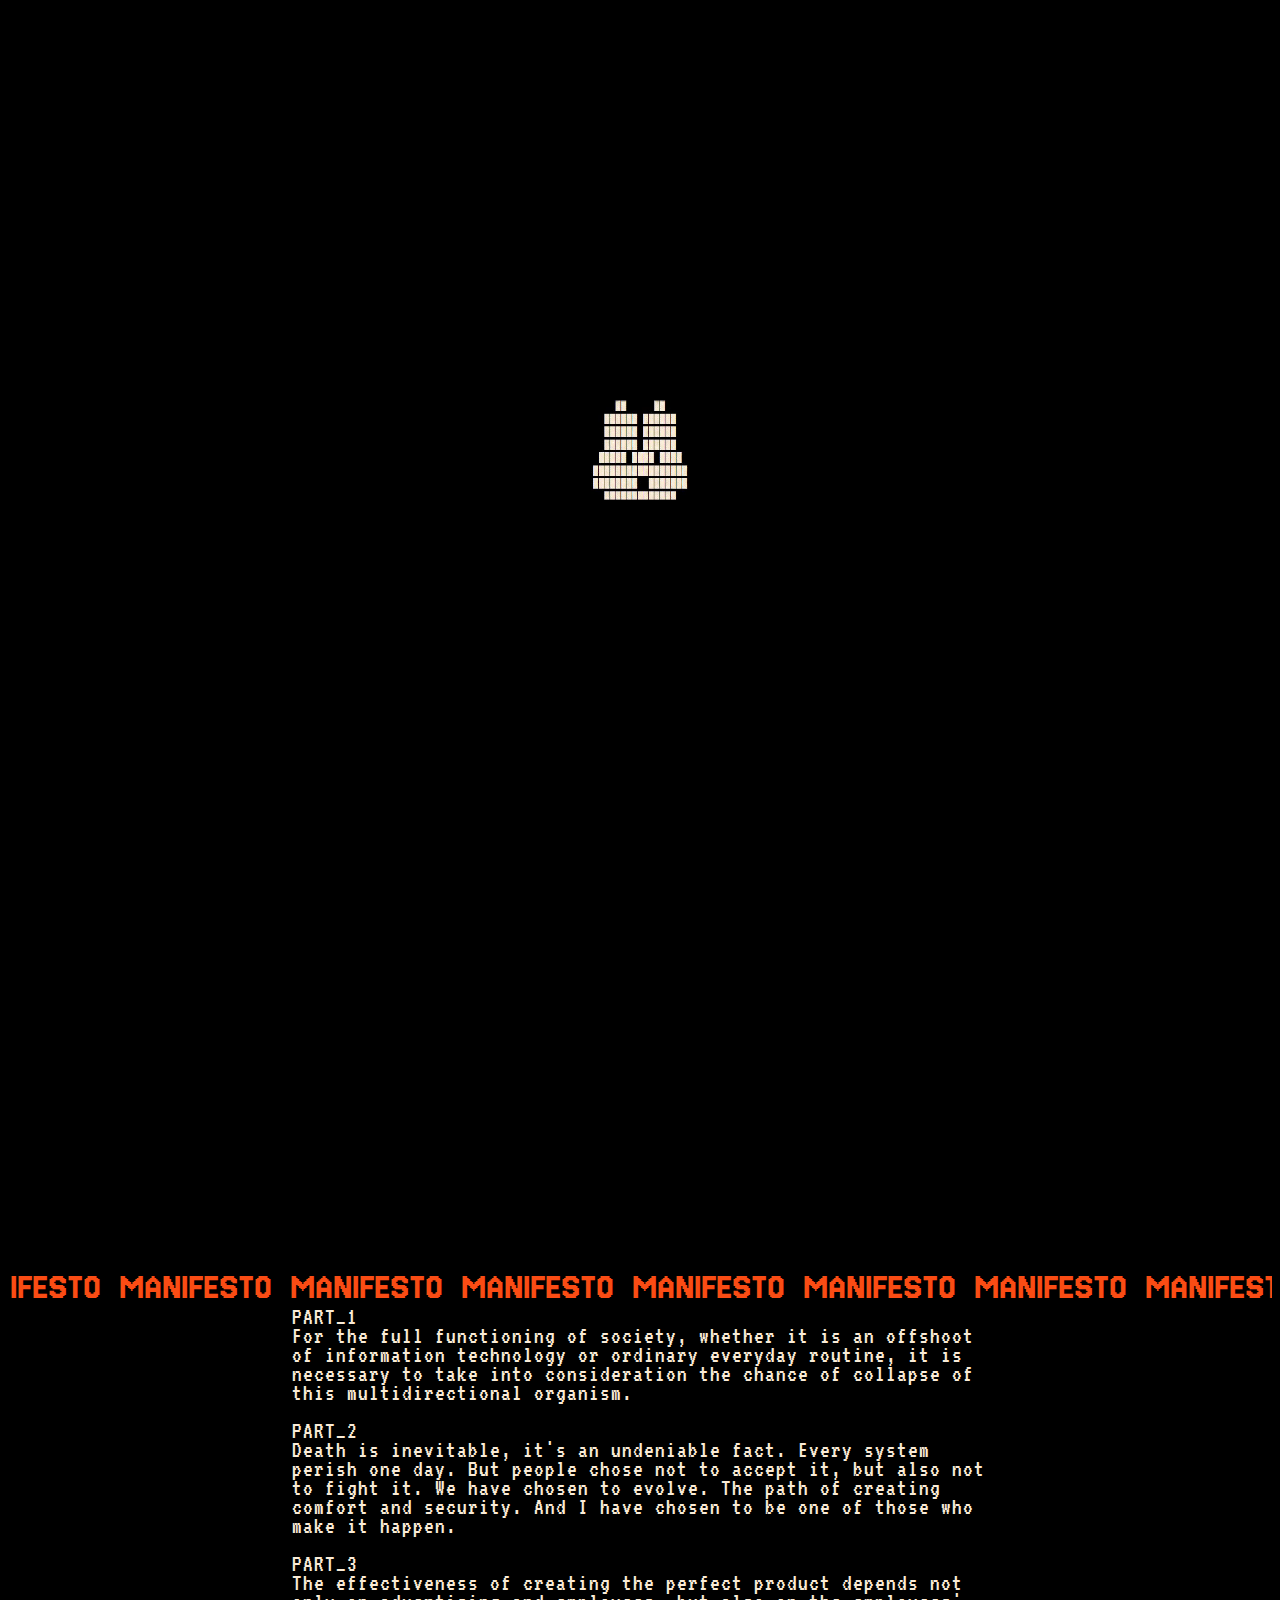
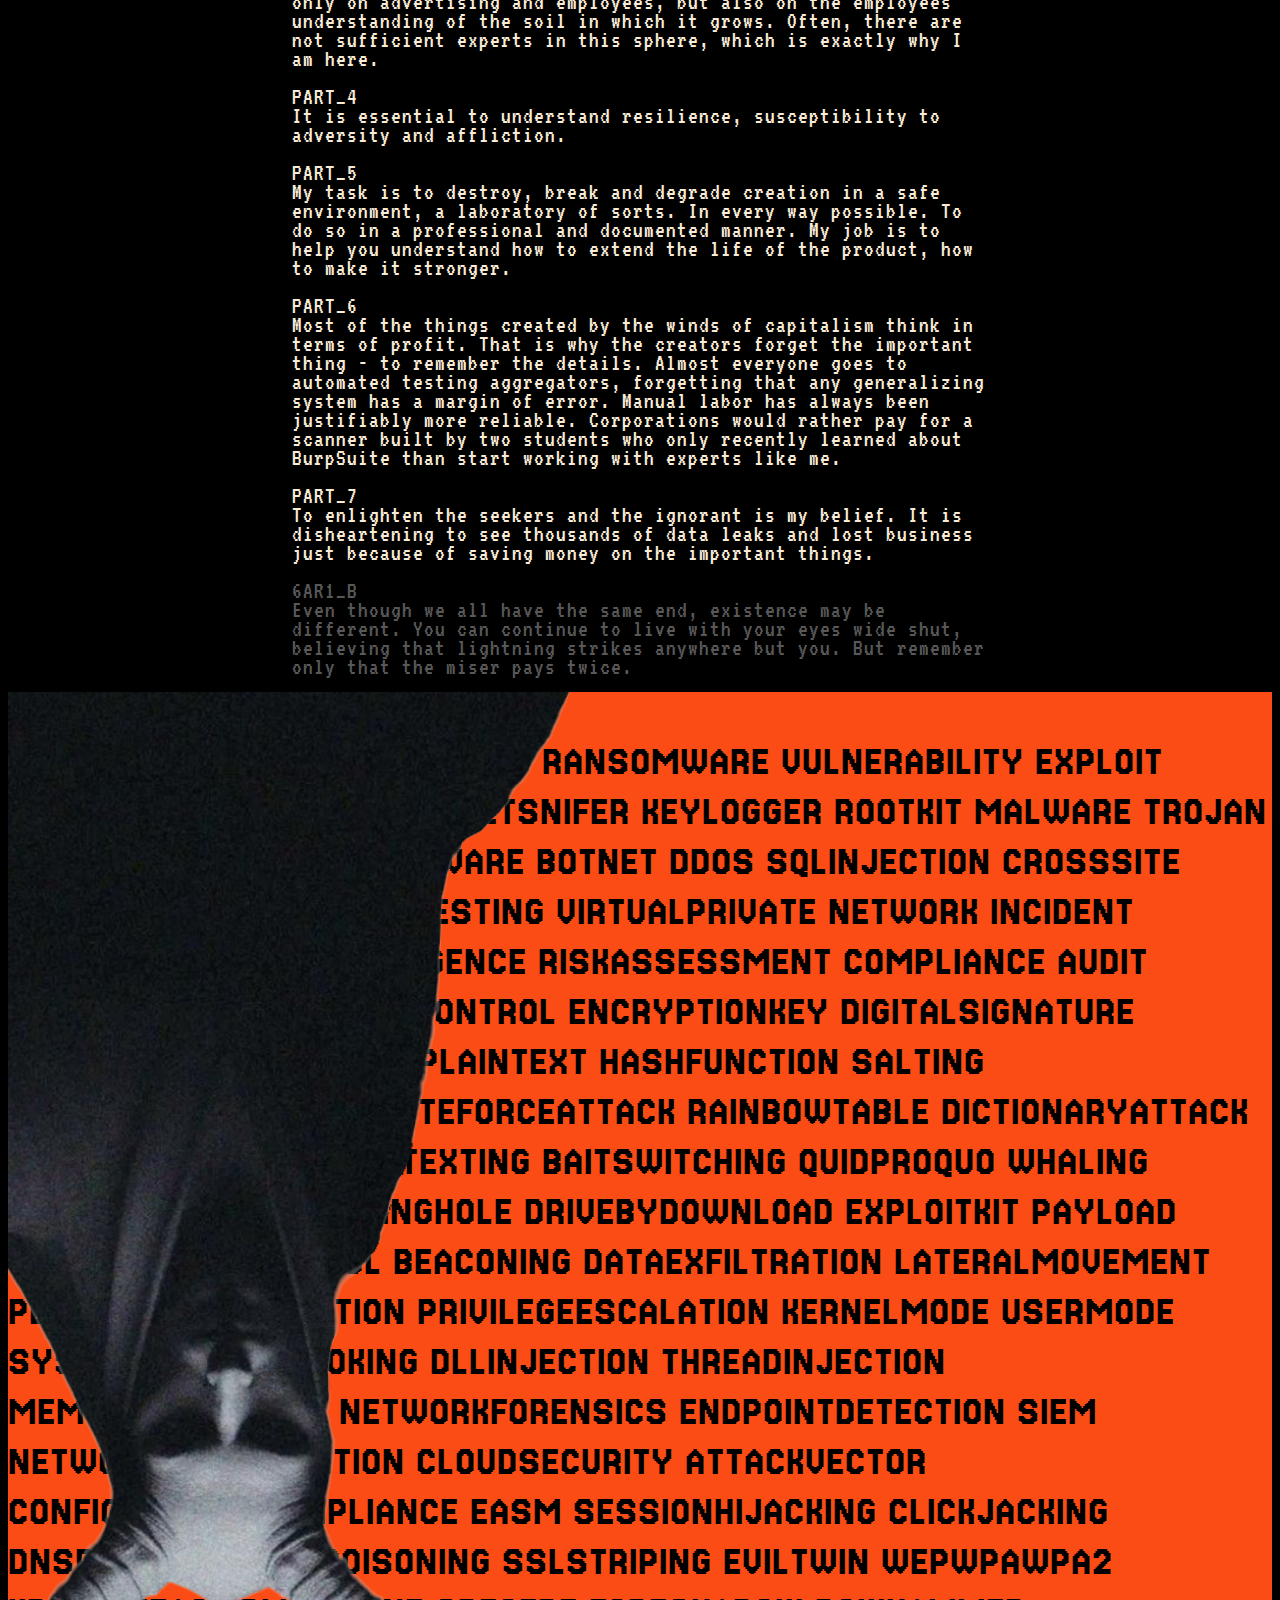
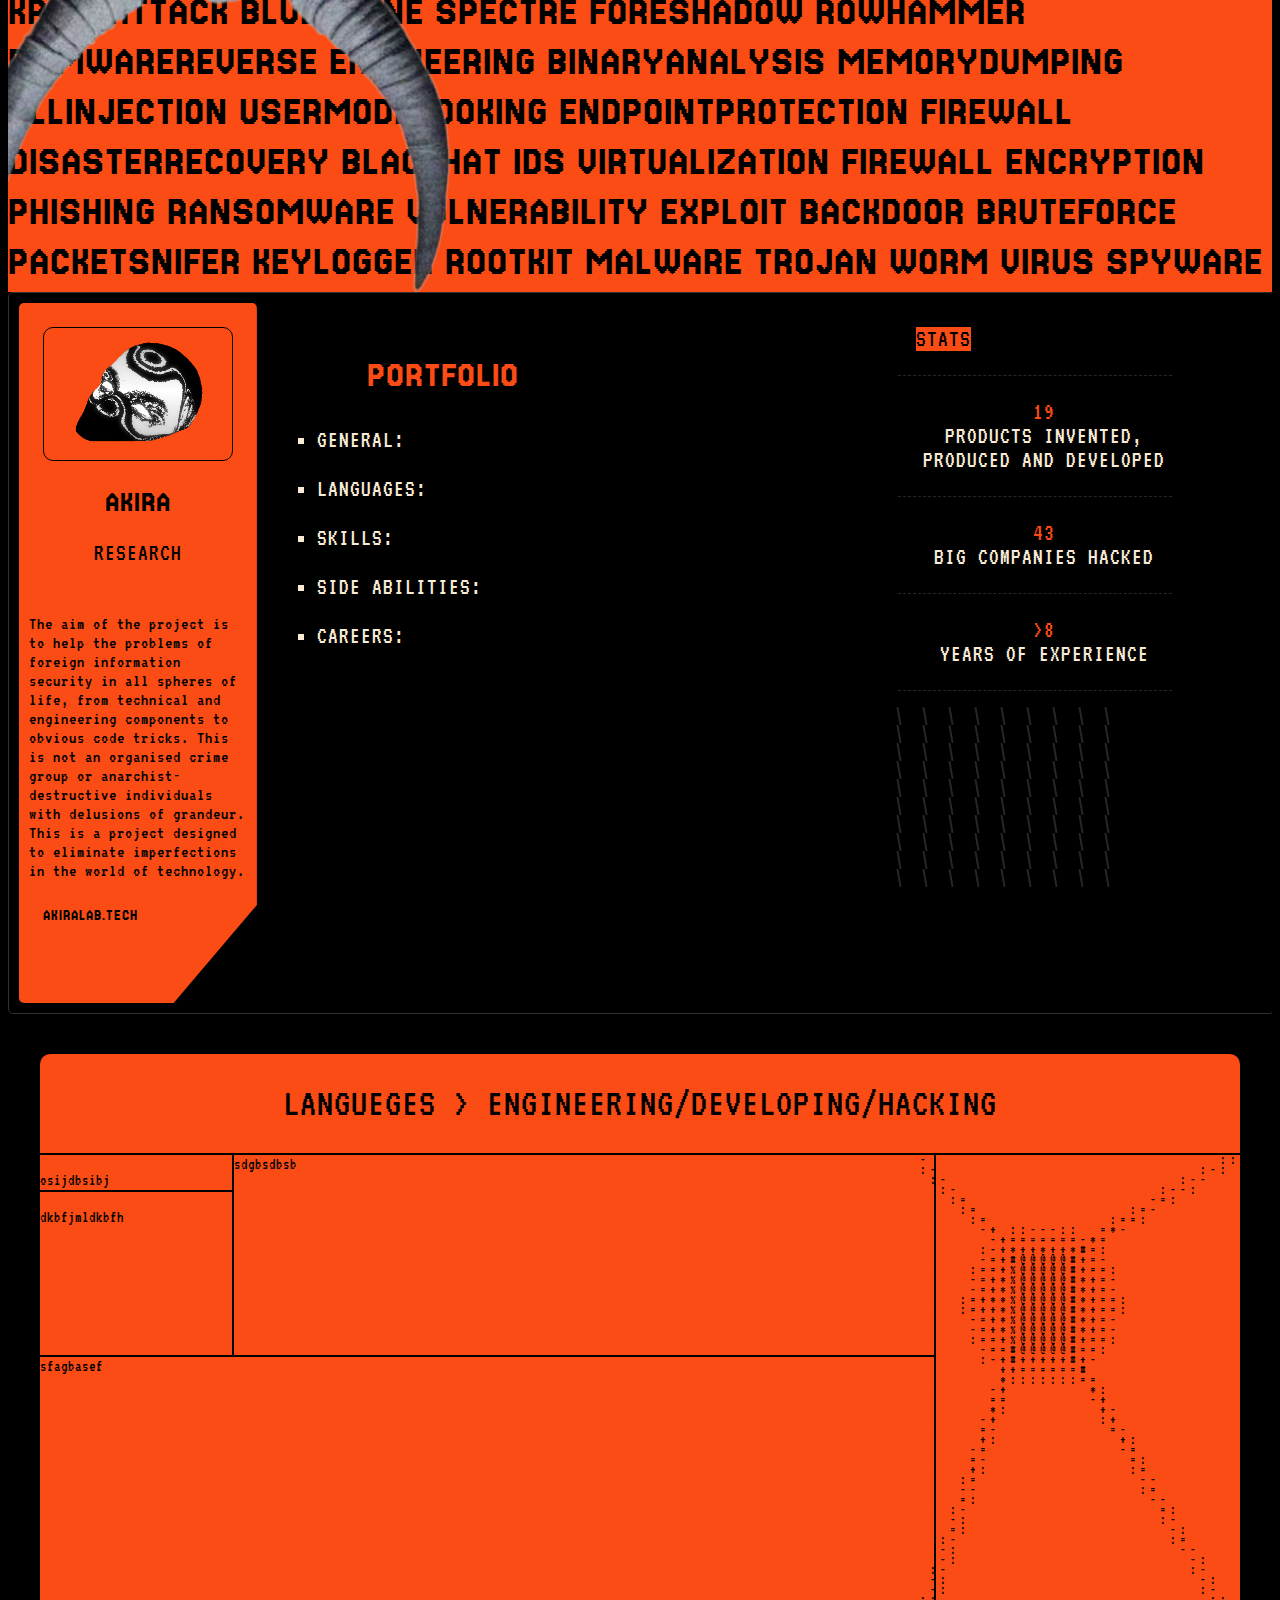
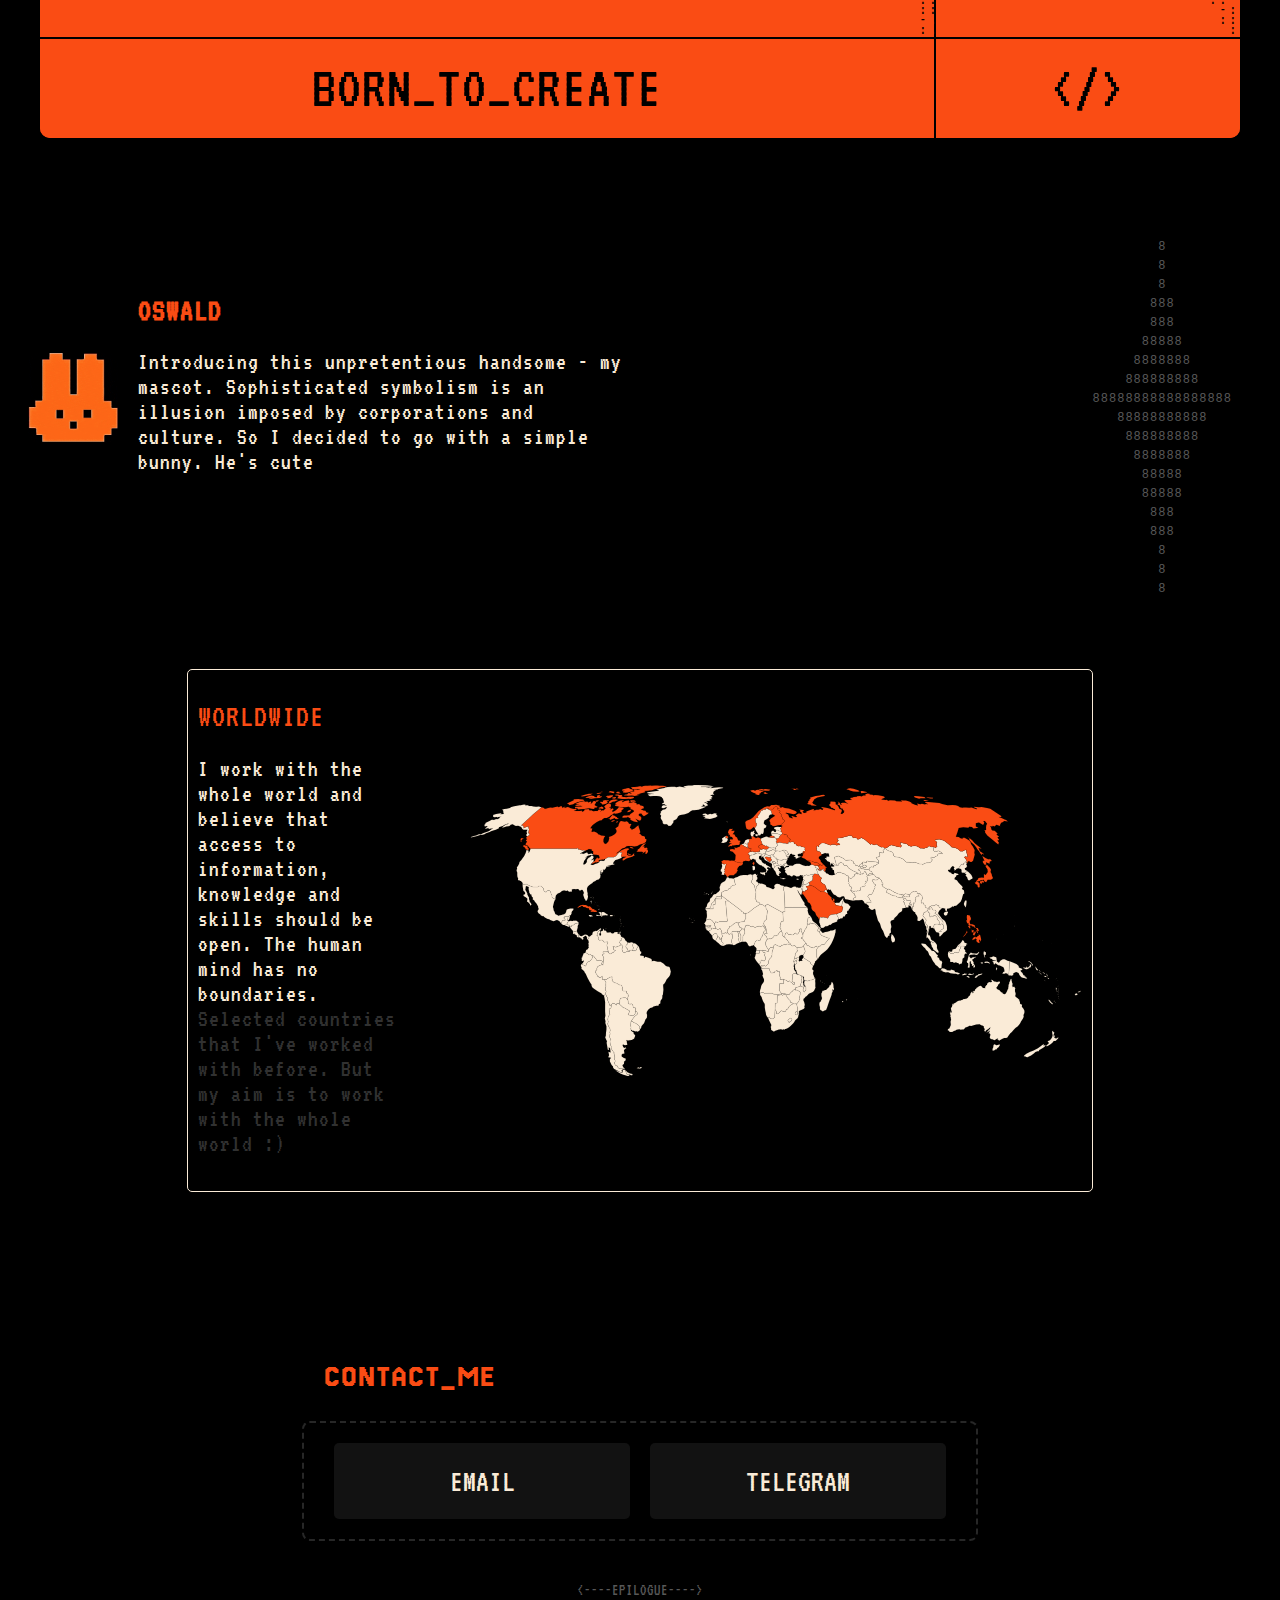
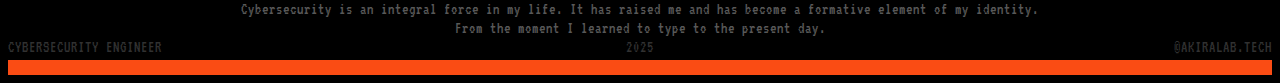
==== index.html @ 6687a75f "sdvsdvsvdsdv" ====
<!DOCTYPE html>

<!--Special thanks to dragonfly, HeronPreston, Virgil Abloh and MIAO for the wonderful templates and great taste (#FA4C14)-->

<html lang="en">
<head>
    <noscript><meta http-equiv="refresh" content="0; url=./no-js.html"></noscript>
    <meta charset="UTF-8">
    <meta name="viewport" content="width=device-width, initial-scale=1.0">
    <title>AKIRA</title>
    <link rel="icon" type="image/png" sizes="512x512"  href="img/icon_512.png">
    <link rel="icon" type="image/png" sizes="192x192"  href="img/icon_192.png">
    <link rel="icon" type="image/png" sizes="32x32"    href="img/icon_32.png">
    <link rel="stylesheet" type="text/css"             href="assets/css/main.css"/>
    <link href="assets/css/style.css" rel="stylesheet">
    <link href="assets/css/style.css" rel="stylesheet">
    <script async="" src="assets/js/main.js" defer=""></script>
    <script async="" src="assets/js/baffle.js" defer=""></script>
    <script async="" src="assets/js/morph.js" defer=""></script>



    <script>  
      setInterval(function () {
        var now = new Date();
        var hours = now.getHours();
        var minutes = now.getMinutes();
        var seconds = now.getSeconds();
        var clock = document.getElementById("clock");
        clock.innerHTML = `${hours}:${minutes.toString().padStart(2, '0')}:${seconds.toString().padStart(2, '0')}`;
      }, 1000);
    </script>
</head>

<body>

  <div id="loading-screen">
    <video id="loading-video" autoplay muted playsinline>
      <source src="./img/oswald_gif.mp4" type="video/mp4">
    </video>
  </div>
  
<script>
  const loadingScreen = document.getElementById('loading-screen');
const loadingVideo = document.getElementById('loading-video');

loadingVideo.addEventListener('ended', () => {
  loadingScreen.classList.add('fade-out');
  setTimeout(() => {
    loadingScreen.style.display = 'none';
  }, 1000);
});
</script>

  <nav class="navbar">
    <ul class="navbar-nav">
      <span style="color: #FA4C14;font-family:'Jersey 15', sans-serif; font-size: 30px;">AKIRA</span>
      <div class="activity spinning">|</div>
      <div id="scroll-indicator">
        <span id="scroll-indicator-bars">--------------------</span>
      </div>
      <span id="scroll-progress" style="font-size: large;">000</span>
    </ul>
    <span id="clock" style="color: antiquewhite; font-size: large; margin-right: 20px;"></span>
  </nav>


    <header>
        <pre class="headerPreMax"></pre>
        <pre class="headerPreMin"> 
 _____ _____ _____ _____ _____ 
|  _  |  |  |     | __  |  _  |
|     |    -|-   -|    -|     |
|__|__|__|__|_____|__|__|__|__|
<p>404_AND_ERROR</p>
        </pre>

    </header>
            
    <div class="PHONE" style="text-align: center; margin: 0 auto; max-width: 80%; padding: 20px;">
      <h2 style="color: #FA4C14;">not available on phones or devices with this resolution</h2>
      <p>we sincerely ask you to switch to the desktop version for full use of the resource</p>
      <p  style="bottom: 0; right: 0; position: absolute; color: #585858; margin-right: 10px;">&copy;2025 AKIRALAB</p>
    </div>
    <div class="PC">
    <div id="mainPage">
    
        <div class="greeting" style="font-size: 30px;">
          <p class="greeting_hlwrld" style="text-align: center;">&lt------HACK_AND_PROTECT_FROM------&gt</p>
          <p class="greeting_hlwrld" style="text-align: center; font-family: 'Jersey 15', sans-serif; color: #FA4C14;">DAY ONE</p>
          <div id="myDiv" style="text-align: center; font-size: 25px; height: 20px;"></div>
        </div>
        <section class="section section--intro" data-section="/intro">
          <div class="city" data-city=""></div>
          <h1>
          CYBERSECURITY<br />
          ENGINEER
        </h1>
      </section>
  <div class="grid-glitch" data-grid-glitch=""></div>
  <div class="preloader" data-preloader=""></div> 


          <script type="text/javascript">
            function createMarquee(word, width) {
              const marqueeText = ` ${word} `;
              let newText = marqueeText;
              while (newText.length < width) {
                newText += marqueeText;
              }
              document.write(`
                <form name="marqueeForm">
                  <input
                    name="marqueeInput"
                    style="border: 0; font-family: 'Jersey 15', sans-serif; color: #FA4C14; font-size: 40px; background-color: black; width: 100%; user-select: none; pointer-events: none;"
                    value="${newText}"
                    size="${width}"
                  />
                </form>
              `);
              animateMarquee();
            }
          
            function animateMarquee() {
              const marqueeInput = document.marqueeForm.marqueeInput;
              const currentValue = marqueeInput.value;
              const newValue = currentValue.substring(1, currentValue.length) + currentValue.substring(0, 1);
              marqueeInput.value = newValue;
              setTimeout(animateMarquee, 300);
            }
          </script>
          
          <script type="text/javascript">
            createMarquee("MANIFESTO", 1000);
          </script>


          <div id="greeting" style="max-width: 55%;">
            PART_1<br>For the full functioning of society, whether it is an offshoot of information technology or ordinary everyday routine, it is necessary to take into consideration the chance of collapse of this multidirectional organism.<br> <br>
            PART_2<br>Death is inevitable, it's an undeniable fact. Every system perish one day. But people chose not to accept it, but also not to fight it. We have chosen to evolve. The path of creating comfort and security. And I have chosen to be one of those who make it happen.<br> <br> 
            PART_3<br>The effectiveness of creating the perfect product depends not only on advertising and employees, but also on the employees' understanding of the soil in which it grows. Often, there are not sufficient experts in this sphere, which is exactly why I am here.<br> <br>
            PART_4<br>It is essential to understand resilience, susceptibility to adversity and affliction.<br> <br>
            PART_5<br>My task is to destroy, break and degrade creation in a safe environment, a laboratory of sorts. In every way possible. To do so in a professional and documented manner. My job is to help you understand how to extend the life of the product, how to make it stronger.<br> <br>
            PART_6<br>Most of the things created by the winds of capitalism think in terms of profit. That is why the creators forget the important thing - to remember the details. Almost everyone goes to automated testing aggregators, forgetting that any generalizing system has a margin of error. Manual labor has always been justifiably more reliable. Corporations would rather pay for a scanner built by two students who only recently learned about BurpSuite than start working with experts like me.<br> <br>
            PART_7<br>To enlighten the seekers and the ignorant is my belief. It is disheartening to see thousands of data leaks and lost business just because of saving money on the important things.<br> <br>
            <span style="color: #585858;">6AR1_B<br><span>Even though we all have the same end, existence may be different. You can continue to live with your eyes wide shut, believing that lightning strikes anywhere but you. But remember only that the miser pays twice.
          </div>



          <div class="parallax-container">
            <img src="./img/d88dab61f3a5f6dc60851e4d32e686a2-transformed.png" class="parallax-image" style="width: 580px;">
            <p style="font-family:'Jersey 15', sans-serif; font-size: 45px; color: black; line-height: 50px;">FIREWALL ENCRYPTION PHISHING RANSOMWARE VULNERABILITY EXPLOIT BACKDOOR BRUTEFORCE PACKETSNIFER KEYLOGGER ROOTKIT MALWARE TROJAN WORM VIRUS SPYWARE ADWARE BOTNET DDOS SQLINJECTION CROSSSITE SCRIPTING PENETRATION TESTING VIRTUALPRIVATE NETWORK INCIDENT RESPONSE THREATINTELLIGENCE RISKASSESSMENT COMPLIANCE AUDIT AUTHENTICATION ACCESSCONTROL ENCRYPTIONKEY DIGITALSIGNATURE CERTIFICATE PRIVATEKEY PLAINTEXT HASHFUNCTION SALTING PASSWORDCRACKING BRUTEFORCEATTACK RAINBOWTABLE DICTIONARYATTACK SOCIALENGINEERING PRETEXTING BAITSWITCHING QUIDPROQUO WHALING SPEARPHISHING WATERINGHOLE DRIVEBYDOWNLOAD EXPLOITKIT PAYLOAD COMMANDANDCONTROL BEACONING DATAEXFILTRATION LATERALMOVEMENT PERSISTENCE ELEVATION PRIVILEGEESCALATION KERNELMODE USERMODE SYSTEMCALL APIHOOKING DLLINJECTION THREADINJECTION MEMORYFORENSICS NETWORKFORENSICS ENDPOINTDETECTION SIEM NETWORKSEGMENTATION CLOUDSECURITY ATTACKVECTOR CONFIGURATIONCOMPLIANCE EASM SESSIONHIJACKING CLICKJACKING DNSPOISONING ARPPOISONING SSLSTRIPING EVILTWIN WEPWPAWPA2 KRACKATTACK BLUEBORNE SPECTRE FORESHADOW ROWHAMMER FIRMWAREREVERSE ENGINEERING BINARYANALYSIS MEMORYDUMPING DLLINJECTION USERMODEHOOKING ENDPOINTPROTECTION FIREWALL DISASTERRECOVERY BLACKHAT IDS VIRTUALIZATION FIREWALL ENCRYPTION PHISHING RANSOMWARE VULNERABILITY EXPLOIT BACKDOOR BRUTEFORCE PACKETSNIFER KEYLOGGER ROOTKIT MALWARE TROJAN WORM VIRUS SPYWARE ADWARE BOTNET DDOS SQLINJECTION CROSSSITE SCRIPTING PENETRATION TESTING VIRTUALPRIVATE NETWORK INCIDENT RESPONSE THREATINTELLIGENCE RISKASSESSMENT COMPLIANCE AUDIT AUTHENTICATION ACCESSCONTROL ENCRYPTIONKEY DIGITALSIGNATURE CERTIFICATE PRIVATEKEY PLAINTEXT HASHFUNCTION SALTING PASSWORDCRACKING BRUTEFORCEATTACK RAINBOWTABLE DICTIONARYATTACK SOCIALENGINEERING PRETEXTING BAITSWITCHING QUIDPROQUO WHALING SPEARPHISHING WATERINGHOLE DRIVEBYDOWNLOAD EXPLOITKIT PAYLOAD COMMANDANDCONTROL BEACONING DATAEXFILTRATION LATERALMOVEMENT PERSISTENCE ELEVATION PRIVILEGEESCALATION KERNELMODE USERMODE SYSTEMCALL APIHOOKING DLLINJECTION THREADINJECTION MEMORYFORENSICS NETWORKFORENSICS ENDPOINTDETECTION SIEM NETWORKSEGMENTATION CLOUDSECURITY ATTACKVECTOR CONFIGURATIONCOMPLIANCE EASM SESSIONHIJACKING CLICKJACKING DNSPOISONING ARPPOISONING SSLSTRIPING EVILTWIN WEPWPAWPA2 KRACKATTACK BLUEBORNE SPECTRE FORESHADOW ROWHAMMER FIRMWAREREVERSE ENGINEERING BINARYANALYSIS MEMORYDUMPING DLLINJECTION USERMODEHOOKING ENDPOINTPROTECTION FIREWALL DISASTERRECOVERY BLACKHAT IDS VIRTUALIZATION FIREWALL ENCRYPTION PHISHING RANSOMWARE VULNERABILITY EXPLOIT BACKDOOR BRUTEFORCE PACKETSNIFER KEYLOGGER ROOTKIT MALWARE TROJAN WORM VIRUS SPYWARE ADWARE BOTNET DDOS SQLINJECTION CROSSSITE SCRIPTING PENETRATION TESTING VIRTUALPRIVATE NETWORK INCIDENT RESPONSE THREATINTELLIGENCE RISKASSESSMENT COMPLIANCE AUDIT AUTHENTICATION ACCESSCONTROL ENCRYPTIONKEY DIGITALSIGNATURE CERTIFICATE PRIVATEKEY PLAINTEXT HASHFUNCTION SALTING PASSWORDCRACKING BRUTEFORCEATTACK RAINBOWTABLE DICTIONARYATTACK SOCIALENGINEERING PRETEXTING BAITSWITCHING QUIDPROQUO WHALING SPEARPHISHING WATERINGHOLE DRIVEBYDOWNLOAD EXPLOITKIT PAYLOAD COMMANDANDCONTROL BEACONING DATAEXFILTRATION LATERALMOVEMENT PERSISTENCE ELEVATION PRIVILEGEESCALATION KERNELMODE USERMODE SYSTEMCALL APIHOOKING DLLINJECTION THREADINJECTION MEMORYFORENSICS NETWORKFORENSICS ENDPOINTDETECTION SIEM NETWORKSEGMENTATION CLOUDSECURITY ATTACKVECTOR CONFIGURATIONCOMPLIANCE EASM SESSIONHIJACKING CLICKJACKING DNSPOISONING ARPPOISONING SSLSTRIPING EVILTWIN WEPWPAWPA2 KRACKATTACK BLUEBORNE SPECTRE FORESHADOW ROWHAMMER FIRMWAREREVERSE ENGINEERING BINARYANALYSIS MEMORYDUMPING DLLINJECTION USERMODEHOOKING ENDPOINTPROTECTION FIREWALL DISASTERRECOVERY BLACKHAT IDS VIRTUALIZATION FIREWALL ENCRYPTION PHISHING RANSOMWARE VULNERABILITY EXPLOIT BACKDOOR BRUTEFORCE PACKETSNIFER KEYLOGGER ROOTKIT MALWARE TROJAN WORM VIRUS SPYWARE ADWARE BOTNET DDOS SQLINJECTION CROSSSITE SCRIPTING PENETRATION TESTING VIRTUALPRIVATE NETWORK INCIDENT RESPONSE THREATINTELLIGENCE RISKASSESSMENT COMPLIANCE AUDIT AUTHENTICATION ACCESSCONTROL ENCRYPTIONKEY DIGITALSIGNATURE CERTIFICATE PRIVATEKEY PLAINTEXT HASHFUNCTION SALTING PASSWORDCRACKING BRUTEFORCEATTACK RAINBOWTABLE DICTIONARYATTACK SOCIALENGINEERING PRETEXTING BAITSWITCHING QUIDPROQUO WHALING SPEARPHISHING WATERINGHOLE DRIVEBYDOWNLOAD EXPLOITKIT PAYLOAD COMMANDANDCONTROL BEACONING DATAEXFILTRATION LATERALMOVEMENT PERSISTENCE ELEVATION PRIVILEGEESCALATION KERNELMODE USERMODE SYSTEMCALL APIHOOKING DLLINJECTION THREADINJECTION MEMORYFORENSICS NETWORKFORENSICS ENDPOINTDETECTION SIEM NETWORKSEGMENTATION CLOUDSECURITY ATTACKVECTOR CONFIGURATIONCOMPLIANCE EASM SESSIONHIJACKING CLICKJACKING DNSPOISONING ARPPOISONING SSLSTRIPING EVILTWIN WEPWPAWPA2 KRACKATTACK BLUEBORNE SPECTRE FORESHADOW ROWHAMMER FIRMWAREREVERSE ENGINEERING BINARYANALYSIS MEMORYDUMPING DLLINJECTION USERMODEHOOKING ENDPOINTPROTECTION FIREWALL DISASTERRECOVERY BLACKHAT IDS VIRTUALIZATION FIREWALL ENCRYPTION PHISHING RANSOMWARE VULNERABILITY EXPLOIT BACKDOOR BRUTEFORCE PACKETSNIFER KEYLOGGER ROOTKIT MALWARE TROJAN WORM VIRUS SPYWARE ADWARE BOTNET DDOS SQLINJECTION CROSSSITE SCRIPTING PENETRATION TESTING VIRTUALPRIVATE NETWORK INCIDENT RESPONSE THREATINTELLIGENCE RISKASSESSMENT COMPLIANCE AUDIT AUTHENTICATION ACCESSCONTROL ENCRYPTIONKEY DIGITALSIGNATURE CERTIFICATE PRIVATEKEY PLAINTEXT HASHFUNCTION SALTING PASSWORDCRACKING BRUTEFORCEATTACK RAINBOWTABLE DICTIONARYATTACK SOCIALENGINEERING PRETEXTING BAITSWITCHING QUIDPROQUO WHALING SPEARPHISHING WATERINGHOLE DRIVEBYDOWNLOAD EXPLOITKIT PAYLOAD COMMANDANDCONTROL BEACONING DATAEXFILTRATION LATERALMOVEMENT PERSISTENCE ELEVATION PRIVILEGEESCALATION KERNELMODE USERMODE SYSTEMCALL APIHOOKING DLLINJECTION THREADINJECTION MEMORYFORENSICS NETWORKFORENSICS ENDPOINTDETECTION SIEM NETWORKSEGMENTATION CLOUDSECURITY ATTACKVECTOR CONFIGURATIONCOMPLIANCE EASM SESSIONHIJACKING CLICKJACKING DNSPOISONING ARPPOISONING SSLSTRIPING EVILTWIN WEPWPAWPA2 KRACKATTACK BLUEBORNE SPECTRE FORESHADOW ROWHAMMER FIRMWAREREVERSE ENGINEERING BINARYANALYSIS MEMORYDUMPING DLLINJECTION USERMODEHOOKING ENDPOINTPROTECTION FIREWALL DISASTERRECOVERY BLACKHAT IDS VIRTUALIZATION FIREWALL ENCRYPTION PHISHING RANSOMWARE VULNERABILITY EXPLOIT BACKDOOR BRUTEFORCE PACKETSNIFER KEYLOGGER ROOTKIT MALWARE TROJAN WORM VIRUS SPYWARE ADWARE BOTNET DDOS SQLINJECTION CROSSSITE SCRIPTING PENETRATION TESTING VIRTUALPRIVATE NETWORK INCIDENT RESPONSE THREATINTELLIGENCE RISKASSESSMENT COMPLIANCE AUDIT AUTHENTICATION ACCESSCONTROL ENCRYPTIONKEY DIGITALSIGNATURE CERTIFICATE PRIVATEKEY PLAINTEXT HASHFUNCTION SALTING PASSWORDCRACKING BRUTEFORCEATTACK RAINBOWTABLE DICTIONARYATTACK SOCIALENGINEERING PRETEXTING BAITSWITCHING QUIDPROQUO WHALING SPEARPHISHING WATERINGHOLE DRIVEBYDOWNLOAD EXPLOITKIT PAYLOAD COMMANDANDCONTROL BEACONING DATAEXFILTRATION LATERALMOVEMENT PERSISTENCE ELEVATION PRIVILEGEESCALATION KERNELMODE USERMODE SYSTEMCALL APIHOOKING DLLINJECTION THREADINJECTION MEMORYFORENSICS NETWORKFORENSICS ENDPOINTDETECTION SIEM NETWORKSEGMENTATION CLOUDSECURITY ATTACKVECTOR CONFIGURATIONCOMPLIANCE EASM SESSIONHIJACKING CLICKJACKING DNSPOISONING ARPPOISONING SSLSTRIPING EVILTWIN WEPWPAWPA2 KRACKATTACK BLUEBORNE SPECTRE FORESHADOW ROWHAMMER FIRMWAREREVERSE ENGINEERING BINARYANALYSIS MEMORYDUMPING DLLINJECTION USERMODEHOOKING ENDPOINTPROTECTION FIREWALL DISASTERRECOVERY BLACKHAT IDS VIRTUALIZATION FIREWALL ENCRYPTION PHISHING RANSOMWARE VULNERABILITY EXPLOIT BACKDOOR BRUTEFORCE PACKETSNIFER KEYLOGGER ROOTKIT MALWARE TROJAN WORM VIRUS SPYWARE ADWARE BOTNET DDOS SQLINJECTION CROSSSITE SCRIPTING PENETRATION TESTING VIRTUALPRIVATE NETWORK INCIDENT RESPONSE THREATINTELLIGENCE RISKASSESSMENT COMPLIANCE AUDIT AUTHENTICATION ACCESSCONTROL ENCRYPTIONKEY DIGITALSIGNATURE CERTIFICATE PRIVATEKEY PLAINTEXT HASHFUNCTION SALTING PASSWORDCRACKING BRUTEFORCEATTACK RAINBOWTABLE DICTIONARYATTACK SOCIALENGINEERING PRETEXTING BAITSWITCHING QUIDPROQUO WHALING SPEARPHISHING WATERINGHOLE DRIVEBYDOWNLOAD EXPLOITKIT PAYLOAD COMMANDANDCONTROL BEACONING DATAEXFILTRATION LATERALMOVEMENT PERSISTENCE ELEVATION PRIVILEGEESCALATION KERNELMODE USERMODE SYSTEMCALL APIHOOKING DLLINJECTION THREADINJECTION MEMORYFORENSICS NETWORKFORENSICS ENDPOINTDETECTION SIEM NETWORKSEGMENTATION CLOUDSECURITY ATTACKVECTOR CONFIGURATIONCOMPLIANCE EASM SESSIONHIJACKING CLICKJACKING DNSPOISONING ARPPOISONING SSLSTRIPING EVILTWIN WEPWPAWPA2 KRACKATTACK BLUEBORNE SPECTRE FORESHADOW ROWHAMMER FIRMWAREREVERSE ENGINEERING BINARYANALYSIS MEMORYDUMPING DLLINJECTION USERMODEHOOKING ENDPOINTPROTECTION FIREWALL DISASTERRECOVERY BLACKHAT IDS VIRTUALIZATION FIREWALL ENCRYPTION PHISHING RANSOMWARE VULNERABILITY EXPLOIT BACKDOOR BRUTEFORCE PACKETSNIFER KEYLOGGER ROOTKIT MALWARE TROJAN WORM VIRUS SPYWARE ADWARE BOTNET DDOS SQLINJECTION CROSSSITE SCRIPTING PENETRATION TESTING VIRTUALPRIVATE NETWORK INCIDENT RESPONSE THREATINTELLIGENCE RISKASSESSMENT COMPLIANCE AUDIT AUTHENTICATION ACCESSCONTROL ENCRYPTIONKEY DIGITALSIGNATURE CERTIFICATE PRIVATEKEY PLAINTEXT HASHFUNCTION SALTING PASSWORDCRACKING BRUTEFORCEATTACK RAINBOWTABLE DICTIONARYATTACK SOCIALENGINEERING PRETEXTING BAITSWITCHING QUIDPROQUO WHALING SPEARPHISHING WATERINGHOLE DRIVEBYDOWNLOAD EXPLOITKIT PAYLOAD COMMANDANDCONTROL BEACONING DATAEXFILTRATION LATERALMOVEMENT PERSISTENCE ELEVATION PRIVILEGEESCALATION KERNELMODE USERMODE SYSTEMCALL APIHOOKING DLLINJECTION THREADINJECTION MEMORYFORENSICS NETWORKFORENSICS ENDPOINTDETECTION SIEM NETWORKSEGMENTATION CLOUDSECURITY ATTACKVECTOR CONFIGURATIONCOMPLIANCE EASM SESSIONHIJACKING CLICKJACKING DNSPOISONING ARPPOISONING SSLSTRIPING EVILTWIN WEPWPAWPA2 KRACKATTACK BLUEBORNE SPECTRE FORESHADOW ROWHAMMER FIRMWAREREVERSE ENGINEERING BINARYANALYSIS MEMORYDUMPING DLLINJECTION USERMODEHOOKING ENDPOINTPROTECTION FIREWALL DISASTERRECOVERY BLACKHAT IDS VIRTUALIZATION</p>
          </div>
        </div>


          
            <!-- <canvas></canvas> -->


        <div  style="display: flex; flex-direction: row; width: 100%; text-align: center; margin: 0 auto; border: 1px solid #313131; border-radius: 5px; max-width: 1400px;">
          <div class="orangebox" style="margin: 10px; width: 300px; height: 700px; background-color: #FA4C14; clip-path: polygon(0 0, 100% 0, 100% 86%, 65% 100%, 0 100%); border-radius: 5px;">
            <div style="margin: 10%; border: 1.5px solid black; border-radius: 10px; "><img src="./img/b70281b47c87eb948628885f0062a052.gif" style="width: 70%;"></div>
            <p style="font-size: xx-large; font-family: 'Jersey 15', sans-serif; color: black;">AKIRA</p>
            <p style="font-size: x-large; color: black;">RESEARCH</p>
            <br>
            <p style="font-size: large; color: black; margin: 4%; text-align: left;">The aim of the project is to help the problems of foreign information security in all spheres of life, from technical and engineering components to obvious code tricks. This is not an organised crime group or anarchist-destructive individuals with delusions of grandeur. This is a project designed to eliminate imperfections in the world of technology. </p>
            <p style="float: left; margin-left: 10%; color: black; font-family: 'Jersey 15', sans-serif; color: black;">AKIRALAB.TECH</p>
          </div>

          <div style="margin: 10px; width: 60%; height: 600px; line-height: 25px;">
            <p class="greeting_hlwrld" style="text-align: left; font-family: 'Jersey 15', sans-serif; color: #FA4C14; font-size: 40px; padding-top: 20px; padding-left: 15%;">PORTFOLIO</p>
            <ul style="list-style: square; text-align: left; font-size: x-large; margin-right: 10px;">
              <li>GENERAL:</li>
              <p></p>
              <li>LANGUAGES:</li>
              <p></p>
              <li>SKILLS:</li>
              <p></p>
              <li>SIDE ABILITIES:</li>
              <p></p>
              <li>CAREERS:</li>
            </ul>
          </div>

          <div style="margin: 10px; width: 460px; line-height: 24px;">
            <p style=" width: 15%; padding-left: 5%; color: black; font-size: x-large;"><span style="background-color: #FA4C14;">STATS</span></p>
            <p style="border-bottom: 1.5px dashed #272727; width: 70%; padding-left: 5%;"></p>
            <p style=" width: 70%; padding-left: 5%; font-size: x-large;"><span style="color: #FA4C14;">19</span><br><span>PRODUCTS INVENTED, PRODUCED AND DEVELOPED</span></p>
            <p style="border-bottom: 1.5px dashed #272727; width: 70%; padding-left: 5%;"></p>
            <p style=" width: 70%; padding-left: 5%; font-size: x-large;"><span style="color: #FA4C14;">43</span><br><span>BIG COMPANIES HACKED</span></p>
            <p style="border-bottom: 1.5px dashed #272727; width: 70%; padding-left: 5%;"></p>
            <p style=" width: 70%; padding-left: 5%; font-size: x-large;"><span style="color: #FA4C14;">&gt8</span><br><span>YEARS OF EXPERIENCE</span></p>
            <p style="border-bottom: 1.5px dashed #272727; width: 70%; padding-left: 5%;"></p>
            <div class="gridblock">
              <span class="gridblockspan"></span>
              <span class="gridblockspan"></span>
              <span class="gridblockspan"></span>
              <span class="gridblockspan"></span>
              <span class="gridblockspan"></span>
              <span class="gridblockspan"></span>
              <span class="gridblockspan"></span>
              <span class="gridblockspan"></span>
              <span class="gridblockspan"></span>
              
              <span class="gridblockspan"></span>
              <span class="gridblockspan"></span>
              <span class="gridblockspan"></span>
              <span class="gridblockspan"></span>
              <span class="gridblockspan"></span>
              <span class="gridblockspan"></span>
              <span class="gridblockspan"></span>
              <span class="gridblockspan"></span>
              <span class="gridblockspan"></span>
              
              <span class="gridblockspan"></span>
              <span class="gridblockspan"></span>
              <span class="gridblockspan"></span>
              <span class="gridblockspan"></span>
              <span class="gridblockspan"></span>
              <span class="gridblockspan"></span>
              <span class="gridblockspan"></span>
              <span class="gridblockspan"></span>
              <span class="gridblockspan"></span>
              
              <span class="gridblockspan"></span>
              <span class="gridblockspan"></span>
              <span class="gridblockspan"></span>
              <span class="gridblockspan"></span>
              <span class="gridblockspan"></span>
              <span class="gridblockspan"></span>
              <span class="gridblockspan"></span>
              <span class="gridblockspan"></span>
              <span class="gridblockspan"></span>
              
              <span class="gridblockspan"></span>
              <span class="gridblockspan"></span>
              <span class="gridblockspan"></span>
              <span class="gridblockspan"></span>
              <span class="gridblockspan"></span>
              <span class="gridblockspan"></span>
              <span class="gridblockspan"></span>
              <span class="gridblockspan"></span>
              <span class="gridblockspan"></span>

              <span class="gridblockspan"></span>
              <span class="gridblockspan"></span>
              <span class="gridblockspan"></span>
              <span class="gridblockspan"></span>
              <span class="gridblockspan"></span>
              <span class="gridblockspan"></span>
              <span class="gridblockspan"></span>
              <span class="gridblockspan"></span>
              <span class="gridblockspan"></span>
              
              <span class="gridblockspan"></span>
              <span class="gridblockspan"></span>
              <span class="gridblockspan"></span>
              <span class="gridblockspan"></span>
              <span class="gridblockspan"></span>
              <span class="gridblockspan"></span>
              <span class="gridblockspan"></span>
              <span class="gridblockspan"></span>
              <span class="gridblockspan"></span>

              <span class="gridblockspan"></span>
              <span class="gridblockspan"></span>
              <span class="gridblockspan"></span>
              <span class="gridblockspan"></span>
              <span class="gridblockspan"></span>
              <span class="gridblockspan"></span>
              <span class="gridblockspan"></span>
              <span class="gridblockspan"></span>
              <span class="gridblockspan"></span>

              <span class="gridblockspan"></span>
              <span class="gridblockspan"></span>
              <span class="gridblockspan"></span>
              <span class="gridblockspan"></span>
              <span class="gridblockspan"></span>
              <span class="gridblockspan"></span>
              <span class="gridblockspan"></span>
              <span class="gridblockspan"></span>
              <span class="gridblockspan"></span>

              <span class="gridblockspan"></span>
              <span class="gridblockspan"></span>
              <span class="gridblockspan"></span>
              <span class="gridblockspan"></span>
              <span class="gridblockspan"></span>
              <span class="gridblockspan"></span>
              <span class="gridblockspan"></span>
              <span class="gridblockspan"></span>
              <span class="gridblockspan"></span>
            </div>
          </div>
        </div>

        <div class="skillsholderbig">
          <p style="padding-top: 40px; font-size: 40px; text-align: center;">LANGUEGES &gt ENGINEERING/DEVELOPING/HACKING</p>
          <div style="width: 100%; height: 2px; background-color: black;"></div>
          <div class="skillsholderbig1">
          <div style="width: 100%; display: flex;">
            <div style="width: 192px;  border-bottom: 2px solid #000000; border-right: 2px solid #000000;">
              <p style="border-bottom: 2px solid #000000;">osijdbsibj</p>
              <p>dkbfjmldkbfh</p>
            </div>
            <div style="width: 700px; height: 200px; border-right: 2px solid #000000; border-bottom: 2px solid #000000; ">sdgbsdbsb</div>
          </div>

          <div style="width: 100%; display: flex;">
            <div style="width: 894px; height: 280px; border-right: 2px solid #000000;">sfagbasef</div>
          </div>

          <div style="width: 100%; display: flex; border-top: 2px solid #000000;">
            <div style="width: 896px; padding-top: 40px; font-size: 60px; text-align: center; padding-bottom: 40px; border-right: 2px solid #000;">BORN_TO_CREATE</div>
            <div style="width: 305px; padding-top: 40px; font-size: 60px; text-align: center; padding-bottom: 40px;">&lt/&gt</div>
          </div>
          <div class="ascii" style="line-height: 10px; letter-spacing: 4px; font-size: 14px; position: absolute; top: 0; right: 0;"></div>
        </div>
      </div>







        

        <pre style="font-size: small; float: right; margin-right: 40px; color: #585858; margin-top: 100px;">
        8
        8
        8
       888
       888  
      88888
     8888888
    888888888
88888888888888888
   88888888888
    888888888
     8888888
      88888
      88888
       888
       888
        8
        8
        8</pre>

        <div class="oswald-container" style="line-height: 25px; width: 600px; margin-top: 140px;">
          <div class="oswald-gif-wrap">
            <img src="./img/oswald_blink.gif" alt="GIF">
          </div>
          <div class="oswald-text-block">
            <h2>OSWALD</h2>
            <p>Introducing this unpretentious handsome - my mascot. Sophisticated symbolism is an illusion imposed by corporations and culture. So I decided to go with a simple bunny. He's cute</p>
          </div>
        </div>

        <div style="width: 70%; margin: 0 auto; border: 1px solid antiquewhite; border-radius: 5px; line-height: 25px; display: flex; justify-content: space-between; padding: 10px; margin-top: 150px;">
          <p style="font-size: x-large; width: 30%;"><span style="color: #FA4C14; font-size: xx-large;">WORLDWIDE</span><br><br>I work with the whole world and believe that access to information, knowledge and skills should be open. The human mind has no boundaries.<br><span style="color: #313131;">Selected countries that I've worked with before. But my aim is to work with the whole world :)</span> </p>
          <svg baseprofile="tiny" fill="antiquewhite" stroke="black" stroke-linecap="round" stroke-linejoin="round" stroke-width=".2" version="1.2" viewbox="0 0 2000 857">
            <path d="M1383 261.6l1.5 1.8-2.9 0.8-2.4 1.1-5.9 0.8-5.3 1.3-2.4 2.8 1.9 2.7 1.4 3.2-2 2.7 0.8 2.5-0.9 2.3-5.2-0.2 3.1 4.2-3.1 1.7-1.4 3.8 1.1 3.9-1.8 1.8-2.1-0.6-4 0.9-0.2 1.7-4.1 0-2.3 3.7 0.8 5.4-6.6 2.7-3.9-0.6-0.9 1.4-3.4-0.8-5.3 1-9.6-3.3 3.9-5.8-1.1-4.1-4.3-1.1-1.2-4.1-2.7-5.1 1.6-3.5-2.5-1 0.5-4.7 0.6-8 5.9 2.5 3.9-0.9 0.4-2.9 4-0.9 2.6-2-0.2-5.1 4.2-1.3 0.3-2.2 2.9 1.7 1.6 0.2 3 0 4.3 1.4 1.8 0.7 3.4-2 2.1 1.2 0.9-2.9 3.2 0.1 0.6-0.9-0.2-2.6 1.7-2.2 3.3 1.4-0.1 2 1.7 0.3 0.9 5.4 2.7 2.1 1.5-1.4 2.2-0.6 2.5-2.9 3.8 0.5 5.4 0z" id="AF" name="Afghanistan">
            </path>
            <path class="Angola" d="M 1121.2 572 1121.8 574 1121.1 577.1 1122 580.1 1121.1 582.5 1121.5 584.7 1109.8 584.6 1109 605.1 1112.6 610.3 1116.2 614.3 1105.8 616.9 1092.3 616 1088.5 613 1065.8 613.2 1065 613.7 1061.7 610.8 1058.1 610.6 1054.7 611.7 1052 612.9 1051.5 608.9 1052.4 603.2 1054.4 597.3 1054.7 594.6 1056.6 588.8 1058 586.2 1061.3 582 1063.2 579.1 1063.8 574.4 1063.5 570.7 1061.9 568.4 1060.4 564.5 1059.1 560.7 1059.4 559.3 1061.1 556.8 1059.5 550.6 1058.3 546.3 1055.5 542.2 1056.1 541 1058.4 540.1 1060.1 540.2 1062.1 539.5 1078.8 539.6 1080.1 544.3 1081.7 548.2 1083 550.3 1085.1 553.6 1088.9 553.1 1090.7 552.2 1093.8 553.1 1094.7 551.5 1096.2 547.8 1099.7 547.5 1100 546.4 1102.9 546.4 1102.4 548.7 1109.2 548.6 1109.3 552.7 1110.4 555.1 1109.5 559 1109.9 563 1111.7 565.4 1111.3 573 1112.7 572.4 1115.1 572.6 1118.6 571.6 1121.2 572 Z">
            </path>
            <path class="Angola" d="M 1055.3 539 1053.8 534.2 1056.1 531.4 1057.8 530.3 1059.9 532.5 1057.9 533.9 1056.9 535.5 1056.7 538.3 1055.3 539 Z">
            </path>
            <path d="M1088 228l0.4 1.2 1.4-0.6 1.2 1.7 1.3 0.7 0.6 2.3-0.5 2.2 1 2.7 2.3 1.5 0.1 1.7-1.7 0.9-0.1 2.1-2.2 3.1-0.9-0.4-0.2-1.4-3.1-2.2-0.7-3 0.1-4.4 0.5-1.9-0.9-1-0.5-2.1 1.9-3.1z" id="AL" name="Albania">
            </path>
            <path d="M1296.2 336.7l1.3 5.1-2.8 0 0 4.2 1.1 0.9-2.4 1.3 0.2 2.6-1.3 2.6 0 2.6-1 1.4-16.9-3.2-2.7-6.6-0.3-1.4 0.9-0.4 0.4 1.8 4.2-1 4.6 0.2 3.4 0.2 3.3-4.4 3.7-4.1 3-4 1.3 2.2z" id="AE" name="United Arab Emirates">
            </path>
            <path class="Argentina" d="M 669.1 851.7 666.1 851.5 661.1 851.5 655.1 837.9 658.2 840.7 662.5 845.3 670.3 849 677.6 850.5 676.8 853.5 672.4 853.8 669.1 851.7 Z">
            </path>
            <path class="Argentina" d="M 638.6 644.7 649.9 655.1 654.5 656.1 661.8 660.9 667.7 663.4 668.8 666.2 664.6 676 670.4 677.7 676.7 678.7 680.9 677.7 685.2 672.7 685.5 667.1 688.1 665.8 691.3 669.6 691.7 674.7 687.5 678.2 684.2 680.8 678.9 687.1 672.9 695.8 672.4 701 672 707.6 673.2 714 672.3 715.4 672.7 719.5 673 722.9 680.8 728.4 681 732.8 684.9 735.6 685.2 738.7 681.9 746.9 674.9 750.4 664.7 751.7 658.7 751 660.8 754.9 660.9 759.6 662.7 762.8 660.2 765.1 655.1 766 649.5 763.6 648 765.3 650.5 771.6 654.5 773.5 656.8 771.5 659.3 774.8 655.1 776.8 652.2 780.8 653.4 787.1 653.3 790.5 648.5 790.5 645.5 793.7 645.6 798.5 652.1 803.1 657.3 804.3 657.5 810 652.9 813.5 652.3 820.8 648.8 823.2 647.9 826.1 652.1 832.6 656.7 836.1 654.6 835.8 649.7 834.8 637.6 834 634.1 830.4 632.2 825.8 629.1 826.2 626.5 823.9 623.4 817.4 626.1 814.6 626.2 810.7 624.4 807.5 625.1 802.1 624 793.8 622.2 790.1 624 788.9 622.6 786.5 619.8 785.3 620.6 782.6 617.5 780.2 613.8 772.9 615.5 771.6 612.2 763.8 611.4 757.3 611.2 751.6 613.7 749.3 610.4 743 608.8 737.2 611.8 733 610.4 727.6 612 721.4 610.6 715.5 609 714.3 604.1 703.2 606.2 696.6 604.5 690.4 605.4 684.5 608 678.5 611.3 674.5 609.3 672 610.1 669.9 608.5 659.2 614.1 656.1 615.3 649.4 614.4 647.8 618.4 642 625.9 643.6 629.6 648.2 631.2 643 637.6 643.3 638.6 644.7 Z">
            </path>
            <path d="M1230.8 253l-1.8 0.2-2.8-3.7-0.2-1-2.3 0-1.9-1.7-1 0.1-2.4-1.8-4.2-1.6-0.1-3.1-1.3-2.2 7-1 1.4 1.6 2.2 1.1-0.7 1.6 3.2 2.2-1.1 2.1 2.6 1.7 2.5 1 0.9 4.5z" id="AM" name="Armenia">
            </path>
            <path class="Australia" d="M 1743 763.6 1746.7 765.8 1750 764.9 1754.9 763.7 1757.7 764.1 1753.2 771.7 1749.9 773.8 1745.9 779 1745.3 777.2 1738.7 781.6 1737.9 781.3 1734.9 781.1 1735.4 775.7 1737.4 771.5 1738 765.9 1740 763 1743 763.6 Z">
            </path>
            <path class="Australia" d="M 1793.5 590.2 1794.7 595.2 1798.7 592.8 1800.1 595.5 1802.4 598 1801.3 600.9 1801.5 606.4 1801.7 609.6 1803 610.4 1803.4 615.9 1802.2 619.2 1803 623.5 1808.4 626.9 1811.6 629.9 1814.8 632.7 1813.7 634.3 1816 638.3 1816.5 645.3 1819.1 643.9 1820.6 646.6 1822.2 645.7 1821.5 652.5 1824.4 656.4 1826.3 658.8 1829.1 664 1829.1 669.2 1828.1 672.9 1826.3 676.8 1827 682.3 1824.5 688 1822.4 691 1818.6 696.7 1817.1 700.4 1814 705 1809 710.8 1803.5 714 1799.1 718.9 1795.8 722.1 1791.4 727.6 1787.7 730.8 1783.8 735.6 1780.7 740 1779.9 742.1 1775.6 744.3 1769.5 744.5 1763.2 747.2 1759.4 749.6 1754.6 752.4 1751.9 749.5 1749.3 748.4 1751.9 745.1 1748.4 746.3 1741.2 750.9 1737.6 749.2 1735.2 748.2 1732.4 747.7 1728.3 745.9 1727 741.9 1728.5 737.1 1728.9 733.8 1727.5 731.2 1722.8 730.5 1726 727.3 1726.9 722.6 1722.2 727 1716.9 728.2 1721.4 724.7 1723.9 721 1727.4 717.8 1729 713.1 1722.2 718.5 1717.9 720.7 1713.6 725.8 1710.6 723.2 1712.3 719.8 1710.9 715.1 1709.1 712.7 1710.7 711.2 1705.4 707.3 1701.6 707.2 1697.6 704 1687.7 704.6 1679.8 706.9 1672.9 709.1 1667.9 708.7 1660.9 712 1655.6 713.4 1653.3 716.8 1650.3 719.4 1645.6 719.6 1642 720.1 1637.8 719 1633.6 719.7 1629.8 720 1625.3 723.4 1623.8 723.1 1620.4 724.9 1617 726.9 1613.2 726.7 1609.7 726.7 1605.6 722.6 1603.2 721.4 1604.7 717.7 1607.6 716.8 1609.1 715.4 1609.7 713.1 1612 708.6 1612.7 704.8 1612 698.3 1612.2 694.6 1613.6 691 1612.7 686.8 1613 684.9 1611.3 682.3 1612 677.3 1610.1 672.2 1610 669.5 1611.8 672.3 1611.3 666.3 1613.6 668.2 1614.7 670.7 1615.3 667.4 1613.7 662.3 1613.6 660.3 1612.8 658.4 1614.1 654.7 1615.6 653.1 1616.9 649.9 1617 646.1 1620.1 641.5 1619.7 646.4 1622.8 642 1627.7 639.8 1630.9 637.1 1635.6 634.7 1638.2 634.2 1639.6 635 1644.4 632.6 1647.9 631.9 1649 630.5 1650.5 629.9 1653.6 630.1 1659.8 628.2 1663.3 625.3 1665.3 621.9 1669.2 618.7 1669.9 616.1 1670.6 612.6 1675.5 607.1 1676.9 612.7 1679.5 611.4 1678 608.4 1680.3 605.3 1682.5 606.7 1684 601.8 1687.5 598.6 1689.3 596.1 1692.2 595 1692.6 593.2 1694.9 593.9 1695.3 592.3 1697.9 591.4 1700.7 590.5 1704.4 593.5 1707 597.3 1710.5 597.3 1714 597.9 1713.3 594.4 1716.8 589.3 1719.5 587.6 1718.9 586 1721.8 582.3 1725.5 580 1728.2 580.8 1733.1 579.6 1733.4 576.3 1729.5 574.2 1732.6 573.3 1736.2 574.9 1738.9 577.5 1743.4 579.1 1745.1 578.5 1748.4 580.5 1751.9 578.6 1753.9 579.2 1755.4 577.9 1757.6 581.1 1755.6 584.6 1753.1 587.2 1751.2 587.4 1751.5 589.9 1749.3 593.1 1746.8 596.3 1747 598.1 1750.8 601.7 1754.8 603.7 1757.3 605.9 1760.6 609.7 1762.2 609.7 1764.8 611.4 1765.3 613.4 1770.2 615.5 1774.3 613.3 1776.1 609.9 1777.8 607 1779.1 603.5 1781.7 598.4 1781.5 595.3 1782.2 593.4 1782.1 589.8 1783.5 584.9 1784.8 583.6 1784.2 581.5 1786 578.1 1787.5 574.6 1787.9 572.7 1790.2 570.3 1791.5 573.5 1791.4 577.5 1792.7 578.3 1792.6 581 1794.2 584.2 1794.1 587.9 1793.5 590.2 Z">
            </path>
            <path d="M1070.6 190.8l-0.3 0.8 0.7 2.1-0.2 2.6-2.8 0 1.1 1.4-1.3 4-0.9 1.1-4.4 0.1-2.4 1.5-4.2-0.5-7.3-1.7-1.3-2.1-4.9 1.1-0.5 1.2-3.1-0.9-2.6-0.2-2.3-1.2 0.7-1.5-0.2-1.1 1.4-0.3 2.7 1.7 0.6-1.7 4.4 0.3 3.5-1.1 2.4 0.2 1.7 1.3 0.4-1.1-1-4.1 1.7-0.8 1.6-2.9 3.8 2.1 2.6-2.6 1.7-0.5 4 1.9 2.3-0.3 2.4 1.2z" id="AT" name="Austria">
            </path>
            <path class="Azerbaijan" d="M 1229 253.2 1225.2 252.3 1222 249.4 1220.8 246.9 1221.8 246.8 1223.7 248.5 1226 248.5 1226.2 249.5 1229 253.2 Z">
            </path>
            <path class="Azerbaijan" d="M 1235.3 236.2 1237.8 233.6 1241.3 236.9 1244.9 241.5 1247.4 241.8 1249.3 243.5 1245.1 244 1245.2 249 1244.8 251.2 1243.1 252.7 1243.9 255.8 1242.6 256.2 1238.7 252.8 1239.9 249.7 1238 247.8 1236.1 248.3 1230.8 253 1229.9 248.5 1227.4 247.5 1224.8 245.8 1225.9 243.7 1222.7 241.5 1223.4 239.9 1221.2 238.8 1219.8 237.2 1220.9 236.1 1225.1 238 1228 238.3 1228.6 237.6 1225.3 234.1 1226.5 233.3 1228 233.5 1232.3 237.3 1234.7 237.8 1235.3 236.2 Z">
            </path>
            <path d="M1154.9 530.4l-0.6 0.1 0-0.3-2-6.1-0.01-0.06-0.09-1.04-1.4-2.9 3.5 0.5 1.7-3.7 3.1 0.4 0.3 2.5 1.2 1.5 0 2.1-1.4 1.3-2.3 3.4-2 2.3z" id="BI" name="Burundi">
            </path>
            <path d="M1016.5 177.1l-0.4 4.2-1.3 0.2-0.4 3.5-4.4-2.9-2.5 0.5-3.5-2.9-2.4-2.5-2.2-0.1-0.8-2.2 3.9-1.2 3.6 0.5 4.5-1.3 3.1 2.7 2.8 1.5z" id="BE" name="Belgium">
            </path>
            <path d="M1006.7 427l-0.2 2.1 1.3 3.8-1.1 2.6 0.6 1.7-2.8 4-1.7 2-1.1 4 0.2 4.1-0.3 10.3-4.7 0.8-1.4-4.4 0.3-14.8-1.2-1.3-0.2-3.2-2-2.2-1.7-1.9 0.7-3.4 2-0.7 1.1-2.8 2.8-0.6 1.2-1.9 1.9-1.9 2 0 4.3 3.7z" id="BJ" name="Benin">
            </path>
            <path d="M988.5 406l-0.5 3.1 0.8 2.9 3.1 4.2 0.2 3.1 6.5 1.5-0.1 4.4-1.2 1.9-2.8 0.6-1.1 2.8-2 0.7-4.9-0.1-2.6-0.5-1.8 1-2.5-0.5-9.8 0.3-0.2 3.7 0.8 4.8-3.9-1.6-2.6 0.2-2 1.6-2.5-1.3-1-2.2-2.5-1.4-0.4-3.7 1.6-2.7-0.2-2.2 4.5-5.3 0.9-4.4 1.5-1.6 2.7 0.9 2.4-1.3 0.8-1.7 4.3-2.8 1.1-2 5.3-2.7 3.1-0.9 1.4 1.2 3.6 0z" id="BF" name="Burkina Faso">
            </path>
            <path d="M1500.6 360.3l0.6 4.6-2.1-1 1.1 5.2-2.1-3.3-0.8-3.3-1.5-3.1-2.8-3.7-5.2-0.3 0.9 2.7-1.2 3.5-2.6-1.3-0.6 1.2-1.7-0.7-2.2-0.6-1.6-5.3-2.6-4.8 0.3-3.9-3.7-1.7 0.9-2.3 3-2.4-4.6-3.4 1.2-4.4 4.9 2.8 2.7 0.3 1.2 4.5 5.4 0.9 5.1-0.1 3.4 1.1-1.6 5.4-2.4 0.4-1.2 3.6 3.6 3.4 0.3-4.2 1.5 0 4.4 10.2z" id="BD" name="Bangladesh">
            </path>
            <path d="M1132.6 221.6l-2.3 2.6-1.3 4.5 2.1 3.6-4.6-0.8-5 2 0.3 3.2-4.6 0.6-3.9-2.3-4 1.8-3.8-0.2-0.8-4.2-2.8-2.1 0.7-0.8-0.6-0.8 0.6-2 1.8-2-2.8-2.7-0.7-2.4 1.1-1.4 1.8 2.6 1.9-0.4 4 0.9 7.6 0.4 2.3-1.6 5.9-1.5 4 2.3 3.1 0.7z" id="BG" name="Bulgaria">
            </path>
            <path d="M1083 214.3l1.9-0.1-1.1 2.8 2.7 2.5-0.5 2.9-1.1 0.3-0.9 0.6-1.6 1.5-0.4 3.5-4.8-2.4-2.1-2.7-2.1-1.4-2.5-2.4-1.3-1.9-2.7-3 0.8-2.6 2 1.5 1-1.4 2.3-0.1 4.5 1.1 3.5-0.1 2.4 1.4z" id="BA" name="Bosnia and Herzegovina">
            </path>
            <path d="M1141.6 162.7l-3.9-0.2-0.8 0.6 1.5 2 2 4-4.1 0.3-1.3 1.4 0.3 3.1-2.1-0.6-4.3 0.3-1.5-1.5-1.7 1.1-1.9-0.9-3.9-0.1-5.7-1.5-4.9-0.5-3.8 0.2-2.4 1.6-2.3 0.3-0.5-2.8-1.9-2.8 2.8-1.3-0.4-2.4-1.7-2.3-0.6-2.7 4.7 0 4.8-2.3 0.5-3.4 3.6-2-1-2.7 2.7-1 4.6-2.3 5.3 1.5 0.9 1.5 2.4-0.7 4.8 1.4 1.1 2.9-0.7 1.6 3.8 4 2.1 1.1 0 1.1 3.4 1.1 1.7 1.6-1.6 1.3z" id="BY" name="Belarus">
            </path>
            <path d="M487.8 399.8l-1.7 0 1.3-7.2 0.7-5.1 0.1-1 0.7-0.3 0.9 0.8 2.5-3.9 1.1-0.1-0.1 1 1 0-0.3 1.8-1.3 2.7 0.4 1-0.9 2.3 0.3 0.6-1 3.3-1.3 1.7-1.1 0.2-1.3 2.2z" id="BZ" name="Belize">
            </path>
            <path d="M662.5 631.4l-0.3-2-5.4-3.3-5.2-0.1-9.6 1.9-2.1 5.6 0.2 3.5-1.5 7.7-1-1.4-6.4-0.3-1.6 5.2-3.7-4.6-7.5-1.6-4 5.8-3.9 0.9-3.1-8.9-3.7-7.2 1.1-6.2-3.2-2.7-1.2-4.6-3.2-4.4 2.9-6.9-2.9-5.4 1.1-2.2-1.2-2.4 1.9-3.2-0.3-5.4 0-4.6 1.1-2.1-5.5-10.4 4.2 0.6 2.9-0.2 1.1-1.9 4.8-2.6 2.9-2.4 7.3-1.1-0.4 4.8 0.9 2.5-0.3 4.3 6.5 5.7 6.4 1.1 2.3 2.4 3.9 1.3 2.5 1.8 3.5 0 3.4 1.9 0.5 3.7 1.2 1.9 0.3 2.7-1.7 0.1 2.8 7.5 10.7 0.3-0.5 3.7 0.8 2.5 3.2 1.8 1.7 4-0.6 5.1-1.3 2.8 0.8 3.6-1.6 1.4z" id="BO" name="Bolivia">
            </path>
            <path d="M665.8 489.6l3.1 0.6 0.6-1.4-1-1.2 0.6-1.9 2.3 0.6 2.7-0.7 3.2 1.4 2.5 1.3 1.7-1.7 1.3 0.2 0.8 1.8 2.7-0.4 2.2-2.5 1.8-4.7 3.4-5.9 2-0.3 1.3 3.6 3 11.2 3.1 1.1 0.1 4.4-4.3 5.3 1.7 1.9 10.1 1 0.2 6.5 4.3-4.2 7.1 2.3 9.5 3.9 2.8 3.7-0.9 3.6 6.6-2 11 3.4 8.5-0.2 8.4 5.3 7.4 7.2 4.4 1.8 4.8 0.3 2.1 2 2 8.2 1.1 3.9-2.1 10.6-2.7 4.2-7.7 8.9-3.4 7.3-4 5.5-1.4 0.2-1.3 4.7 0.9 12-1.1 9.9-0.3 4.2-1.6 2.6-0.5 8.6-5.2 8.3-0.5 6.7-4.3 2.7-1.1 3.9-6 0-8.5 2.4-3.7 2.9-6 1.9-6.1 5.1-4.1 6.4-0.3 4.8 1.3 3.5-0.3 6.5-0.8 3.1-3.4 3.6-4.5 11.3-4 5-3.2 3.1-1.5 6.1-2.9 3.6-2.1-3.6 1.8-3.1-3.8-4.3-4.8-3.6-6.3-4.1-1.9 0.2-6.3-5-3.4 0.7 6-8.7 5.3-6.3 3.3-2.6 4.2-3.5-0.4-5.1-3.2-3.8-2.6 1.3 0.7-3.7 0.3-3.8-0.3-3.6-2.1-1.1-2 1-2.1-0.3-0.8-2.4-1.1-5.9-1.2-1.9-3.9-1.8-2.2 1.3-5.9-1.3-0.4-8.7-2-3.5 1.6-1.4-0.8-3.6 1.3-2.8 0.6-5.1-1.7-4-3.2-1.8-0.8-2.5 0.5-3.7-10.7-0.3-2.8-7.5 1.7-0.1-0.3-2.7-1.2-1.9-0.5-3.7-3.4-1.9-3.5 0-2.5-1.8-3.9-1.3-2.3-2.4-6.4-1.1-6.5-5.7 0.3-4.3-0.9-2.5 0.4-4.8-7.3 1.1-2.9 2.4-4.8 2.6-1.1 1.9-2.9 0.2-4.2-0.6-3.2 1.1-2.6-0.7-0.1-9.7-4.4 3.7-5-0.1-2.3-3.5-3.8-0.3 1-2.8-3.3-3.9-2.6-5.8 1.5-1.1-0.2-2.8 3.4-1.8-0.7-3.5 1.4-2.2 0.3-3 6.3-4.4 4.6-1.2 0.8-1 5.1 0.3 2.2-17.6 0.1-2.8-0.9-3.6-2.6-2.4 0.1-4.7 3.2-1 1.1 0.7 0.2-2.5-3.3-0.7 0-4 11 0.2 1.9-2.3 1.6 2.1 1 3.8 1.1-0.8 3.1 3.4 4.4-0.4 1.1-2 4.2-1.5 2.4-1.1 0.7-2.7 4.1-1.8-0.3-1.4-4.8-0.5-0.7-4.1 0.3-4.3-2.5-1.6 1.1-0.6 4.1 0.8 4.5 1.6 1.7-1.5 4.1-1 6.4-2.4 2.1-2.5-0.7-1.8 3-0.2 1.2 1.4-0.8 2.9 2 0.9 1.2 3-1.6 2.3-1 5.4 1.4 3.3 0.3 3 3.5 3 2.8 0.3 0.6-1.3 1.8-0.3 2.6-1.1 1.8-1.7 3.2 0.6 1.3-0.3z" id="BR" name="Brazil">
            </path>
            <path d="M1633.1 472.8l2.2-2.4 4.6-3.6-0.1 3.2-0.1 4.1-2.7-0.2-1.1 2.2-2.8-3.3z" id="BN" name="Brunei Darussalam">
            </path>
            <path d="M1488.8 323.5l2.6 2.1 0.5 3.9-4.5 0.2-4.7-0.4-3.2 1-5.5-2.5-0.4-1.2 2.6-4.8 2.6-1.6 4.3 1.4 2.9 0.2 2.8 1.7z" id="BT" name="Bhutan">
            </path>
            <path d="M1127.6 615.7l1.9 5.1 1.1 1.2 1.6 3.7 6.1 7 2.3 0.7-0.1 2.3 1.5 4.1 4.3 1 3.4 2.9-8.1 4.7-5.2 4.8-2 4.3-1.8 2.4-3 0.5-1.2 3.1-0.6 2-3.6 1.4-4.5-0.3-2.5-1.8-2.3-0.7-2.8 1.4-1.5 3.1-2.7 1.9-2.8 2.9-4 0.7-1.1-2.3 0.6-3.9-3-6.1-1.4-1 0.6-18.7 5.5-0.2 0.8-22.9 4.2-0.2 8.7-2.3 2 2.7 3.7-2.5 1.7 0 3.2-1.5 1 0.5z" id="BW" name="Botswana">
            </path>
            <path d="M1121.3 446.5l3.9 2.5 3.1 2.6 0.1 2.1 3.9 3.3 2.4 2.8 1.4 3.8 4.3 2.6 0.9 2-1.8 0.7-3.7-0.1-4.2-0.7-2.1 0.5-0.9 1.6-1.8 0.2-2.2-1.4-6.3 3.2-2.6-0.6-0.8 0.5-1.6 3.9-4.3-1.3-4.1-0.6-3.6-2.4-4.7-2.2-3 2.1-2.2 3.2-0.5 4.5-3.6-0.3-3.9-1.1-3.3 3.4-3 6-0.6-1.9-0.3-2.9-2.6-2.1-2.1-3.3-0.5-2.3-2.7-3.4 0.5-1.9-0.6-2.7 0.4-5 1.4-1.1 2.8-6.5 4.6-0.5 1-1.7 1 0.2 1.4 1.4 7.1-2.4 2.4-2.5 2.9-2.3-0.6-2.2 1.6-0.6 5.5 0.4 5.2-3 4-7 2.8-2.6 3.6-1.1 0.7 2.7 3.3 4 0 2.7-0.8 2.6 0.4 2 1.9 1.9 0.5 0.3z" id="CF" name="Central African Republic">
            </path>
            <path class="Canada" d="M 665.9 203.6 669.3 204.5 674 204.3 670.7 206.9 668.7 207.3 663.2 204.6 662.6 202.5 665.1 200.6 665.9 203.6 Z">
            </path>
            <path class="Canada" d="M 680.3 187.6 677.9 187.7 672.1 185.8 668.6 182.8 670.5 182.3 676.4 183.9 680.6 186.5 680.3 187.6 Z">
            </path>
            <path class="Canada" d="M 372.4 191.3 369.3 192.2 363 189.4 363 187.2 360.1 185 360.4 183.2 356.1 182.1 356.7 178.7 358.2 177.3 362.3 178.6 364.7 179.6 368.8 180.2 369 182.4 369.4 185.3 372.6 187.9 372.4 191.3 Z">
            </path>
            <path class="Canada" d="M 711.5 177.8 706.5 183.2 710.4 181.1 713.3 182.5 710.9 184.6 714.7 186.3 717.5 184.8 721.8 186.7 719 191.3 722.8 190.2 722.5 193.5 723 197.4 719.4 203 717 203.2 714.1 202 716.6 196.9 715.4 196.1 708.1 201.5 705.1 201.3 709.5 198.3 705.1 196.8 699.6 197.2 690 197 689.8 195.2 693.6 192.9 691.9 191.3 697.3 187.5 705.5 177.6 709.7 174.1 714.7 172 716.8 172.2 715.3 173.9 711.5 177.8 Z">
            </path>
            <path class="Canada" d="M 351.5 156.4 353 157.2 358 156.7 350.8 163.6 351.1 168.6 349.2 168.6 348.5 165.8 349 162.9 348.2 161 349.5 158.3 351.5 156.4 Z">
            </path>
            <path class="Canada" d="M 634.9 108.9 631.3 111.9 629.6 111.4 629.5 109.7 629.9 109.3 632.7 107.6 634.4 107.7 634.9 108.9 Z">
            </path>
            <path class="Canada" d="M 625.2 105.7 618 108.9 615 108.7 615 107.2 620 104.5 626 104.6 625.2 105.7 Z">
            </path>
            <path class="Canada" d="M 622.1 88.9 621.2 91.4 623.9 90.5 625.4 92 628.9 94 632.7 95.7 631.3 98.4 634.8 98 636.7 99.9 631.7 101.7 625.8 100.3 625 97.7 618.7 100.8 610.5 103.7 611.2 100.4 604.9 100.9 610.6 98.1 614.2 93.6 619.3 88.5 622.1 88.9 Z">
            </path>
            <path class="Canada" d="M 667 80.6 662.1 80.9 662.8 78.2 666.6 75.1 670.9 74.4 673.2 75.9 671.7 78.2 670.8 79 667 80.6 Z">
            </path>
            <path class="Canada" d="M 592.5 69.9 588.4 71.8 584.2 70.2 580.3 70.7 576.9 68.3 581.9 66.6 586.8 64.3 589.8 65.8 591.4 66.8 591.8 67.8 592.5 69.9 Z">
            </path>
            <path class="Canada" d="M 645.5 212.5 643.3 208.9 646.2 200.4 644.6 198.6 640.9 199.6 639.8 198 634.3 202.7 631.1 207.6 628.3 210.5 625.8 211.5 624.1 211.8 623 213.3 613.7 213.3 605.9 213.4 603.2 214.5 596.4 218.9 596.4 218.8 595.5 218.4 593.5 219.3 591.6 220.6 589.8 219.5 585.1 220.3 581.2 221.2 579.3 222 577 224.1 578.8 224.8 580.5 224.4 580.8 224.4 580.5 226.3 575.7 227 572.9 227.8 571.2 228.8 568.6 228.2 567 228.5 564.1 230.3 559.5 232.3 556.8 231.9 558.8 229.7 562.5 226.2 566.6 224.1 567.7 222.3 568.6 219.3 572.4 215.8 573.3 211.8 574.4 215.7 578.2 216.6 580.6 214.5 579.2 209.7 578.3 207.7 574.3 206.5 570.5 205.8 566.6 205.8 563.2 205 562.8 203.6 561.4 204.5 560.2 204.3 562.1 202.2 560.3 201.4 562.2 199 561 197.2 562.7 195.4 557.5 194.5 557.4 190.9 556.6 190.1 553.3 189.9 549.2 188.7 547.7 189.5 545.9 191 542.6 192 539.5 194.5 534.1 192.8 529.7 193.6 525.8 191.7 521.2 190.7 517.9 190.3 516.9 189.3 517.8 185.9 516.1 185.9 514.8 188.3 504.6 188.3 487.6 188.3 470.8 188.3 455.9 188.3 441.1 188.3 426.4 188.3 411.3 188.3 406.5 188.3 391.8 188.3 377.7 188.3 377 188.3 371.6 182.2 370 179.5 363 176.9 364.3 171.4 367.9 167.7 363.8 165 366.9 160.1 364.8 155.7 367.3 152.5 372.4 149.6 375.6 145.8 371 142 372.4 135.1 373.5 130.9 371.9 128.2 371.1 125.8 371.7 122.7 365.2 124.6 357.6 127.9 357.3 124.1 356.8 121.5 354 119.9 349.8 119.7 385.4 87 410 66.6 416 67.9 419.3 70.5 423 71 429.3 68.8 436.3 67.1 441.6 67.7 450.5 65.4 458.7 64.1 458.9 66.3 463.4 65 467.3 62.5 469.4 63.1 470.8 67.9 480.3 64.2 476.4 68.3 482.4 67.4 485.6 65.9 490.2 66.2 494.1 68.4 501.6 70.4 506.3 71.3 510.7 71 513.6 73.8 505.1 76.5 511.5 77.6 523.4 77 527.8 76 529.2 79.3 536.3 76.6 534.2 74.2 538.7 72.4 543.9 72.1 547.8 71.6 549.9 72.9 551.4 75.8 556.4 75.4 561.7 77.9 568.9 77 574.9 77.1 577.3 73.7 581.8 72.8 586.7 74.6 582.4 79.8 588.6 75.4 591.8 75.6 598.2 70.1 596.6 66.8 593.7 64.6 599.2 58.7 607.4 54.9 611.9 55.8 613.9 58.1 614.3 64.1 608.5 66.7 615.2 67.8 610.8 73.3 619.7 69.1 621.9 72.6 617.6 76.6 618.9 80.3 626.2 76.4 632.7 71.6 637.4 65.7 642.9 66.1 648.3 66.9 651.9 69.6 650.2 72.3 645.1 75.2 646 78.1 643.6 80.8 632.7 84.7 626.2 85.6 623 83.9 619.7 86.7 612.3 91.4 609.3 93.9 601.6 97.7 595.1 98.1 590 100.5 587.1 104.3 581.4 105 572.7 109.7 563.3 116.2 558.3 120.8 553.4 127.7 559.4 128.7 557.9 134.2 557.1 138.8 564.4 137.6 571.4 140.2 574.7 142.5 576.4 145.3 581.3 147 584.9 149.5 592.5 149.9 597.3 150.5 593.7 155.7 592 161.8 592.1 168.7 596.5 174.6 601.2 172.6 606.8 166.2 609.1 156.6 607.4 153.4 616.4 150.5 623.9 146.3 628.7 142.1 630.4 138.1 630 133 626.8 128.5 635.7 122.3 636.7 117 640.6 108 644.4 106.6 651.1 108.2 655.3 108.8 659.8 107.2 662.9 109.2 666.5 112.6 666.7 114.8 674.4 115.3 671.8 120.2 669.5 127.6 673.3 128.6 674.9 132.1 683.1 128.8 690.6 122.2 694.8 119.5 695.9 124.8 698.5 132.3 700.5 139.5 697.1 143.3 701.9 146.7 704.8 150.1 711.7 151.7 714.1 153.6 714.1 158.8 717.5 159.6 718.6 161.9 716.6 168.8 712.3 171.1 708.1 173.3 699.3 175.5 691.4 180.5 682.8 181.6 672.7 180.2 665.4 180.2 660.1 180.6 654.4 185.1 647 187.9 636.9 196.1 629 201.9 633.7 200.9 644.6 192.6 656.9 187.4 664.5 186.8 667.8 189.9 661.7 194.1 661.1 200.8 661.2 205.6 666.8 208.7 675.4 207.8 682.6 200.7 681.6 205.3 684.1 207.6 676.7 211.7 664.3 215.5 658.5 218 651.3 222.6 647.6 222.1 649.1 216.8 659.5 211.5 651.4 211.7 645.5 212.5 Z">
            </path>
            <path class="Canada" d="M 539 48.7 534.3 51.1 544.8 49.6 547.4 52.2 554.7 49.5 556.5 51.2 554.3 56.3 558.6 54.2 561.4 48.9 565.7 48.1 568.7 48.9 570.9 51 568.2 56.1 565.8 59.8 570 62.4 575 65 572.4 67.3 565.3 67.8 566.1 69.8 562.9 71.8 556.2 71 550.5 69.5 545.4 69.8 535.9 71.7 524.6 72.5 516.7 73 517 70.4 512.9 69 508.6 69.6 508 65.3 511.3 64.7 518.6 63.8 524.1 64.1 530.3 63.1 523.8 61.9 514.7 62.3 509 62.2 509 60.3 520.7 58.1 514.4 58.2 509 56.8 516.8 52.9 522 50.8 536.2 47.7 539 48.7 Z">
            </path>
            <path class="Canada" d="M 578.5 47.2 571.5 50.6 569.2 47 571.3 46.2 576.8 46 578.5 47.2 Z">
            </path>
            <path class="Canada" d="M 687.1 48.8 686.4 50.2 682.3 50.1 678.2 50 673.3 50.7 672.4 50.3 670.3 47.6 672 45.8 674.2 45.4 682.6 46 687.1 48.8 Z">
            </path>
            <path class="Canada" d="M 647.3 48.5 647.6 51.7 654.8 47.6 666.5 45.5 668.8 50.8 665.6 54.2 674.6 52.7 679.9 50.6 686.7 53.2 690.4 55.7 689.3 58 697.5 56.8 699.4 60.2 707.8 62.3 710 64.4 710.9 69.5 701.8 72 709.5 75.6 715.4 76.8 718.7 81.8 725.2 82.2 721.9 86.1 711 92.6 707 90.2 703.2 84.8 697.3 85.5 695 88.8 697.7 92 702.2 94.6 703.2 96.1 703.1 101.8 699.5 105.9 694.8 104.3 686.2 99.8 689.8 104.7 692.6 108.2 692.3 110.2 681.4 107.9 673.8 104.5 670 101.8 672.4 100.1 667.6 97.2 662.9 94.5 662 96.1 648.9 97 646.5 95.1 651.9 90.9 660 90.8 669.3 90.1 669.1 88.1 672.2 85.3 681 79.9 681.4 77.4 680.9 75.6 676.2 72.9 669.1 71.1 672.6 69.7 670.6 66.3 667.2 66 665.3 64.2 662 65.8 654.1 66.5 640.1 65.3 632.7 63.7 626.8 62.9 624.9 61 631.2 58.6 625.5 58.6 628.8 53.3 635.9 48.7 641.9 46.6 653.1 45.2 647.3 48.5 Z">
            </path>
            <path class="Canada" d="M 596.9 45 600.5 46.1 608.1 45.4 607.6 46.9 601.5 49.4 605.3 51.6 600.1 56.3 591.7 58.3 588.3 57.9 587.4 55.9 581.5 51.9 583.2 50.2 590.6 50.8 589.7 47.5 596.9 45 Z">
            </path>
            <path class="Canada" d="M 619.5 50.5 611.7 54.4 607.3 54.2 609.1 49.6 611.7 47.1 615.9 44.9 621.1 43.5 629 43.7 635.2 44.9 625.1 49.5 619.5 50.5 Z">
            </path>
            <path class="Canada" d="M 503.7 57.7 490.2 60.3 490.8 58 484.8 55.2 489.2 53 496.7 49.2 504.3 45.8 504.7 42.7 518.7 41.9 522.9 43 532.4 43.3 534.3 44.7 535.9 46.9 529.4 48.2 515.5 51.8 506.3 55.5 503.7 57.7 Z">
            </path>
            <path class="Canada" d="M 628.9 39.3 624.8 41.2 619.6 40.8 616.4 39.5 620.9 37.3 627.8 35.9 629.2 37.7 628.9 39.3 Z">
            </path>
            <path class="Canada" d="M 620.1 30.6 620.3 32.9 617.5 35.4 611.7 39.2 604.8 39.7 601.6 38.9 605 36 598.4 36.3 602.7 32.5 606.5 32.7 614.2 31 619.1 31.3 620.1 30.6 Z">
            </path>
            <path class="Canada" d="M 580.7 33.2 580 34.9 584.4 34.1 588 34.3 585.7 36.8 580.6 39.1 566.7 39.9 554.4 42.1 548.4 42.2 549.9 40.6 560.6 38.3 542.7 38.9 538.5 38 550.2 33.2 555.6 31.8 563.9 33.5 566.8 36.4 572.9 36.8 573.6 32.1 579.4 30.3 582.5 30.8 580.7 33.2 Z">
            </path>
            <path class="Canada" d="M 636.4 28.8 638.7 30.4 646.1 30.4 647.5 32 644.7 33.8 647.8 34.9 649 36.1 653.9 36.3 659 36.7 666.1 35.7 674.2 35.2 680 35.6 682.3 37.5 681.3 39.5 677.7 40.9 671 42 666.7 41.3 654.9 42.1 646.9 42.2 641.3 41.6 632.7 40 634.3 37.2 636.4 34.8 635 32.6 628 32 625.4 30.5 629.2 28.5 636.4 28.8 Z">
            </path>
            <path class="Canada" d="M 560.7 26.2 554.9 29.9 549.6 31.6 545.8 31.8 535.9 33.9 528.8 34.7 525.2 33.6 536.9 29.9 549.1 26.8 554.6 26.9 560.7 26.2 Z">
            </path>
            <path class="Canada" d="M 641.9 26.8 640.1 26.9 633.5 26.6 634.2 25.3 641.4 25.4 643 26.2 641.9 26.8 Z">
            </path>
            <path class="Canada" d="M 583.1 25.9 574.3 27.3 571 25.8 576.1 24.3 582.1 23.8 586.2 24.5 583.1 25.9 Z">
            </path>
            <path class="Canada" d="M 590.9 21.7 585.2 22.6 579.2 22.6 580.2 21.9 585.9 20.6 587.6 20.8 590.9 21.7 Z">
            </path>
            <path class="Canada" d="M 637.7 24.2 631.1 25.2 629.5 24.1 630.1 22.4 632.3 20.5 636.7 20.7 638.4 21 640.7 22.6 637.7 24.2 Z">
            </path>
            <path class="Canada" d="M 623.9 23 622.8 24.9 617.5 24.4 613.5 22.9 605.7 22.7 611 21.4 608.2 20.3 610.4 18.5 616.5 19.1 624 20.8 623.9 23 Z">
            </path>
            <path class="Canada" d="M 678 16.9 680.7 18.4 674.2 19.7 663.6 23.2 656.8 23.5 650 22.9 648.4 21 650.5 19.4 654.8 18.2 648.2 18.2 646.2 16.7 646.6 14.8 651.5 12.9 655.6 11.6 659.6 11.3 659.3 10.3 667.6 10.1 669.2 12.3 673.9 13.2 678.7 14.1 678 16.9 Z">
            </path>
            <path class="Canada" d="M 757.2 2.9 765.9 3.2 772.6 3.7 777.8 4.7 776.7 5.7 766.9 7.4 757.9 8.2 753.9 9.1 761.4 9.1 750.9 11.6 744.1 12.8 734.8 16.3 726.7 17 723.6 18 712.3 18.4 716.7 19 713.4 19.8 714.1 22.1 709.1 23.7 702.2 25 698.7 26.8 692.1 28.3 691.6 29.4 698.1 29.2 697 30.4 684.3 33.3 675.8 31.9 664.1 32.7 659.1 32.1 652.3 31.8 654.4 29.5 662.4 28.4 664.4 25 667 24.7 674.5 26.7 672.8 23.7 667.9 22.8 672.9 21 680.5 19.9 683.3 18.3 680.3 16.6 681.4 14.4 690.8 14.5 693 15 700.3 13.4 693 12.9 680.4 13.2 676 11.8 675.2 10.1 672.7 8.9 673.8 7.6 679.8 6.8 684 6.7 691.4 6.1 698.2 4.6 702.1 4.8 704.5 5.9 709.5 3.9 714.7 3.3 721.2 2.9 731.6 2.7 732.9 3.1 743.2 2.5 750.2 2.7 757.2 2.9 Z">
            </path>
            <path d="M1034.4 197.5l0.2 1.1-0.7 1.5 2.3 1.2 2.6 0.2-0.3 2.5-2.1 1.1-3.8-0.8-1 2.5-2.4 0.2-0.9-1-2.7 2.2-2.5 0.3-2.2-1.4-1.8-2.7-2.4 1 0-2.9 3.6-3.5-0.2-1.6 2.3 0.6 1.3-1.1 4.2 0 1-1.3 5.5 1.9z" id="CH" name="Switzerland">
            </path>
            <path class="China" d="M 1602.2 381.9 1597.9 385 1593 383 1592 377.5 1594.2 374.6 1600 372.8 1603.3 372.9 1604.9 375.4 1602.9 378.2 1602.2 381.9 Z">
            </path>
            <path class="China" d="M 1625.6 185.5 1634.6 190 1640.6 195.8 1648.2 195.8 1650.8 193.4 1657.7 191.5 1659 197.2 1658.7 199.5 1661.5 206.3 1662.1 212.5 1655.2 211.4 1652.3 213.6 1657 219 1660.9 226.5 1658.4 226.6 1660.3 229.9 1654.8 226.1 1654.8 229.7 1648.4 232.4 1651.2 235.8 1646.6 235.5 1643 233.5 1641.9 238.1 1638 241.5 1635.9 245.6 1629.6 247.4 1627.2 250.4 1622.4 252.2 1623.7 249.2 1621.4 246.7 1623.4 242.4 1618.9 239.1 1615.5 241.3 1611.9 245.8 1610.6 249.9 1605.6 250.2 1604.3 253.2 1609.1 257.5 1613.9 258.6 1615.3 261.4 1620.4 263.3 1624.2 258.7 1630.1 261.2 1633.6 261.4 1635.9 264.7 1629.2 266.5 1628.2 270 1624.4 273.2 1623.5 277.7 1630.6 281.2 1635.2 287.5 1640.7 293.4 1646.2 298.3 1647.8 303.1 1645 304.9 1647.4 308.3 1651.3 310.3 1652.1 315.5 1652.2 320.6 1649.4 321.2 1647.3 328.1 1645 336.6 1641.6 344.2 1635.2 350.1 1628.6 355.6 1622.5 356.3 1619.6 359.1 1617.3 357.1 1614.8 360.2 1607.6 363.5 1601.8 364.4 1601.1 371.2 1598 371.6 1595.8 366.9 1596.7 364.5 1588.9 362.4 1586.5 363.5 1580.6 361.8 1577.5 359.2 1577.8 355.5 1572.5 354.3 1569.4 351.9 1565.3 355.3 1560 356.1 1555.6 356 1552.9 357.6 1550.2 358.5 1552.2 365.9 1549.2 365.7 1548.4 364.2 1547.9 361.5 1544.1 363.4 1541.5 362.2 1537 359.8 1537.8 354.5 1534.1 353.2 1531.7 347.3 1526.1 348.4 1525.4 340.8 1529.6 335.4 1528.7 330.1 1527.4 325.2 1524.7 323.7 1522 319.9 1518.9 320.4 1512.8 319.4 1514 316.7 1510.4 312.7 1507.2 315.4 1502.3 313.9 1496.9 317.9 1493 322.7 1488.8 323.5 1486 321.8 1483.1 321.6 1478.8 320.2 1476.2 321.8 1473.6 326.6 1472.1 321.5 1469 322.9 1462.5 322.2 1456 320.8 1451 317.9 1446.5 316.7 1444 313.6 1440.7 312.7 1434.3 308.5 1429.5 306.5 1427.6 308 1419 303.5 1412.8 299.5 1409.6 292.4 1413.7 293.3 1413.1 290 1410.1 286.7 1409.3 281.5 1401.6 273.9 1392.1 271.4 1389.2 266.4 1384.5 263.4 1383 261.6 1381.2 258 1380.7 255.5 1377 254 1375.5 254.7 1372.4 248.7 1373.5 247.3 1372.3 245.8 1376.4 242.8 1379.6 241.5 1385.4 242.4 1386 238.3 1392.4 237.6 1393.4 235 1400.3 231.6 1400.5 230.2 1398.8 226.5 1401.7 224.9 1392.9 213.9 1402 211.4 1404 210 1403 198.7 1413.8 200.8 1415.4 197.9 1412.9 191.7 1416.7 191.1 1418.6 186.9 1420.3 186.4 1423.6 190.8 1429.3 194.1 1437.5 196.4 1443.3 201.5 1444.7 208.8 1447.7 211.6 1454.2 212.7 1461.4 213.5 1469.4 217.5 1472.8 218.2 1477.8 224 1482.5 227.8 1488.1 227.6 1499.4 229.1 1505.8 228.2 1511.4 229.1 1520.8 233 1527 233 1530.3 234.9 1534.7 231.5 1541.9 229.3 1549.5 229.1 1554.4 226.9 1556.4 223.5 1558.8 221.3 1556.9 219.2 1554 216.8 1554.5 212.7 1557.7 213.3 1563.6 214.6 1566.8 211.2 1573.2 208.8 1574.5 204.6 1577 202.8 1583.8 202 1588.2 202.7 1587.4 200.5 1580.2 196.1 1575 194.1 1572.5 196.4 1567 195.4 1564.7 196.2 1561.9 193.7 1561.6 187.4 1561 182.7 1568.4 185.1 1572.8 181.2 1570.9 178.4 1570.7 171.9 1572 169.9 1569.5 166.5 1565.8 165.1 1567.5 162 1572.6 160.9 1578.8 160.7 1587.4 162.6 1593.4 164.8 1601.1 171 1604.9 173.7 1609.4 177.5 1615.6 183.5 1625.6 185.5 Z">
            </path>
            <path d="M955.9 435.2l2.5 1.4 1 2.2 2.5 1.3 2-1.6 2.6-0.2 3.9 1.6 1.5 9.2-2.4 5.3-1.5 7.3 2.4 5.5-0.2 2.6-2.6 0-3.9-1.2-3.7 0-6.7 1.2-3.9 1.8-5.6 2.4-1.1-0.2 0.4-5.3 0.6-0.8-0.2-2.5-2.4-2.7-1.8-0.4-1.6-1.8 1.2-2.9-0.5-3.1 0.2-1.8 0.9 0 0.4-2.8-0.4-1.3 0.5-0.9 2.1-0.7-1.4-5.2-1.3-2.6 0.5-2.2 1.1-0.5 0.8-0.6 1.5 1 4.4 0 1-1.8 1 0.1 1.6-0.7 0.9 2.7 1.3-0.8 2.4-1z" id="CI" name="Côte d'Ivoire">
            </path>
            <path d="M1072.8 454.2l-2.8 6.5-1.4 1.1-0.4 5 0.6 2.7-0.5 1.9 2.7 3.4 0.5 2.3 2.1 3.3 2.6 2.1 0.3 2.9 0.6 1.9-0.4 3.4-4.5-1.5-4.6-1.7-7.1-0.2-0.7-0.4-3.4 0.8-3.4-0.8-2.7 0.4-9.3-0.1 0.9-5.1-2.3-4.3-2.6-1-1.1-2.9-1.5-0.9 0.1-1.8 1.4-4.6 2.7-6.2 1.6 0 3.4-3.8 2.1-0.1 3.2 2.7 3.9-2.2 0.5-2.7 1.3-2.6 0.8-3.2 3-2.6 1.1-4.5 1.2-1.5 0.8-3.3 1.4-4.1 4.7-5 0.3-2.1 0.6-1.2-2.3-2.5 0.2-2.1 1.5-0.3 2.3 4.1 0.5 4.2-0.2 4.3 3.2 5.8-3.2 0-1.6 0.4-2.6-0.6-1.2 3 3.4 3.8 2.5 1.1 0.8 2.6 1.8 4.4-0.8 1.8z" id="CM" name="Cameroon">
            </path>
            <path d="M1141.3 468.2l3.5 5.3 2.6 0.8 1.5-1.1 2.6 0.4 3.1-1.3 1.4 2.7 5.1 4.3-0.3 7.5 2.3 0.9-1.9 2.2-2.1 1.8-2.2 3.3-1.2 3-0.3 5.1-1.3 2.5-0.1 4.8-1.6 1.8-0.2 3.8-0.8 0.5-0.6 3.6 1.4 2.9 0.1 1-1.2 10.3 1.5 3.6-1 2.7 1.8 4.6 3.4 3.5 0.7 3.5 1.6 1.7-0.3 1.1-0.9-0.3-7.7 1.1-1.5 0.8-1.7 4.1 1.2 2.8-1.1 7.6-0.9 6.4 1.5 1.2 3.9 2.5 1.6-1.2 0.2 6.9-4.3 0-2.2-3.5-2-2.8-4.3-0.9-1.2-3.3-3.5 2-4.4-0.9-1.9-2.9-3.5-0.6-2.7 0.1-0.3-2-1.9-0.1-2.6-0.4-3.5 1-2.4-0.2-1.4 0.6 0.4-7.6-1.8-2.4-0.4-4 0.9-3.9-1.1-2.4-0.1-4.1-6.8 0.1 0.5-2.3-2.9 0-0.3 1.1-3.5 0.3-1.5 3.7-0.9 1.6-3.1-0.9-1.8 0.9-3.8 0.5-2.1-3.3-1.3-2.1-1.6-3.9-1.3-4.7-16.7-0.1-2 0.7-1.7-0.1-2.3 0.9-0.8-2 1.4-0.7 0.2-2.8 1-1.6 2-1.4 1.5 0.7 2-2.5 3.1 0.1 0.3 1.8 2.1 1.1 3.4-4 3.3-3.1 1.4-2.1-0.1-5.3 2.5-6.2 2.6-3.3 3.7-3.1 0.7-2 0.1-2.4 0.9-2.2-0.3-3.7 0.7-5.7 1.1-4 1.7-3.4 0.3-3.9 0.5-4.5 2.2-3.2 3-2.1 4.7 2.2 3.6 2.4 4.1 0.6 4.3 1.3 1.6-3.9 0.8-0.5 2.6 0.6 6.3-3.2 2.2 1.4 1.8-0.2 0.9-1.6 2.1-0.5 4.2 0.7 3.7 0.1 1.8-0.7z" id="CD" name="Democratic Republic of the Congo">
            </path>
            <path d="M1090.9 479.3l-0.3 3.9-1.7 3.4-1.1 4-0.7 5.7 0.3 3.7-0.9 2.2-0.1 2.4-0.7 2-3.7 3.1-2.6 3.3-2.5 6.2 0.1 5.3-1.4 2.1-3.3 3.1-3.4 4-2.1-1.1-0.3-1.8-3.1-0.1-2 2.5-1.5-0.7-2.1-2.2-1.7 1.1-2.3 2.8-4.6-6.8 4.3-3.6-2.1-4.2 2-1.6 3.8-0.8 0.4-2.9 3.1 3.1 5 0.3 1.7-3 0.7-4.3-0.6-5-2.7-3.8 2.5-7.5-1.4-1.2-4.2 0.5-1.6-3.3 0.4-2.8 7.1 0.2 4.6 1.7 4.5 1.5 0.4-3.4 3-6 3.3-3.4 3.9 1.1 3.6 0.3z" id="CG" name="Republic of Congo">
            </path>
            <path d="M584.4 426.2l-3.7 1.1-1.6 3.2-2.3 1.8-1.8 2.4-0.9 4.6-1.8 3.8 2.9 0.4 0.6 2.9 1.2 1.5 0.3 2.5-0.7 2.4 0.1 1.4 1.4 0.5 1.2 2.2 7.3-0.6 3.3 0.8 3.8 5.6 2.3-0.7 4.1 0.3 3.2-0.7 2 1.1-1.2 3.4-1.3 2.2-0.6 4.6 1.1 4.3 1.5 1.9 0.2 1.4-2.9 3.2 2 1.4 1.5 2.3 1.6 6.4-1.1 0.8-1-3.8-1.6-2.1-1.9 2.3-11-0.2 0 4 3.3 0.7-0.2 2.5-1.1-0.7-3.2 1-0.1 4.7 2.6 2.4 0.9 3.6-0.1 2.8-2.2 17.6-2.9-3.4-1.7-0.1 3.5-6.6-4.4-3-3.4 0.6-2.1-1.1-3.1 1.7-4.2-0.9-3.5-6.7-2.6-1.6-1.8-3.1-3.8-3-1.5 0.6-2.4-1.5-2.8-2.1-1.6 1-4.8-0.9-1.4-2.8-1.1 0.1-5.6-3.6-0.7-2 2.1-0.5-0.2-3.2 1.4-2.4 2.8-0.4 2.5-4 2.2-3.4-2-1.5 1.2-3.7-1.1-5.9 1.3-1.7-0.7-5.4-2.2-3.5 0.9-3.1 1.8 0.5 1.1-1.9-1.1-3.8 0.7-0.9 2.9 0.2 4.5-4.5 2.4-0.7 0.1-2.1 1.4-5.5 3.4-2.9 3.5-0.2 0.6-1.3 4.4 0.5 4.6-3.2 2.3-1.4 2.9-3.1 2 0.4 1.3 1.7-1.2 2.1z" id="CO" name="Colombia">
            </path>
            <path d="M514.6 431.6l1.2 3.5 2 2.6 2.5 2.7-2.2 0.6-0.1 2.6 1.1 0.9-0.9 0.8 0.2 1.1-0.6 1.3-0.3 1.3-3-1.4-1.1-1.4 0.7-1.1-0.1-1.4-1.5-1.5-2.2-1.3-1.8-0.8-0.3-1.9-1.4-1.1 0.2 1.8-1.2 1.6-1.2-1.8-1.7-0.7-0.7-1.2 0.1-2 0.9-2-1.5-0.9 1.4-1.3 0.9-0.8 3.6 1.7 1.3-0.8 1.8 0.5 0.8 1.3 1.7 0.5 1.4-1.4z" id="CR" name="Costa Rica">
            </path>
            <path d="M544.8 355.7l1.9 2.3 5.2-0.7 1.8 1.5 4.2 4 3.2 2.9 1.8-0.1 3.2 1.3-0.6 1.8 4 0.3 3.9 2.6-0.8 1.5-3.8 0.8-3.8 0.3-3.7-0.5-8.1 0.6 4.2-3.5-2.1-1.7-3.6-0.4-1.7-1.9-0.8-3.6-3.2 0.2-5-1.7-1.5-1.4-7.1-1-1.8-1.2 2.3-1.6-5.4-0.3-4.4 3.3-2.3 0.1-1 1.6-2.8 0.7-2.3-0.7 3.2-1.9 1.5-2.4 2.7-1.4 3-1.2 4.3-0.6 1.4-0.8 4.7 0.5 4.4 0.1 4.9 2.2z" id="CU" name="Cuba">
            </path>
            <path d="M1059.7 175.2l2.5 2 3.7 0.5-0.2 1.7 2.8 1.3 0.6-1.6 3.4 0.7 0.7 2 3.7 0.3 2.6 3.1-1.5 0-0.7 1.1-1.1 0.3-0.2 1.4-0.9 0.3-0.1 0.6-1.6 0.6-2.2-0.1-0.6 1.4-2.4-1.2-2.3 0.3-4-1.9-1.7 0.5-2.6 2.6-3.8-2.1-3-2.6-2.6-1.5-0.7-2.7-1-1.8 3.4-1.3 1.7-1.6 3.5-1.2 1.1-1.2 1.3 0.7 2.2-0.6z" id="CZ" name="Czech Republic">
            </path>
            <path d="M1053.9 158.9l1.4 3.1-1.2 1.7 1.9 2.1 1.5 3.3-0.2 2.2 2.4 3.9-2.2 0.6-1.3-0.7-1.1 1.2-3.5 1.2-1.7 1.6-3.4 1.3 1 1.8 0.7 2.7 2.6 1.5 3 2.6-1.6 2.9-1.7 0.8 1 4.1-0.4 1.1-1.7-1.3-2.4-0.2-3.5 1.1-4.4-0.3-0.6 1.7-2.7-1.7-1.4 0.3-5.5-1.9-1 1.3-4.2 0 0.4-4.5 2.4-4.2-7.2-1.2-2.4-1.6 0.2-2.7-1-1.4 0.4-4.2-1.1-6.5 2.9 0 1.2-2.3 0.9-5.6-0.9-2.1 0.8-1.3 4-0.3 1 1.3 3.1-3-1.3-2.3-0.4-3.4 3.7 0.8 2.9-0.9 0.3 2.3 4.9 1.4 0.1 2.2 4.7-1.2 2.6-1.6 5.6 2.4 2.4 1.9z" id="DE" name="Germany">
            </path>
            <path d="M1229.5 428.2l-1.9 3.5-1.3-1.2-1.3 0.5-3.2-0.1-0.2-2-0.5-1.8 1.8-3 1.9-2.8 2.4 0.6 1.7-1.6 1.4 2-0.1 2.6-3.1 1.6 2.4 1.7z" id="DJ" name="Djibouti">
            </path>
            <path class="Denmark" d="M 1046.1 147.7 1043.7 152.6 1038.5 149.1 1037.6 146.6 1044.4 144.6 1046.1 147.7 Z">
            </path>
            <path class="Denmark" d="M 1033.3 151.5 1030.4 152.4 1026.7 151.6 1024.6 148.2 1024.2 142.1 1024.8 140.4 1026.1 138.6 1030.1 138.3 1031.7 136.6 1035.3 134.9 1035.3 138 1034.1 140 1034.8 141.6 1037.4 142.5 1036.4 144.8 1035 144.2 1031.9 148.5 1033.3 151.5 Z">
            </path>
            <path d="M585.7 386l0.3-1.8-1.3-1.9 1.5-1.1 0.7-2.5-0.1-3.4 0.8-1.1 4.3 0 3.2 1.6 1.5-0.1 0.7 2.3 3.1-0.2-0.4 1.9 2.5 0.3 2.5 2.3-2.3 2.6-2.6-1.4-2.6 0.3-1.8-0.3-1.1 1.2-2.2 0.4-0.7-1.6-1.9 0.9-2.7 4.4-1.3-1-0.1-1.8z" id="DO" name="Dominican Republic">
            </path>
            <path d="M1031 264.6l-1 3.3 1 6.1-1.1 5.3-3.2 3.6 0.6 4.8 4.5 3.9 0.1 1.5 3.4 2.6 2.6 11.5 1.9 5.7 0.4 3-0.8 5.2 0.4 3-0.6 3.5 0.6 4-2.2 2.7 3.4 4.7 0.2 2.7 2.1 3.6 2.5-1.2 4.5 3 2.5 4-18.8 12.3-16 12.6-7.8 2.8-6.2 0.7-0.1-4.1-2.6-1.1-3.5-1.8-1.3-3-18.7-14-18.6-14-20.5-15.6 0.1-1.2 0.1-0.4 0.1-7.6 8.9-4.8 5.4-1 4.5-1.7 2.1-3.2 6.4-2.5 0.3-4.8 3.1-0.6 2.5-2.3 7.1-1.1 1-2.5-1.4-1.4-1.9-6.8-0.3-3.9-1.9-4.1 5.1-3.5 5.8-1.1 3.3-2.6 5.1-2 9-1.1 8.8-0.5 2.7 0.9 4.9-2.5 5.7-0.1 2.2 1.5 3.6-0.4z" id="DZ" name="Algeria">
            </path>
            <path d="M559 502.8l0.8 4.9-1.7 4.1-6.1 6.8-6.7 2.5-3.4 5.6-0.9 4.3-3.1 2.7-2.5-3.3-2.3-0.7-2.3 0.5-0.3-2.3 1.6-1.5-0.7-2.7 2.9-4.8-1.3-2.8-2.1 3-3.5-2.9 1.1-1.8-1-5.8 2-1 1-4 2.1-4.1-0.3-2.6 3.1-1.4 3.9-2.5 5.6 3.6 1.1-0.1 1.4 2.8 4.8 0.9 1.6-1 2.8 2.1 2.4 1.5z" id="EC" name="Ecuador">
            </path>
            <path d="M1172.1 301.4l3.9 9.4 0.7 1.6-1.3 2.6-0.7 4.8-1.2 3.4-1.2 1.1-2-2.1-2.7-2.8-4.7-9.2-0.5 0.6 2.8 6.7 3.9 6.5 4.9 10 2.3 3.5 2 3.6 5.4 7.1-1 1.1 0.4 4.2 6.8 5.8 1.1 1.3-22.1 0-21.5 0-22.3 0-1-23.7-1.3-22.8-2-5.2 1.1-3.9-1-2.8 1.7-3.1 7.2-0.1 5.4 1.7 5.5 1.9 2.6 1 4-2 2.1-1.8 4.7-0.6 3.9 0.8 1.8 3.2 1.1-2.1 4.4 1.5 4.3 0.4 2.5-1.6z" id="EG" name="Egypt">
            </path>
            <path d="M1228.9 420.3l-1.7 1.6-2.4-0.6-2-2.1-2.5-3.7-2.6-2.1-1.5-2.2-5-2.6-3.9-0.1-1.4-1.3-3.2 1.5-3.6-2.9-1.5 4.8-6.6-1.4-0.7-2.5 2-9.5 0.3-4.2 1.7-2 4-1.1 2.7-3.6 3.6 7.4 1.9 5.9 3.2 3.1 8 6.1 3.3 3.6 3.2 3.8 1.8 2.2 2.9 1.9z" id="ER" name="Eritrea">
            </path>
            <path d="M1113.7 124.6l0.9 1-2.6 3.4 2.4 5.6-1.6 1.9-3.8-0.1-4.4-2.2-2.1-0.7-3.8 1-0.1-3.5-1.5 0.8-3.3-2.1-1-3.4 5.5-1.7 5.6-0.8 5.1 0.9 4.7-0.1z" id="EE" name="Estonia">
            </path>
            <path d="M1207.3 408.5l3.9 0.1 5 2.6 1.5 2.2 2.6 2.1 2.5 3.7 2 2.1-1.9 2.8-1.8 3 0.5 1.8 0.2 2 3.2 0.1 1.3-0.5 1.3 1.2-1.2 2.2 2.2 3.6 2.2 3.1 2.2 2.3 18.7 7.6 4.8-0.1-15.6 19.3-7.3 0.3-5 4.5-3.6 0.1-1.5 2.1-3.9 0-2.3-2.2-5.2 2.7-1.6 2.7-3.8-0.6-1.3-0.7-1.3 0.2-1.8-0.1-7.2-5.4-4 0-1.9-2.1-0.1-3.6-2.9-1.1-3.5-7-2.6-1.5-1-2.6-3-3.1-3.5-0.5 1.9-3.6 3-0.2 0.8-1.9-0.2-5 0-0.8 1.5-6.7 2.6-1.8 0.5-2.6 2.3-5 3.3-3.1 2-6.4 0.7-5.5 6.6 1.4 1.5-4.8 3.6 2.9 3.2-1.5 1.4 1.3z" id="ET" name="Ethiopia">
            </path>
            <path d="M1104.1 70.1l0.4 3.8 7.3 3.7-2.9 4.2 6.5 6.3-1.7 4.8 4.9 4.2-0.9 3.8 7.4 3.9-0.9 2.9-3.4 3.4-8 7.4-8 0.5-7.6 2.1-7.1 1.3-3.2-3.2-4.7-1.9 0.1-5.8-3-5.2 1.6-3.4 3.3-3.5 8.8-6.2 2.6-1.2-0.9-2.4-6.5-2.6-1.8-2.2-1.8-8.5-7.2-3.7-6-2.7 2.2-1.4 5.1 2.8 5.3-0.2 4.7 1.3 3.4-2.4 1.1-4 5.9-1.8 5.8 2.1-0.8 3.8z" id="FI" name="Finland">
            </path>
            <path d="M1060.5 487.3l-0.4 2.8 1.6 3.3 4.2-0.5 1.4 1.2-2.5 7.5 2.7 3.8 0.6 5-0.7 4.3-1.7 3-5-0.3-3.1-3.1-0.4 2.9-3.8 0.8-2 1.6 2.1 4.2-4.3 3.6-5.8-6.5-3.7-5.3-3.5-6.6 0.2-2.2 1.3-2 1.3-4.7 1.2-4.8 1.9-0.3 8.2 0 0-7.7 2.7-0.4 3.4 0.8 3.4-0.8 0.7 0.4z" id="GA" name="Gabon">
            </path>
            <path class="ENG" d="M 956.7 158.2 953.2 157 950.2 157.1 951.4 153.8 950.5 150.6 954.5 150.3 959.4 154.1 956.7 158.2 Z">
            </path>
            <path class="ENG" d="M 972.6 129.5 967.5 136 972.2 135.2 977.3 135.2 976 140.1 971.7 145.5 976.6 145.8 976.9 146.5 981.1 153.6 984.3 154.6 987.2 161.6 988.6 164 994.5 165.1 993.9 169.1 991.5 170.9 993.4 174.1 989 177.3 982.5 177.2 974.1 179 971.9 177.7 968.6 180.6 964.1 179.9 960.5 182.3 958 181.1 965.3 174.6 969.7 173.2 962.1 172.2 960.8 169.7 965.9 167.8 963.4 164.5 964.4 160.5 971.5 161.1 972.3 157.5 969.2 153.8 969.1 153.7 963.4 152.6 962.3 151 964.1 148.3 962.6 146.6 960 149.5 959.9 143.6 957.7 140.6 959.6 134.4 963.4 129.6 967 130 972.6 129.5 Z">
            </path>
            <path d="M1215.7 227.9l5.1 1.3 2.1 2.6 3.6 1.5-1.2 0.8 3.3 3.5-0.6 0.7-2.9-0.3-4.2-1.9-1.1 1.1-7 1-5.6-3.2-5.5 0.3 0.3-2.7-2.1-4.3-3.4-2.4-3-0.7-2.2-1.9 0.4-0.8 4.6 1.1 7.7 1 7.6 3.1 1.2 1.2 2.9-1z" id="GE" name="Georgia">
            </path>
            <path d="M986.5 431.1l-0.4 2 2.3 3.3 0 4.7 0.6 5 1.4 2.4-1.3 5.7 0.5 3.2 1.5 4.1 1.3 2.3-8.9 3.7-3.2 2.2-5.1 1.9-5-1.8 0.2-2.6-2.4-5.5 1.5-7.3 2.4-5.3-1.5-9.2-0.8-4.8 0.2-3.7 9.8-0.3 2.5 0.5 1.8-1 2.6 0.5z" id="GH" name="Ghana">
            </path>
            <path d="M921.5 421.9l0.3 2.4 0.9 0 1.5-0.9 0.9 0.2 1.6 1.7 2.4 0.5 1.5-1.4 1.9-0.9 1.3-0.9 1.1 0.2 1.3 1.4 0.6 1.8 2.3 2.7-1.1 1.6-0.3 2.1 1.2-0.6 0.7 0.7-0.3 1.9 1.7 1.9-1.1 0.5-0.5 2.2 1.3 2.6 1.4 5.2-2.1 0.7-0.5 0.9 0.4 1.3-0.4 2.8-0.9 0-1.6-0.2-1.1 2.6-1.6 0-1.1-1.4 0.4-2.6-2.4-3.9-1.4 0.7-1.3 0.2-1.5 0.3 0.1-2.3-0.9-1.7 0.2-1.9-1.2-2.7-1.6-2.3-4.5 0-1.3 1.2-1.6 0.2-1 1.4-0.6 1.7-3.1 2.9-2.4-3.8-2.2-2.5-1.4-0.9-1.4-1.3-0.6-2.8-0.8-1.4-1.7-1.1 2.6-3.1 1.7 0.1 1.5-1 1.2-0.1 0.9-0.8-0.4-2.1 0.6-0.7 0.1-2.2 2.7 0.1 4.1 1.5 1.2-0.1 0.4-0.7 3.1 0.5 0.8-0.4z" id="GN" name="Guinea">
            </path>
            <path d="M891.6 417.4l0.8-2.9 6.1-0.1 1.3-1.6 1.8-0.1 2.2 1.6 1.7 0 1.9-1 1.1 1.8-2.5 1.5-2.4-0.2-2.4-1.3-2.1 1.5-1 0-1.4 0.9-5.1-0.1z" id="GM" name="The Gambia">
            </path>
            <path d="M909.2 421l-0.1 2.2-0.6 0.7 0.4 2.1-0.9 0.8-1.2 0.1-1.5 1-1.7-0.1-2.6 3.1-2.9-2.6-2.4-0.5-1.3-1.8 0.1-1-1.7-1.3-0.4-1.4 3-1 1.9 0.2 1.5-0.8 10.4 0.3z" id="GW" name="Guinea-Bissau">
            </path>
            <path d="M1050.3 487.3l0 7.7-8.2 0-1.9 0.3-1.1-0.9 1.9-7.2 9.3 0.1z" id="GQ" name="Equatorial Guinea">
            </path>
            <path class="Greece" d="M 1112.7 272.6 1115.8 274.8 1119.9 274.4 1123.9 274.8 1123.9 276 1126.7 275.2 1126.2 277.1 1118.6 277.6 1118.5 276.6 1111.9 275.3 1112.7 272.6 Z">
            </path>
            <path class="Greece" d="M 1121.9 239.9 1118.7 239.7 1116 239.1 1109.8 240.7 1113.8 244.3 1111.3 245.4 1108.4 245.4 1105.3 242.1 1104.4 243.5 1106 247.3 1108.9 250.3 1107 251.7 1110.2 254.6 1113 256.5 1113.4 260.1 1108.4 258.4 1110.2 261.7 1106.9 262.3 1109.4 268 1105.9 268.1 1101.3 265.3 1098.9 260.2 1097.6 255.9 1095.3 253 1092.3 249.3 1091.8 247.5 1094 244.4 1094.1 242.3 1095.8 241.4 1095.7 239.7 1099.1 239.2 1100.9 237.8 1103.7 237.9 1104.5 236.8 1105.5 236.6 1109.3 236.8 1113.3 235 1117.2 237.3 1121.8 236.7 1121.5 233.5 1124.2 235.2 1123.1 239.2 1121.9 239.9 Z">
            </path>
            <path d="M896.3 1.4l19.9 3-6.7 1.4-13 0.2-18.5 0.4 1.4 0.7 12.3-0.5 9.7 1.4 7-1.2 2.4 1.4-4.5 2.4 9.2-1.6 17.1-1.5 10 0.8 1.7 1.7-14.8 2.9-2.2 1-11.4 0.8 8.1 0.2-4.9 3.2-3.6 2.9-1.2 5.2 3.7 3.2-5.9 0.1-6.5 1.6 6.3 2.6-0.1 4.2-4.2 0.5 4.1 4.3-8.7 0.4 4 2-1.6 1.8-5.7 0.8-5.5 0.1 4.2 3.4-0.5 2.4-7.3-2.2-2.4 1.4 5 1.3 4.6 3.2 0.6 4.3-7.4 1-2.7-2.1-4.2-3 0.5 3.6-5.4 2.8 10.7 0.2 5.5 0.3-11.9 4.7-12.2 4.3-12.7 1.8-4.6 0.1-4.9 2.1-7.5 5.8-10.2 3.9-3 0.3-6.1 1.3-6.6 1.4-4.8 3.4-1.4 4-3.4 3.8-8.6 4.6 0.3 4.5-3.6 4.8-4.1 5.7-6.5 0.4-5-4.8-9-0.1-3.2-3.2-0.8-5.6-4.8-7.2-0.7-3.7 1.5-5.1-3.7-5.1 3.3-4.1-1.9-2 7-6.4 7.2-2.1 2.6-2.2 2.8-4.2-5.5 1.9-2.6 0.8-4.1 0.7-4.2-1.7 1.5-3.7 3-2.8 3.8-0.1 7.6 1.5-5.3-3.4-2.7-1.8-4.4 0.7-2.6-1.3 7-4.8-1.3-2-1.1-3.5-1.4-5.4-3.6-1.9 1.4-2.1-8.1-2.9-7.7-0.4-10.1 0.2-9.5 0.4-3.1-1.6-3.8-3.1 11-1.5 7.6-0.2-14.6-1.3-6.5-1.9 2.2-1.8 15.7-2.2 15-2.2 2.8-1.6-8.1-1.6 4.6-1.7 14.7-2.9 5.4-0.4 0.2-1.8 9-1.1 11-0.6 10.4 0 2.8 1.2 10.6-2.2 7.1 1.5 4.6 0.3 6.2 1.3-6.7-2.1 1.6-1.7 12.7-2.2 11.6 0.2 5.1-1.4 11.9-0.3 26.3 0.4z" id="GL" name="Greenland">
            </path>
            <path d="M488.1 387.5l-0.7 5.1-1.3 7.2 1.7 0 1.7 1.2 0.6-1 1.5 0.8-2.8 2.5-2.9 1.8-0.5 1.2 0.3 1.3-1.3 1.6-1.4 0.4 0.3 0.8-1.2 0.7-2 1.6-0.3 0.9-2.8-1.1-3.5-0.1-2.4-1.3-2.8-2.6 0.4-1.9 0.8-1.5-0.7-1.2 3.3-5.2 7.2 0 0.4-2.2-0.8-0.4-0.5-1.4-1.9-1.5-1.8-2.1 2.5-0.1 0.5-3.6 5.2 0 5.2 0.1z" id="GT" name="Guatemala">
            </path>
            <path d="M662.9 463.5l-1 5.8-3.5 1.6 0.3 1.5-1.1 3.4 2.4 4.6 1.8 0 0.7 3.6 3.3 5.6-1.3 0.3-3.2-0.6-1.8 1.7-2.6 1.1-1.8 0.3-0.6 1.3-2.8-0.3-3.5-3-0.3-3-1.4-3.3 1-5.4 1.6-2.3-1.2-3-2-0.9 0.8-2.9-1.2-1.4-3 0.2-3.7-4.8 1.6-1.8 0-3 3.5-1 1.4-1.2-1.8-2.4 0.5-2.3 4.7-3.8 3.6 2.4 3.3 4.1 0.1 3.4 2.1 0.1 3 3.1 2.1 2.3z" id="GY" name="Guyana">
            </path>
            <path d="M519.6 405.5l-1.9-0.1-0.9 0.9-2 0.8-1.4 0-1.3 0.8-1.1-0.2-0.9-1-0.6 0.2-0.9 1.5-0.5-0.1-0.2 1.4-2.1 1.7-1.2 0.8-0.6 0.8-1.5-1.3-1.4 1.7-1.2 0-1.3 0.1-0.2 3.2-0.8 0-0.8 1.5-1.8 0.3-0.8-2-1.7-0.6 0.7-2.6-0.7-0.7-1.2-0.4-2.5 0.7-0.1-0.8-1.6-1.1-1.1-1.2-1.6-0.6 1.3-1.6-0.3-1.3 0.5-1.2 2.9-1.8 2.8-2.5 0.6 0.3 1.3-1.1 1.6-0.1 0.5 0.5 0.9-0.3 2.6 0.6 2.6-0.2 1.8-0.7 0.8-0.7 1.7 0.3 1.3 0.4 1.5-0.1 1.2-0.6 2.5 0.9 0.8 0.2 1.6 1.2 1.5 1.4 1.9 1 1.3 1.7z" id="HN" name="Honduras">
            </path>
            <path d="M1081.5 207.6l1.5 2.5 1.7 1.8-1.7 2.4-2.4-1.4-3.5 0.1-4.5-1.1-2.3 0.1-1 1.4-2-1.5-0.8 2.6 2.7 3 1.3 1.9 2.5 2.4 2.1 1.4 2.1 2.7 4.8 2.4-0.5 1-5-2.3-3.2-2.3-4.8-1.9-4.7-4.6 1-0.5-2.5-2.7-0.3-2.1-3.3-1-1.4 2.7-1.6-2.1 0-2.2 0.1-0.1 3.6 0.2 0.8-1 1.8 1 2 0.1-0.1-1.7 1.7-0.7 0.3-2.5 3.9-1.7 1.6 0.8 4 2.7 4.3 1.2 1.8-1z" id="HR" name="Croatia">
            </path>
            <path d="M586.8 375.3l0.1 3.4-0.7 2.5-1.5 1.1 1.3 1.9-0.3 1.8-3.6-1.1-2.7 0.4-3.4-0.4-2.7 1.2-2.8-2 0.7-2.1 5.1 0.9 4.1 0.5 2.2-1.4-2.3-2.8 0.4-2.5-3.5-1 1.5-1.7 3.4 0.2 4.7 1.1z" id="HT" name="Haiti">
            </path>
            <path d="M1096.2 191.9l3 1.7 0.5 1.7-2.9 1.3-1.9 4.2-2.6 4.3-3.9 1.2-3.2-0.3-3.7 1.6-1.8 1-4.3-1.2-4-2.7-1.6-0.8-1.2-2.1-0.8-0.1 1.3-4-1.1-1.4 2.8 0 0.2-2.6 2.7 1.7 1.9 0.6 4.1-0.7 0.3-1.3 1.9-0.2 2.3-0.9 0.6 0.4 2.3-0.8 1-1.5 1.6-0.4 5.5 1.9 1-0.6z" id="HU" name="Hungary">
            </path>
            <path class="Indonesia" d="M 1667.5 567.6 1665.1 567.7 1658 563.2 1663.4 561.9 1666.2 563.9 1668 565.8 1667.5 567.6 Z">
            </path>
            <path class="Indonesia" d="M 1692.3 558.9 1692.8 560.2 1692.7 562.1 1688.6 566.9 1683.6 568.3 1683 567.6 1683.7 565.4 1686.5 561.5 1692.3 558.9 Z">
            </path>
            <path class="Indonesia" d="M 1652.7 553.8 1654.6 555.5 1658.2 555 1659.4 557.7 1652.7 559 1648.8 559.9 1645.7 559.8 1647.9 556.1 1651.1 556.1 1652.7 553.8 Z">
            </path>
            <path class="Indonesia" d="M 1681 553.8 1679.9 557.4 1671.3 559.2 1663.8 558.4 1664 556 1668.6 554.7 1672 556.6 1675.8 556.1 1681 553.8 Z">
            </path>
            <path class="Indonesia" d="M 1600.8 545.3 1611.6 546 1613 543.3 1623.3 546.4 1625.1 550.6 1633.5 551.8 1640.2 555.6 1633.6 558 1627.5 555.4 1622.4 555.6 1616.6 555.1 1611.4 554 1605 551.5 1600.9 550.9 1598.5 551.7 1588.3 549 1587.5 546.3 1582.4 545.8 1586.6 539.7 1593.4 540.1 1597.8 542.6 1600.2 543.1 1600.8 545.3 Z">
            </path>
            <path class="Indonesia" d="M 1748.7 541.7 1745.5 546.1 1745.3 541.3 1746.4 539 1747.7 536.8 1748.9 538.7 1748.7 541.7 Z">
            </path>
            <path class="Indonesia" d="M 1707.3 524 1705.1 526.2 1701.3 525 1700.3 522.2 1706 521.9 1707.3 524 Z">
            </path>
            <path class="Indonesia" d="M 1725.7 521.7 1727.5 526.6 1722.9 523.9 1718.2 523.4 1714.9 523.8 1711 523.6 1712.5 520.1 1719.5 519.8 1725.7 521.7 Z">
            </path>
            <path class="Indonesia" d="M 1785.5 518.5 1784.5 539.4 1782.9 560.4 1778.3 555.1 1772.7 553.8 1771.2 555.6 1764 555.8 1766.8 550.6 1770.5 548.8 1769.5 541.8 1767.2 536.5 1756.5 531 1751.9 530.5 1743.6 524.5 1741.8 527.7 1739.6 528.2 1738.5 525.9 1738.6 523.1 1734.4 519.9 1740.6 517.6 1744.6 517.7 1744.2 516 1735.9 516 1733.7 512.2 1728.7 511 1726.4 507.8 1734 506.3 1736.9 504.2 1746 506.8 1746.9 509.2 1748.2 519.6 1753.9 523.4 1758.9 516.6 1765.5 512.8 1770.5 512.8 1775.3 515 1779.4 517.3 1785.5 518.5 Z">
            </path>
            <path class="Indonesia" d="M 1696.4 492.7 1691.9 499.1 1687.6 500.3 1682.2 499.1 1672.7 499.4 1667.8 500.3 1667 505.2 1672 510.9 1675.1 508 1685.7 505.8 1685.2 508.7 1682.7 507.8 1680.2 511.6 1675.1 514.1 1680.2 522.3 1679.1 524.5 1683.9 531.9 1683.6 536.1 1680.5 538 1678.4 535.7 1681.4 530.5 1675.7 533 1674.4 531.2 1675.2 528.7 1671.3 524.9 1672 518.7 1668.1 520.6 1668.3 528.1 1668.1 537.3 1664.4 538.2 1662.1 536.4 1664 530.5 1663.4 524.3 1661 524.2 1659.4 519.8 1661.9 515.6 1662.8 510.5 1665.8 500.8 1666.9 498.2 1671.7 493.4 1676.2 495.3 1683.3 496.2 1689.8 495.9 1695.4 491.3 1696.4 492.7 Z">
            </path>
            <path class="Indonesia" d="M 1716 494.6 1715.7 500.2 1712.8 499.5 1711.9 503.4 1714.2 506.8 1712.6 507.6 1710.4 503.5 1708.7 495.3 1709.7 490.2 1711.5 487.9 1712 491.4 1715.4 491.9 1716 494.6 Z">
            </path>
            <path class="Indonesia" d="M 1608 488.9 1609 493.2 1612.9 496.9 1616.6 495.6 1620.2 496 1623.5 492.8 1626.2 492.2 1631.6 494 1636.2 492.6 1638.8 483.7 1640.9 481.5 1642.6 474.2 1649.1 474.2 1654.1 475.3 1651.1 481.1 1655.5 487.1 1654.6 490.1 1661 496 1654.3 496.8 1652.5 501.2 1652.7 507 1647.2 511.4 1646.8 517.8 1644.3 527.6 1643.6 525.3 1637 528.2 1634.9 524.3 1630.9 523.9 1628.1 521.8 1621.3 524.2 1619.4 521 1615.6 521.4 1611 520.7 1610.4 512.1 1607.6 510.3 1604.9 504.8 1604.1 499.2 1604.7 493.2 1608 488.9 Z">
            </path>
            <path class="Indonesia" d="M 1585.2 539.4 1579 539.5 1574.5 534.2 1567.4 528.9 1565.1 525 1561 519.8 1558.3 515 1554.1 506 1549.2 500.6 1547.5 495.1 1545.3 490.1 1540.1 486.1 1537 480.6 1532.6 477 1526.4 469.9 1525.8 466.6 1529.4 466.9 1538.3 468.1 1543.5 474.4 1548.1 478.8 1551.3 481.4 1556.8 488.3 1562.6 488.4 1567.4 492.8 1570.8 498.2 1575.1 501.2 1572.8 506.4 1576.1 508.6 1578.1 508.8 1579 513.3 1580.9 516.8 1585 517.4 1587.6 521.5 1585.9 529.5 1585.2 539.4 Z">
            </path>
            <path d="M1427.6 308l-2.8 3-0.9 6 5.8 2.4 5.8 3.1 7.8 3.6 7.7 0.9 3.8 3.2 4.3 0.6 6.9 1.5 4.6-0.1 0.1-2.5-1.5-4.1-0.2-2.7 3.1-1.4 1.5 5.1 0.4 1.2 5.5 2.5 3.2-1 4.7 0.4 4.5-0.2-0.5-3.9-2.6-2.1 4.2-0.8 3.9-4.8 5.4-4 4.9 1.5 3.2-2.7 3.6 4-1.2 2.7 6.1 1 1 2.4-1.7 1.2 1.4 3.9-4.2-1.1-6.2 4.4 0.9 3.7-2 5.4 0.3 3.1-1.6 5.3-4.6-1.5 0.9 6.7-1 2.2 1 2.7-2.5 1.5-4.4-10.2-1.5 0-0.3 4.2-3.6-3.4 1.2-3.6 2.4-0.4 1.6-5.4-3.4-1.1-5.1 0.1-5.4-0.9-1.2-4.5-2.7-0.3-4.9-2.8-1.2 4.4 4.6 3.4-3 2.4-0.9 2.3 3.7 1.7-0.3 3.9 2.6 4.8 1.6 5.3-0.5 2.4-3.8-0.1-6.6 1.3 0.9 4.8-2.4 3.8-7.5 4.4-5.3 7.5-3.8 4.1-5 4.2 0.3 2.9-2.6 1.6-4.8 2.3-2.6 0.3-1.2 4.9 1.9 8.4 0.7 5.3-1.9 6.1 0.7 10.9-2.9 0.3-2.3 4.9 1.9 2.2-5.1 1.8-1.7 4.3-2.2 1.9-5.6-6-3.1-9-2.5-6.5-2.2-3-3.4-6.2-2-8-1.4-4-5.9-8.8-3.5-12.5-2.6-8.2-0.8-7.8-1.7-6-7.7 3.9-4-0.8-8.1-7.8 2.4-2.3-1.9-2.5-7.1-5.5 3.2-4.3 12.1 0-1.8-5.5-3.5-3.2-1.4-5-4-2.8 4.9-6.8 6.5 0.5 4.5-6.7 2.2-6.5 3.9-6.5-1-4.6 3.8-3.7-5.1-3.1-2.9-4.4-3.3-5.6 2-2.8 8.5 1.6 5.7-1 3.8-5.4 7.7 7.6 0.8 5.2 3 3.3 0.6 3.3-4.1-0.9 3.2 7.1 6.2 4 8.6 4.5z" id="IN" name="India">
            </path>
            <path d="M956.7 158.2l0.7 4.4-3.9 5.5-8.8 3.6-6.8-0.9 4.3-6.4-2.1-6.2 6.7-4.8 3.7-2.8 0.9 3.2-1.2 3.3 3-0.1 3.5 1.2z" id="IE" name="Ireland">
            </path>
            <path d="M1229 253.2l1.8-0.2 5.3-4.7 1.9-0.5 1.9 1.9-1.2 3.1 3.9 3.4 1.3-0.4 2.5 4.8 5.3 1.3 4.3 3.2 7.7 1.1 8-1.7 0.2-1.5 4.4-1.2 3-3.7 3.6 0.2 2-1.2 3.9 0.6 6.6 3.3 4.3 0.7 7.3 5.6 4 0.3 1.7 5.3-0.6 8-0.5 4.7 2.5 1-1.6 3.5 2.7 5.1 1.2 4.1 4.3 1.1 1.1 4.1-3.9 5.8 3.2 3.4 2.8 3.9 5.7 2.8 1 5.6 2.7 1.1 0.9 2.9-7.5 3.4-1.1 7.4-10.6-1.9-6.2-1.5-6.3-0.8-3.3-7.9-2.8-1.1-4.1 1.1-5.1 3.1-7-2.1-6.1-5-5.5-1.8-4.4-6.1-5.2-8.5-2.8 1-3.7-2.1-1.7 2.5-3.5-3.4-0.5-3.4-1.7 0 0.2-4.7-3.5-4.8-7.1-3.6-4.6-6.1 0.5-5 2.3-2.2-0.9-3.7-3.8-2-4.7-7.6-3.8-5.1 0.7-2-2.9-7.3 3.3-1.9 1.2 2.5 3.2 2.9 3.8 0.9z" id="IR" name="Iran">
            </path>
            <path d="M1223.5 263.2l4.7 7.6 3.8 2 0.9 3.7-2.3 2.2-0.5 5 4.6 6.1 7.1 3.6 3.5 4.8-0.2 4.7 1.7 0 0.5 3.4 3.5 3.4-3.3-0.3-3.7-0.6-3.3 6.2-10.2-0.5-16.8-12.9-8.6-4.5-6.8-1.8-3.1-7.8 11-6.7 1-7.7-1.2-4.7 2.7-1.6 2.1-4 2.1-1 6.3 0.9 2.1 1.6 2.4-1.1z" id="IQ" name="Iraq">
            </path>
            <path d="M924.8 84.5l-1.4 3.6 4.4 3.8-6.1 4.3-13.1 3.9-3.9 1.1-5.6-0.9-11.9-1.8 4.8-2.5-9-2.7 7.9-1.1 0.1-1.7-8.8-1.3 3.6-3.7 6.6-0.8 6 3.8 7-3 5.1 1.5 7.3-2.9 7 0.4z" id="IS" name="Iceland">
            </path>
            <path d="M1179.1 288.2l0.4 2.6-0.6 1 0.1 0-0.7 2-2.1-0.8-0.7 4.2 1.5 0.7-1.3 0.9-0.1 1.7 2.5-0.8 0.4 2.5-1.8 10.2-0.7-1.6-3.9-9.4 1.4-2.1-0.4-0.4 1.1-3 0.6-4.8 0.6-1.7 0.1 0 1.8 0 0.4-1.1 1.4-0.1z" id="IL" name="Israel">
            </path>
            <path class="Italy" d="M 1068.2 256.4 1066.5 261.5 1067.4 263.4 1066.5 266.7 1062.3 264.3 1059.6 263.6 1052.1 260.4 1052.6 257.1 1058.8 257.7 1064.2 257 1068.2 256.4 Z">
            </path>
            <path class="Italy" d="M 1034.2 237.4 1037.5 241.9 1037.1 250.4 1034.7 250 1032.6 252.1 1030.6 250.4 1030.1 242.7 1028.8 239.1 1031.7 239.4 1034.2 237.4 Z">
            </path>
            <path class="Italy" d="M 1055.9 203.9 1055.5 207 1056.9 209.7 1052.8 208.7 1048.9 211 1049.3 214.1 1048.8 215.9 1050.7 219.1 1055.7 222.3 1058.6 227.6 1064.7 232.7 1068.7 232.6 1070.1 234 1068.7 235.3 1073.5 237.6 1077.5 239.5 1082.2 242.9 1082.8 244 1082 246.3 1078.9 243.3 1074.3 242.3 1072.4 246.4 1076.3 248.8 1075.9 252.1 1073.8 252.5 1071.3 258 1069.1 258.5 1069 256.5 1069.9 253.1 1071 251.7 1068.7 248 1066.9 244.8 1064.7 244 1062.9 241.3 1059.5 240.1 1057.1 237.5 1053.3 237.1 1049 234.3 1044.1 230.1 1040.4 226.5 1038.5 220.2 1035.9 219.5 1031.7 217.4 1029.4 218.2 1026.5 221.2 1024.4 221.6 1024.9 218.9 1022.1 218.1 1020.6 213.2 1022.3 211.3 1020.8 208.9 1020.9 207.1 1023.1 208.5 1025.6 208.2 1028.3 206 1029.2 207 1031.6 206.8 1032.6 204.3 1036.4 205.1 1038.5 204 1038.8 201.5 1041.9 202.4 1042.4 201.2 1047.3 200.1 1048.6 202.2 1055.9 203.9 Z">
            </path>
            <path d="M556.5 387.1l-1.8 1.1-3-1.1-2.9-2.3 0.8-1.5 2.4-0.4 1.3 0.2 3.7 0.6 2.7 1.5 0.8 1.8-4 0.1z" id="JM" name="Jamaica">
            </path>
            <path d="M1198.1 295.3l-0.9 1-10.4 3.2 6 6.5-1.6 1-0.7 2.2-4.1 0.9-1.1 2.3-2.1 2-6.2-1.1-0.3-0.9 1.8-10.2-0.4-2.5 0.6-1.9-0.4-4 0.7-2 6.3 2.6 9.7-6.9 3.1 7.8z" id="JO" name="Jordan">
            </path>
            <path class="Japan" d="M 1708.5 282.6 1710.1 284.8 1708.8 288.7 1705.7 286.6 1703.6 288.1 1703.7 291.8 1699.4 290 1698.2 287 1699.5 283.1 1702.9 283.9 1703.9 281.2 1708.5 282.6 Z">
            </path>
            <path class="Japan" d="M 1733.1 263.4 1733.7 268.5 1736.2 271.7 1735.6 276.2 1730.2 279.2 1721 279.6 1716.6 287 1711.9 284.5 1709.5 279.7 1700.9 281.1 1695.8 284.1 1689.6 284.3 1697 289 1697.8 299.9 1695.3 302.6 1691.7 300.1 1690.8 294.3 1686.7 292.5 1682.7 288.1 1687 286.1 1688.1 282 1692 278.7 1694 274.3 1703.7 272.4 1710 273.7 1710 262.3 1715.1 265.4 1719.6 259 1721.3 256.5 1720.3 248.7 1715.2 241.5 1715 237.5 1719.8 236.3 1728 245.2 1730.8 250.3 1729.5 256.8 1733.1 263.4 Z">
            </path>
            <path class="Japan" d="M 1721.2 218.6 1725.7 219.9 1727.5 217.3 1733.5 224.4 1727.1 226.1 1726.7 232.4 1715.8 228.1 1717.4 235 1711.7 235.1 1707 228.8 1706.4 223.9 1711.6 223.6 1707.2 214.8 1705.4 209.9 1715.9 216.5 1721.2 218.6 Z">
            </path>
            <path d="M1338.3 160.5l4.4-0.3 9.2-5.8-0.8 2 8.4 4.7 18.3 15.6 1.1-3.2 8.4 3.5 6.2-1.6 3.3 1.1 4.1 3.6 4 1.2 3.3 2.7 6-0.9 4.4 3.8-1.9 4.2-3.8 0.6 2.5 6.2-1.6 2.9-10.8-2.1 1 11.3-2 1.4-9.1 2.5 8.8 11-2.9 1.6 1.7 3.7-3.5-1-3.4-2.3-7.9-0.6-8.6-0.2-1.6 0.7-8.2-2.7-2.5 1.4 0.5 3.7-9.2-2.2-3.1 0.9-0.3 2.8-2.6 1.2-5.4 4.4-0.9 4.6-2 0-2.3-3-6.7-0.2-2.5-5.2-2.6-0.1-1.5-6.4-7.6-4.6-8.6 0.5-5.7 0.9-6.6-5.7-4.8-2.4-9.2-4.5-1.1-0.5-12 3.7 6.2 23.4-2.6 0.3-4.8-5-3.9-1.8-5.6 1.3-1.8 2.2-0.6-1.6 0.6-2.6-1.5-2.2-6.5-2.2-3.7-5.7-3.2-1.6-0.6-2.1 5.1 0.6-1-4.6 4.1-1 4.7 0.9-0.7-6.1-1.9-3.9-5 0.3-4.7-1.5-5.1 2.7-4.4 1.4-2.8-1.1-0.2-3.2-4.3-4.2-3.6 0.2-5.3-4.2 1.7-4.8-1.8-1.2 2.2-6.9 6 3.6-0.6-4.5 8.1-6.7 7.6-0.2 12 4.3 6.6 2.5 4.4-2.6 7.7-0.1 7.3 3.2 0.8-1.9 7 0.3 0.2-2.9-9.4-4.3 3.5-3-1.5-1.6 4-1.6-5.1-4.2 1.4-2.1 17-2.1 1.7-1.5 10.9-2.3 3.1-2.5 9.1 1.3 4.4 6.3 4.3-1.5 7.1 2.1 1.1 3.3z" id="KZ" name="Kazakhstan">
            </path>
            <path d="M1223.5 476.7l-4.9 7.2 0.2 23.4 3.3 5.3-4 2.6-1.4 2.7-2.2 0.4-0.8 4.6-1.9 2.6-1.1 4.2-2.3 2.1-8.1-6.4-0.3-3.7-20.5-13.1 0.4-4.7-1.4-2.5 0-0.3 1.6-2.6 2.8-4.2 2.1-4.7-2.6-7.4-0.7-3.2-2.7-4.5 3.4-3.8 3.8-4.2 2.9 1.1 0.1 3.6 1.9 2.1 4 0 7.2 5.4 1.8 0.1 1.3-0.2 1.3 0.7 3.8 0.6 1.6-2.7 5.2-2.7 2.3 2.2 3.9 0z" id="KE" name="Kenya">
            </path>
            <path d="M1400.5 230.2l-0.2 1.4-6.9 3.4-1 2.6-6.4 0.7-0.6 4.1-5.8-0.9-3.2 1.3-4.1 3 1.2 1.5-1.1 1.4-9.6 1-7.1-2.1-5.5 0.5-0.6-3.6 6 1 1.4-1.9 4.1 0.6 5.3-4.6-7.2-3.4-3.2 1.6-4.6-2.4 3-4.1-1.7-0.6 0.3-2.8 3.1-0.9 9.2 2.2-0.5-3.7 2.5-1.4 8.2 2.7 1.6-0.7 8.6 0.2 7.9 0.6 3.4 2.3 3.5 1z" id="KG" name="Kyrgyzstan">
            </path>
            <path d="M1589.8 410.6l1.8 4.3 0.1 7.7-9 5 2.8 3.8-5.9 0.5-4.6 2.6-4.8-0.9-2.6-3.4-3.5-6.6-2.1-7.8 3.1-5.3 7.1-1.2 5.3 0.9 5 2.5 2-4.4 5.3 2.3z" id="KH" name="Cambodia">
            </path>
            <path d="M1652.9 259.5l0-0.6 2.5 0.2 0.6-2.8 3.6-0.4 2-0.4 0-1.5 8.3 7.5 3.3 4.2 3.4 7.4-0.5 3.5-4.3 1.2-3.1 2.7-4.6 0.5-2.1-3.5-1.1-4.8-5.3-6.6 3.4-1.1-6.1-5.5z" id="KR" name="Republic of Korea">
            </path>
            <path d="M1247.5 309.4l1.5 2.8-0.3 1.5 2.4 4.8-3.9 0.2-1.7-3.1-5-0.6 3.3-6.2 3.7 0.6z" id="KW" name="Kuwait">
            </path>
            <path d="M1589.8 410.6l-5.3-2.3-2 4.4-5-2.5 1.5-2.9-0.4-5.4-5.3-5.6-1.3-6.4-5-5.2-4.3-0.4-0.8 2.2-3.2 0.2-1.9-1.1-5.3 3.8-1-5.8 0.4-6.7-3.8-0.3-0.9-3.9-2.7-2 0.8-2.3 4.1-4.2 0.8 1.5 3 0.2-2-7.4 2.7-0.9 4 5.1 3.5 5.8 6.8 0 3 5.6-3.3 1.7-1.2 2.3 7.3 3.9 5.7 7.6 4.4 5.6 4.9 4.5 2 4.5-0.2 6.4z" id="LA" name="Lao PDR">
            </path>
            <path d="M1179.1 288.2l-1.4 0.1-0.4 1.1-1.8 0 1.3-5.3 2.2-4.5 0-0.2 2.5 0.3 1.2 2.5-2.7 2.5-0.9 3.5z" id="LB" name="Lebanon">
            </path>
            <path d="M938.6 452.5l-0.2 1.8 0.5 3.1-1.2 2.9 1.6 1.8 1.8 0.4 2.4 2.7 0.2 2.5-0.6 0.8-0.4 5.3-1.5 0.1-5.8-3.1-5.2-4.9-4.8-3.5-3.8-4.1 1.4-2.1 0.3-1.9 2.6-3.4 2.6-3 1.3-0.2 1.4-0.7 2.4 3.9-0.4 2.6 1.1 1.4 1.6 0 1.1-2.6 1.6 0.2z" id="LR" name="Liberia">
            </path>
            <path d="M1122.6 299.1l-1.7 3.1 1 2.8-1.1 3.9 2 5.2 1.3 22.8 1 23.7 0.5 12.8-6.4 0 0 2.7-22.6-12.3-22.5-12.3-5.5 3.5-3.8 2.4-3.2-3.5-8.8-2.8-2.5-4-4.5-3-2.5 1.2-2.1-3.6-0.2-2.7-3.4-4.7 2.2-2.7-0.6-4 0.6-3.5-0.4-3 0.8-5.2-0.4-3-1.9-5.7 2.6-1.4 0.4-2.8-0.6-2.6 3.6-2.5 1.6-2.1 2.6-1.8 0.1-4.9 6.4 2.2 2.3-0.6 4.5 1.1 7.3 2.9 2.8 5.7 4.9 1.2 7.8 2.7 6 3.2 2.5-1.7 2.5-2.9-1.6-4.9 1.5-3.2 3.7-3 3.7-0.8 7.4 1.3 2 2.8 2 0.1 1.8 1.1 5.4 0.7 1.5 2.1z" id="LY" name="Libya">
            </path>
            <path d="M1445.9 462l-4.8 1.5-2.9-5.1-1.4-9.2 2-10.4 4.1 3.5 2.8 4.5 3.1 6.7-0.6 6.7-2.3 1.8z" id="LK" name="Sri Lanka">
            </path>
            <path d="M1139.1 697.9l-2 0.7-3.7-5 3.2-4 3.1-2.5 2.7-1.4 2.2 2 1.7 2-1.9 3.1-1.1 2.1-3.1 1-1.1 2z" id="LS" name="Lesotho">
            </path>
            <path d="M1111.1 147.6l1 2.7-3.6 2-0.5 3.4-4.8 2.3-4.7 0-1.4-1.9-2.5-0.7-0.6-1.5 0.2-1.7-2.2-0.9-5.1-1.1-1.7-5.1 5.1-1.8 7.9 0.4 4.5-0.6 0.9 1.2 2.5 0.4 5 2.9z" id="LT" name="Lithuania">
            </path>
            <path d="M1016.9 185.4l-1.4 0.1-1.1-0.5 0.4-3.5 1.3-0.2 1 1.4-0.2 2.7z" id="LU" name="Luxembourg">
            </path>
            <path d="M1112.8 136.5l2.5 1.3 1 2.9 2.1 3.6-4.6 2.3-2.7 1-5-2.9-2.5-0.4-0.9-1.2-4.5 0.6-7.9-0.4-5.1 1.8-0.5-4.5 1.7-3.8 4.1-2 4.4 4.5 3.7-0.2 0.1-4.6 3.8-1 2.1 0.7 4.4 2.2 3.8 0.1z" id="LV" name="Latvia">
            </path>
            <path d="M974.8 276l1.9 4.1 0.3 3.9 1.9 6.8 1.4 1.4-1 2.5-7.1 1.1-2.5 2.3-3.1 0.6-0.3 4.8-6.4 2.5-2.1 3.2-4.5 1.7-5.4 1-8.9 4.8-0.1 7.6-0.9 0 0.1 3.4-3.4 0.2-1.8 1.5-2.5 0-2-0.9-4.6 0.7-1.9 5-1.8 0.5-2.7 8.1-7.9 6.9-2 8.9-2.4 2.9-0.7 2.3-12.5 0.5-0.1 0 0.3-3 2.2-1.7 1.9-3.4-0.3-2.2 2-4.5 3.2-4.1 1.9-1 1.6-3.7 0.2-3.5 2.1-3.9 3.8-2.4 3.6-6.5 0.1-0.1 2.9-2.5 5.1-0.7 4.4-4.4 2.8-1.7 4.7-5.4-1.2-7.9 2.2-5.6 0.9-3.4 3.6-4.3 5.4-2.9 4.1-2.7 3.7-6.6 1.8-4 3.9 0.1 3.1 2.7 5.1-0.4 5.5 1.4 2.4 0z" id="MA" name="Morocco">
            </path>
            <path d="M1129.4 210.3l-1.3-2.9 0.2-2.7-0.6-2.7-3.4-3.8-2-2.6-1.8-1.8-1.6-0.7 1.1-0.9 3.2-0.6 4 1.9 2 0.3 2.6 1.7-0.1 2.1 2 1 1.1 2.6 2 1.6-0.2 1 1 0.6-1.3 0.5-3-0.2-0.6-0.9-1 0.5 0.6 1.1-1.1 2.1-0.6 2.1-1.2 0.7z" id="MD" name="Moldova">
            </path>
            <path d="M1267.9 588.9l0.4 7.7 1.3 3-0.7 3.1-1.2 1.8-1.6-3.7-1.2 1.9 0.8 4.7-0.7 2.8-1.7 1.4-0.7 5.5-2.7 7.5-3.4 8.8-4.3 12.2-2.9 8.9-3.1 7.5-4.6 1.5-5.1 2.7-3-1.6-4.2-2.3-1.2-3.4 0-5.7-1.5-5.1-0.2-4.7 1.3-4.6 2.6-1.1 0.2-2.1 2.9-4.9 0.8-4.1-1.1-3-0.8-4.1-0.1-5.9 2.2-3.6 1-4.1 2.8-0.2 3.2-1.3 2.2-1.2 2.4-0.1 3.4-3.6 4.9-4 1.8-3.2-0.6-2.8 2.4 0.8 3.3-4.4 0.3-3.9 2-2.9 1.8 2.8 1.4 2.7 1.2 4.3z" id="MG" name="Madagascar">
            </path>
            <path d="M449.3 335.9l2.2-0.2-3.2 5.7-1.8 4.6-1.8 8.6-1.1 3.1 0.4 3.5 1.3 3.2 0.4 4.9 3 4.8 0.8 3.7 1.7 3.1 5.7 1.7 1.9 2.7 5.2-1.8 4.3-0.6 4.4-1.2 3.6-1.1 3.9-2.6 1.8-3.7 1.2-5.4 1.2-1.9 4-1.7 6.1-1.5 4.9 0.3 3.4-0.6 1.2 1.4-0.6 3.1-3.5 3.8-1.8 3.9 0.9 1.1-1.2 2.8-2.1 5-1.2-1.7-1.1 0.1-1.1 0.1-2.5 3.9-0.9-0.8-0.7 0.3-0.1 1-5.2-0.1-5.2 0-0.5 3.6-2.5 0.1 1.8 2.1 1.9 1.5 0.5 1.4 0.8 0.4-0.4 2.2-7.2 0-3.3 5.2 0.7 1.2-0.8 1.5-0.4 1.9-5.6-6.9-2.6-2.1-4.4-1.7-3.2 0.5-4.8 2.4-2.9 0.6-3.7-1.7-4.1-1.2-4.8-2.9-4.1-0.9-5.9-3-4.3-3.1-1.1-1.7-3.1-0.4-5.4-2-1.9-2.9-5.4-3.7-2.2-4-0.8-3.2 1.9-0.6-0.3-1.8 1.6-1.7 0.4-2.2-1.5-2.9 0-2.5-1.3-3.3-3.8-6.4-4.6-5-1.9-4-4.1-2.6-0.7-1.6 1.7-3.9-2.4-1.5-2.5-3.2-0.2-4.4-2.8-0.6-2.3-3.3-1.7-3.2 0.3-2-1.5-4.8-0.3-4.9 0.8-2.5-3.1-2.6-1.9 0.3-2.4-1.7-1.8 2.6-0.1 3-1 4.9 1 2.6 2.8 4.4 0.4 1.6 0.7 0.4 0.1 2.2 1-0.1 0 4.2 1.3 1.6 0.5 2.3 2.7 3.2 0.4 6 1 2.8 0.9 3-0.3 3.4 2.6 0.2 1.6 2.9 1.5 2.9-0.3 1.2-2.8 2.3-1 0-0.7-3.9-2.9-3.7-3.4-3.1-2.5-1.6 1.2-4.7-0.1-3.5-2.1-2-3.1-2.8-0.9 0.8-1-1.7-3-1.5-2.2-3.8 0.5-0.4 2.1 0.3 2.7-2.4 1-2.9-2.9-4.6-2.6-1.7-0.8-4-0.6-4.3-0.8-5.1-0.2-5.8 6.3-0.5 7.1-0.7-0.9 1.3 7 3.1 10.9 4.5 10.8 0 4.3 0 0.8-2.7 9.4 0 1.3 2.3 2.1 2.1 2.4 2.8 0.8 3.3 0.4 3.6 2.3 1.9 4 1.9 4.8-5 4.5-0.2 3.2 2.6 1.6 4.4 0.9 3.8 2.4 3.6 0.2 4.5 0.9 3 3.9 2 3.6 1.4z" id="MX" name="Mexico">
            </path>
            <path d="M1105.5 236.6l-1 0.2-0.8 1.1-2.8-0.1-1.8 1.4-3.4 0.5-2.3-1.5-1-2.7 0.5-2.2 0.7 0.1 0.1-1.3 2.9-1 1.2-0.3 1.7-0.3 2.4-0.2 2.8 2.1 0.8 4.2z" id="MK" name="Macedonia">
            </path>
            <path d="M1010.2 378.8l0.1 14.8-3.1 4.3-0.4 4-5 1-7.7 0.5-2 2.3-3.6 0.3-3.6 0-1.4-1.2-3.1 0.9-5.3 2.7-1.1 2-4.3 2.8-0.8 1.7-2.4 1.3-2.7-0.9-1.5 1.6-0.9 4.4-4.5 5.3 0.2 2.2-1.6 2.7 0.4 3.7-2.4 1-1.3 0.8-0.9-2.7-1.6 0.7-1-0.1-1 1.8-4.4 0-1.5-1-0.8 0.6-1.7-1.9 0.3-1.9-0.7-0.7-1.2 0.6 0.3-2.1 1.1-1.6-2.3-2.7-0.6-1.8-1.3-1.4-1.1-0.2-1.3 0.9-1.9 0.9-1.5 1.4-2.4-0.5-1.6-1.7-0.9-0.2-1.5 0.9-0.9 0-0.3-2.4 0.3-2-0.5-2.4-2-1.8-1.1-3.7-0.2-4 1.9-1.2 1-3.8 1.8-0.1 3.9 1.8 3.2-1.3 2.1 0.4 0.9-1.4 22.5-0.1 1.3-4.5-1-0.8-2.5-27.7-2.4-27.7 8.5-0.1 18.6 14 18.7 14 1.3 3 3.5 1.8 2.6 1.1 0.1 4.1 6.2-0.7z" id="ML" name="Mali">
            </path>
            <path d="M1548.4 364.2l-4.1 4.2-0.8 2.3-3 1.5-2.8 2.8-3.9 0.3-1.5 6.9-2.2 1.2 3.5 5.6 4.1 4.7 2.9 4.3-1.4 5.5-1.8 1.2 1.8 3.2 4.3 5.1 1 3.6 0.2 3 2.7 5.9-2.6 6-2.2 6.6-0.9-4.8 1.3-4.9-2.2-3.8-0.2-7-2.6-3.4-2.7-7.6-2-8.1-3.1-5.4-3.2 3.3-5.8 4.5-3.3-0.5-3.6-1.5 0.9-8-2-6-5.3-7.4 0.3-2.3-3.4-0.9-4.6-5.2-1.1-5.2 2.1 1-0.6-4.6 2.5-1.5-1-2.7 1-2.2-0.9-6.7 4.6 1.5 1.6-5.3-0.3-3.1 2-5.4-0.9-3.7 6.2-4.4 4.2 1.1-1.4-3.9 1.7-1.2-1-2.4 3.1-0.5 2.7 3.8 2.7 1.5 1.3 4.9 0.9 5.3-4.2 5.4 0.7 7.6 5.6-1.1 2.4 5.9 3.7 1.3-0.8 5.3 4.5 2.4 2.6 1.2 3.8-1.9 0.5 2.7z" id="MM" name="Myanmar">
            </path>
            <path d="M1090.6 227.2l-0.8 1.4-1.4 0.6-0.4-1.2-1.9 3.1 0.5 2.1-1.1-0.5-1.7-2.1-2.3-1.3 0.5-1 0.4-3.5 1.6-1.5 0.9-0.6 1.4 1.1 0.9 0.9 1.7 0.7 2.1 1.3-0.4 0.5z" id="ME" name="Montenegro">
            </path>
            <path d="M1496.2 181.5l4-1.2 5.7-0.8 5.4 0.9 6.6 2.9 4.9 3.2 4.6 0 6.8 1 3.6-1.6 5.9-1 4.4-4.4 3.4 0.7 3.9 2.1 5.6-0.6 0.6 4.7 0.3 6.3 2.8 2.5 2.3-0.8 5.5 1 2.5-2.3 5.2 2 7.2 4.4 0.8 2.2-4.4-0.7-6.8 0.8-2.5 1.8-1.3 4.2-6.4 2.4-3.2 3.4-5.9-1.3-3.2-0.6-0.5 4.1 2.9 2.4 1.9 2.1-2.4 2.2-2 3.4-4.9 2.2-7.6 0.2-7.2 2.2-4.4 3.4-3.3-1.9-6.2 0-9.4-3.9-5.6-0.9-6.4 0.9-11.3-1.5-5.6 0.2-4.7-3.8-5-5.8-3.4-0.7-8-4-7.2-0.8-6.5-1.1-3-2.8-1.4-7.3-5.8-5.1-8.2-2.3-5.7-3.3-3.3-4.4 4.7-1.1 6.7-5.3 5.9-2.9 5.3 1.9 5.2 0.1 4.8 2.9 5 0.2 8 1.6 2.4-4.4-4-3.6 1.3-6.4 7 2.5 4.8 0.8 6.7 1.6 3.6 4.6 8.5 2.6z" id="MN" name="Mongolia">
            </path>
            <path d="M1166.7 673.5l-4.1 0-0.3-2.9-0.6-2.9-0.4-2.3 1.4-7.1-1.1-4.6-2.2-9 6.2-7.3 1.7-4.6 0.8-0.6 0.9-3.8-0.8-1.9 0.4-4.8 1.3-4.4 0.4-8.2-2.8-2-2.7-0.5-1.1-1.6-2.6-1.3-4.7 0.1-0.2-2.4-0.4-4.6 17.2-5.3 3.2 3.1 1.5-0.6 2.2 1.6 0.2 2.6-1.3 3 0.2 4.5 3.5 4 1.9-4.5 2.5-1.3-0.1-8.3-2.2-4.6-1.9-2.1-0.4 0-0.6-7.3 1.5-6.1 2.2-0.2 6.7 1.8 1.5-0.8 3.9-0.2 2.1-1.9 3.4 0.1 6.2-2.5 4.6-3.7 0.9 2.8-0.5 6.4 0.5 5.7-0.2 10 0.8 3.1-1.9 4.6-2.4 4.5-3.7 4-5.3 2.4-6.5 3.1-6.6 6.9-2.2 1.2-4.2 4.6-2.3 1.4-0.8 4.6 2.4 4.9 0.9 3.7 0 2 1-0.4-0.5 6.3-1.1 3 1.2 1.1-1 2.7-2.4 2.3-4.7 2.1-6.9 3.5-2.5 2.4 0.3 2.7 1.3 0.4-0.7 3.4z" id="MZ" name="Mozambique">
            </path>
            <path d="M959.2 341.5l-8.5 0.1 2.4 27.7 2.5 27.7 1 0.8-1.3 4.5-22.5 0.1-0.9 1.4-2.1-0.4-3.2 1.3-3.9-1.8-1.8 0.1-1 3.8-1.9 1.2-3.6-4.4-3.4-4.8-3.6-1.7-2.7-1.8-3.1 0-2.8 1.4-2.7-0.5-2 2-0.4-3.4 1.6-3.2 0.8-6-0.4-6.4-0.6-3.2 0.6-3.2-1.4-3-2.8-2.8 1.3-2.1 21.7 0-0.9-9.3 1.5-3.3 5.2-0.5 0.2-16.5 18 0.4 0.2-9.8 20.5 15.6z" id="MR" name="Mauritania">
            </path>
            <path d="M1182.3 588.9l0.4 0 1.9 2.1 2.2 4.6 0.1 8.3-2.5 1.3-1.9 4.5-3.5-4-0.2-4.5 1.3-3-0.2-2.6-2.2-1.6-1.5 0.6-3.2-3.1-2.9-1.6 2-6 1.8-2.2-0.9-5.4 1.3-5.2 1-1.7-1.3-5.4-2.6-2.9 5.5 1.2 1 1.7-0.1 0.8 1.8 4.1 0.2 7.7-1.8 3.6 1.6 4.7-0.2 2.8 1.2 1.9-0.1 2.4 0.9 1.4 1-1.6 1.9 2.5 0.2-0.8-1-3.4-1.1-0.3-0.1-0.9z" id="MW" name="Malawi">
            </path>
            <path class="Malaysia" d="M 1564.3 461.9 1565.7 462.5 1569.2 466.4 1571.7 470.7 1572.3 475 1571.8 477.9 1572.4 480.1 1572.9 483.9 1575 485.7 1577.3 491.4 1577.3 493.5 1573.3 494 1567.8 489.2 1561 484.1 1560.2 480.8 1556.8 476.5 1555.8 471.2 1553.6 467.7 1554 463 1552.6 460.3 1553.5 459.2 1558.3 462 1558.9 465.3 1562.6 464.5 1564.3 461.9 Z">
            </path>
            <path class="Malaysia" d="M 1654.1 475.3 1649.1 474.2 1642.6 474.2 1640.9 481.5 1638.8 483.7 1636.2 492.6 1631.6 494 1626.2 492.2 1623.5 492.8 1620.2 496 1616.6 495.6 1612.9 496.9 1609 493.2 1608 488.9 1612.2 491.1 1616.5 489.9 1617.5 484.5 1619.9 483.3 1626.7 481.9 1630.5 476.8 1633.1 472.8 1635.9 476.1 1637 473.9 1639.7 474.1 1639.8 470 1639.9 466.8 1644 462.4 1646.6 457.4 1648.9 457.3 1652 460.6 1652.4 463.4 1656.2 465.2 1661 467.1 1660.8 469.6 1657 469.9 1658.1 473.1 1654.1 475.3 Z">
            </path>
            <path d="M1116.2 614.3l4.6-1.4 3.6 0.3 2.2 1.5 0 0.5-3.2 1.5-1.7 0-3.7 2.5-2-2.7-8.7 2.3-4.2 0.2-0.8 22.9-5.5 0.2-0.6 18.7-1.1 23.7-5 3.3-2.9 0.5-3.4-1.2-2.5-0.5-0.8-2.7-2-1.8-2.8 3.2-3.9-4.9-2-4.6-1-6.3-1.2-4.6-1.6-9.9 0.1-7.7-0.6-3.5-2.1-2.7-2.8-5.3-2.8-7.7-1.1-4-4.4-6.3-0.3-4.9 2.7-1.2 3.4-1.1 3.6 0.2 3.3 2.9 0.8-0.5 22.7-0.2 3.8 3 13.5 0.9 10.4-2.6z" id="NA" name="Namibia">
            </path>
            <path d="M1068.6 355l1.6 10 2.2 1.7 0.1 2 2.4 2.2-1.2 2.8-1.8 13-0.2 8.4-7 6-2.3 8.5 2.4 2.4 0 4.1 3.7 0.1-0.6 3.1-1.5 0.3-0.2 2.1-1 0.1-3.9-7-1.4-0.3-4.3 3.6-4.4-1.9-3-0.3-1.6 0.9-3.3-0.2-3.3 2.7-2.9 0.2-6.8-3.3-2.7 1.5-2.9-0.1-2.1-2.4-5.6-2.4-6.1 0.8-1.4 1.3-0.8 3.7-1.6 2.6-0.4 5.8-4.3-3.7-2 0-1.9 1.9 0.1-4.4-6.5-1.5-0.2-3.1-3.1-4.2-0.8-2.9 0.5-3.1 3.6-0.3 2-2.3 7.7-0.5 5-1 0.4-4 3.1-4.3-0.1-14.8 7.8-2.8 16-12.6 18.8-12.3 8.8 2.8 3.2 3.5 3.8-2.4z" id="NE" name="Niger">
            </path>
            <path d="M1066.2 421.7l2.3 2.5-0.6 1.2-0.3 2.1-4.7 5-1.4 4.1-0.8 3.3-1.2 1.5-1.1 4.5-3 2.6-0.8 3.2-1.3 2.6-0.5 2.7-3.9 2.2-3.2-2.7-2.1 0.1-3.4 3.8-1.6 0-2.7 6.2-1.4 4.6-5.9 2.3-2.1-0.3-2.2 1.4-4.5-0.1-3.1-4.1-1.9-4.6-4-4.2-4.2 0-5 0 0.3-10.3-0.2-4.1 1.1-4 1.7-2 2.8-4-0.6-1.7 1.1-2.6-1.3-3.8 0.2-2.1 0.4-5.8 1.6-2.6 0.8-3.7 1.4-1.3 6.1-0.8 5.6 2.4 2.1 2.4 2.9 0.1 2.7-1.5 6.8 3.3 2.9-0.2 3.3-2.7 3.3 0.2 1.6-0.9 3 0.3 4.4 1.9 4.3-3.6 1.4 0.3 3.9 7 1-0.1z" id="NG" name="Nigeria">
            </path>
            <path d="M519.6 405.5l-0.5 0.7-0.5 1.4 0.4 2.3-1.5 2.2-0.8 2.6-0.5 2.8 0.2 1.7-0.1 2.9-0.9 0.6-0.7 2.8 0.2 1.7-1.2 1.6 0.1 1.7 0.8 1.1-1.4 1.4-1.7-0.5-0.8-1.3-1.8-0.5-1.3 0.8-3.6-1.7-0.9 0.8-1.8-2-2.5-2.6-1.1-2.1-2.2-2.1-2.5-2.9 0.7-1 0.8 1 0.5-0.4 1.8-0.3 0.8-1.5 0.8 0 0.2-3.2 1.3-0.1 1.2 0 1.4-1.7 1.5 1.3 0.6-0.8 1.2-0.8 2.1-1.7 0.2-1.4 0.5 0.1 0.9-1.5 0.6-0.2 0.9 1 1.1 0.2 1.3-0.8 1.4 0 2-0.8 0.9-0.9 1.9 0.1z" id="NI" name="Nicaragua">
            </path>
            <path class="Norway" d="M 1113.7 67.5 1107.3 69.6 1104.1 70.1 1104.9 66.3 1099.1 64.2 1093.2 66 1092.1 70 1088.7 72.4 1084 71.1 1078.7 71.3 1073.6 68.5 1071.4 69.9 1068.8 70.1 1068.9 73.7 1060.9 72.8 1060.3 75.9 1056.3 75.9 1054 79.8 1050.6 85.9 1044.9 93.8 1046.7 95.8 1045.4 98 1041.1 97.9 1038.7 103.3 1039.7 111 1042.8 113.9 1042 120.8 1038.6 124.8 1036.8 128.2 1033.5 124.6 1024.9 131.4 1018.8 132.8 1012.3 129.8 1010.5 123.5 1008.5 110 1012.5 106.3 1023.8 101.4 1031.9 95.5 1039.1 87.7 1048 77 1054.4 72.9 1064.7 66.1 1073.2 63.7 1079.9 64 1085.1 59.6 1092.5 59.8 1099.5 58.8 1113.2 62.7 1108.3 64.1 1113.7 67.5 Z">
            </path>
            <path class="Norway" d="M 1076.6 25.2 1069 27.1 1062.2 26 1064.4 24.8 1061.8 23.3 1069.1 22.4 1071 24.1 1076.6 25.2 Z">
            </path>
            <path class="Norway" d="M 1051 16.7 1063.6 20.1 1055 21.9 1053.8 25.3 1050.8 26.2 1049.9 30.2 1045.5 30.4 1037 27.5 1040 25.8 1034.3 24.4 1026.6 20.5 1023.4 17 1032.7 15.4 1035 16.9 1040 16.9 1041 15.4 1046.2 15.2 1051 16.7 Z">
            </path>
            <path class="Norway" d="M 1075.4 13.7 1082.8 15.2 1078.4 17.6 1068.3 18.1 1057.6 17.3 1056.6 16.1 1051.5 16.1 1047.2 14.1 1057.7 12.9 1063.1 13.9 1066.2 12.6 1075.4 13.7 Z">
            </path>
            <path d="M1469 322.9l0.2 2.7 1.5 4.1-0.1 2.5-4.6 0.1-6.9-1.5-4.3-0.6-3.8-3.2-7.7-0.9-7.8-3.6-5.8-3.1-5.8-2.4 0.9-6 2.8-3 1.9-1.5 4.8 2 6.4 4.2 3.3 0.9 2.5 3.1 4.5 1.2 5 2.9 6.5 1.4 6.5 0.7z" id="NP" name="Nepal">
            </path>
            <path class="Oman" d="M 1283.8 394.9 1281.6 390.4 1276.4 379.8 1292.7 373.4 1295.3 360.6 1292.3 356 1292.3 353.4 1293.6 350.8 1293.4 348.2 1295.8 346.9 1294.7 346 1294.7 341.8 1297.5 341.8 1300.5 346.2 1303.8 348.5 1307.9 349.4 1311.3 350.5 1314.2 354.2 1315.9 356.3 1317.9 357.2 1318.1 358.6 1316.4 362.4 1315.7 364.2 1313.5 366.3 1311.8 370.7 1309.3 370.3 1308.3 371.9 1307.6 375.1 1308.7 379.4 1308.2 380.2 1305.7 380.2 1302.4 382.6 1302.1 385.7 1300.9 387.1 1297.4 387 1295.4 388.6 1295.6 391.2 1293 393 1289.9 392.4 1286.3 394.6 1283.8 394.9 Z">
            </path>
            <path class="Oman" d="M 1296.2 336.7 1294.9 334.5 1296.3 332.4 1297 332.9 1296.8 335.6 1296.2 336.7 Z">
            </path>
            <path d="M1401.6 273.9l-3.8 5.4-5.7 1-8.5-1.6-2 2.8 3.3 5.6 2.9 4.4 5.1 3.1-3.8 3.7 1 4.6-3.9 6.5-2.2 6.5-4.5 6.7-6.5-0.5-4.9 6.8 4 2.8 1.4 5 3.5 3.2 1.8 5.5-12.1 0-3.2 4.3-4.2-1.6-2.2-4.6-4.9-4.9-10 1.2-9 0.1-7.6 0.9 1.1-7.4 7.5-3.4-0.9-2.9-2.7-1.1-1-5.6-5.7-2.8-2.8-3.9-3.2-3.4 9.6 3.3 5.3-1 3.4 0.8 0.9-1.4 3.9 0.6 6.6-2.7-0.8-5.4 2.3-3.7 4.1 0 0.2-1.7 4-0.9 2.1 0.6 1.8-1.8-1.1-3.9 1.4-3.8 3.1-1.7-3.1-4.2 5.2 0.2 0.9-2.3-0.8-2.5 2-2.7-1.4-3.2-1.9-2.7 2.4-2.8 5.3-1.3 5.9-0.8 2.4-1.1 2.9-0.8 4.7 3 2.9 5 9.5 2.5z" id="PK" name="Pakistan">
            </path>
            <path d="M549.3 446.2l-0.7 0.9 1.1 3.8-1.1 1.9-1.8-0.5-0.9 3.1-1.8-1.8-1-3.5 1.4-1.7-1.4-0.4-0.9-2.1-2.8-1.8-2.4 0.4-1.3 2.2-2.4 1.6-1.2 0.2-0.6 1.4 2.5 3.5-1.6 0.8-0.8 0.9-2.7 0.4-0.8-3.9-0.8 1.1-1.8-0.4-1-2.5-2.3-0.5-1.5-0.7-2.4 0-0.2 1.4-0.6-1 0.3-1.3 0.6-1.3-0.2-1.1 0.9-0.8-1.1-0.9 0.1-2.6 2.2-0.6 1.9 2.3-0.2 1.4 2.2 0.3 0.6-0.6 1.5 1.6 2.8-0.5 2.5-1.6 3.5-1.3 2-1.9 3.1 0.4-0.2 0.6 3.1 0.2 2.4 1.2 1.8 1.9 2 1.8z" id="PA" name="Panama">
            </path>
            <path d="M590.5 529.4l-5.1-0.3-0.8 1-4.6 1.2-6.3 4.4-0.3 3-1.4 2.2 0.7 3.5-3.4 1.8 0.2 2.8-1.5 1.1 2.6 5.8 3.3 3.9-1 2.8 3.8 0.3 2.3 3.5 5 0.1 4.4-3.7 0.1 9.7 2.6 0.7 3.2-1.1 5.5 10.4-1.1 2.1 0 4.6 0.3 5.4-1.9 3.2 1.2 2.4-1.1 2.2 2.9 5.4-2.9 6.9-1.1 3.3-2.8 1.6-5.9-3.7-0.8-2.6-11.7-6.4-10.7-7.1-4.7-3.9-2.8-5.3 0.8-1.9-5.4-8.4-6.4-11.8-6-12.8-2.4-3-2-4.7-4.6-4.2-4.1-2.6 1.7-2.8-3-6.2 1.7-4.5 4.4-4 0.7 2.7-1.6 1.5 0.3 2.3 2.3-0.5 2.3 0.7 2.5 3.3 3.1-2.7 0.9-4.3 3.4-5.6 6.7-2.5 6.1-6.8 1.7-4.1-0.8-4.9 1.5-0.6 3.8 3 1.8 3.1 2.6 1.6 3.5 6.7 4.2 0.9 3.1-1.7 2.1 1.1 3.4-0.6 4.4 3-3.5 6.6 1.7 0.1 2.9 3.4z" id="PE" name="Peru">
            </path>
            <path class="Philippines" d="M 1700.5 447.8 1701.4 452.1 1702 455.7 1700.4 461.5 1697.9 455 1695.5 458.3 1697.6 463 1696.2 466 1689.3 462.3 1687.4 457.6 1688.9 454.6 1685.1 451.5 1683.5 454.2 1680.9 453.9 1676.9 457.5 1675.9 455.6 1677.7 450.2 1681.1 448.4 1684 446 1686.2 448.9 1690.4 447.2 1691.1 444.3 1695.1 444.1 1694.3 439.2 1699.2 442.2 1699.9 445.4 1700.5 447.8 Z">
            </path>
            <path class="Philippines" d="M 1685.9 435.8 1684.1 437.9 1682.7 442 1681.1 443.9 1677.2 439.5 1678.2 437.7 1679.5 435.9 1679.7 432 1682.8 431.6 1682.3 435.9 1685.9 429.7 1685.9 435.8 Z">
            </path>
            <path class="Philippines" d="M 1655.6 442 1648.5 448.1 1650.9 443.6 1654.7 439.6 1657.7 435.2 1660 428.8 1661.6 434.1 1658.1 437.6 1655.6 442 Z">
            </path>
            <path class="Philippines" d="M 1673.1 425.5 1676.7 427.5 1680.2 427.5 1680.4 430.1 1678.1 432.9 1674.7 434.8 1674.2 431.8 1674.3 428.5 1673.1 425.5 Z">
            </path>
            <path class="Philippines" d="M 1693.2 423.7 1695.6 430.9 1691.1 429.2 1691.4 431.4 1693.2 435.3 1690.6 436.8 1690 432.2 1688.2 431.9 1687 428 1690.3 428.5 1690 426.1 1686 421.2 1691.4 421.3 1693.2 423.7 Z">
            </path>
            <path class="Philippines" d="M 1670.2 417.9 1669.3 423.5 1666.6 420.3 1663.1 415.4 1667.9 415.6 1670.2 417.9 Z">
            </path>
            <path class="Philippines" d="M 1663.7 383 1667.5 384.9 1668.9 383.2 1669.7 384.8 1669.3 387.5 1671.9 392.1 1671.3 397.4 1668.4 399.5 1668.3 404.7 1670.3 409.8 1673.3 410.5 1675.7 409.8 1683.2 413.3 1683.1 416.8 1685.2 418.4 1684.9 421.3 1680.2 418.2 1677.7 414.8 1676.5 417.2 1672.5 413.3 1667.5 414.3 1664.5 412.9 1664.4 410.2 1666 408.6 1664.1 407.1 1663.7 409.4 1660.4 405.7 1659.1 402.9 1658 396.8 1660.6 398.9 1659.5 388.8 1660.3 383 1663.7 383 Z">
            </path>
            <path class="Papua New Guinea" d="M 1868.1 545.6 1866.5 546.3 1864.2 543.8 1862 539.7 1861.2 534.8 1862 534.2 1862.5 536.1 1864.1 537.6 1866.5 541.6 1869 543.8 1868.1 545.6 Z">
            </path>
            <path class="Papua New Guinea" d="M 1846.7 537 1843.7 537.5 1842.7 539.3 1839.5 540.9 1836.5 542.4 1833.4 542.4 1828.9 540.5 1825.8 538.7 1826.4 536.7 1831.4 537.7 1834.6 537.2 1835.6 534.1 1836.5 533.9 1836.8 537.3 1840 536.9 1841.8 534.7 1845.1 532.4 1844.7 528.6 1848.1 528.5 1849.2 529.5 1848.8 533.1 1846.7 537 Z">
            </path>
            <path class="Papua New Guinea" d="M 1782.9 560.4 1784.5 539.4 1785.5 518.5 1795.1 522.9 1805.4 526.6 1809.1 529.9 1812.1 533.1 1812.7 536.9 1821.9 540.9 1823 544.3 1817.8 545 1818.7 549.3 1823.4 553.5 1826.4 560.3 1829.7 560.1 1829.1 562.9 1833.4 564 1831.6 565.2 1837.3 567.9 1836.4 569.8 1832.6 570.2 1831.4 568.6 1826.7 567.8 1821.1 566.9 1817.1 562.8 1814.3 559.2 1811.8 553.6 1804.7 550.8 1799.8 552.6 1796.1 554.8 1796.4 559.5 1791.8 561.7 1788.7 560.6 1782.9 560.4 Z">
            </path>
            <path class="Papua New Guinea" d="M 1853.6 530.7 1851.8 532.4 1850.9 528.6 1849.8 526.2 1847.3 524.1 1844.2 521.3 1840.2 519.4 1841.8 517.9 1844.8 519.7 1846.7 521.1 1849 522.6 1851.1 525.3 1853.2 527.4 1853.6 530.7 Z">
            </path>
            <path d="M1079.9 154.8l5.9 0.7 8.8-0.1 2.5 0.7 1.4 1.9 0.6 2.7 1.7 2.3 0.4 2.4-2.8 1.3 1.9 2.8 0.5 2.8 3.2 5.4-0.3 1.7-2.3 0.7-3.8 5.2 1.6 2.8-1.1-0.4-5-2.4-3.5 0.9-2.4-0.6-2.8 1.3-2.7-2.2-1.9 0.9-0.3-0.4-2.6-3.1-3.7-0.3-0.7-2-3.4-0.7-0.6 1.6-2.8-1.3 0.2-1.7-3.7-0.5-2.5-2-2.4-3.9 0.2-2.2-1.5-3.3-1.9-2.1 1.2-1.7-1.4-3.1 3.1-1.8 7.1-2.8 5.8-2 4.8 1 0.6 1.5 4.6 0z" id="PL" name="Poland">
            </path>
            <path d="M1660.3 229.9l1.4 1.1-2.2-0.4-1 2.2-0.3 2.1 2.8 4.6-1.9 1.4-0.3 1.1-0.9 1.9-2.9 1.1-1.4 1.7 1.3 2.7-0.3 0.7 2.6 1.1 4.4 2.8 0 1.5-2 0.4-3.6 0.4-0.6 2.8-2.5-0.2 0 0.6-3.2-1.2-0.1 1.2-1.3 0.5-0.7-1.2-1.7-0.6-1.9-1 0.1-2.8 0.9-0.8-1-1.1-0.4-3.5-0.9-1-3.4-0.7-3.4-1.7 2.1-4.1 3.9-3.4 1.1-4.6 3.6 2 4.6 0.3-2.8-3.4 6.4-2.7 0-3.6 5.5 3.8z" id="KP" name="Dem. Rep. Korea">
            </path>
            <path d="M662.5 631.4l2 3.5 0.4 8.7 5.9 1.3 2.2-1.3 3.9 1.8 1.2 1.9 1.1 5.9 0.8 2.4 2.1 0.3 2-1 2.1 1.1 0.3 3.6-0.3 3.8-0.7 3.7-0.3 5.6-4.3 5-4.2 1-6.3-1-5.8-1.7 4.2-9.8-1.1-2.8-5.9-2.5-7.3-4.8-4.6-1-11.3-10.4 1.5-7.7-0.2-3.5 2.1-5.6 9.6-1.9 5.2 0.1 5.4 3.3 0.3 2z" id="PY" name="Paraguay">
            </path>
            <path d="M1178.3 293.8l0.4 4-0.6 1.9-2.5 0.8 0.1-1.7 1.3-0.9-1.5-0.7 0.7-4.2 2.1 0.8z" id="PS" name="Palestine">
            </path>
            <path d="M1270.1 343.7l-1.5 0.5-1.8-1.3-0.8-4.7 1.1-3.3 1.5-0.7 1.8 2 0.5 3.7-0.8 3.8z" id="QA" name="Qatar">
            </path>
            <path d="M1118.9 193.1l1.6 0.7 1.8 1.8 2 2.6 3.4 3.8 0.6 2.7-0.2 2.7 1.3 2.9 2.4 1.2 2.3-1.1 2.4 1.1 0.4 1.7-2.3 1.3-1.6-0.6-0.4 7.7-3.1-0.7-4-2.3-5.9 1.5-2.3 1.6-7.6-0.4-4-0.9-1.9 0.4-1.8-2.6-1-1.1 1-1.1-1.3-0.7-1.5 1.4-3.1-1.9-0.7-2.6-3.2-1.4-0.8-2.1-3-2.4 3.9-1.2 2.6-4.3 1.9-4.2 2.9-1.3 2-1.4 3.2 0.7 3.2 0 2.5 1.6 1.6-1 3.6-0.6 1-1.5 2.1 0z" id="RO" name="Romania">
            </path>
            <path d="M1158.8 509.1l2.2 3.6-0.3 3.8-1.6 0.8-3.1-0.4-1.7 3.7-3.5-0.5 0.6-3.6 0.8-0.5 0.2-3.8 1.6-1.8 1.4 0.7 3.4-2z" id="RW" name="Rwanda">
            </path>
            <path d="M938.9 324.3l-0.1 0.4-0.1 1.2-0.2 9.8-18-0.4-0.2 16.5-5.2 0.5-1.5 3.3 0.9 9.3-21.7 0-1.3 2.1 0.3-2.7 0.1 0 12.5-0.5 0.7-2.3 2.4-2.9 2-8.9 7.9-6.9 2.7-8.1 1.8-0.5 1.9-5 4.6-0.7 2 0.9 2.5 0 1.8-1.5 3.4-0.2-0.1-3.4 0.9 0z" id="EH" name="Western Sahara">
            </path>
            <path d="M1240.5 315l5 0.6 1.7 3.1 3.9-0.2 2.7 5.6 2.9 1.4 1.2 2.3 4 2.7 0.7 2.6-0.4 2.2 0.9 2.1 1.8 1.8 0.9 2.1 1 1.6 1.8 1.3 1.5-0.5 1.3 2.5 0.3 1.4 2.7 6.6 16.9 3.2 1-1.4 3 4.6-2.6 12.8-16.3 6.4-15.9 2.5-5 2.9-3.5 6.7-2.6 1.1-1.5-2.1-2.1 0.3-5.5-0.7-1.1-0.6-6.4 0.1-1.5 0.6-2.4-1.6-1.3 3.1 0.8 2.7-2.4 2.1-0.9-2.8-1.8-1.9-0.5-2.6-3.1-2.3-3.3-5.4-1.9-5.2-4.1-4.4-2.5-1.1-4.1-6.1-0.9-4.4 0-3.8-3.6-7.2-2.8-2.5-3-1.3-2.1-3.7 0.2-1.4-1.8-3.4-1.7-1.4-2.5-4.8-3.8-5.1-3.1-4.4-2.7 0 0.5-3.5 0.1-2.3 0.4-2.6 6.2 1.1 2.1-2 1.1-2.3 4.1-0.9 0.7-2.2 1.6-1-6-6.5 10.4-3.2 0.9-1 6.8 1.8 8.6 4.5 16.8 12.9 10.2 0.5z" id="SA" name="Saudi Arabia">
            </path>
            <path d="M1191 409.2l-0.7 5.5-2 6.4-3.3 3.1-2.3 5-0.5 2.6-2.6 1.8-1.5 6.7 0 0.8-0.8-0.2 0.1-3.2-0.8-2.2-2.9-2.5-0.9-4.6 0.6-4.8-2.6-0.4-0.4 1.4-3.4 0.4 1.5 1.8 0.5 3.9-3 3.5-2.7 4.6-2.9 0.7-4.8-3.7-2.1 1.3-0.5 1.8-2.9 1.3-0.2 1.3-5.6 0-0.8-1.3-4.1-0.3-2 1.1-1.6-0.5-2.9-3.8-1-1.7-4.1 0.9-1.5 2.9-1.3 5.8-2 1.2-1.7 0.7-0.5-0.3-1.9-1.9-0.4-2 0.8-2.6 0-2.7-3.3-4-0.7-2.7 0-1.6-2.1-1.9-0.1-3.7-1.3-2.5-1.9 0.4 0.5-2.4 1.4-2.6-0.7-2.7 1.8-2-1.2-1.5 1.3-3.9 2.5-4.8 4.8 0.5-1.1-25.5 0-2.7 6.4 0-0.5-12.8 22.3 0 21.5 0 22.1 0 2.1 6.3-1.2 1.1 1.2 6.7 2.5 7.6 2.2 1.6 3.2 2.4-2.7 3.6-4 1.1-1.7 2-0.3 4.2-2 9.5 0.7 2.5z" id="SD" name="Sudan">
            </path>
            <path d="M1178.1 441.1l0.2 5-0.8 1.9-3 0.2-1.9 3.6 3.5 0.5 3 3.1 1 2.6 2.6 1.5 3.5 7-3.8 4.2-3.4 3.8-3.5 3-4 0-4.5 1.5-3.6-1.5-2.3 1.8-5.1-4.3-1.4-2.7-3.1 1.3-2.6-0.4-1.5 1.1-2.6-0.8-3.5-5.3-0.9-2-4.3-2.6-1.4-3.8-2.4-2.8-3.9-3.3-0.1-2.1-3.1-2.6-3.9-2.5 1.7-0.7 2-1.2 1.3-5.8 1.5-2.9 4.1-0.9 1 1.7 2.9 3.8 1.6 0.5 2-1.1 4.1 0.3 0.8 1.3 5.6 0 0.2-1.3 2.9-1.3 0.5-1.8 2.1-1.3 4.8 3.7 2.9-0.7 2.7-4.6 3-3.5-0.5-3.9-1.5-1.8 3.4-0.4 0.4-1.4 2.6 0.4-0.6 4.8 0.9 4.6 2.9 2.5 0.8 2.2-0.1 3.2 0.8 0.2z" id="SS" name="South Sudan">
            </path>
            <path d="M918 408l0.2 4 1.1 3.7 2 1.8 0.5 2.4-0.3 2-0.8 0.4-3.1-0.5-0.4 0.7-1.2 0.1-4.1-1.5-2.7-0.1-10.4-0.3-1.5 0.8-1.9-0.2-3 1-0.8-4.9 5.1 0.1 1.4-0.9 1 0 2.1-1.5 2.4 1.3 2.4 0.2 2.5-1.5-1.1-1.8-1.9 1-1.7 0-2.2-1.6-1.8 0.1-1.3 1.6-6.1 0.1-2.3-5-2.7-2.2 2.5-1.3 2.8-4.5 1.4-3.3 2-2 2.7 0.5 2.8-1.4 3.1 0 2.7 1.8 3.6 1.7 3.4 4.8 3.6 4.4z" id="SN" name="Senegal">
            </path>
            <path d="M928.5 447.9l-2.6 3-2.6 3.4-0.3 1.9-1.4 2.1-1.5-0.5-4-2.6-3-3.4-0.9-2.4-0.7-4.7 3.1-2.9 0.6-1.7 1-1.4 1.6-0.2 1.3-1.2 4.5 0 1.6 2.3 1.2 2.7-0.2 1.9 0.9 1.7-0.1 2.3 1.5-0.3z" id="SL" name="Sierra Leone">
            </path>
            <path d="M492.5 415.9l-0.7 1.5-3.3-0.1-2-0.6-2.2-1.3-3-0.4-1.5-1.4 0.3-0.9 2-1.6 1.2-0.7-0.3-0.8 1.4-0.4 1.6 0.6 1.1 1.2 1.6 1.1 0.1 0.8 2.5-0.7 1.2 0.4 0.7 0.7-0.7 2.6z" id="SV" name="El Salvador">
            </path>
            <path d="M1102 218.2l-1.1 1.4 0.7 2.4 2.8 2.7-1.8 2-0.6 2 0.6 0.8-0.7 0.8-2.4 0.2-1.7 0.3-0.3-0.5 0.6-0.7 0.4-1.6-0.7 0.1-1.1-1.2-0.9-0.3-0.8-1-1-0.4-0.8-0.9-0.9 0.4-0.5 2.1-1.2 0.4 0.4-0.5-2.1-1.3-1.7-0.7-0.9-0.9-1.4-1.1 1.1-0.3 0.5-2.9-2.7-2.5 1.1-2.8-1.9 0.1 1.7-2.4-1.7-1.8-1.5-2.5 3.7-1.6 3.2 0.3 3 2.4 0.8 2.1 3.2 1.4 0.7 2.6 3.1 1.9 1.5-1.4 1.3 0.7-1 1.1 1 1.1z" id="RS" name="Serbia">
            </path>
            <path d="M681 464.9l-3.1 5.5 0.3 4.4 2.2 3.8-1.1 2.7-0.5 3-1.5 2.7-3.2-1.4-2.7 0.7-2.3-0.6-0.6 1.9 1 1.2-0.6 1.4-3.1-0.6-3.3-5.6-0.7-3.6-1.8 0-2.4-4.6 1.1-3.4-0.3-1.5 3.5-1.6 1-5.8 6.8 1.3 0.6-1.2 4.6-0.5 6.1 1.8z" id="SR" name="Suriname">
            </path>
            <path d="M1098.1 187.7l-1.2 1.7-0.7 2.5-1 0.6-5.5-1.9-1.6 0.4-1 1.5-2.3 0.8-0.6-0.4-2.3 0.9-1.9 0.2-0.3 1.3-4.1 0.7-1.9-0.6-2.7-1.7-0.7-2.1 0.3-0.8 0.6-1.4 2.2 0.1 1.6-0.6 0.1-0.6 0.9-0.3 0.2-1.4 1.1-0.3 0.7-1.1 1.5 0 0.3 0.4 1.9-0.9 2.7 2.2 2.8-1.3 2.4 0.6 3.5-0.9 5 2.4z" id="SK" name="Slovakia">
            </path>
            <path d="M1069.8 203.9l-3.9 1.7-0.3 2.5-1.7 0.7 0.1 1.7-2-0.1-1.8-1-0.8 1-3.6-0.2 1.1-0.5-1.4-2.7 0.4-3.1 4.2 0.5 2.4-1.5 4.4-0.1 0.9-1.1 0.8 0.1 1.2 2.1z" id="SI" name="Slovenia">
            </path>
            <path d="M1088.2 87l-7 1.6-3.5 3.9 1.3 3.5-6.2 4.5-7.8 5-2.1 8.1 3.7 4.1 4.8 3.3-3.3 6.6-4.6 1.4-0.6 10-2.1 5.7-5.7-0.6-2.2 4.8-5.5 0.3-1.9-5.7-4.5-6.9-4.2-8.4 1.8-3.4 3.4-4 0.8-6.9-3.1-2.9-1-7.7 2.4-5.4 4.3 0.1 1.3-2.2-1.8-2 5.7-7.9 3.4-6.1 2.3-3.9 4 0 0.6-3.1 8 0.9-0.1-3.6 2.6-0.2 6 2.7 7.2 3.7 1.8 8.5 1.8 2.2z" id="SE" name="Sweden">
            </path>
            <path d="M1161.7 667.7l0.6 2.9 0.3 2.9-1.4 2.8-3.2 0.7-3.1-3.5 0.1-2.2 1.7-2.4 0.6-1.9 1.7-0.4 2.7 1.1z" id="SZ" name="Swaziland">
            </path>
            <path d="M1195 287.5l-9.7 6.9-6.3-2.6-0.1 0 0.6-1-0.4-2.6 0.9-3.5 2.7-2.5-1.2-2.5-2.5-0.3-1.1-4.9 1-2.7 1.3-1.4 1.2-1.4-0.2-3.5 1.9 1.2 5.6-1.8 3 1.2 4.4 0 5.7-2.4 2.9 0.1 5.9-1-2.1 4-2.7 1.6 1.2 4.7-1 7.7-11 6.7z" id="SY" name="Syria">
            </path>
            <path d="M1119.2 376.1l1.1 25.5-4.8-0.5-2.5 4.8-1.3 3.9 1.2 1.5-1.8 2 0.7 2.7-1.4 2.6-0.5 2.4 1.9-0.4 1.3 2.5 0.1 3.7 2.1 1.9 0 1.6-3.6 1.1-2.8 2.6-4 7-5.2 3-5.5-0.4-1.6 0.6 0.6 2.2-2.9 2.3-2.4 2.5-7.1 2.4-1.4-1.4-1-0.2-1 1.7-4.6 0.5 0.8-1.8-1.8-4.4-0.8-2.6-2.5-1.1-3.4-3.8 1.2-3 2.6 0.6 1.6-0.4 3.2 0-3.2-5.8 0.2-4.3-0.5-4.2-2.3-4.1 0.6-3.1-3.7-0.1 0-4.1-2.4-2.4 2.3-8.5 7-6 0.2-8.4 1.8-13 1.2-2.8-2.4-2.2-0.1-2-2.2-1.7-1.6-10 5.5-3.5 22.5 12.3 22.6 12.3z" id="TD" name="Chad">
            </path>
            <path d="M991.4 431.2l-0.7 3.4 1.7 1.9 2 2.2 0.2 3.2 1.2 1.3-0.3 14.8 1.4 4.4-4.5 1.4-1.3-2.3-1.5-4.1-0.5-3.2 1.3-5.7-1.4-2.4-0.6-5 0-4.7-2.3-3.3 0.4-2 4.9 0.1z" id="TG" name="Togo">
            </path>
            <path d="M1577.5 410.2l-5.3-0.9-7.1 1.2-3.1 5.3 2.1 7.8-5.3-3-4.8 0.2 0.3-5.1-4.9 0 0.2 7.1-2.2 9.4-1.4 5.7 0.7 4.6 3.7 0.2 2.7 5.9 1.3 5.5 3.4 3.7 3.4 0.7 3.1 3.4-1.7 2.6-3.7 0.8-0.6-3.3-4.8-2.8-0.9 1.1-2.3-2.4-1.2-3.2-3.2-3.6-2.9-3.1-0.7 3.8-1.3-3.6 0.4-4 1.2-6.1 2.2-6.6 2.6-6-2.7-5.9-0.2-3-1-3.6-4.3-5.1-1.8-3.2 1.8-1.2 1.4-5.5-2.9-4.3-4.1-4.7-3.5-5.6 2.2-1.2 1.5-6.9 3.9-0.3 2.8-2.8 3-1.5 2.7 2 0.9 3.9 3.8 0.3-0.4 6.7 1 5.8 5.3-3.8 1.9 1.1 3.2-0.2 0.8-2.2 4.3 0.4 5 5.2 1.3 6.4 5.3 5.6 0.4 5.4-1.5 2.9z" id="TH" name="Thailand">
            </path>
            <path d="M1357 243.6l-1.4 1.9-6-1 0.6 3.6 5.5-0.5 7.1 2.1 9.6-1 3.1 6 1.5-0.7 3.7 1.5 0.5 2.5 1.8 3.6-5.4 0-3.8-0.5-2.5 2.9-2.2 0.6-1.5 1.4-2.7-2.1-0.9-5.4-1.7-0.3 0.1-2-3.3-1.4-1.7 2.2 0.2 2.6-0.6 0.9-3.2-0.1-0.9 2.9-2.1-1.2-3.4 2-1.8-0.7 1.3-6.5-2.4-4.8-4.2-1.5 0.6-2.8 4.4 0.3 1.5-3.5 0.5-4.1 6.5-1.5-0.2 3 1.3 1.7 2.1-0.1z" id="TJ" name="Tajikistan">
            </path>
            <path d="M1338.3 262l-1.6-0.2-2.9-1.7-0.3 2.2-4.2 1.3 0.2 5.1-2.6 2-4 0.9-0.4 2.9-3.9 0.9-5.9-2.5-1.7-5.3-4-0.3-7.3-5.6-4.3-0.7-6.6-3.3-3.9-0.6-2 1.2-3.6-0.2-3 3.7-4.4 1.2-1.9-4.5-0.6-6.7-4.6-2.2 0.4-4.3-3.5-0.4-0.1-5.4 5.3 1.6 4.1-2-4.7-3.9-2.4-3.6-3.8 1.6 0.6 4.7-2.6-4.1 1.8-2.2 5.6-1.3 3.9 1.8 4.8 5 2.6-0.3 5.9-0.1-1.7-3.2 3.8-2.2 3.4-3.7 7.9 3.4 1.9 5 2.3 1.3 5.5-0.3 2.1 1.2 4.3 6.6 7.1 4.4 4.2 3 6.3 3.1 7.7 2.8 0.8 3.9z" id="TM" name="Turkmenistan">
            </path>
            <path d="M1692.7 562.1l0.1-1.9-0.5-1.3 0.8-1.5 4.9-1.4 4-0.3 1.8-0.8 2.1 0.8-2.2 1.8-6.1 2.8-4.9 1.8z" id="TL" name="Timor-Leste">
            </path>
            <path d="M1048.2 289.1l-0.1 4.9-2.6 1.8-1.6 2.1-3.6 2.5 0.6 2.6-0.4 2.8-2.6 1.4-2.6-11.5-3.4-2.6-0.1-1.5-4.5-3.9-0.6-4.8 3.2-3.6 1.1-5.3-1-6.1 1-3.3 5.7-2.5 3.7 0.7 0 3.3 4.4-2.4 0.4 1.2-2.5 3.2 0.1 2.9 1.9 1.6-0.5 5.6-3.5 3.2 1.2 3.5 2.8 0.1 1.4 3.1 2.1 1z" id="TN" name="Tunisia">
            </path>
            <path class="Turkey" d="M 1201.7 235.3 1207.2 235 1212.8 238.2 1214.1 240.4 1214.2 243.5 1218.4 245.1 1220.8 246.9 1217.5 248.8 1220.4 256.1 1219.7 258.1 1223.5 263.2 1221.1 264.3 1219 262.7 1212.7 261.8 1210.6 262.8 1204.7 263.8 1201.8 263.7 1196.1 266.1 1191.7 266.1 1188.7 264.9 1183.1 266.7 1181.2 265.5 1181.4 269 1180.2 270.4 1178.9 271.8 1176.6 268.9 1178.3 266.5 1175.1 267.1 1170.5 265.6 1167.3 269.3 1159.3 270 1154.6 266.6 1148.9 266.4 1147.9 269 1144.3 269.8 1138.9 266.4 1133.1 266.5 1129.3 260.1 1125.1 256.6 1127.1 251.6 1123.5 248.5 1128.6 242.4 1136.6 242.2 1138.2 237.3 1148.2 238.2 1153.8 234.1 1159.6 232.3 1168.1 232.1 1177.9 236.6 1185.8 239.1 1191.6 238.1 1196.2 238.7 1201.7 235.3 Z">
            </path>
            <path class="Turkey" d="M 1121.9 239.9 1123.1 239.2 1124.2 235.2 1121.5 233.5 1126.5 231.5 1131.1 232.3 1132 234.8 1136.8 236.8 1136.1 238.4 1129.9 238.7 1127.9 240.7 1124 244.1 1122 241.2 1121.9 239.9 Z">
            </path>
            <path d="M1657.9 355.5l-1.4 5.3-4-5.5-1.5-4.7 1.9-6.3 3.3-4.9 3 1.9-0.1 3.9-1.2 10.3z" id="TW" name="Taiwan">
            </path>
            <path d="M1167 508.4l-0.2 3.9-1.1 4.5 1.6 2.5 2.5-1.5 3.3-0.4 0.7 0.8 3.3-1.6-2.3-2.2 1.9-2.9 2.8-2.9 20.5 13.1 0.3 3.7 8.1 6.4-2.8 8 0.3 3.6 3.5 2.3 0.2 1.7-1.7 3.9 0.3 1.9-0.4 3.1 1.8 4 2.2 6.4 2 1.4-4.6 3.7-6.2 2.5-3.4-0.1-2.1 1.9-3.9 0.2-1.5 0.8-6.7-1.8-2.2 0.2 0.1-0.1-1.8-2.4-0.3-6.8-2.9-3.4-0.4 1.2-1-1.7-5.5-1.2-3.2-1.9-3.6-1.1-2.2-1.1-0.3-0.2-2.7-6.6-0.4-3.9-4.5-4.4 1.4-2.4-1.1-2.6 0.2-2.7-1-0.9 0.3-2.8 0.6-0.1 2-2.3 2.3-3.4 1.4-1.3 0-2.1-1.2-1.5-0.3-2.5 1.6-0.8 0.3-3.8-2.2-3.6 2-0.8 6.2 0.1z" id="TZ" name="Tanzania">
            </path>
            <path d="M1179 474.5l2.7 4.5 0.7 3.2 2.6 7.4-2.1 4.7-2.8 4.2-1.6 2.6 0 0.3-0.2-0.4-3-1.3-2.4 1.6-3.6 0.9-2.6 3.7 0.3 2.5-6.2-0.1-2 0.8-3.4 2-1.4-0.7 0.1-4.8 1.3-2.5 0.3-5.1 1.2-3 2.2-3.3 2.1-1.8 1.9-2.2-2.3-0.9 0.3-7.5 2.3-1.8 3.6 1.5 4.5-1.5 4 0 3.5-3z" id="UG" name="Uganda">
            </path>
            <path d="M1157.2 174.6l2.3 2.7 0.1 1.2 6.7 2.2 3.6-1 3.6 2.9 2.9-0.1 7.7 2 0.4 1.9-1.3 3.2 1.8 3.5-0.3 2.1-4.8 0.4-2.2 1.8 0.4 2.7-3.9 0.5-3 2.1-4.6 0.3-4 2.4 1 3.9 2.8 1.5 5.1-0.4-0.6 2.3-5.4 1.1-6.3 3.6-3.1-1.3 0.7-2.9-5.9-1.9 0.7-1.2 4.6-2.1-1.7-1.4-8.1-1.6-0.8-2.4-4.5 0.8-1.3 3.5-3.3 4.6-2.4-1.1-2.3 1.1-2.4-1.2 1.2-0.7 0.6-2.1 1.1-2.1-0.6-1.1 1-0.5 0.6 0.9 3 0.2 1.3-0.5-1-0.6 0.2-1-2-1.6-1.1-2.6-2-1 0.1-2.1-2.6-1.7-2-0.3-4-1.9-3.2 0.6-1.1 0.9-2.1 0-1 1.5-3.6 0.6-1.6 1-2.5-1.6-3.2 0-3.2-0.7-2 1.4-0.5-1.7-3-1.7 0.7-2.5 1.2-1.7 1.1 0.4-1.6-2.8 3.8-5.2 2.3-0.7 0.3-1.7-3.2-5.4 2.3-0.3 2.4-1.6 3.8-0.2 4.9 0.5 5.7 1.5 3.9 0.1 1.9 0.9 1.7-1.1 1.5 1.5 4.3-0.3 2.1 0.6-0.3-3.1 1.3-1.4 4.1-0.3 1.8 0.2 1-1.4 1.5 0.3 4.9-0.6 3.8 3.5-0.9 1.3 0.8 1.9 3.9 0.3z" id="UA" name="Ukraine">
            </path>
            <path d="M699.7 718.6l-1.6 4.1-5.4 3.5-4.2-1.3-2.8 0.7-5.5-2.7-3.6 0.2-3.9-3.6-0.4-4.1 0.9-1.4-1.2-6.4 0.4-6.6 0.5-5.2 3.4-0.7 6.3 5 1.9-0.2 6.3 4.1 4.8 3.6 3.8 4.3-1.8 3.1 2.1 3.6z" id="UY" name="Uruguay">
            </path>
            <path d="M1352.7 230.7l1.7 0.6-3 4.1 4.6 2.4 3.2-1.6 7.2 3.4-5.3 4.6-4.1-0.6-2.1 0.1-1.3-1.7 0.2-3-6.5 1.5-0.5 4.1-1.5 3.5-4.4-0.3-0.6 2.8 4.2 1.5 2.4 4.8-1.3 6.5-4.3-1.4-3 0-0.8-3.9-7.7-2.8-6.3-3.1-4.2-3-7.1-4.4-4.3-6.6-2.1-1.2-5.5 0.3-2.3-1.3-1.9-5-7.9-3.4-3.4 3.7-3.8 2.2 1.7 3.2-5.9 0.1-6.2-23.4 12-3.7 1.1 0.5 9.2 4.5 4.8 2.4 6.6 5.7 5.7-0.9 8.6-0.5 7.6 4.6 1.5 6.4 2.6 0.1 2.5 5.2 6.7 0.2 2.3 3 2 0 0.9-4.6 5.4-4.4 2.6-1.2z" id="UZ" name="Uzbekistan">
            </path>
            <path d="M648.7 448.1l-4.7 3.8-0.5 2.3 1.8 2.4-1.4 1.2-3.5 1 0 3-1.6 1.8 3.7 4.8 0.7 1.8-2.1 2.5-6.4 2.4-4.1 1-1.7 1.5-4.5-1.6-4.1-0.8-1.1 0.6 2.5 1.6-0.3 4.3 0.7 4.1 4.8 0.5 0.3 1.4-4.1 1.8-0.7 2.7-2.4 1.1-4.2 1.5-1.1 2-4.4 0.4-3.1-3.4-1.6-6.4-1.5-2.3-2-1.4 2.9-3.2-0.2-1.4-1.5-1.9-1.1-4.3 0.6-4.6 1.3-2.2 1.2-3.4-2-1.1-3.2 0.7-4.1-0.3-2.3 0.7-3.8-5.6-3.3-0.8-7.3 0.6-1.2-2.2-1.4-0.5-0.1-1.4 0.7-2.4-0.3-2.5-1.2-1.5-0.6-2.9-2.9-0.4 1.8-3.8 0.9-4.6 1.8-2.4 2.3-1.8 1.6-3.2 3.7-1.1-0.2 1.5-3.4 0.8 1.7 2.9-0.3 3.4-2.7 3.7 1.9 5.1 2.5-0.4 1.5-4.7-1.7-2.2 0-4.9 7.2-2.6-0.6-3 2.1-2.1 1.7 4.6 4 0.1 3.4 3.5 0.2 2.2 5 0 6.1-0.6 3.1 2.8 4.2 0.8 3.3-2 0.1-1.6 7.1-0.4 6.7-0.1-4.9 1.9 1.8 3.1 4.5 0.4 4.2 3.2 0.7 5.1 2.9-0.1 2.2 1.5z" id="VE" name="Venezuela">
            </path>
            <path d="M1586.5 363.5l-6.5 5.4-3.7 6.1-0.6 4.5 5.3 6.7 6.5 8.4 5.7 4 4.1 5.1 4 11.9 0.4 11.3-4.3 4.2-6.1 4.2-4.2 5.3-6.6 6-2.3-4.1 1.2-4.4-4.4-3.6 4.6-2.6 5.9-0.5-2.8-3.8 9-5-0.1-7.7-1.8-4.3 0.2-6.4-2-4.5-4.9-4.5-4.4-5.6-5.7-7.6-7.3-3.9 1.2-2.3 3.3-1.7-3-5.6-6.8 0-3.5-5.8-4-5.1 2.7-1.6 4.4 0.1 5.3-0.8 4.1-3.4 3.1 2.4 5.3 1.2-0.3 3.7 3.1 2.6 5.9 1.7z" id="VN" name="Vietnam">
            </path>
            <path d="M1283.8 394.9l-4 1.7-0.9 2.9 0 2.2-5.4 2.7-8.8 3-4.7 4.5-2.5 0.4-1.7-0.4-3.2 2.7-3.5 1.2-4.7 0.3-1.4 0.4-1.1 1.7-1.5 0.5-0.8 1.6-2.8-0.2-1.7 0.9-4-0.3-1.6-3.8 0-3.5-1-1.9-1.3-4.7-1.8-2.6 1.1-0.4-0.7-2.9 0.6-1.2-0.4-2.8 2.4-2.1-0.8-2.7 1.3-3.1 2.4 1.6 1.5-0.6 6.4-0.1 1.1 0.6 5.5 0.7 2.1-0.3 1.5 2.1 2.6-1.1 3.5-6.7 5-2.9 15.9-2.5 5.2 10.6 2.2 4.5z" id="YE" name="Yemen">
            </path>
            <path d="M1162.1 556.8l0.3 0.2 2.2 1.1 3.6 1.1 3.2 1.9 2.6 2.9 1.3 5.4-1 1.7-1.3 5.2 0.9 5.4-1.8 2.2-2 6 2.9 1.6-17.2 5.3 0.4 4.6-4.3 0.9-3.3 2.5-0.8 2.2-2 0.6-5.1 5.2-3.2 4.2-1.9 0.1-1.8-0.7-6.2-0.7-1-0.5 0-0.5-2.2-1.5-3.6-0.3-4.6 1.4-3.6-4-3.6-5.2 0.8-20.5 11.7 0.1-0.4-2.2 0.9-2.4-0.9-3 0.7-3.1-0.6-2 1.9 0.1 0.3 2 2.7-0.1 3.5 0.6 1.9 2.9 4.4 0.9 3.5-2 1.2 3.3 4.3 0.9 2 2.8 2.2 3.5 4.3 0-0.2-6.9-1.6 1.2-3.9-2.5-1.5-1.2 0.9-6.4 1.1-7.6-1.2-2.8 1.7-4.1 1.5-0.8 7.7-1.1 0.9 0.3-0.3 1.4 1.9 0.5 1.2 1.3 1-0.3-0.5-1.1z" id="ZM" name="Zambia">
            </path>
            <path d="M1159.4 644.7l-2.9-0.7-1.9 0.8-2.7-1.1-2.2 0-3.4-2.9-4.3-1-1.5-4.1 0.1-2.3-2.3-0.7-6.1-7-1.6-3.7-1.1-1.2-1.9-5.1 6.2 0.7 1.8 0.7 1.9-0.1 3.2-4.2 5.1-5.2 2-0.6 0.8-2.2 3.3-2.5 4.3-0.9 0.2 2.4 4.7-0.1 2.6 1.3 1.1 1.6 2.7 0.5 2.8 2-0.4 8.2-1.3 4.4-0.4 4.8 0.8 1.9-0.9 3.8-0.8 0.6-1.7 4.6-6.2 7.3z" id="ZW" name="Zimbabwe">
            </path>
            <path d="M1222.1 512.6l-3.3-5.3-0.2-23.4 4.9-7.2 1.5-2.1 3.6-0.1 5-4.5 7.3-0.3 15.6-19.3-4.8 0.1-18.7-7.6-2.2-2.3-2.2-3.1-2.2-3.6 1.2-2.2 1.9-3.5 1.9 1.2 1.2 2.7 2.7 2.7 2.8 0 5.2-1.7 6.1-0.7 4.9-2 2.8-0.4 2-1.2 3.2-0.2 1.8-0.2 2.5-0.9 3-0.7 2.5-2.2 2.2 0 0.2 1.8-0.4 3.7 0.2 3.4-1.1 2.3-1.4 7-2.4 7.1-3.3 8.2-4.6 9.4-4.7 7.2-6.6 8.8-5.6 5.2-8.4 6.4-5.3 4.8-6.2 7.8-1.3 3.4-1.3 1.5z" id="SO" name="Somalia">
            </path>
            <path d="M1097.8 230.8l-1.2 0.3-2.9 1-0.1 1.3-0.7-0.1-0.6-2.3-1.3-0.7-1.2-1.7 0.8-1.4 1.2-0.4 0.5-2.1 0.9-0.4 0.8 0.9 1 0.4 0.8 1 0.9 0.3 1.1 1.2 0.7-0.1-0.4 1.6-0.6 0.7 0.3 0.5z" id="XK" name="Kosovo">
            </path>
            <path d="M1159.4 644.7l2.2 9 1.1 4.6-1.4 7.1 0.4 2.3-2.7-1.1-1.7 0.4-0.6 1.9-1.7 2.4-0.1 2.2 3.1 3.5 3.2-0.7 1.4-2.8 4.1 0-1.7 4.7-1 5.3-1.7 2.9-4 3.3-1.1 0.9-2.6 3.3-1.8 3.3-3.5 4.6-6.7 6.6-4.1 3.8-4.3 3-5.9 2.4-2.7 0.4-0.9 1.8-3.2-1-2.7 1.2-5.7-1.2-3.3 0.8-2.2-0.4-5.8 2.6-4.6 1-3.5 2.4-2.4 0.2-2.1-2.3-1.8-0.1-2.2-2.9-0.3 0.9-0.6-1.7 0.3-3.8-1.5-4.3 1.8-1.2 0.1-4.9-3.3-6-2.4-5.4 0-0.1-3.6-8.3 2.8-3.2 2 1.8 0.8 2.7 2.5 0.5 3.4 1.2 2.9-0.5 5-3.3 1.1-23.7 1.4 1 3 6.1-0.6 3.9 1.1 2.3 4-0.7 2.8-2.9 2.7-1.9 1.5-3.1 2.8-1.4 2.3 0.7 2.5 1.8 4.5 0.3 3.6-1.4 0.6-2 1.2-3.1 3-0.5 1.8-2.4 2-4.3 5.2-4.8 8.1-4.7 2.2 0 2.7 1.1 1.9-0.8 2.9 0.7z m-20.3 53.2l1.1-2 3.1-1 1.1-2.1 1.9-3.1-1.7-2-2.2-2-2.7 1.4-3.1 2.5-3.2 4 3.7 5 2-0.7z" id="ZA" name="South Africa">
            </path>
            <path class="New Zealand" d="M 1886.2 764.4 1885.4 767 1891 764.4 1890.5 767.1 1888.4 769.8 1884.2 772.7 1877.1 777.4 1872.4 780 1871.8 783 1867.8 783.1 1861.5 785.5 1856.8 789.6 1848.6 796 1842.3 798.8 1838.3 800.6 1833.7 800.5 1832.2 798.4 1827.1 798 1828.1 795.6 1834.6 791 1846 784.7 1850.3 783.5 1855.9 781.1 1862.9 777.8 1868.6 774.5 1874.6 769.8 1877.7 768.2 1881.2 764.6 1887 761.7 1886.2 764.4 Z">
            </path>
            <path class="New Zealand" d="M 1915.2 733.9 1914.8 740.7 1917.7 736.3 1919 738.1 1916.6 742.9 1919.5 745 1922.7 745.5 1927.4 743.1 1929.6 743.8 1924.4 749.5 1920.2 753.2 1916.3 753.1 1913.5 755 1912 757.8 1910.4 758.9 1905.8 762.4 1899.9 766.7 1893.9 769.3 1894.4 767.6 1892.9 766.7 1899.8 761.5 1900.7 757.9 1896.9 755.4 1898.7 753.1 1904 750.9 1908.2 745.9 1910.7 741.8 1911.3 737.5 1912.1 736.4 1911.2 733.7 1910.5 728.1 1910.9 723.5 1913.1 723 1914 726.6 1917.2 728.2 1915.2 733.9 Z">
            </path>
            <path class="Chile" d="M 655.1 837.9 661.1 851.5 666.1 851.5 669.1 851.7 668.6 854.1 665.4 856 663 855.8 659.9 855.3 655.7 853.5 650.3 852.6 642.8 849.2 636.4 846 626.6 839.1 631.2 840.4 639.8 844.5 647.1 846.7 648.3 843.9 648 839.7 651.4 837.1 655.1 837.9 Z">
            </path>
            <path class="Chile" d="M 614.4 647.8 615.3 649.4 614.1 656.1 608.5 659.2 610.1 669.9 609.3 672 611.3 674.5 608 678.5 605.4 684.5 604.5 690.4 606.2 696.6 604.1 703.2 609 714.3 610.6 715.5 612 721.4 610.4 727.6 611.8 733 608.8 737.2 610.4 743 613.7 749.3 611.2 751.6 611.4 757.3 612.2 763.8 615.5 771.6 613.8 772.9 617.5 780.2 620.6 782.6 619.8 785.3 622.6 786.5 624 788.9 622.2 790.1 624 793.8 625.1 802.1 624.4 807.5 626.2 810.7 626.1 814.6 623.4 817.4 626.5 823.9 629.1 826.2 632.2 825.8 634.1 830.4 637.6 834 649.7 834.8 654.6 835.8 650.3 835.8 648.6 837.3 645.2 839.5 646.9 845.2 645 845.3 638.7 843.4 631.2 839.1 623.6 835.6 620.4 831.7 620.1 828.1 615.9 823.9 610.9 813.3 610.7 807.3 614.1 802.5 605.8 800.6 608.5 795.1 606.5 784.6 613 786.8 611.2 773.7 607.2 772 608.2 779.9 604.7 779 603.2 770 601.2 758.2 602.3 753.8 599 747.6 596.6 740.4 598.8 740.1 599.4 729.8 600.6 719.5 600.7 710 597.4 700.3 598 695 595.9 687.1 597.7 679.3 596.8 666.9 596.8 653.5 596.9 639.2 595.4 628.7 593.3 619.6 596.1 618 597.2 614.7 600.4 619.1 601.6 623.7 604.8 626.4 603.7 632.6 607.4 639.8 610.5 648.7 614.4 647.8 Z">
            </path>
            <path d="M1016.5 177.1l-2.8-1.5-3.1-2.7-4.5 1.3-3.6-0.5 2.5-1.7 4-9 6.5-2.6 4 0.2 0.9 2.1-0.9 5.6-1.2 2.3-2.9 0 1.1 6.5z" id="NL" name="Netherlands">
            </path>
            <path d="M946.9 263.7l-2.2 1.6-2.8-0.9-2.7 0.7 0.9-5-0.3-3.9-2.4-0.6-1.1-2.4 0.5-4.2 2.2-2.3 0.5-2.6 1.2-3.8 0-2.7-0.9-2.3-0.2-2.2 1.9-1.6 2.2-0.9 1.2 3.1 3 0 0.9-0.8 3.1 0.2 1.3 3.2-2.4 1.7-0.3 5-0.8 0.9-0.3 3.1-2.3 0.5 2 3.8-1.6 4.2 1.8 1.9-0.8 1.7-2 2.4 0.4 2.2z" id="PT" name="Portugal">
            </path>
            <path class="Russia" d="M 1689.5 177.4 1703.2 188.4 1694.3 186.4 1698 195.4 1707.6 201.8 1710.6 206.2 1704.1 202.4 1704.2 207.3 1699.5 202 1695.7 195.9 1690.1 189.2 1687.7 184.4 1681.3 176.2 1673.3 170.1 1666.5 161.7 1668.4 158.9 1664 156.1 1665.3 155.2 1670.2 159.2 1677.1 165.1 1682.3 171.2 1689.5 177.4 Z">
            </path>
            <path class="Russia" d="M 1094.6 155.4 1085.8 155.5 1079.9 154.8 1080.6 152.2 1086.9 150.2 1092 151.3 1094.2 152.2 1094 153.9 1094.6 155.4 Z">
            </path>
            <path class="Russia" d="M 1548.4 48.2 1542.5 48.3 1533.6 47.7 1532.6 47.4 1533.3 45.4 1537.5 44.9 1545.9 46.9 1548.4 48.2 Z">
            </path>
            <path class="Russia" d="M 1561 38.7 1559.9 40.7 1553 40.3 1542.7 38.3 1540.9 36.7 1549.2 37.4 1561 38.7 Z">
            </path>
            <path class="Russia" d="M 1535.5 36.3 1538.6 40.1 1524.3 39.9 1519.7 41.1 1507.2 37.8 1503.8 34.4 1507.3 33.5 1517.5 33.7 1535.5 36.3 Z">
            </path>
            <path class="Russia" d="M 1218.8 61.3 1216.6 61.7 1203.1 61 1200.8 58.7 1192.9 57.3 1190.9 54.4 1194.4 53.3 1192.8 50.5 1198.2 46.1 1194.2 45.5 1200.9 41 1198.4 38.7 1205.2 36.1 1215.5 32.9 1227.2 32 1232.2 30.2 1238.9 29.6 1243.1 31.5 1241.8 33 1230.4 35.5 1220.5 37.8 1211.8 42.6 1209 47.6 1205.7 52.6 1208.8 56.9 1218.8 61.3 Z">
            </path>
            <path class="Russia" d="M 1661.7 231 1660.3 229.9 1658.4 226.6 1660.9 226.5 1657 219 1652.3 213.6 1655.2 211.4 1662.1 212.5 1661.5 206.3 1658.7 199.5 1659 197.2 1657.7 191.5 1650.8 193.4 1648.2 195.8 1640.6 195.8 1634.6 190 1625.6 185.5 1615.6 183.5 1609.4 177.5 1604.9 173.7 1601.1 171 1593.4 164.8 1587.4 162.6 1578.8 160.7 1572.6 160.9 1567.5 162 1565.8 165.1 1569.5 166.5 1572 169.9 1570.7 171.9 1570.9 178.4 1572.8 181.2 1568.4 185.1 1561 182.7 1555.4 183.3 1551.5 181.2 1548.1 180.5 1543.7 184.9 1537.8 185.9 1534.2 187.5 1527.4 186.5 1522.8 186.5 1517.9 183.3 1511.3 180.4 1505.9 179.5 1500.2 180.3 1496.2 181.5 1487.7 178.9 1484.1 174.3 1477.4 172.7 1472.6 171.9 1465.6 169.4 1464.3 175.8 1468.3 179.4 1465.9 183.8 1457.9 182.2 1452.9 182 1448.1 179.1 1442.9 179 1437.6 177.1 1431.7 180 1425 185.3 1420.3 186.4 1418.6 186.9 1414.2 183.1 1408.2 184 1404.9 181.3 1400.9 180.1 1396.8 176.5 1393.5 175.4 1387.3 177 1378.9 173.5 1377.8 176.7 1359.5 161.1 1351.1 156.4 1351.9 154.4 1342.7 160.2 1338.3 160.5 1337.2 157.2 1330.1 155.1 1325.8 156.6 1321.4 150.3 1312.3 149 1309.2 151.5 1298.3 153.8 1296.6 155.3 1279.6 157.4 1278.2 159.5 1283.3 163.7 1279.3 165.3 1280.8 166.9 1277.3 169.9 1286.7 174.2 1286.5 177.1 1279.5 176.8 1278.7 178.7 1271.4 175.5 1263.7 175.6 1259.3 178.2 1252.7 175.7 1240.7 171.4 1233.1 171.6 1225 178.3 1225.6 182.8 1219.6 179.2 1217.4 186.1 1219.2 187.3 1217.5 192.1 1222.8 196.3 1226.4 196.1 1230.7 200.3 1230.9 203.5 1233.7 204.6 1232.3 208.3 1227.7 209.3 1224.1 215.8 1230.1 221.9 1230.5 226.1 1237.8 233.6 1235.3 236.2 1234.7 237.8 1232.3 237.3 1228 233.5 1226.5 233.3 1222.9 231.8 1220.8 229.2 1215.7 227.9 1212.8 228.9 1211.6 227.7 1204 224.6 1196.3 223.6 1191.7 222.5 1191.3 223.3 1183.7 217.9 1177.5 215.5 1172.4 211.8 1176 210.8 1179.2 205.6 1175.9 203.1 1182.8 200.5 1182.4 199.1 1178.1 200.1 1177.7 197.4 1179.9 195.6 1184.7 195.2 1185 193.1 1183.2 189.6 1184.5 186.4 1184.1 184.5 1176.4 182.5 1173.5 182.6 1169.9 179.7 1166.3 180.7 1159.6 178.5 1159.5 177.3 1157.2 174.6 1153.3 174.3 1152.5 172.4 1153.4 171.1 1149.6 167.6 1144.7 168.2 1143.2 167.9 1142.2 169.3 1140.4 169.1 1138.4 165.1 1136.9 163.1 1137.7 162.5 1141.6 162.7 1143.2 161.4 1141.5 159.8 1138.1 158.7 1138.1 157.6 1136 156.5 1132.2 152.5 1132.9 150.9 1131.8 148 1127 146.6 1124.6 147.3 1123.7 145.8 1118.4 144.3 1116.3 140.7 1115.3 137.8 1112.8 136.5 1114.4 134.6 1112 129 1114.6 125.6 1113.7 124.6 1118.2 121.3 1112.8 118.5 1120.8 111.1 1124.2 107.7 1125.1 104.8 1117.7 100.9 1118.6 97.1 1113.7 92.9 1115.4 88.1 1108.9 81.8 1111.8 77.6 1104.5 73.9 1104.1 70.1 1107.3 69.6 1113.7 67.5 1117.4 65.6 1125.1 68.8 1136.8 70.1 1154.5 76.3 1158.6 78.9 1160.1 82.6 1156.4 85.5 1149.9 87 1129.7 82.8 1126.8 83.5 1134.9 87.6 1135.9 90.2 1137.8 96 1143.9 97.7 1147.7 99.2 1147.5 96.4 1144.1 94 1146.2 91.8 1157.8 95.4 1161 94 1156.7 89.8 1164.8 84.4 1168.9 84.7 1173.5 86.6 1174.6 82.8 1169.9 79.5 1170.7 76.2 1166.4 72.8 1178.7 74.6 1182.3 77.6 1177.2 78.3 1178.4 81.4 1182.5 83.3 1188.5 82.1 1188.1 78.6 1195.8 75.9 1208.2 71.3 1211.4 71.5 1208.9 74.8 1214.3 75.4 1216.4 73.5 1224.1 73.4 1229.1 71.1 1235.5 74.4 1238.3 70.8 1232.3 67.7 1233.5 65.9 1246.5 67.5 1253.1 69.2 1271.7 75.4 1272.8 72.6 1266.9 69.7 1266.1 68.6 1260.8 68 1260.6 65.5 1255.9 61.3 1254.8 59.6 1259.1 54.9 1258.5 50.1 1260.7 49.1 1272.1 50.5 1275 53.4 1274.1 57.6 1277.8 59.3 1281.6 63 1285.4 70.4 1292.1 73.7 1292.6 77.4 1289.1 85.2 1294.4 86 1294.9 84 1298.7 82.6 1298.2 79.9 1300.1 77.2 1295.7 74.1 1295.3 70.5 1290.5 70.1 1287.6 67.1 1287.2 61.7 1279 57.4 1283.7 53.9 1280 50.2 1281.9 50.1 1286.1 52.9 1288.2 58 1293.2 59 1288.6 55.2 1293.7 53.1 1301.8 52.8 1311.4 55.8 1304.5 51.5 1299.6 46 1305.5 45 1315 45.2 1322.8 44.5 1317.2 41.9 1318.5 38.6 1322.7 38.4 1327.6 36 1336.9 35.3 1336.7 33.9 1346 33.5 1350.3 34.6 1355.7 32 1362.7 32.1 1361.2 29.9 1362.1 27.9 1368.3 25.9 1376.6 27.5 1373.1 28.7 1382.5 29.4 1386.6 31.8 1388.5 30.6 1399.4 30.7 1411 33.1 1416.5 34.9 1419 37.5 1416.6 39 1410 41.8 1408.9 43.3 1414.5 44 1421.7 45.3 1424.1 44.3 1429.9 47.6 1430.1 46.3 1435.3 45.5 1448.9 46.3 1452.7 48.7 1470.1 49.5 1465.3 45.6 1474.8 46.5 1480.9 46.4 1490.8 49.1 1496.8 52.4 1497.2 54.6 1507.3 58.8 1516.3 60.9 1513.3 55.4 1522.7 57.7 1527.7 56.3 1537.5 57.9 1538.5 56.5 1546.1 57.2 1536.7 52.3 1538.8 50.1 1579.2 53.5 1587.1 56.6 1603.4 60.6 1618.2 59.6 1627.5 60.5 1634.1 62.7 1639.2 66.6 1646.5 68.1 1650.4 67 1657.4 66.9 1666.7 67.9 1673.6 67.3 1687.9 72.1 1690.4 70.4 1681.9 67 1680.1 64.6 1695.4 66.1 1703.4 65.8 1719.2 68.3 1728.7 70.7 1761.9 92.8 1759.9 95.3 1753.7 94.9 1761.9 97.9 1771 102.6 1775.2 104.1 1779 106.5 1780 108 1770 106.8 1763.4 111.1 1760.4 111.8 1758.8 115.9 1756.8 119.5 1758.5 122.2 1747 118.1 1740.9 122.7 1736.2 120.5 1734.8 123.1 1727.8 122.2 1730.9 126.1 1732 131.9 1734.9 134.3 1741.7 135.6 1750.8 144.3 1746.7 144.6 1750.1 149.6 1754.8 152.2 1749.8 155.3 1755.2 162.3 1749.5 163.8 1754 170 1752.3 175.8 1746.6 171.5 1736.1 162.6 1719.9 149 1713.4 140.7 1713.5 137.1 1710.7 134.3 1716.4 133 1716.2 125.5 1716.9 119.5 1719.4 114.8 1712.8 106.6 1708.1 107.1 1711.3 111.9 1707.7 118.3 1695.4 111.1 1686.3 113.1 1686.3 122.9 1694 126.5 1685.5 128.1 1679.1 128.7 1674.8 124.4 1666.8 123.5 1664.3 126.4 1649.2 125.4 1636 127.1 1632.5 138.8 1627.5 153 1635.7 153.8 1641.4 157.6 1647.2 158.9 1647.6 155.9 1653.2 156.3 1666 163 1670.7 168.2 1672.1 174.4 1677.6 181.8 1682.9 191.7 1681.9 200.8 1683.2 205.1 1681.2 212.5 1679.1 219.8 1678.2 223.5 1673.6 227.2 1670.5 227.3 1665.3 224.2 1661.2 228.9 1661.7 231 Z">
            </path>
            <path class="Russia" d="M 1367.1 23.1 1349 24.9 1347.7 18.8 1349.9 18.3 1353 18.6 1365.6 21.2 1367.1 23.1 Z">
            </path>
            <path class="Russia" d="M 1164.8 13.1 1160.5 13.6 1157.6 14 1157.6 14.7 1154 15.4 1149.5 14.4 1150.6 13 1142.8 12.9 1149.1 12.1 1154.3 12.1 1155.8 13.2 1157.1 12.2 1159.9 11.5 1165.7 12.4 1164.8 13.1 Z">
            </path>
            <path class="Russia" d="M 1345.1 20.4 1338 21 1326.3 19.7 1318.2 18 1311.6 14.8 1305.7 14 1311.1 11.1 1317.3 10.2 1326.9 12.2 1340.6 16.4 1345.1 20.4 Z">
            </path>
            <path d="M976.6 223.4l2 2.4 9.5 2.9 1.9-1.4 5.8 2.9 5.9-0.8 0.4 3.7-4.9 4.2-6.6 1.4-0.5 2.1-3.2 3.5-2 5.2 2 3.7-3 2.8-1.2 4.2-4 1.3-3.7 4.9-6.8 0.1-5-0.1-3.4 2.2-2.1 2.4-2.6-0.5-1.9-2.2-1.4-3.6-4.9-1-0.4-2.2 2-2.4 0.8-1.7-1.8-1.9 1.6-4.2-2-3.8 2.3-0.5 0.3-3.1 0.8-0.9 0.3-5 2.4-1.7-1.3-3.2-3.1-0.2-0.9 0.8-3 0-1.2-3.1-2.2 0.9-1.9 1.6 0.5-4.5-2-2.7 7.4-4.6 6.2 1.1 6.9 0 5.4 1.1 4.3-0.4 8.3 0.3z" id="ES" name="Spain">
            </path>
            <path class="France" d="M 1035.7 231.4 1034.2 236.3 1031.8 235 1030.5 230.8 1031.4 228.4 1034.6 226 1035.7 231.4 Z">
            </path>
            <path class="France" d="M 1014.4 185 1015.5 185.5 1016.9 185.4 1019.3 187 1026.5 188.2 1024.1 192.4 1023.7 196.9 1022.4 198 1020.1 197.4 1020.3 199 1016.7 202.5 1016.7 205.4 1019.1 204.4 1020.9 207.1 1020.8 208.9 1022.3 211.3 1020.6 213.2 1022.1 218.1 1024.9 218.9 1024.4 221.6 1019.9 225.2 1009.7 223.5 1002.3 225.6 1001.7 229.4 995.8 230.2 990 227.3 988.1 228.7 978.6 225.8 976.6 223.4 979.3 219.6 980.3 207 975.2 200.4 971.5 197.2 963.9 194.8 963.5 190.2 970 188.9 978.3 190.5 976.8 183.4 981.5 186.1 992.9 181.3 994.4 176.2 998.6 174.9 999.4 177.1 1001.6 177.2 1004 179.7 1007.5 182.6 1010 182.1 1014.4 185 Z">
            </path>
            <path class="USA" d="M 539.5 194.5 533.4 196.5 528.7 199 524.1 201.7 523.6 202.6 529.3 201.3 531.4 203.4 536 201.9 540.9 199.8 546.3 197.7 543.2 201 545.7 201.8 548.2 204.2 553.3 202.8 558.4 202.3 558.7 204.1 560.2 204.3 561.4 204.5 562.9 207 558.2 207.6 558.1 207.6 554.4 206.9 549.9 208.1 546.2 208.7 541.5 212.8 538.5 215.1 538.9 215.8 544.4 211.7 545.1 211.7 540.4 216.6 537.5 221 535 224.6 534.4 227.7 533.6 229.2 533 230.9 533.1 234.2 533.4 234.7 535.2 234.6 536.8 233.9 538.2 233.1 541.5 230 543.3 225.8 543.2 221.9 544.6 219.2 547.2 216.1 549.3 213.9 552 212.4 551.6 214.5 553.8 211.4 555.1 210.8 556.8 208.4 560.6 209.7 563.4 212.1 562.6 215 561 217.9 557.2 220.4 556.8 222 557.8 222 562.1 219.3 563.7 219.9 563.2 223.6 562.5 226.2 558.8 229.7 556.8 231.9 554.1 234.3 556.8 235.6 559.3 236 563.3 235.1 567 233.4 570 232.5 574.6 230.7 580.4 226.9 580.5 226.3 580.8 224.4 583.5 223.6 587.4 223.9 591.4 224.4 596 222.3 596.6 219.8 596.4 218.9 603.2 214.5 605.9 213.4 613.7 213.3 623 213.3 624.1 211.8 625.8 211.5 628.3 210.5 631.1 207.6 634.3 202.7 639.8 198 640.9 199.6 644.6 198.6 646.2 200.4 643.3 208.9 645.5 212.5 645.7 214.6 639.3 217.6 633.3 219.8 627.3 221.7 623.3 225.5 622 226.9 620.8 230.3 621.5 233.6 623.6 233.8 623.8 231.5 624.9 232.9 623.9 234.7 620.1 235.7 617.6 235.6 613.4 236.7 611.1 237 608 237.3 603 239.2 611.1 238 612.2 239.2 604.3 241.1 601 241.1 601.4 240.3 599.3 242.1 600.7 242.4 598.2 247 592.9 251.9 593 250.2 591.9 249.9 590.7 248.3 590.7 251.8 591.7 252.9 591.1 255.3 588.7 257.8 584.2 262.9 583.8 262.7 586.7 258.3 584.7 255.9 585.7 250.5 583.8 253.3 583.8 257.4 580.6 256.4 583.6 258.4 582.1 264.5 583.5 265 583.5 267.2 582.5 273.6 577.9 278.3 571.8 280.2 567.4 284 564.6 284.4 561.2 286.8 559.9 288.9 553 293.1 549.2 296.2 545.7 300 543.8 304.5 543.8 309 544.4 314.5 545.9 319 545.4 321.8 546.7 329.2 545.7 333.6 545.1 336.1 543.1 340 541.3 340.8 538.7 340 538.3 337.2 536.5 335.7 534.5 330.2 532.9 325.3 532.5 322.8 534.5 318.5 533.7 315 530.6 309.6 528.7 308.6 522.6 311.6 521.7 311.2 519.7 308.2 516.7 306.6 510.3 307.5 505.7 306.7 501.4 307.2 498.9 308.2 499.5 309.9 498.8 312.5 499.6 313.8 498.4 314.6 496.6 313.7 494.3 314.9 490.4 314.7 487.1 311.3 482.2 312.1 478.6 310.6 475.1 311.1 470.1 312.6 464 317.3 457.9 320.1 454.2 323.1 452.3 326 451.3 330.5 450.9 333.5 451.5 335.7 449.3 335.9 445.7 334.5 441.8 332.5 440.9 329.5 440.7 325 438.3 321.4 437.4 317.6 435.8 313.2 432.6 310.6 428.1 310.8 423.3 315.8 419.3 313.9 417 312 416.6 308.4 415.8 305.1 413.4 302.3 411.3 300.2 410 297.9 400.6 297.9 399.8 300.6 395.5 300.6 384.7 300.6 373.8 296.1 366.8 293 367.7 291.7 360.6 292.4 354.3 292.9 354.6 289.7 352.5 286 350.3 285.2 350.4 283.4 347.5 283 346.3 281.3 341.5 280.7 340.6 279.6 341.4 276.1 338.9 269.7 338.4 260.8 339.3 259.3 338 257.2 336.5 251.8 338.3 246.6 337.4 243.1 341.3 237.8 344.1 232.4 345.2 227.5 350.7 221.5 354.7 215.8 358.7 210.1 363 201.6 364.8 196.3 365.2 193.4 366.6 192.1 372.4 194.3 371.4 200.2 373.6 198.5 376.1 193.4 377.7 188.3 391.8 188.3 406.5 188.3 411.3 188.3 426.4 188.3 441.1 188.3 455.9 188.3 470.8 188.3 487.6 188.3 504.6 188.3 514.8 188.3 516.1 185.9 517.8 185.9 516.9 189.3 517.9 190.3 521.2 190.7 525.8 191.7 529.7 193.6 534.1 192.8 539.5 194.5 Z">
            </path>
            <path class="USA" d="M 410 66.6 385.4 87 349.8 119.7 354 119.9 356.8 121.5 357.3 124.1 357.6 127.9 365.2 124.6 371.7 122.7 371.1 125.8 371.9 128.2 373.5 130.9 372.4 135.1 371 142 375.6 145.8 372.4 149.6 367.3 152.5 366.7 150.3 364.2 148.3 367.5 143.1 365.9 138.2 368.6 132.6 364.5 132.2 357.4 132.1 353.6 130.3 350.3 124.2 347 123.1 341.3 121 334.5 121.5 328.5 118.8 325.8 116.3 319.5 117.5 316 121.6 313.1 122 306.5 123.2 300.3 125.2 293.9 126.5 297.1 123 305.5 117.2 312.3 115.4 312.7 114 303.3 117.2 295.9 121.1 284.7 125.3 284.9 128.2 275.9 132.4 268.2 134.9 261.6 136.8 257.6 139.4 247 142.5 242.5 145.3 234.3 147.9 231.6 147.5 225.4 149.1 218.4 151.2 212.3 153.2 202.3 155 202.7 153.9 210.9 151.1 217.5 149.2 226.1 145.9 232.6 145.3 237.6 142.8 248 139.2 250.3 138 256 135.9 261.8 131.4 268 127.9 260.7 129.7 260.4 128.6 255.5 130.8 255.9 127.8 252.3 129.9 253.9 127 246.6 129.3 243.8 129.3 247.5 125.8 250.8 123.6 250.4 121.5 243.2 122.7 242.6 119.9 241.3 118.5 245.3 115.2 244.9 112.7 250.8 109.4 258.5 106.1 263.8 103.2 267.9 102.8 269.7 103.7 276.8 100.9 279.3 101.4 284.9 99.6 287.4 97 286.3 96 292.3 93.8 289.5 93.9 283.3 95.1 280.4 96.4 278.6 95.1 271.7 95.8 267.1 94.4 268.3 92.1 267.3 88.9 276.5 86.5 289.7 83.8 293.2 83.8 288.9 86.6 298.1 86.4 299.3 82.9 297 80.8 297.8 78 297.1 75.7 293.8 74 300.3 71.1 307.8 70.9 316.6 68.5 321.4 65.9 329.3 63.3 334.1 62.7 345.3 60.3 348.4 60.7 358.8 57.9 363.2 59 362.7 61.4 366 60.4 372.3 60.7 370.4 61.9 375.3 62.8 380.2 62.3 386.4 63.9 393.6 64.5 395.8 65.1 402.4 64.3 406.5 65.9 410 66.6 Z">
            </path>
            <path d="M677.3 487l1.5-2.8 0.5-2.9 1-2.7-2.1-3.8-0.3-4.4 3.1-5.5 1.9 0.7 4.1 1.5 5.9 5.4 0.8 2.6-3.4 5.9-1.8 4.7-2.2 2.5-2.7 0.4-0.8-1.8-1.3-0.2-1.7 1.7-2.5-1.3z" id="GF" name="French Guiana">
            </path>
            <path d="M592.9 422l-0.5-0.2-0.5-0.5 0.1-0.6 0.2 0.3 0.4 0.4 0.3 0.5 0 0.1z" id="AW" name="Aruba">
            </path>
            <path d="M634.2 384.9l-0.2 0 0.3-0.4 0.3 0-0.2 0.3-0.2 0.1z" id="AI" name="Anguilla">
            </path>
            <path class="Antigua and Barbuda" d="M 640.7 391.9 641.3 392.2 641.1 392.5 640.9 392.5 640.2 392.6 640 392.5 640 392 640.3 391.9 640.4 391.6 640.6 391.6 640.7 391.9 Z">
            </path>
            <path class="Antigua and Barbuda" d="M 640.7 388.2 640.9 388.2 641.1 388.4 641.2 388.8 641.1 389.1 640.9 389.2 640.8 389 640.5 388.8 640.5 388.3 640.7 388.2 Z">
            </path>
            <path d="M1264.1 333.3l0.3 0.1 0.2-0.1 0.4 0.7-0.1 0.2 0.1 0.9 0 0.7-0.2 0.4-0.1-0.4-0.6-0.8 0.1-0.4-0.2-0.7 0-0.4 0.1-0.2z" id="BH" name="Bahrain">
            </path>
            <path class="Bahamas" d="M 580.4 366 580 366.5 579.8 367 579.2 367.3 578.7 367.3 578.6 367.2 578.2 367.4 577.7 367.5 577.1 367.3 576.7 367.4 576.6 366.9 576.9 366.7 577.1 366.4 577.5 366.2 577.8 365.8 578.2 365.8 578.5 365.6 578.7 365.9 579.2 366.1 579.7 365.9 580.4 364.9 580.7 364.9 580.7 365.1 580.4 366 Z">
            </path>
            <path class="Bahamas" d="M 580.6 364.3 580.4 363.7 581 363.4 581.3 363.7 581.3 363.9 581 364 580.6 364.3 Z">
            </path>
            <path class="Bahamas" d="M 581 357.8 581.2 357.7 581.7 358 582.1 358 582.5 358.1 582.8 358.3 582.8 358.6 582.6 358.7 582.1 358.3 581.7 358.3 581.6 358.2 581.1 358.4 580.6 358.2 580.6 358.1 580.8 357.6 581 357.8 Z">
            </path>
            <path class="Bahamas" d="M 577.1 356 576.9 356.4 576.9 357.1 576.8 357.5 576.4 357.8 576.2 358.2 575.8 358.5 575.1 358.8 575 359 574.8 358.8 574.9 358.6 575.3 358.5 575.5 358.3 575.5 358.1 575.9 358 576.1 357.6 576.5 357.5 576.8 357.1 576.6 356.8 576.2 356.8 576 356.6 576.4 356.1 576.5 356 577.1 356 Z">
            </path>
            <path class="Bahamas" d="M 575.2 355.7 575.3 355.8 575.7 355.8 576.1 356 575.7 356.4 575.6 356.2 575.4 356.2 575 356.1 574.6 355.9 574.3 355.3 574.6 355.2 575 355.3 575.2 355.7 Z">
            </path>
            <path class="Bahamas" d="M 566 349.8 566.6 350.5 566.9 350.7 567.2 351.2 566.9 351.1 566.8 350.9 566.5 350.8 566.1 350.4 565.9 350.3 565.7 349.9 566 349.8 Z">
            </path>
            <path class="Bahamas" d="M 569.7 349.8 570 350.4 570.2 350.9 570.2 351.3 570.4 351.5 570.6 352.2 570.6 353.1 570.8 353.4 571.3 353.6 571.7 354.2 571.7 355 571.3 354.3 571.3 354.1 571 353.7 570.4 353.5 570.6 353.3 570.3 353 570.3 352.7 570.5 352.4 570.4 351.9 570.1 351.5 570.2 351.4 569.9 351 569.8 350.4 569.6 350.5 569.7 349.8 Z">
            </path>
            <path class="Bahamas" d="M 572.6 349.8 572.3 350 572 349.9 571.9 349.7 572.5 349.5 572.6 349.8 Z">
            </path>
            <path class="Bahamas" d="M 564.4 347.9 564.3 347.8 564 347.1 564.2 347.1 564.4 347.9 Z">
            </path>
            <path class="Bahamas" d="M 574.9 347.4 574.5 348 574.1 348 574.3 347.7 574.4 347.1 574.8 346.8 574.9 347.2 574.9 347.4 Z">
            </path>
            <path class="Bahamas" d="M 556.4 346.2 556.1 346.3 555.9 346.6 555.6 346.5 556.2 346.1 556.4 346.2 Z">
            </path>
            <path class="Bahamas" d="M 556.6 346.9 557 347.1 557.2 346.9 557.3 346.4 557.5 346.3 557.7 346.9 557.7 347.4 557.6 347.7 557.7 348.3 557.7 348.6 557.3 349.4 557.1 349.5 556.7 349.3 556.9 349 557.3 348.8 557.2 348.7 556.6 349.1 556.4 348.9 556.8 348.6 556.4 348.6 556.2 348.7 556 348.5 556 347.8 556.1 347.6 555.7 347.1 555.7 346.9 556.1 346.7 556.2 346.4 556.5 346.3 556.6 346.1 557.2 345.8 557.3 346.2 556.8 346.6 556.6 346.9 Z">
            </path>
            <path class="Bahamas" d="M 570.1 346.3 570.2 346.8 570 346.7 569.5 346.8 569.1 346.9 569 346.7 569.3 346.5 569.7 346.2 569.7 346 569.3 345.8 569.1 345.2 569 344.6 568.6 344.2 568.6 344 568.1 343.5 568.4 343.2 568.8 343.6 568.8 344.1 569 344.4 569.1 344.9 569.4 345.4 569.8 345.7 569.9 346 570.1 346.3 Z">
            </path>
            <path class="Bahamas" d="M 559.8 340.8 560.1 341 559.5 341.3 559.2 341.2 559 341.4 558.5 341.3 558.7 341 559.1 340.8 559.8 340.8 Z">
            </path>
            <path class="Bahamas" d="M 555.6 340.3 556 340.1 556.3 340.4 556.2 340.6 556.3 340.8 556.1 341.2 556.4 341.5 556.6 342.4 556.8 342.7 557.2 343.2 557 343.9 557.1 344.5 556.9 344.8 556.6 344.9 556.2 345.3 555.9 345.5 555.6 345.5 555.3 345.7 555 345.7 555 345.3 554.7 345.1 554.8 344.5 554.5 344.8 554.3 344.7 553.7 344.3 553.4 344 553.2 343.7 553.9 343.4 554.4 344.1 554.5 343.5 554.2 343.4 554.1 343.1 554.2 342.8 554.8 342.2 555 341.8 554.9 341.7 555.2 341.3 555.2 340.8 555 340.1 555.1 340 555.4 340 555.6 340.3 Z">
            </path>
            <path class="Bahamas" d="M 563.7 337.7 563.8 337.9 564.1 338.3 564.9 339 565.4 339.1 565.5 339.2 565.7 339.6 566 340 566.5 340.4 566.5 340.6 566.3 341.4 566.2 341.6 566.2 341.9 566.1 342.4 565.9 342.7 565.8 343.4 565.7 343.5 565.5 342.9 565.1 342.6 565.2 342.4 565.7 342.5 565.9 342.3 565.8 342.1 565.9 341.7 566.2 341.3 566.3 340.8 566.3 340.5 565.8 340.1 565.4 339.4 565.1 339.2 564.5 338.9 564.2 338.6 563.6 338.4 563.2 338.6 563.6 337.7 563.7 337.7 Z">
            </path>
            <path class="Bahamas" d="M 554.9 330.2 555.4 330.4 555.5 330.4 556.2 330.5 556.4 330.3 556.6 330.4 557.1 330.4 557.5 330.2 557.9 330.2 558.2 330 558.3 330.5 558.2 330.7 557.9 330.7 557.5 330.7 556.4 330.9 556.1 330.9 554.6 331.3 553.9 331.7 553.5 331.7 553.3 331.6 553 331.3 552.5 330.7 553.1 331 553.2 331.2 553.7 331.2 554.2 331 554.6 330.4 554.3 330.3 554.5 330 554.6 329.7 554.9 330.2 Z">
            </path>
            <path class="Bahamas" d="M 559.2 328.9 560 329.1 560.2 329 560.6 329.3 561.5 330.3 561.7 330.9 562.1 331 562.8 331.5 562.8 331.7 562.6 332.2 562.8 332.9 562.4 332.9 561.9 333.3 561.8 333.5 561.5 334.5 561.4 335.4 561.2 335.6 560.9 335.4 560.8 335 560.4 334.9 560.7 334.4 560.9 334.4 561.4 334 561.3 333.6 561.5 333.2 561.5 332.9 561.7 332.6 561.7 332 561.9 331.9 562.1 331.6 562.2 331.3 561.9 331.2 561.4 331.1 561.3 330.8 561.3 330.6 560.9 330.4 560.9 330.1 560.6 329.4 560.4 329.3 560.1 329.4 559.6 329.3 559.3 329.3 558.7 328.9 559.2 328.9 Z">
            </path>
            <path d="M635.2 387l-0.1-0.3 0.3 0.1-0.2 0.2z" id="BL" name="Saint-Barthélemy">
            </path>
            <path d="M637.3 294l-0.3 0-0.1 0.1 0.1 0.2-0.4 0.2-0.1-0.1 0.2-0.1 0.1 0 0.1-0.3 0.3-0.1 0.1 0.1z" id="BM" name="Bermuda">
            </path>
            <path d="M651.5 418l-0.6-0.2-0.1-0.5 0-0.8 0.2-0.4 0.2 0.2 0.2 0.6 0.5 0.3 0.1 0.4-0.5 0.4z" id="BB" name="Barbados">
            </path>
            <path class="Comoros" d="M 1233.2 581.3 1232.3 581.2 1232.1 580.8 1232.1 580.5 1232.6 580.6 1233.3 581.1 1233.2 581.3 Z">
            </path>
            <path class="Comoros" d="M 1236.9 579.4 1237.1 580.4 1237.1 581.1 1237 581.3 1236.8 581 1236.4 580.7 1236.3 580.5 1236 580.4 1235.4 580 1235.5 579.9 1236 580.1 1236.3 580 1236.5 579.6 1236.5 579.4 1236.8 579.3 1236.9 579.4 Z">
            </path>
            <path class="Comoros" d="M 1231.2 578.4 1230.7 578 1230.4 577.9 1230.1 577.7 1229.9 577.1 1230 576.8 1230 576.6 1230.2 575.4 1230.1 575.3 1230.3 574.9 1230.8 574.8 1231 575.1 1230.8 576.3 1230.9 576.6 1231.1 577 1231.2 577.5 1231.4 578.1 1231.2 578.4 Z">
            </path>
            <path class="Cape Verde" d="M 847.8 406.5 847.6 406.8 847.4 406.6 847.4 406.3 847.7 406.2 847.8 406.5 Z">
            </path>
            <path class="Cape Verde" d="M 849.7 406.6 849.5 406.7 849.1 406.6 848.8 406.3 848.7 406 848.9 405.6 849.4 405.3 849.8 405.3 850 406 849.9 406.4 849.7 406.6 Z">
            </path>
            <path class="Cape Verde" d="M 853.2 403.5 853.4 403.6 853.4 403.8 853.6 404 854 404.5 854.2 404.5 854.4 404.8 854.6 405.3 854.8 405.5 854.5 406 854.2 406.1 853.7 406 853.4 405.9 853.1 405.6 853.1 405.4 852.9 405.3 852.8 404.9 852.9 404.7 852.9 404.4 853.1 404 852.9 403.5 853.2 403.5 Z">
            </path>
            <path class="Cape Verde" d="M 856.3 403.5 856.6 403.6 856.7 404.2 856.6 404.6 856.2 404.8 855.8 404.4 856 404 855.9 403.8 856.3 403.5 Z">
            </path>
            <path class="Cape Verde" d="M 858.3 397.8 858.6 397.6 859.1 397.8 859.2 398 859.2 398.7 858.8 399 858.5 399.2 858.2 399.2 857.7 399 857.7 398.5 857.9 398.3 857.9 397.7 858 397.6 858.3 397.8 Z">
            </path>
            <path class="Cape Verde" d="M 850.3 395 850.7 394.9 851 395.1 851.4 395.1 851.7 395.3 851.8 395.5 851.3 395.5 850.6 395.2 850.4 395.3 850.1 395.9 849.8 395.3 849.7 395.2 849.6 394.8 849.9 394.7 850.3 395 Z">
            </path>
            <path class="Cape Verde" d="M 858.1 394.5 858.2 394.6 858.1 395.2 857.9 395.3 857.9 394.8 857.7 394.5 857.7 394.2 857.6 393.9 858 393.6 858.2 393.8 858.1 394.4 858.1 394.5 Z">
            </path>
            <path class="Cape Verde" d="M 846.8 393.2 847 393.5 847.1 393.8 846.4 394.1 846.1 393.9 845.9 393.7 846.3 393.3 846.8 393.2 Z">
            </path>
            <path class="Cape Verde" d="M 846 391.4 846.3 391.5 846.3 391.7 846.6 392 846.4 392.4 845.8 392.7 845.4 393.1 844.7 393.2 844.7 393.1 844.7 392.6 844.5 392.4 844.5 392.2 844.7 392 844.9 392 845.1 391.8 845.8 391.4 846 391.4 Z">
            </path>
            <path d="M599 424.5l-0.3 0-0.4-0.3-0.3-0.1-0.3-0.3-0.1-0.2-0.3-0.1-0.2-0.4-0.3-0.3 0.1-0.5 0.5 0.3 0.1 0.5 0.4 0.4 0.7 0.2 0.2 0.3 0.3 0.4-0.1 0.1z" id="CW" name="Curaçao">
            </path>
            <path class="Cayman Islands" d="M 532.7 377.8 533 377.9 533.2 377.5 533.6 377.6 534.1 377.6 534.2 377.8 534 378 533.8 377.9 533.4 378 533.2 378.1 532.5 378.1 532.7 377.8 Z">
            </path>
            <path class="Cayman Islands" d="M 540.8 375.3 540.1 375.6 540.3 375.3 540.8 375.3 Z">
            </path>
            <path class="Cayman Islands" d="M 541.4 375.4 541.3 375.3 542.1 375 541.9 375.3 541.4 375.4 Z">
            </path>
            <path class="Cyprus" d="M 1168.2 276.7 1168.3 276.9 1168.6 277.3 1168.2 277.2 1167.9 277.2 1167.5 277.4 1167.2 277.1 1167.2 276.8 1167.5 276.7 1167.7 276.8 1168.2 276.7 Z">
            </path>
            <path class="Cyprus" d="M 1166.5 277.2 1166.5 277.3 1166.3 277.5 1166.2 278.1 1166.1 278.3 1165.8 278.3 1165.6 278.5 1165.1 278.7 1164.9 278.8 1164.3 279.1 1163.9 279 1163.4 279.1 1163.1 279.5 1162.9 279.2 1162.6 279.3 1162.4 279.3 1162.1 279 1161.7 279.3 1161.2 279.3 1160.7 279.1 1160.2 279 1159.8 278.7 1159.5 278.1 1159.2 277.8 1159 277.1 1158.8 276.8 1158.9 276.5 1159.4 276.8 1159.8 276.7 1160 276.4 1160.1 276.1 1160.4 276 1160.6 276.1 1160.8 275.9 1161 275.9 1161.1 276.3 1161.6 276.5 1161.7 276.7 1162.3 276.7 1162.9 276.2 1163.3 276.3 1163.6 276.1 1163.9 276.2 1164.3 276.4 1164.5 276.1 1164.8 276.1 1165.1 276.5 1165.1 277.1 1165.4 276.9 1165.7 277.1 1165.8 277 1166.5 277.2 Z">
            </path>
            <path d="M642 401.7l0.5 0.1 0.2 0.5 0 0.6-0.1 0.8-0.1 0.2-0.2 0.1-0.4 0.2 0.1-0.4-0.1-0.2-0.1-0.7-0.3-0.5 0-0.3 0.1-0.3 0-0.3 0.2 0 0.2 0.2z" id="DM" name="Dominica">
            </path>
            <path class="Falkland Islands" d="M 697.4 836.2 697.8 836.1 697.8 836.5 697 836.2 697.3 835.9 697.5 835.8 697.4 836.2 Z">
            </path>
            <path class="Falkland Islands" d="M 696.7 834.8 696.9 835 697.3 835.1 697.4 835.5 697.1 835.6 697 835.2 696.8 835 696.7 834.8 Z">
            </path>
            <path class="Falkland Islands" d="M 702.9 834 703.1 834.1 703 834.5 702.7 834.4 702.5 834.1 702.8 833.9 702.9 834 Z">
            </path>
            <path class="Falkland Islands" d="M 690.8 833.1 690.8 833.3 690.9 833.6 690.5 833.7 690.2 833.6 690 833.4 689.7 833.3 689.6 832.9 689.8 832.9 689.9 832.7 690.2 832.6 690.4 832.7 690.1 833 690.4 833.1 690.7 832.8 690.8 833.1 Z">
            </path>
            <path class="Falkland Islands" d="M 693.7 831.8 693.3 831.6 692.8 831.3 692 831 692.1 830.6 691.4 830.5 691.1 830.4 690.8 830 691 829.9 691.8 830.2 692.6 830.6 693.1 830.7 693.5 830.8 693.8 830.5 693.9 830.2 694.1 830.3 694.5 830.1 694.6 830.3 695.1 830.3 695.1 830.6 695.4 830.6 696.3 830.4 696.4 830.6 696.7 830.6 697.1 830.5 696.8 830.3 696.7 830 697.1 830 697.7 830.2 697.8 830.6 697.4 831.1 697.5 831.4 697.3 831.6 696.9 831.6 696.6 832.4 696.3 832.7 696 833.3 695.9 833.6 695.4 833.9 695.3 833.7 694.9 833.7 694.9 834 694.1 833.9 694 834 694.3 834.4 694.2 834.5 694 834.9 693.6 834.9 693.3 835.3 693 835.4 692.8 835.4 692.6 835.1 692.2 834.8 692.2 834.6 691.7 834.6 692.3 835 691.9 835 691.4 834.7 691.2 834.6 690.8 834.4 690.5 834.2 690.5 834 691.2 834.2 691.8 834 691.3 833.8 691.2 833.7 692.1 833.7 692.5 833.8 692.8 834 692.8 833.8 693.2 833.7 693.3 833.4 692.9 833.2 692.7 832.7 692.8 832.5 693.4 832.5 693.6 832.6 694 832.5 693.9 832.2 693.1 832.2 693.1 832.3 692.7 832.5 692.1 832.5 691.6 832.2 691.6 831.9 692.3 832.1 692.9 831.9 693.2 831.9 693.7 831.8 694.1 832 694.1 831.9 693.7 831.8 Z">
            </path>
            <path class="Falkland Islands" d="M 695.3 829.9 695.6 829.9 695.9 830.2 695.6 830.3 695.3 830.3 695.3 829.9 Z">
            </path>
            <path class="Falkland Islands" d="M 694.3 829.9 694 829.9 693.9 829.6 694.3 829.7 694.3 829.9 Z">
            </path>
            <path class="Falkland Islands" d="M 692.9 829.7 693.5 829.6 693.7 829.9 693.4 830.3 693.2 830.2 692.9 830.3 692.6 830.1 692.9 829.9 693.2 830.1 693.3 829.9 692.8 829.8 692.9 829.7 Z">
            </path>
            <path class="Falkland Islands" d="M 700.1 829.8 700.7 829.8 700.8 829.7 701.3 829.6 701.7 829.8 702.1 830.1 702.2 830.4 702.2 830.5 701.7 830.6 701.5 830.3 701.3 830.2 701.2 830.5 701.4 830.6 701.5 830.9 701.8 830.7 702 830.8 702.1 831.2 702.4 831.3 702.5 831.2 703 831.5 703.1 831.1 702.3 830.9 702.4 830.4 702.7 830.2 704.2 830.1 704.9 830.7 705.1 830.8 705.1 831.2 704.5 831.1 704 830.9 703.4 831.1 703.7 831.3 704.1 831.4 705 831.5 705.3 831.6 705.4 831.8 705.2 832.3 704.7 832.3 704.6 832.4 703.9 832.5 703.4 832.7 703.7 832.9 702.8 833.3 702.4 833.2 701.9 833.3 701.2 833.3 700.6 833.1 700 832.7 700 833 700.3 833.2 700.9 833.4 701.2 833.7 701.4 833.6 701.8 833.7 702.2 834 702 834.1 702.2 834.6 702 834.6 701.7 834.3 701.3 834.2 700.8 834.6 700.6 834.3 700.3 834.1 700 834.1 699.5 833.9 699.3 834 699.5 834.4 699.8 834.4 700 834.6 699.8 834.7 700.5 835.3 700.3 835.4 699.9 835.2 699.6 835.2 699.3 834.9 699 834.8 698.7 834.7 698.6 835.3 699.1 835.4 699.1 835.7 699 835.9 698.6 835.8 698.5 835.6 698 835.4 697.9 835.2 697.7 835.2 697.3 834.7 697.6 834.3 697.6 834.1 697.2 833.6 697.2 833.4 697.7 833.2 697.6 833 698.1 832.9 698 832.6 698.6 832.2 699.2 832 699.6 832.4 699.6 832.8 699.9 832.7 699.4 832.1 699.5 831.8 698.9 831.6 698.5 831.3 698.6 831.1 699 831.3 699.1 830.8 698.4 830.6 698.5 830.3 698.7 830.4 699 830.2 699.3 830.2 699.5 829.9 699.2 829.6 699.6 829.6 700.1 829.8 Z">
            </path>
            <path class="Falkland Islands" d="M 695.1 829.4 695.8 829.4 696 829.6 696.2 829.4 696.4 829.5 696.6 829.8 696.4 829.9 696 829.8 695.6 829.6 694.8 829.5 694.9 829.3 695.1 829.4 Z">
            </path>
            <path class="Falkland Islands" d="M 688.3 828.3 687.8 828.2 687.9 828 688.3 828.3 Z">
            </path>
            <path class="Faeroe Islands" d="M 955.6 112 956 112.2 956.3 112.2 956.4 112.4 956.4 112.8 956.6 113.1 956.5 113.3 955.9 112.9 955.7 112.5 955.5 112.3 955.3 112 955.6 112 Z">
            </path>
            <path class="Faeroe Islands" d="M 955.9 110.4 956.7 110.6 956.9 110.8 956.8 111.2 956.7 111.3 956.3 110.8 955.8 110.7 955.6 110.3 955.9 110.4 Z">
            </path>
            <path class="Faeroe Islands" d="M 954.62 109.03999999999999 954.7 109.2 955 109.2 955 109.5 954.6 109.5 954.4 109.7 953.8 109.5 953.6 109.4 953.4 109.1 953.9 109 954 108.9 954.5571428571428 108.99285714285715 954.3 108.8 954.5 108 955 108.1 955.3 108.6 955.3 108.7 955.9 108.9 956.2 109.4 956.5 109.6 956.4 110.2 955.9 109.8 955.7 109.6 955.5 109.5 955.4 109.3 955.2 109.1 954.7 109.1 954.62 109.03999999999999 Z">
            </path>
            <path class="Faeroe Islands" d="M 958.3 108.4 958.1 108.2 958.4 108 958.3 108.4 Z">
            </path>
            <path class="Faeroe Islands" d="M 955.9 108.9 955.5 108.7 955.2 108.4 955.1 108.1 955.2 108 955.6 107.9 955.9 107.9 956.5 108.3 956.4 108.5 956.5 108.7 957.1 108.9 957.1 109.1 956.7 109.4 955.9 108.9 Z">
            </path>
            <path class="Faeroe Islands" d="M 958.1 108.3 957.8 108.7 957.5 108.5 957.2 108.5 957.4 108.2 957.3 107.8 957.4 107.7 957.6 108.1 958.1 108.3 Z">
            </path>
            <path class="Faeroe Islands" d="M 957.2 108.3 957 108.3 956.8 107.9 956.9 107.6 957.1 108 957.2 108.3 Z">
            </path>
            <path class="Federated States of Micronesia" d="M 1909.4 467.7 1909.2 468 1908.7 467.9 1908.7 467.7 1909.2 467.3 1909.4 467.7 Z">
            </path>
            <path class="Federated States of Micronesia" d="M 1881.2 457.1 1881.6 457.1 1881.9 457.3 1882 457.7 1881.8 457.8 1881.9 458 1881.8 458.2 1881.2 458.2 1881 458 1881 457.8 1880.8 457.5 1880.8 457.2 1881.2 457.1 Z">
            </path>
            <path class="Federated States of Micronesia" d="M 1766.5 440.5 1766.6 440.8 1766.3 440.8 1766 441.3 1765.9 441.2 1766.2 440.4 1766.6 440.3 1766.5 440.5 Z">
            </path>
            <path d="M639.2 424.5l-0.4 0.3-0.2-0.1-0.1-0.5 0.2-0.5 0.3-0.4 0.3 0 0.1 0.3-0.1 0.7-0.1 0.2z" id="GD" name="Grenada">
            </path>
            <path d="M1800.8 415.5l-0.1 0.4 0 0.6-0.1 0.3-0.3 0-0.2-0.3-0.1-0.5 0-0.5 0.6-0.5 0.1-0.2 0.1-0.5 0.2-0.1 0.1 0.2 0.4 0.1-0.2 0.5-0.5 0.5z" id="GU" name="Guam">
            </path>
            <path d="M643.7 413.8l-0.2-0.2-0.4-0.2-0.1-0.2 0-0.6 0.1-0.2 0.7-1.1 0.3 0.2 0 0.7-0.1 0.8-0.1 0.4-0.2 0.4z" id="LC" name="Saint Lucia">
            </path>
            <path d="M634.2 386l-0.4-0.1 0.2-0.3 0.3-0.1-0.1 0.5z" id="MF" name="Saint-Martin">
            </path>
            <path d="M1402.9 474.8l0 0.2-0.2-0.1 0.2-0.2 0 0.1z" id="MV" name="Maldives">
            </path>
            <path d="M1953.8 456l1 0.4-0.2 0-0.8-0.4z" id="MH" name="Marshall Islands">
            </path>
            <path class="Malta" d="M 1063.9 271.7 1063.7 272 1063.2 271.8 1062.7 271.5 1062.7 271 1062.6 270.9 1063.2 270.9 1063.6 271.2 1063.8 271.4 1063.9 271.7 Z">
            </path>
            <path class="Malta" d="M 1062.3 270.6 1061.8 270.5 1061.8 270.3 1062.2 270.2 1062.6 270.5 1062.3 270.6 Z">
            </path>
            <path class="Northern Mariana Islands" d="M 1802.5 411.1 1802.4 411.2 1802.2 411.1 1802.1 410.9 1802.6 410.7 1802.8 410.9 1802.5 411.1 Z">
            </path>
            <path class="Northern Mariana Islands" d="M 1804 406 1803.8 406 1803.5 405.4 1803.6 405.1 1803.9 405.1 1803.9 405.4 1804.1 405.6 1804 406 Z">
            </path>
            <path class="Northern Mariana Islands" d="M 1804.5 404.4 1804.3 404.6 1804.4 404.9 1804 404.9 1804 404.2 1804.1 404 1804.5 403.8 1804.4 404.3 1804.5 404.4 Z">
            </path>
            <path class="Northern Mariana Islands" d="M 1802.6 396.9 1802.3 396.9 1802.2 396.7 1802.6 396.7 1802.6 396.9 Z">
            </path>
            <path class="Northern Mariana Islands" d="M 1800.7 385.9 1800.6 385.7 1800.6 385.2 1800.9 385.1 1801.1 385.4 1800.7 385.9 Z">
            </path>
            <path class="Northern Mariana Islands" d="M 1799.5 381.6 1799.1 381.5 1799.1 381.2 1799.3 381.1 1799.5 381.3 1799.5 381.6 Z">
            </path>
            <path d="M638.2 393.9l0.2 0.4 0 0.3-0.2 0.2-0.2-0.1-0.1-0.3 0.3-0.5z" id="MS" name="Montserrat">
            </path>
            <path class="Mauritius" d="M 1307.7 630.8 1308.1 631.7 1307.9 632.3 1307.5 632.7 1307.6 633 1307.3 633.3 1306.8 633.5 1306.3 633.5 1305.7 633.4 1305.6 633.5 1305.3 633.2 1305.5 633 1305.6 632.6 1305.7 631.9 1305.9 631.5 1306.4 631.1 1306.5 630.9 1306.7 630.4 1307.1 630.1 1307.5 630.2 1307.7 630.8 Z">
            </path>
            <path class="Mauritius" d="M 1339.5 628.7 1339.2 628.4 1339.6 628.2 1339.9 628.1 1340.1 628.2 1340 628.4 1339.5 628.7 Z">
            </path>
            <path class="New Caledonia" d="M 1915.2 646.9 1915 647 1914.8 647.4 1914.4 647.2 1914.6 646.7 1914.7 646.5 1915 646.6 1915.2 646.9 Z">
            </path>
            <path class="New Caledonia" d="M 1919.6 639.1 1919.5 639.2 1919.7 639.6 1920 639.6 1920.4 639.4 1920.3 640 1920.1 640.2 1920 640.6 1919.5 640.9 1919.1 640.7 1919.1 640.6 1918.8 640.3 1918.9 640.1 1918.7 639.9 1918.8 639.5 1918.7 639.1 1918.8 639.1 1919.2 639.2 1919.6 639.1 Z">
            </path>
            <path class="New Caledonia" d="M 1916.9 634.8 1916.7 635.3 1916.7 635.7 1916.5 636 1916.8 636.2 1917 636.3 1917.1 636.5 1917 636.7 1917.3 637.1 1917.1 637.1 1916.9 637.6 1916.7 637.8 1916.4 637.7 1916.2 637.4 1916.1 637.2 1915.5 637.1 1915.2 636.6 1915.2 636.4 1915.1 636.1 1915.4 636.1 1915.7 635.9 1916.1 635.6 1916.2 635.3 1915.8 635.1 1915.4 635.2 1915.6 634.8 1915.9 634.7 1916.1 634.8 1916.5 634.5 1916.9 634.8 Z">
            </path>
            <path class="New Caledonia" d="M 1913.5 633.2 1913.2 633.8 1913.1 634.1 1913.4 634.1 1912.9 634.6 1912.7 634.8 1912.6 634.6 1912.9 634.2 1913.1 633.7 1913.5 633.2 Z">
            </path>
            <path class="New Caledonia" d="M 1913.5 633.2 1913.3 632.8 1913.7 632.8 1913.8 633.2 1913.5 633.2 Z">
            </path>
            <path class="New Caledonia" d="M 1899.6 630.8 1899.8 630.9 1900.3 631.8 1900.6 632.1 1900.9 632 1901.1 631.7 1902 632.2 1902.3 632.7 1903 633.3 1903.3 633.7 1903.4 634 1903.8 634.4 1903.9 634.6 1904.1 634.6 1904.4 634.9 1905.3 635.1 1905.4 635.4 1905.4 635.8 1905.7 636.2 1906.1 636.3 1905.8 636.8 1905.9 637 1906.3 637.5 1906.4 637.5 1906.8 638 1906.7 638.4 1907.4 638.6 1907.8 639.1 1908.1 639.1 1908.4 639.3 1908.9 639.7 1908.8 640 1909.1 640 1909.5 640.5 1910.1 640.9 1910.1 641.1 1910.4 641.2 1910.7 641.5 1910.7 641.7 1911 642.3 1911.4 642.7 1911.5 642.6 1911.9 643.2 1912.4 643.3 1912.7 643.6 1912.7 644 1912.8 644.4 1912.9 644.5 1912.7 645.1 1912 645.5 1911.9 645.2 1911.6 645.3 1911.3 645.6 1910.7 644.8 1910.3 644.8 1910.2 644.6 1910 644.6 1909.8 644.9 1908.9 644 1908.7 644 1908.3 643.5 1908.4 642.7 1908.1 642.7 1907.7 642.7 1907.4 642.5 1907.3 642.3 1907.1 642.2 1906.8 642.2 1906.8 641.9 1906.6 641.4 1906.2 641.5 1905.4 641 1905.3 640.8 1905.3 640.5 1905 640.7 1904.4 640.4 1904.3 640 1903.9 639.7 1903.7 639.2 1903.2 639.1 1903.4 638.9 1903.1 638.6 1902.8 638.5 1902.5 637.8 1902.5 637.4 1902.3 637.1 1902 637.1 1901.8 636.5 1901.9 636.3 1901.2 635.9 1900.9 635.7 1900.5 635.1 1900.8 634.9 1900.6 634.7 1900.4 634.4 1900.4 633.9 1899.9 633.6 1899.9 633 1899.7 632.7 1900 632.7 1900.1 632.4 1900 632.2 1899.4 632.2 1899.2 631.9 1899.7 631.2 1899.4 630.9 1899.6 630.8 Z">
            </path>
            <path class="New Caledonia" d="M 1900.7 631.1 1900.4 631 1900.5 630.6 1900.7 631.1 Z">
            </path>
            <path class="New Caledonia" d="M 1898.4 628.7 1898.2 628.9 1898.1 628.5 1898.3 628.3 1898.4 628.7 Z">
            </path>
            <path d="M1933 505.3l-0.2 0-0.1-0.3 0.3 0 0 0.3z" id="NR" name="Nauru">
            </path>
            <path d="M1747.7 453.1l-0.2 0.4 0.1 0.1-0.2 0.6 0.1 0.2-0.5 0.2-0.2-0.7 0.3-0.2-0.2-0.2 0.3-0.6 0.3-0.1 0.2 0.3z" id="PW" name="Palau">
            </path>
            <path class="Puerto Rico" d="M 607.1 385.9 606.8 385.7 606.9 385.5 607.2 385.5 607.3 385.6 607.1 385.9 Z">
            </path>
            <path class="Puerto Rico" d="M 621.7 385.4 621.5 385.4 620.6 385.7 620 385.7 620.2 385.5 620.6 385.3 621 385.2 621.6 385.3 621.7 385.4 Z">
            </path>
            <path class="Puerto Rico" d="M 612.2 383 612.8 383.1 613.4 383.1 613.7 383.2 614.3 383.1 614.6 383.2 615 383.1 615.2 383.2 615.7 383.1 616.1 383.2 616.4 383.2 617.2 383.4 617.2 383.2 617.8 383.4 617.9 383.3 618.7 383.4 618.9 383.6 619.1 383.6 619.7 383.9 619.9 383.8 619.8 384.5 620 384.8 619.1 385.1 618.8 385.5 618.5 386.1 618.2 386.3 617.9 386.4 617.5 386.4 616.9 386.5 616.6 386.7 615.9 386.6 615.7 386.4 615.2 386.6 614.9 386.3 614.2 386.5 613.3 386.4 613 386.5 612.4 386.6 612.2 386.7 612 386.5 611.6 386.4 611.3 386.6 610.7 386.5 611 385.8 611 385.4 611.2 385 611 384.4 610.8 384.3 610.7 383.9 611.1 383.7 611.3 383.6 611.3 383.1 611.7 382.9 612.2 383 Z">
            </path>
            <path class="Solomon Islands" d="M 1926.8 576.2 1927.1 576.4 1927 576.8 1927.3 576.8 1927.3 577 1926.5 577 1926.2 576.5 1926.4 576.2 1926.8 576.2 Z">
            </path>
            <path class="Solomon Islands" d="M 1888.5 575.6 1888.7 575.6 1889.7 576.4 1890.2 576.7 1891.1 577.4 1891 577.7 1890.8 577.7 1890.6 577.9 1890.4 577.6 1890.3 577.6 1890.1 577.4 1890 577 1889.6 576.9 1889.6 576.6 1889.3 576.5 1889.2 576.6 1889 576.6 1888.1 576.2 1887.9 575.8 1888.2 575.4 1888.5 575.6 Z">
            </path>
            <path class="Solomon Islands" d="M 1925.4 574.1 1925.2 574.4 1924.9 574.2 1924.9 574 1925.2 573.8 1925.4 574.1 Z">
            </path>
            <path class="Solomon Islands" d="M 1923.1 570.2 1923.2 570.3 1923.5 570.3 1923.4 570.7 1922.9 570.9 1922.6 570.9 1922.2 571 1921.8 571.6 1921.7 571.3 1921.4 571.4 1921.2 571.2 1921.2 570.9 1921.7 570.8 1921.7 570.6 1922 570.2 1922.7 570.3 1923.1 570.2 Z">
            </path>
            <path class="Solomon Islands" d="M 1896.8 567.4 1897.1 567.3 1897.7 567.6 1898.2 568.1 1898.5 568.4 1898.7 568.4 1898.9 568.6 1899.1 568.6 1899.4 568.9 1899.7 568.8 1900.1 568.9 1900.3 569.1 1900.7 569.1 1901 569 1901.2 569.3 1901.4 570.1 1901.7 570.4 1901.7 570.9 1901.5 571.1 1901.6 571.4 1901.2 571.2 1900.9 571.4 1900.6 571.3 1900.1 571 1899.9 571 1899.3 570.8 1898.9 570.7 1898.7 570.4 1898.4 570.2 1898.1 570.1 1897.9 569.8 1897.5 569.6 1897.7 569.2 1897.6 568.8 1897.6 568.4 1897.4 568.3 1896.8 568.1 1896.5 568.2 1896.4 568 1896.5 567.7 1896.6 567.4 1896.8 567.4 Z">
            </path>
            <path class="Solomon Islands" d="M 1900.8 564 1900.7 564.2 1900.7 564.9 1900.5 564.7 1900.5 564.2 1900.8 564 Z">
            </path>
            <path class="Solomon Islands" d="M 1897.9 562.2 1898.2 563.1 1898.4 563.5 1898.4 563.9 1898.5 564.4 1898.3 564.7 1897.9 564 1897.8 564.3 1897.5 563.8 1897.6 562.8 1897.7 562.6 1897.7 562.3 1897.9 562.2 Z">
            </path>
            <path class="Solomon Islands" d="M 1889.5 562.4 1889.8 562.4 1890.1 562.3 1890.5 562.4 1890.6 562.3 1891.1 562.3 1891.9 562.3 1892.1 562.6 1892.4 562.7 1892.6 563 1892.8 563 1893 563.1 1893.4 563.5 1893.4 564.1 1893.6 564.1 1894 564.3 1894.1 564.6 1894.1 565.2 1894 565.3 1893.3 565.5 1893.1 565.6 1892.7 565.5 1892.3 565.3 1891.9 565.3 1891.8 565.1 1891.3 564.8 1890.7 564.8 1890.2 564.9 1889.7 564.9 1889.2 564.8 1888.9 564.6 1888.6 564.7 1888.3 564.3 1888 564.1 1887.7 563.3 1887.5 562.9 1887.7 562.7 1887.6 562.5 1887.6 561.8 1887.7 561.5 1888.3 561.2 1888.7 561.4 1889.1 561.9 1889.2 562.2 1889.5 562.4 Z">
            </path>
            <path class="Solomon Islands" d="M 1891.8 560 1892.3 560.5 1892 560.8 1891.7 560.6 1891.7 560.5 1891.8 560 Z">
            </path>
            <path class="Solomon Islands" d="M 1891.8 560 1891.6 560.4 1891.5 560.4 1891.1 560.1 1890.8 560.2 1890.6 560.1 1890.5 559.9 1890.8 559.8 1891 559.6 1891.5 559.7 1891.8 560 Z">
            </path>
            <path class="Solomon Islands" d="M 1885.2 559.5 1885.3 559.7 1885.5 559.8 1885.3 560.2 1884.9 560.4 1884.6 560 1885.2 559.5 Z">
            </path>
            <path class="Solomon Islands" d="M 1876.7 557.7 1876.9 558 1876.8 558.3 1876 557.9 1876.5 557.6 1876.7 557.7 Z">
            </path>
            <path class="Solomon Islands" d="M 1880.1 558.5 1879.8 558.3 1879.9 558 1880.2 557.7 1880.2 558.2 1880.3 558.4 1880.1 558.5 Z">
            </path>
            <path class="Solomon Islands" d="M 1879.2 556.7 1879.4 556.6 1879.8 556.6 1879.8 556.8 1879.4 557.1 1879.6 557.3 1879.6 557.6 1879.2 558 1879 558.1 1878.7 558 1878.3 557.6 1878.4 557 1878.7 556.9 1878.9 556.5 1879.2 556.4 1879.2 556.7 Z">
            </path>
            <path class="Solomon Islands" d="M 1875.6 556.8 1875.4 556.9 1875.2 557.4 1875.6 557.9 1875.1 557.7 1875.1 557.5 1875 557.2 1874.6 556.8 1874.6 556.6 1875 556.4 1875.1 556.1 1875.5 555.8 1875.8 556 1875.8 556.4 1875.6 556.8 Z">
            </path>
            <path class="Solomon Islands" d="M 1888.5 556.3 1888.7 556.5 1888.6 556.7 1888.4 556.6 1887.8 556.1 1888 555.7 1888.3 555.6 1888.5 555.8 1888.4 556.1 1888.5 556.3 Z">
            </path>
            <path class="Solomon Islands" d="M 1895 555.5 1895.4 556.3 1896 557.1 1896 557.4 1895.6 557.6 1895.6 558.1 1895.6 558.4 1895.7 558.6 1895.9 558.6 1896.1 558.9 1896.6 559.3 1896.7 559.8 1896.8 560.1 1897 560.3 1896.8 560.5 1897.1 560.8 1897 560.9 1897.1 561.4 1896.9 561.6 1897.2 561.9 1897.3 562.4 1897.5 562.9 1897.5 563.5 1897.4 563.6 1897.1 563.3 1896.8 562.8 1896.8 562.5 1896.5 562.1 1896.1 561.8 1895.8 561.5 1895.3 560.9 1894.9 560.6 1894.6 559.7 1894.4 558.7 1894.2 558 1894.2 557.5 1894.1 557.1 1894.5 556.7 1894.4 556.4 1893.9 555.7 1893.8 555.4 1893.9 555.3 1894.3 555.4 1894.5 555.5 1894.8 555.2 1895 555.5 Z">
            </path>
            <path class="Solomon Islands" d="M 1874.3 555.2 1874.1 554.8 1873.8 554.5 1874.2 554.5 1874.3 555.2 Z">
            </path>
            <path class="Solomon Islands" d="M 1874.2 554.2 1874.6 554.3 1874.7 554.4 1874.8 554.9 1874.6 554.9 1874.4 554.5 1874.2 554.2 Z">
            </path>
            <path class="Solomon Islands" d="M 1877.3 554.4 1877.2 554.7 1877.4 554.7 1877.9 554.7 1878.3 555.4 1878.3 555.6 1878.5 555.9 1878.6 556.4 1878.4 556.6 1878.4 556.9 1877.8 556.7 1877.6 556.5 1877.3 556.5 1876.9 556.2 1876.8 556 1876.7 555.7 1877.1 555.8 1876.8 555 1876.7 554.8 1876.2 554.9 1876 555 1875.6 555 1875.3 555.4 1874.9 555.2 1874.9 554.6 1875.1 554.4 1875.5 554.4 1875.5 554 1875.9 553.4 1876.3 553.1 1876.6 552.9 1877 553.2 1877.2 553.6 1877.1 554.3 1877.3 554.4 Z">
            </path>
            <path class="Solomon Islands" d="M 1871.4 554.4 1871.3 554.4 1871.1 553.6 1871.2 553.3 1871.2 552.9 1871.4 553 1871.5 553.4 1871.5 554.1 1871.4 554.4 Z">
            </path>
            <path class="Solomon Islands" d="M 1874.8 553.9 1874.5 554.1 1874.4 554 1874 554 1873.7 553.7 1873.6 553.4 1873.5 553.1 1873.6 552.8 1873.9 552.4 1874.4 552.2 1874.6 552.4 1874.9 552.9 1874.9 553.5 1874.8 553.9 Z">
            </path>
            <path class="Solomon Islands" d="M 1871.8 550.4 1872.2 550.9 1872.2 551 1872.9 551.4 1872.8 551.7 1872.2 552.4 1872.2 552.7 1871.9 552.8 1871.9 552.4 1871.7 552.4 1871.7 552 1871.5 551.6 1871.2 551.4 1871.1 551.1 1871.2 550.8 1871.4 550.6 1871.6 550.4 1871.8 550.4 Z">
            </path>
            <path class="Solomon Islands" d="M 1882.1 550.5 1882.4 550.7 1882.2 550.8 1881.7 550.9 1881.6 550.6 1881.8 550.4 1882.1 550.5 Z">
            </path>
            <path class="Solomon Islands" d="M 1883 550.5 1883.2 550.4 1883.7 550.7 1884 550.8 1884.2 551 1884.5 551.5 1884.8 551.6 1885.1 551.9 1885.1 552.2 1885.6 552.3 1885.6 552.6 1885.9 552.7 1886.2 552.6 1886.3 552.7 1886.7 552.9 1886.8 553.1 1887.1 553 1887.4 553.1 1887.5 553.4 1887.9 553.7 1888.2 554 1888.6 554.3 1889.6 555.3 1889.3 555.7 1889.6 556.2 1889.7 556.8 1889.4 556.7 1889.1 556.3 1888.4 555.5 1888 555.4 1887.5 555 1886.9 554.9 1886.8 554.6 1886.2 554.4 1885.7 553.9 1885.5 553.9 1884.7 553.3 1884.2 553 1884.2 552.8 1883.8 552.6 1883.6 552.4 1883.4 552 1883 551.7 1882.9 551.5 1882.9 551.1 1882.5 550.6 1882.3 550.5 1882.3 550.2 1883 550.5 Z">
            </path>
            <path class="Solomon Islands" d="M 1881.5 549.9 1881.7 550.1 1881.9 550 1882.2 550.2 1882.1 550.4 1881.8 550.3 1881.5 549.9 Z">
            </path>
            <path class="Solomon Islands" d="M 1877 549.3 1877.5 549.3 1877.3 549.5 1877 549.4 1877 549.3 Z">
            </path>
            <path class="Solomon Islands" d="M 1881.3 549.3 1881.1 549.8 1881 549.6 1881.3 549.3 Z">
            </path>
            <path class="Solomon Islands" d="M 1878.6 549.7 1878.1 549.8 1877.9 549.6 1878.2 549.2 1878.5 549.3 1878.6 549.7 Z">
            </path>
            <path class="Solomon Islands" d="M 1866.1 548.8 1866.3 549.1 1866.1 549.3 1865.8 549.2 1865.7 549.1 1866.1 548.8 Z">
            </path>
            <path class="Solomon Islands" d="M 1867.6 546.9 1867.9 547.1 1867.8 547.4 1867.1 547.6 1866.8 547.3 1867.1 546.7 1867.3 546.6 1867.6 546.9 Z">
            </path>
            <path class="Solomon Islands" d="M 1869.3 546 1869.3 546.5 1869.1 546.3 1869.1 546.1 1869.3 546 Z">
            </path>
            <path class="Solomon Islands" d="M 1872.2 544.5 1872.5 544.6 1872.9 545.1 1873.2 545.3 1873.5 545.4 1873.8 545.7 1874.6 546.1 1875 546.6 1875 547 1875.1 547.6 1875.3 547.8 1875.6 548.1 1875.8 548.1 1875.9 548.5 1876.6 548.8 1877 548.7 1877.1 548.8 1877.1 549.1 1876.8 549.2 1876.6 549.5 1876.1 549.3 1875.3 548.9 1874.8 548.9 1874.5 548.5 1873.8 548.1 1873.2 547.1 1872.6 546.1 1872.1 545.8 1871.4 545.1 1871.4 544.6 1871.4 544.4 1871.7 544.2 1872 544.3 1872.2 544.5 Z">
            </path>
            <path class="São Tomé and Principe" d="M 1023.9 501.3 1023.7 501.3 1023.5 501.6 1023.3 501.6 1023.2 501.2 1023 500.4 1023 500.1 1023.4 499.6 1023.7 499.5 1024 499.2 1024.4 499.3 1024.6 499.7 1024.7 500 1024.6 500.4 1024.4 500.7 1024.1 501.1 1023.9 501.3 Z">
            </path>
            <path class="São Tomé and Principe" d="M 1028.5 491.5 1028.4 491.8 1028.2 491.9 1027.9 491.8 1027.9 491.5 1028.1 491.4 1028.1 491.1 1028.3 490.9 1028.6 491 1028.5 491.5 Z">
            </path>
            <path d="M634.2 386l0 0.1-0.4-0.1 0-0.1 0.4 0.1z" id="SX" name="Sint Maarten">
            </path>
            <path class="Seychelles" d="M 1249 562.1 1248.7 562.3 1248.2 562.3 1247.8 562.5 1247.4 562.5 1247.4 562.3 1247.9 562.3 1248.3 562.2 1248.7 561.9 1248.9 561.9 1249 562.1 Z">
            </path>
            <path class="Seychelles" d="M 1248.5 561.8 1248.3 561.9 1247.9 561.9 1247.9 561.7 1248.5 561.8 Z">
            </path>
            <path class="Seychelles" d="M 1300.4 531.5 1300.8 531.9 1300.6 532.2 1300.4 531.9 1300.1 531.7 1300.3 531.2 1300.4 531.5 Z">
            </path>
            <path class="Turks and Caicos Islands" d="M 587.7 361.6 588.4 361.6 588.7 362 588.4 362 588.1 361.9 587.6 362 587.5 361.7 587.7 361.6 Z">
            </path>
            <path class="Turks and Caicos Islands" d="M 585 361.5 585.3 361.9 585.9 361.8 585.7 362 585.1 362 584.7 361.8 585 361.5 Z">
            </path>
            <path class="Turks and Caicos Islands" d="M 587.2 360.9 587.2 361.4 586.7 361.2 586.6 360.9 586.7 360.8 587.2 360.9 Z">
            </path>
            <path class="Trinidad and Tobago" d="M 642.8 432.2 642.6 432.7 642.3 433.1 642.1 433.2 642 433.6 642.2 434.2 642 434.3 642 435 642.2 435.3 642.4 435.5 642.2 435.7 642.1 436 642.1 436.7 641.9 436.8 641.5 437 641 437.1 640.7 437.1 640.2 437.2 639.7 437.1 639.3 437.2 639 437.1 638.5 437.3 638.1 437.1 637.5 437.1 637.2 437.3 636.9 437.2 637.4 437 637.7 436.7 638.1 436.6 638.5 436.3 638.7 436 639.3 436.1 639.6 435.7 639.4 434.9 639.6 434.5 639.6 434 639.6 433.8 639.3 433.4 639 433.3 638.6 433.2 638.5 433.1 638.9 432.8 640 432.7 640.2 432.5 641.3 432.5 641.4 432.4 642.6 432.2 642.8 432.2 Z">
            </path>
            <path class="Trinidad and Tobago" d="M 645.2 429 645.1 429.5 644.8 429.6 644.4 429.9 644.2 429.9 643.5 430.3 643.3 430.1 643.6 429.8 644.3 429.3 645.2 429 Z">
            </path>
            <path d="M642.2 417.4l-0.1 0.1-0.5-0.3 0-0.4 0.2-0.3 0.2-0.5 0.4 0 0.1 0.4-0.1 0.8-0.2 0.2z" id="VC" name="Saint Vincent and the Grenadines">
            </path>
            <path d="M626.1 383.4l-0.4 0.2-0.1 0-0.3 0.2-0.1-0.1 0.1-0.3 0.6-0.1 0.2 0.1z" id="VG" name="British Virgin Islands">
            </path>
            <path class="United States Virgin Islands" d="M 624.5 387.8 624.8 388.1 623.7 388.3 623.6 387.8 624.3 387.6 624.5 387.8 Z">
            </path>
            <path class="United States Virgin Islands" d="M 625.2 384 625 384.2 624.5 384.2 624.5 384 624.8 383.9 625.2 384 Z">
            </path>
            <path class="United States Virgin Islands" d="M 623.8 383.8 624.2 384.1 624 384.3 623.7 384.1 623.2 384.1 623.4 383.9 623.8 383.8 Z">
            </path>
            <path class="Vanuatu" d="M 1931.8 631.8 1931.3 631.6 1931.5 631.2 1932 631.1 1932.2 631.5 1932.1 631.7 1931.8 631.8 Z">
            </path>
            <path class="Vanuatu" d="M 1930.6 628 1930.4 628 1930.1 627.9 1929.7 627.4 1929.6 627 1929.6 626.6 1929.8 626.4 1929.9 626 1930.2 625.9 1930.6 625.9 1930.4 626.2 1930.4 626.7 1931.1 627.2 1930.8 627.5 1930.6 628 Z">
            </path>
            <path class="Vanuatu" d="M 1930.6 622.1 1930.9 622.1 1931 622.3 1930.5 622.4 1930.6 622.7 1931 622.9 1931.1 623.2 1931 623.6 1930.6 623.7 1930.2 623.4 1929.8 623.4 1929.6 623.2 1929.3 623 1929.4 622.6 1929.4 622.3 1929.6 621.8 1929.9 621.4 1930.4 621.4 1930.6 621.5 1930.5 621.9 1930.6 622.1 Z">
            </path>
            <path class="Vanuatu" d="M 1927.6 614.5 1928.2 614.4 1928.3 614.5 1928.5 615.1 1928.7 615.4 1928.8 615.5 1928.4 616.1 1927.6 616.3 1927.3 616 1927.2 615.5 1926.9 615.4 1926.5 615.7 1926.4 615.6 1926.6 615.2 1927 614.9 1927.4 614.4 1927.6 614.5 Z">
            </path>
            <path class="Vanuatu" d="M 1929.9 610.6 1929.8 610.3 1930.1 610.3 1929.9 610.6 Z">
            </path>
            <path class="Vanuatu" d="M 1928.3 608.2 1928.4 608.7 1928.4 608.9 1928.8 609 1929 609.5 1929.5 609.5 1929.5 609.9 1929.4 610 1929.1 609.7 1928.8 609.6 1928.2 609.8 1927.9 609.7 1927.8 609.5 1927.7 609.1 1927.9 608.6 1928.1 608.3 1928.3 608.2 Z">
            </path>
            <path class="Vanuatu" d="M 1929.2 608 1929.1 608 1929 607.7 1929.2 607.7 1929.2 608 Z">
            </path>
            <path class="Vanuatu" d="M 1929.4 606.6 1929.2 606.8 1928.6 606.8 1928.3 606.9 1928.1 606.7 1927.7 606.6 1927.2 606.2 1927.3 606 1927.8 605.8 1928.2 605.7 1928.6 605.4 1928.7 605.1 1928.9 605.1 1929 605.4 1929 606 1929.5 606.4 1929.4 606.6 Z">
            </path>
            <path class="Vanuatu" d="M 1924.7 605.3 1924.9 605.6 1925.5 606 1926.2 606.7 1926.3 606.8 1926.3 607.2 1926.5 607.5 1926.2 607.7 1925.8 608.1 1925.8 607.9 1925.5 607.8 1925.1 607.8 1924.9 607.9 1924.9 608.1 1924.5 608.3 1924.2 608.2 1924.2 607.5 1924.1 606.9 1924.2 606.3 1924.3 605.8 1924.1 605.3 1923.5 605.6 1923.3 605.4 1923.2 605.1 1923.2 604.8 1923.5 604.5 1923.5 604.1 1923.6 603.8 1923.9 603.7 1924.5 604 1924.4 604.2 1924.6 604.7 1924.5 604.9 1924.7 605.3 Z">
            </path>
            <path class="Vanuatu" d="M 1924.1 602.9 1923.8 602.9 1923.3 602.6 1923.3 602.5 1923.5 602.2 1923.7 602.1 1924.2 602.2 1924.1 602.6 1924.1 602.9 Z">
            </path>
            <path class="Vanuatu" d="M 1923.6 601.9 1924 601.6 1924.1 601.7 1924.2 602 1923.7 602 1923.6 601.9 Z">
            </path>
            <path class="Vanuatu" d="M 1929.3 604.5 1929.1 604.4 1929.2 603.2 1929.1 602.9 1929.2 602.4 1929.5 601.6 1929.6 601.1 1929.8 601.7 1929.7 602 1929.7 602.6 1929.7 603.6 1929.6 604.2 1929.3 604.5 Z">
            </path>
            <path class="Vanuatu" d="M 1928 601.2 1927.3 601.2 1927 601.1 1927 600.9 1927.9 600.2 1928.4 600 1928.9 599.9 1928.9 600.1 1928.6 600.5 1928.4 600.8 1928 601.2 Z">
            </path>
            <path class="Vanuatu" d="M 1929.9 600.5 1929.9 600.7 1929.6 600.7 1929.7 600.4 1929.9 599.1 1929.9 599 1930 597.8 1930.2 597.9 1930.1 599.2 1930.2 599.5 1930.1 600 1929.9 600.5 Z">
            </path>
            <path class="Vanuatu" d="M 1923.6 601.9 1922.7 601.8 1922.1 602.1 1922 602.3 1921.8 602.3 1921.7 601.7 1921.5 601.6 1921.1 600.6 1921.5 599.8 1921.5 599.4 1921.4 599.2 1921.4 597.8 1921.3 597.5 1921.3 597 1921.5 596.7 1921.5 596.4 1921.7 596.1 1921.7 595.9 1922 595.8 1922.1 596.3 1922.3 596.7 1922.5 597 1922.6 598.3 1922.5 599.1 1922.5 599.2 1923.1 599.1 1923.4 598.8 1923.6 598 1923.6 597.8 1923.9 597.6 1924.2 597.7 1924.1 598.1 1924.1 599 1924.4 599.1 1924.4 599.6 1924.2 599.7 1924.5 600.1 1924.3 600.3 1924.3 600.8 1924.5 601.3 1924.4 601.5 1924.1 601.5 1923.6 601.9 Z">
            </path>
            <path class="Vanuatu" d="M 1927.8 592.6 1928.2 592.9 1928.1 593.3 1927.8 593.6 1927.6 593.8 1927 593.8 1927 593.4 1927.1 593 1927.3 592.7 1927.8 592.6 Z">
            </path>
            <path class="Vanuatu" d="M 1928.4 590.7 1928.1 590.9 1927.9 591 1927.9 591.2 1927.7 591.3 1927.7 591 1927.5 590.8 1927.4 590.5 1927.5 590.1 1927.7 590 1928.1 589.8 1928.2 590 1928.3 590.4 1928.3 590.5 1928.4 590.7 Z">
            </path>
            <path class="Vanuatu" d="M 1923.4 586.5 1923.3 586.4 1923.4 585.9 1923.6 586.1 1923.4 586.5 Z">
            </path>
            <path d="M602 424.6l-0.2 0-0.1-0.5 0.1-0.3-0.1-0.3-0.4-0.1-0.3-0.3 0.1-0.3 1.2 0.6-0.1 0.2 0 0.4-0.2 0.2 0 0.4z" id="BQBO" name="Netherlands">
            </path>
            <path d="M634.3 389.6l-0.2 0.1 0-0.2 0.1-0.1 0.1 0.2z" id="BQSE" name="St. Eustatius (Netherlands)">
            </path>
            <path d="M632.8 388.7l-0.1 0 0.1-0.2 0.1 0.1-0.1 0.1z" id="BQSA" name="Saba (Netherlands)">
            </path>
            <path d="M644 406.9l0 0.2 0.4-0.1-0.2 0.5 0.2 0.2 0 0.2 0.2 0.2 0.2 0.9-0.3 0.3-0.1-0.4-0.1 0.1-0.6-0.1-0.4 0-0.2-0.3 0.6-0.5-0.4 0-0.4-0.4-0.1-0.5-0.2-0.5 0.3-0.4 0.4 0.1 0.5 0.3 0.2 0.2z" id="MQ" name="Martinique">
            </path>
            <path class="Canary Islands (Spain)" d="M 888.4 323.4 888.1 323.9 887.7 324.4 887.4 324 887 324 886.8 323.8 887 323.5 887.4 323.6 887.8 323.2 888.1 323 888.3 323.1 888.4 323.4 Z">
            </path>
            <path class="Canary Islands (Spain)" d="M 902 321.1 902 321.6 902.2 322 902 322.7 902.1 323 901.7 323.4 901.2 323.6 901 323.8 900.4 323.6 899.9 323.1 899.7 322.7 899.7 322.1 900.3 321.7 900.4 321.2 900.4 321 901 321.1 901.4 321.1 901.7 321.2 902 321.1 Z">
            </path>
            <path class="Canary Islands (Spain)" d="M 892.1 321.9 891.9 321.9 891.6 321.7 891.4 321.4 891.5 321 891.6 320.7 891.9 320.7 892.2 320.7 892.7 321.1 892.8 321.4 892.3 321.9 892.1 321.9 Z">
            </path>
            <path class="Canary Islands (Spain)" d="M 898.2 318.4 898.2 318.6 897.6 318.9 897.2 319.4 896.9 319.6 896.9 320 896.5 320.7 896.4 321.1 895.9 321.7 895.8 321.9 895.6 321.9 895 322.1 894.9 322 894.8 321.6 894.5 321.2 894.4 321 894.2 320.7 894.2 320.4 893.8 319.8 894.3 319.5 894.6 319.7 895.2 319.5 895.6 319.5 896.1 319.3 896.6 318.9 896.6 318.7 897.2 318.4 897.8 318.4 898.1 318.3 898.2 318.4 Z">
            </path>
            <path class="Canary Islands (Spain)" d="M 908.4 321.2 908.1 321.6 907.7 321.7 907.4 321.6 907 321.6 907 321.4 907.3 321.4 907.9 321.2 908.3 320.9 908.6 320.6 908.7 320.1 908.8 319.8 909 319.3 909.3 318.9 909.6 318.3 909.8 317.5 910 317.3 910.4 317.2 910.7 317.5 910.8 318 910.7 318.5 910.6 319 910.6 319.5 910.5 319.6 910.2 320.3 909.9 320.6 909.3 320.7 908.6 321 908.4 321.2 Z">
            </path>
            <path class="Canary Islands (Spain)" d="M 888.8 316.7 889.1 316.6 889.3 316.9 889.5 317.4 889.3 317.7 889.4 318.1 888.8 319.1 888.7 319 888.6 318.6 888.2 317.7 888.1 317.4 888 317.2 888.2 316.8 888.5 316.6 888.8 316.7 Z">
            </path>
            <path class="Canary Islands (Spain)" d="M 912.9 314.7 912.9 315.1 912.7 315.6 912 316.1 911.5 316.2 911.1 316.7 910.6 316.5 910.6 316.4 910.8 316 910.8 315.6 911 315.3 911.3 315.1 911.6 315.1 911.9 314.8 912.4 314.8 912.5 314.7 912.7 314.2 912.9 314.1 913.1 314.3 912.9 314.7 Z">
            </path>
            <path d="M1240.2 583.1l0.2 0.3 0.5 0.2 0 0.3-0.2 0.2 0.1 0.2-0.3 0.6 0.1 0.2-0.3 0.1-0.2-0.3 0-0.3 0.2-0.2-0.2-0.7-0.1-0.1-0.1-0.2 0.3-0.3z" id="YT" name="Mayotte">
            </path>
            <path d="M1295 635.8l0.4 0 0.4 0.2 0.3 0.3 0 0.3 0.1 0.5 0.3 0.2 0.2 0.2 0.1 0.2-0.2 0.6-0.1 0.4-0.2 0.2-0.4 0.1-0.9 0-0.2-0.2-0.8-0.4-0.3-0.5 0-0.3-0.3-0.6 0.1-0.4 0.2-0.2 0.2-0.4 0.1 0 0.5-0.2 0.5 0z" id="RE" name="Reunion">
            </path>
            <path class="Guadeloupe" d="M 643 399.9 642.7 399.9 642.5 399.5 642.6 399.3 642.9 399 643.2 399.2 643.3 399.5 643.3 399.7 643 399.9 Z">
            </path>
            <path class="Guadeloupe" d="M 641.2 397.3 641.5 397.3 641.5 397.5 641.5 397.6 641.3 397.7 641.3 398.5 641.3 398.9 641.1 399.1 640.5 399.4 640.5 399.2 640.3 399 640.2 398.5 640.2 398 640.1 397.5 640.1 397.2 640.3 396.9 640.6 396.8 641.1 397.1 641.2 397.3 Z">
            </path>
            <path class="Guadeloupe" d="M 642.6 396.9 643 397 643.5 397.4 642.2 397.7 641.9 397.8 641.5 397.5 641.6 396.9 641.8 396.8 641.7 396.2 641.8 396 642.1 395.8 642.4 396.2 642.4 396.6 642.6 396.9 Z">
            </path>
            <path class="Fiji" d="M 1989.1 624.9 1988.8 625 1988.9 624.6 1989.1 624.9 Z">
            </path>
            <path class="Fiji" d="M 1981.6 623.3 1981.8 623.5 1982.1 623.6 1982.1 623.9 1981.6 624.1 1981.1 623.8 1980.6 624.1 1980.3 624.1 1980.1 624.4 1980.2 624.7 1979.8 624.6 1979.7 624.8 1979.3 624.7 1979.2 624.8 1978.8 624.6 1979.1 624.5 1979.3 624.4 1979.5 624.2 1979.9 624.3 1980.2 624 1980.4 623.7 1980.9 623.6 1981.4 623.3 1981.6 623.3 Z">
            </path>
            <path class="Fiji" d="M 1982.5 623.2 1982.3 623.3 1982.1 623.2 1982.3 623 1982.5 623.2 Z">
            </path>
            <path class="Fiji" d="M 1988.4 617.1 1988.5 617.6 1988.3 618.2 1988.2 618 1988.1 617.6 1987.9 617.6 1988 617.1 1988.2 617 1988.4 617.1 Z">
            </path>
            <path class="Fiji" d="M 1985.8 615.7 1985.7 615.7 1985.6 615.3 1985.8 615.1 1986.2 615 1986.2 615.4 1986 615.6 1985.8 615.7 Z">
            </path>
            <path class="Fiji" d="M 1983.6 613.2 1983.5 613.6 1983.8 613.8 1983.9 614.1 1984.2 614.5 1984.5 614.6 1984.6 614.9 1984.8 614.9 1984.9 615.3 1984.6 615.8 1984.7 616 1984.8 616.5 1984.5 616.7 1984.5 617.2 1984.7 617.2 1984.8 617.7 1984.5 618 1983.9 618.2 1983.8 618 1983.5 618.1 1983.4 618.3 1983.1 618 1982.3 618.3 1981.5 619 1981.2 618.9 1980.8 619.1 1980.5 619 1979.9 619.1 1979.6 618.9 1978.7 618.6 1978.4 618.5 1977.8 618.4 1977.6 618.3 1977.1 618.1 1976.9 617.1 1977.2 616.4 1977.5 616.4 1977.8 616.3 1977.9 615.8 1978.2 615.7 1978.3 615.3 1978.1 615.1 1978.7 614.7 1979.1 614.2 1979.2 614.3 1979.8 613.8 1980 613.8 1980.9 613.4 1981.5 613.6 1981.8 613.5 1982.3 613.3 1982.9 613.2 1983.2 612.9 1983.6 613.2 Z">
            </path>
            <path class="Fiji" d="M 1989.9 613.4 1989.7 613.5 1989.9 612.6 1990.3 612.6 1990.2 613 1989.9 613.4 Z">
            </path>
            <path class="Fiji" d="M 1978.5 611.4 1978.3 611.7 1977.8 612 1977.8 611.7 1978.2 611.3 1978.5 611.4 Z">
            </path>
            <path class="Fiji" d="M 1993.4 611 1993.2 610.8 1993.3 610.6 1993.8 610.1 1994.1 609.6 1993.8 610.7 1993.4 611 Z">
            </path>
            <path class="Fiji" d="M 1994.4 606 1994 606.4 1993.2 607.5 1992.9 607.6 1992.2 608 1992 608.6 1991.6 608.8 1991.4 609.1 1991.3 609.3 1991.6 609.4 1992.2 609.1 1992.3 609 1992.6 608.7 1992.8 608.4 1993.4 608.1 1993.7 607.8 1994.3 607.5 1994.3 607.8 1993.8 608.5 1993.6 608.6 1993.7 609.2 1993.4 609.5 1993.1 609.2 1992.7 609.2 1992.2 609.3 1991.8 609.6 1991.1 609.7 1990.1 609.7 1990.6 609.2 1990.2 609 1989.6 609.2 1989.2 609.4 1989.2 609.6 1988.9 609.7 1988.7 609.8 1988.6 610.2 1988.4 610.5 1988.1 610.4 1988.1 610.2 1987.7 610.1 1987.3 610.3 1987.1 610.8 1986.8 611 1986.5 611 1986.5 610.7 1986.5 610.3 1986.3 609.9 1986.4 609.7 1986.3 609.6 1985.7 609.8 1985.7 609.4 1986.1 609.1 1986.2 609.1 1986.1 608.6 1986.4 608.5 1986.9 608.8 1987.5 608.4 1987.7 608.4 1988 608.1 1988.2 608.1 1988.5 607.8 1988.5 607.6 1989.3 607.5 1990.2 607.2 1990.5 607.1 1990.9 607.2 1991.4 607 1991.6 606.6 1991.8 606.6 1992 606.2 1992.4 606.3 1992.5 606.1 1992.7 606.2 1993.7 605.7 1993.8 606 1994 605.9 1994.2 606 1994.5 605.7 1995 605.5 1995.1 605.6 1994.6 606 1994.4 606 Z">
            </path>
            <circle cx="997.9" cy="189.1" id="0">
            </circle>
            <circle cx="673.5" cy="724.1" id="1">
            </circle>
            <circle cx="1798.2" cy="719.3" id="2">
            </circle>
           </svg>
        </div>



           <p class="greeting_hlwrld" style="text-align: left;  font-family: 'Jersey 15', sans-serif; color: #FA4C14; font-size: 35px; padding-top: 140px; padding-left: 25%;">CONTACT_ME</p>
           <div class="button-container" style="border: 2px dashed #272727; border-radius: 8px; width: 50%; margin: 0 auto;">
               <button class="big-button" onclick="location.href='./LINKS/MX.html'">
                 EMAIL
               </button>
               <button class="big-button" onclick="location.href='./LINKS/TG.html'">
                 TELEGRAM
               </button>
             </div>
            
    <p style="color: #585858; margin: 0 auto; width: 850px; text-align: center; margin-top: 40px;">&lt----EPILOGUE----&gt<br>Cybersecurity is an integral force in my life. It has raised me and has become a formative element of my identity.<br>From the moment I learned to type to the present day.</p>
    <span style="float: left; color: #313131;">CYBERSECURITY ENGINEER</span>
    <span style="position: absolute; left: 50%; transform: translateX(-50%); color: #313131;">2025</span>
    <span style="float: right; color: #313131;">&copy;AKIRALAB.TECH</span>
    <div style="background-color: #FA4C14; width: 100%; height: 15px; margin-top: 22px;"></div>
      </div>
</div>
</body>
</html>
---- assets/css/main.css ----
@import url('https://fonts.googleapis.com/css2?family=VT323&display=swap');
@import url('https://fonts.googleapis.com/css2?family=Jersey+15&display=swap');

img, video[src$=".mp4"] {
  pointer-events: none;
}

@media (max-width: 1040px) {
  .PC {
      display: none;
  }
  
}

@media (min-width: 1040px) {
  .PHONE {
      display: none;
  }
  
}

@media (max-width: 1040px){
  .navbar {
    display: none !important;
  }
  
}
/* * {
	-webkit-user-select: none;
	user-select: none;
} */
header {
  padding-top: 50px;
	text-align: center;
  letter-spacing: 1px;
  height:10em;

}

::selection {
  background-color: #FA4C14;
  color: black
  }


#loading-screen {
  position: fixed;
  top: 0;
  left: 0;
  width: 100%;
  height: 100%;
  background-color: #000;
  display: flex;
  justify-content: center;
  align-items: center;
  z-index: 1000;
  transition: opacity 1s;
}
#loading-video {
  width: 100px; /* reduced width */
  height: 100px; /* reduced height */
  border-radius: 10px;
  box-shadow: 0 0 10px rgba(0, 0, 0, 0.5);
}

body {
	font-size: 1em;
	font-family: 'VT323', monospace;
	color: antiquewhite;
	line-height: var(--line-height);
	background-color: black;
	--line-height: 19px;
  overflow-x: hidden;
  letter-spacing: 1px;
}




#mainPage {
    width: 100%;

	}
    #greeting {
      margin:0 auto;
      letter-spacing: 1px;
      margin-bottom: 15px;
      font-family: 'VT323', monospace;
      font-size:x-large;
      flex-wrap: wrap;
         }
         
#greeting-mobile {
  display: none;
}

@media only screen and (max-width: 961px) {
  #greeting-desktop {
    display: none;
  }
  #greeting-mobile {
    display: block !important;
  }
}

 
@-webkit-keyframes spinning {
    0%   { transform:rotate(0deg) }
    100% { transform:rotate(360deg) }
  }



.activity {
  width:20px;
  text-align:center;
}

.spinning {
  animation: spinning steps(8, end) 2s infinite;
}


.project_companies {
  height: 200px;
  width: 150px;
  overflow: hidden;
}

.project_companies_words {
  text-align: center;
  display: flex;
  flex-direction: column;
  animation: move 55s steps(50) infinite;
}

.project_companies_words span {
  margin-bottom: 5px;
}

body::-webkit-scrollbar {
  display: none;
}

canvas {
  display: block;
  width: 100%;
  height: 100%;
  margin: 0 auto;
  image-rendering: pixelated;
}




.navbar {
  position: fixed; 
  top: 0;
  left: 0;
  width: 100%; 
  background-color: black; 
  padding: 5px; 
  display: flex; 
  justify-content: space-between; 
  align-items: center; 
  z-index: 999;
}

.navbar-nav {
  list-style: none; 
  margin: 0;
  padding: 0;
  display: flex; 
}

.navbar-nav li {
  margin-right: 30px;
  margin-left: 10px;
  font-size: large;
}

.navbar-nav a {
  color: antiquewhite; 
  text-decoration: none; 
  transition: color 0.2s ease; 
}

.navbar-nav a:hover {
  color: #FA4C14; 
}



.button-container  {
  display: flex;
  justify-content: space-around;
  align-items: center;
  padding: 20px;
  margin: 40px;
}

.big-button {
  max-width: 50%;
  font-family: 'VT323', monospace;
  color: antiquewhite;
  background-color: #121212;
  font-size: xx-large;
  padding: 20px 40px;
  border: 2px solid transparent;
  border-radius: 5px;
  cursor: pointer;
  margin: 0 10px;
  flex: 1;
  transition: background-color 0.5s cubic-bezier(0.4, 0, 0.2, 1), 
                color 0.5s cubic-bezier(0.4, 0, 0.2, 1), 
                transform 0.5s cubic-bezier(0.4, 0, 0.2, 1);
}

.big-button:hover {
    background-color: #FA4C14;
    color: black;
    transform: scale(1.01); 
}


.parallax-container {
  width: 100%;
  height: 1200px; 
  overflow: hidden;
  position: relative;
  background-color: #FA4C14;
}

.parallax-image {
  position: absolute;
  bottom: 0; 
  left: 0;
  width: 100%;
  height: 100%;
  object-fit: cover;
}





.oswald-container {
  display: flex;
  align-items: center;
  padding: 20px;
  margin-top: 100px;
  width: 40%;
}

.oswald-gif-wrap {
  width: 90px; 
  height: 90px; 
  margin-right: 20px;
}

.oswald-gif-wrap img {
  width: 100%;
  height: 100%;
  border-radius: 10px;
}

.oswald-text-block {
  flex: 1; 
}

.oswald-text-block h2 {
  margin-top: 0;
  font-size: xx-large;
  color: #FA4C14;
}

.oswald-text-block p {
  font-size: x-large;
  color: antiquewhite;
}


.full-width-block {
  width: 100%;
  text-align: center;
}

.full-width-block img {
  width: 20%; 
}

.text-block {
  left: 0;
  width: 100%;
  text-align: center;
}

.left-aligned {
  text-align: left;
  margin-left: 35%;
  font-size: xx-large;
  color: #FA4C14;
}

.right-aligned {
  text-align: right;
  margin-right: 35%;
  font-size: x-large;
}




















#greetingPhone {
  border: 1px dashed #585858;
  margin:0 auto;
  max-width: 95%;
  letter-spacing: 1px;
  margin-bottom: 15px;
  font-family: 'VT323', monospace;
  font-size: large;
     }




    .headerPreMin {
        font-family: 'VT323', monospace;
    }


    @media (max-width: 960px) {
        .headerPreMax {
            display: none;
        }
        
    }

    @media (min-width: 961px) {
        .headerPreMin {
            display: none;
        }
        
    }

::-webkit-scrollbar {
  width: 0;
  height: 0;
}

html {
  overflow-y: scroll;
  scrollbar-width: none;
}

body {
  -ms-overflow-style: none;
}

.pre {
  overflow: auto;
  -webkit-overflow-scrolling: touch;
  -ms-overflow-style: none;
  overflow-y: scroll;
  scrollbar-width: none;
}

.pre::-webkit-scrollbar {
  width: 0;
  height: 0;
}




.main_inf {
  max-width: 600px;
  width: 85%;
  margin: 0 auto;
  display: flex;
  justify-content: space-between;
  align-items: center;
  padding: 10px;
  margin-top: 50px;
  border: 2px dashed #272727;
  border-radius: 5px;
}

.text_main_inf {
  margin-left: 5px;
  line-height: 25px;
  font-size: x-large;
}


svg {
  width: 100%;
}

svg path {
  cursor: pointer;
  transition: fill 0.5s cubic-bezier(0.4, 0, 0.2, 1), 
  color 0.5s cubic-bezier(0.4, 0, 0.2, 1), 
  transform 0.5s cubic-bezier(0.4, 0, 0.2, 1);
}
  
.Norway,.Japan,.Russia,.Canada,.Azerbaijan,.ENG,.Philippines,.France,#BA,#CZ,#FI,#GE,#DE,#BY,#ES,#QA,#SA,#IQ,#CU{
  fill: #FA4C14;
}

svg path:hover {
  fill: #FA4C14;
}

.country-name-block {
  display: none;
  position: absolute;
  background-color: #272727;
  padding: 10px;
  border: 1px solid #FA4C14;
  pointer-events: none; /* add this to prevent the tooltip from interfering with mouse events */
}

#loading-screen {
  transition: opacity 1s;
}

#loading-screen.fade-out {
  opacity: 0;
  pointer-events: none;
}



.gridblock {
  display: grid;
  grid-template-columns: repeat(9, 1fr);
  grid-template-rows: repeat(9, 1fr);
    
  width: 26vmin;
  height: 10vmin;

  .gridblockspan {
    --rotate: -10deg;
    
    display: block;
    width: 0.2vmin;
    height: 2vmin;
    
    background-color: #272727;
    
    will-change: transform;
    transform: rotate(var(--rotate));
  }
}


.spinning {
  animation: spinning steps(8, end) 2s infinite;
}

@-webkit-keyframes spinning {
  0%   { transform:rotate(0deg) }
  100% { transform:rotate(360deg) }
}

.pipes .inner, .blocks .inner, .blocks-gaps {
animation: progress-bar-width 30s infinite;
overflow:hidden;
animation-timing-function:linear;
}

.orangebox ::selection {
  background-color: black;
  color:#FA4C14;
  }
 
.parallax-container ::selection {
  background-color: black;
  color:#FA4C14;
  }


.skillsholderbig {
  width: 1200px;
  background-color: #FA4C14;
  color: #000;
  border-radius: 10px;
  margin: 0 auto;
}

.skillsholderbig ::selection {
  background-color: black;
  color:#FA4C14;
  }


  .skillsholderbig1 {
    width: 1200px;
    background-color: #FA4C14;
    color: #000;
    border-radius: 10px;
    margin: 0 auto;
    position: relative;
  
  }
  
  .skillsholderbig1 ::selection {
    background-color: black;
    color:#FA4C14;
    }
---- assets/css/style.css ----
.section--intro {
  position: relative;
  display: flex;
  justify-content: center;
  align-items: flex-start;
  height: 100vh;
}
.section--intro .city {
  position: absolute;
  top: 0;
  left: 0;
  width: 100%;
  height: 100%;
}


[data-typewriter] span {
  visibility: hidden;
}
[data-typewriter] span.active {
  background: var(--foreground);
  color: var(--background);
}

.text-glitch:before,
.text-glitch:after {
    content: attr(data-text);
    position: absolute;
    left: 0;
    width: 100%;
    height: 100%;
}

:root {
  --h1: 5rem;
}

h1,
.h1{
    font-size: var(--h1);
    font-weight: 400;
    line-height: 0.85em;
    text-transform: uppercase;
}

.section--intro h1 {
  pointer-events: none;
  position: absolute;
  text-align: center;
  top: 14%;
  margin-bottom: 0;
  transform: translate(0, -50%);
}
---- assets/css/style.css ----
.section--intro {
  position: relative;
  display: flex;
  justify-content: center;
  align-items: flex-start;
  height: 100vh;
}
.section--intro .city {
  position: absolute;
  top: 0;
  left: 0;
  width: 100%;
  height: 100%;
}


[data-typewriter] span {
  visibility: hidden;
}
[data-typewriter] span.active {
  background: var(--foreground);
  color: var(--background);
}

.text-glitch:before,
.text-glitch:after {
    content: attr(data-text);
    position: absolute;
    left: 0;
    width: 100%;
    height: 100%;
}

:root {
  --h1: 5rem;
}

h1,
.h1{
    font-size: var(--h1);
    font-weight: 400;
    line-height: 0.85em;
    text-transform: uppercase;
}

.section--intro h1 {
  pointer-events: none;
  position: absolute;
  text-align: center;
  top: 14%;
  margin-bottom: 0;
  transform: translate(0, -50%);
}
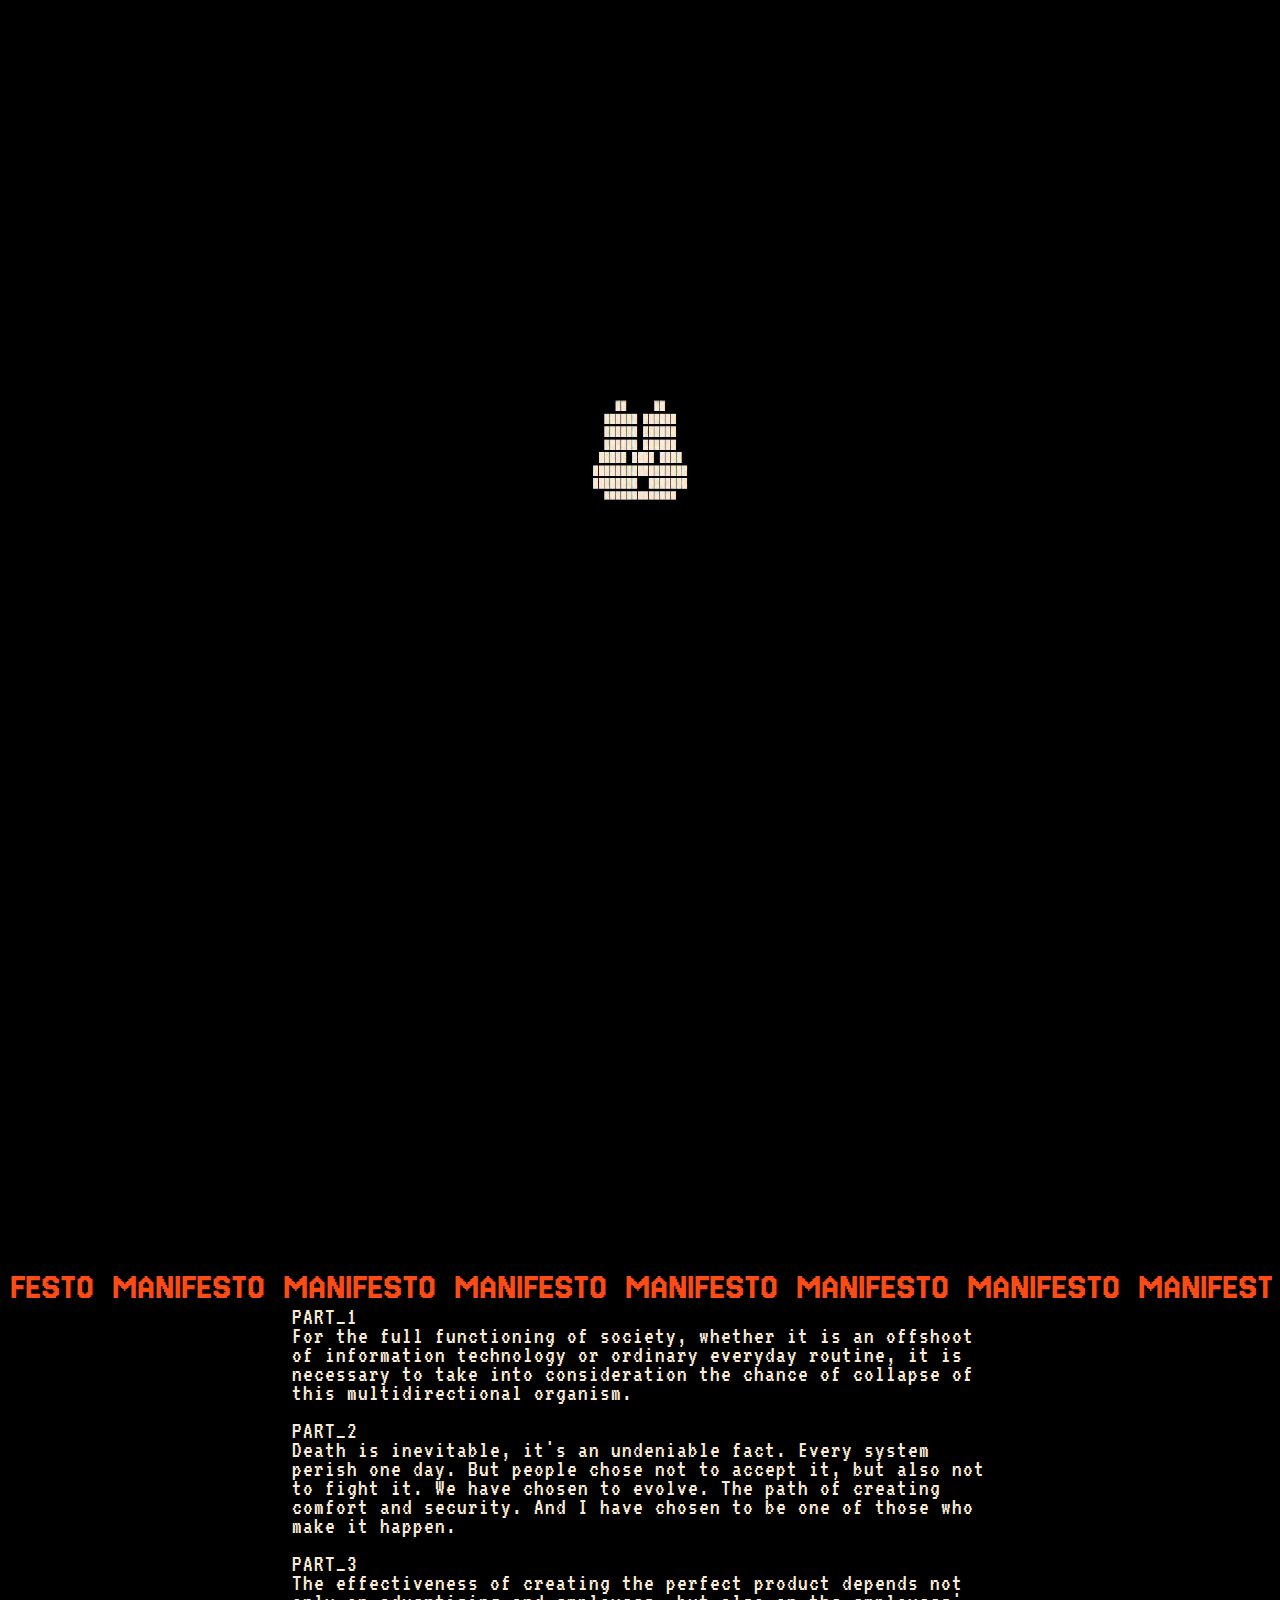
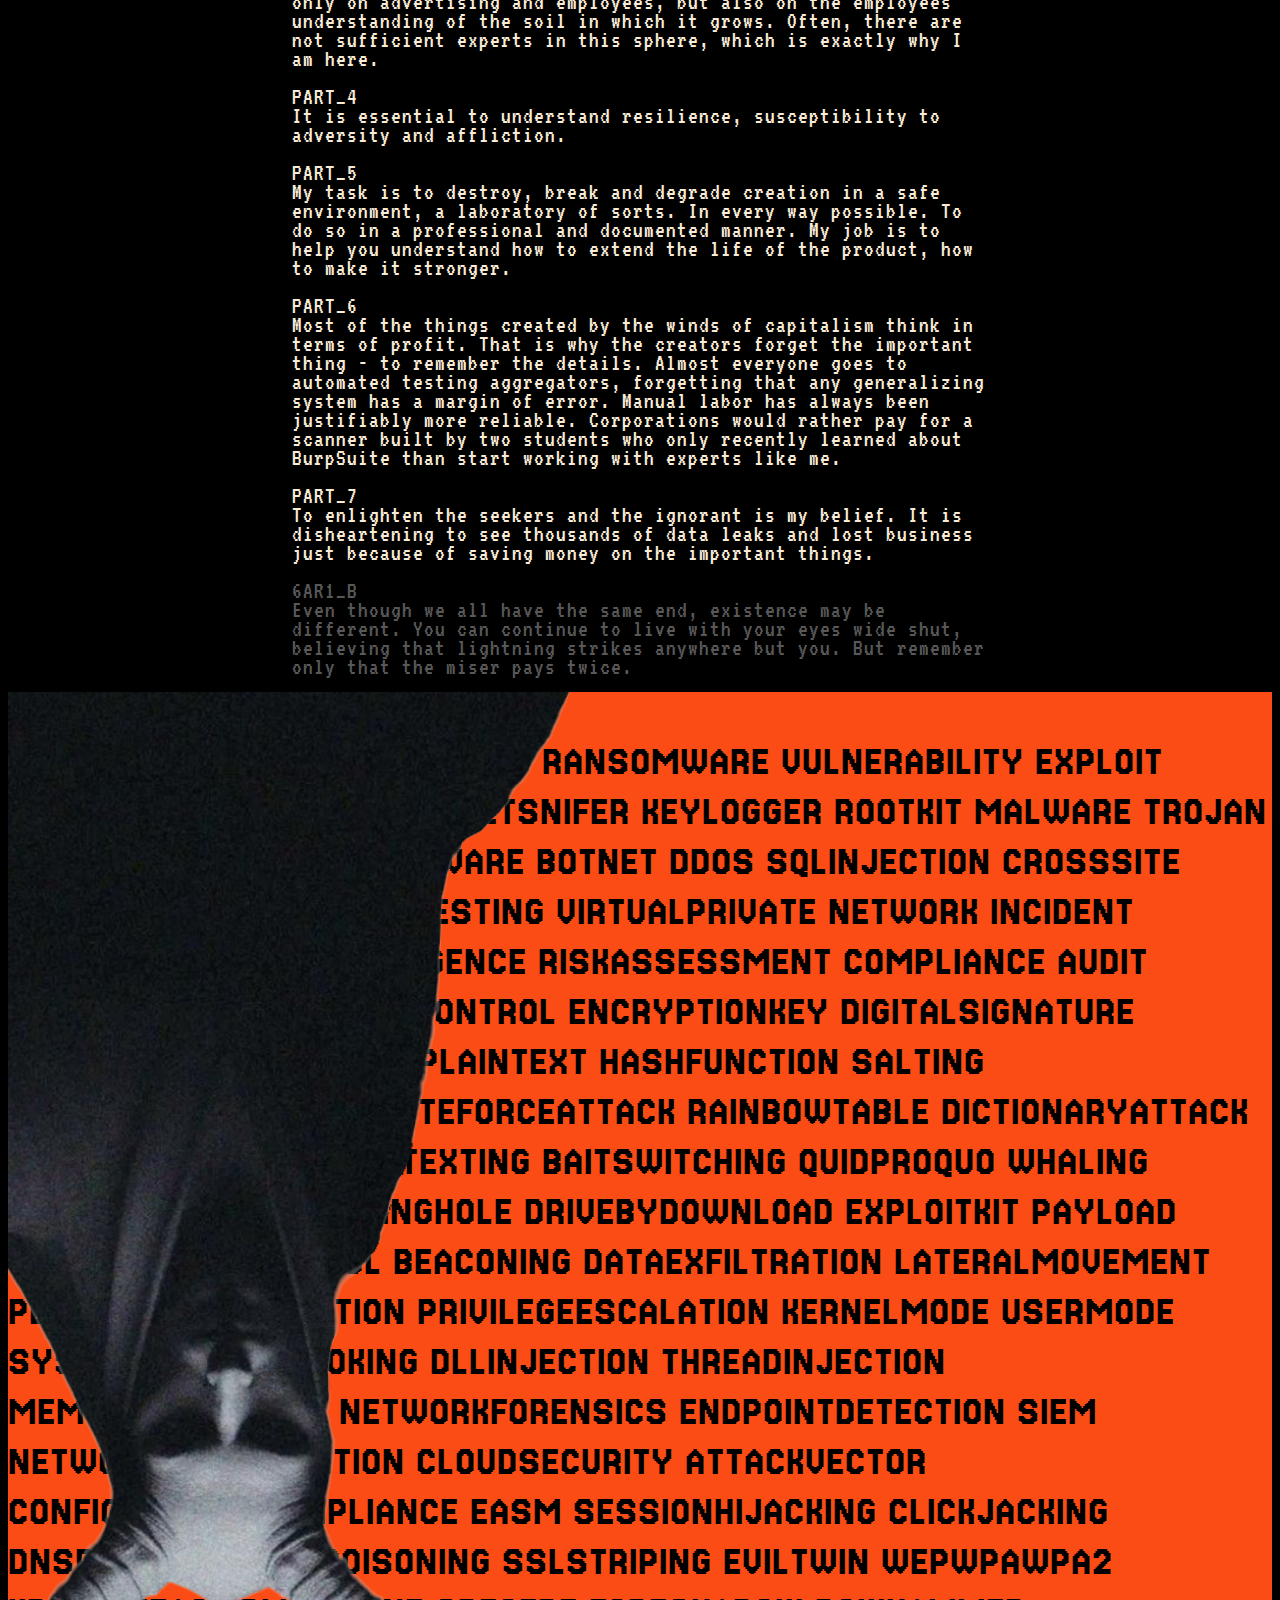
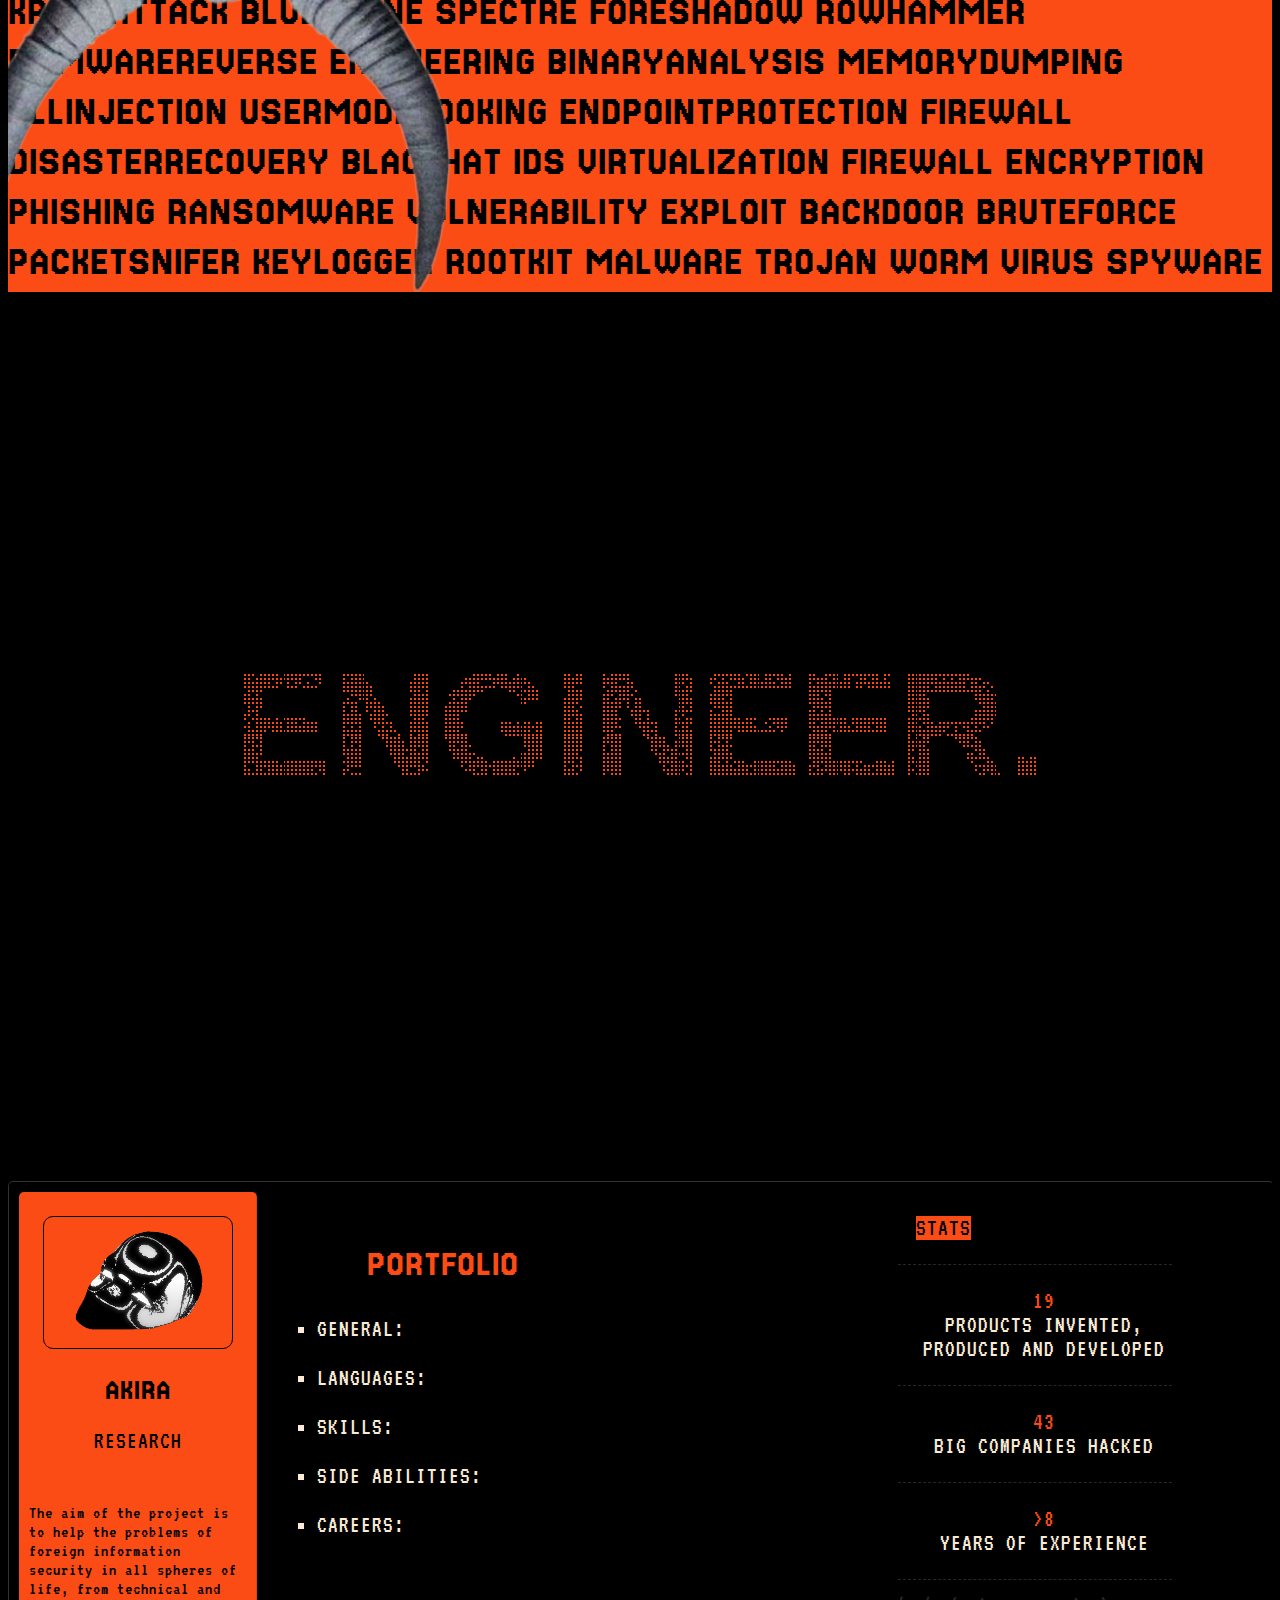
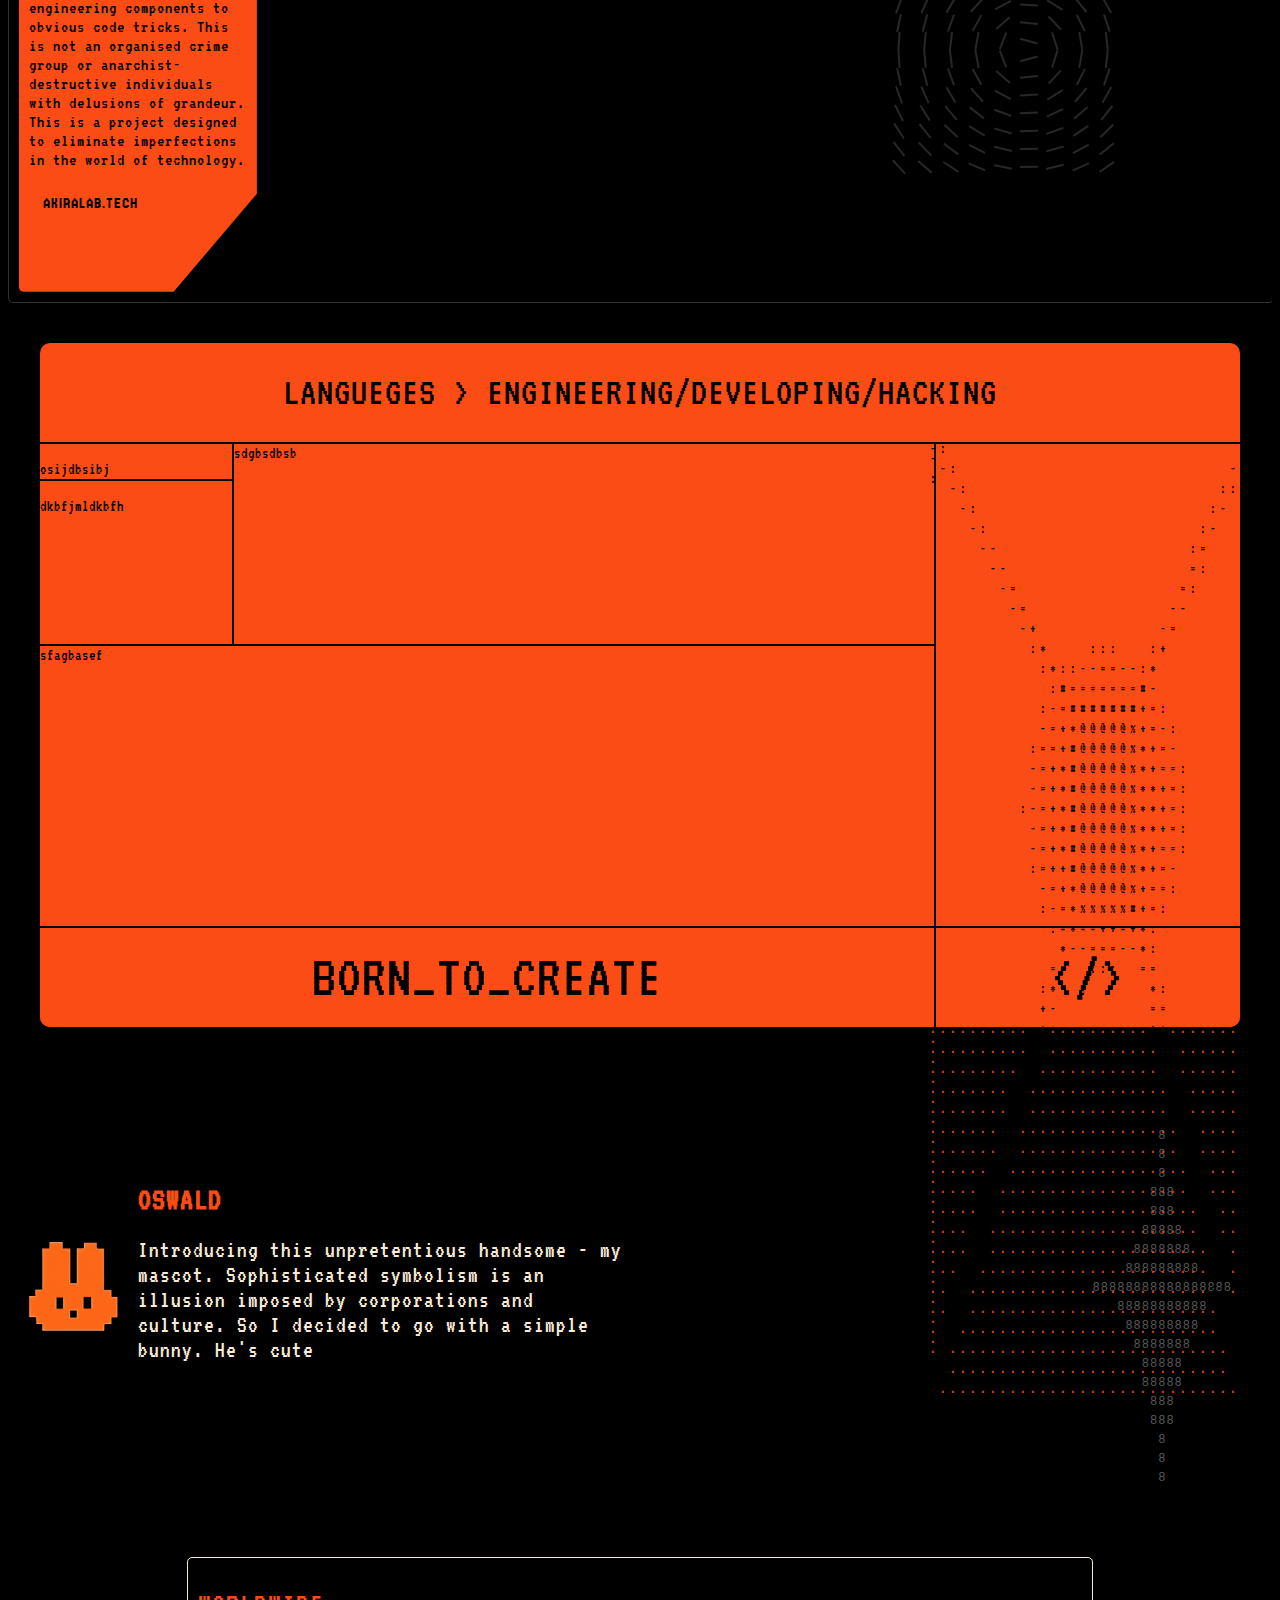
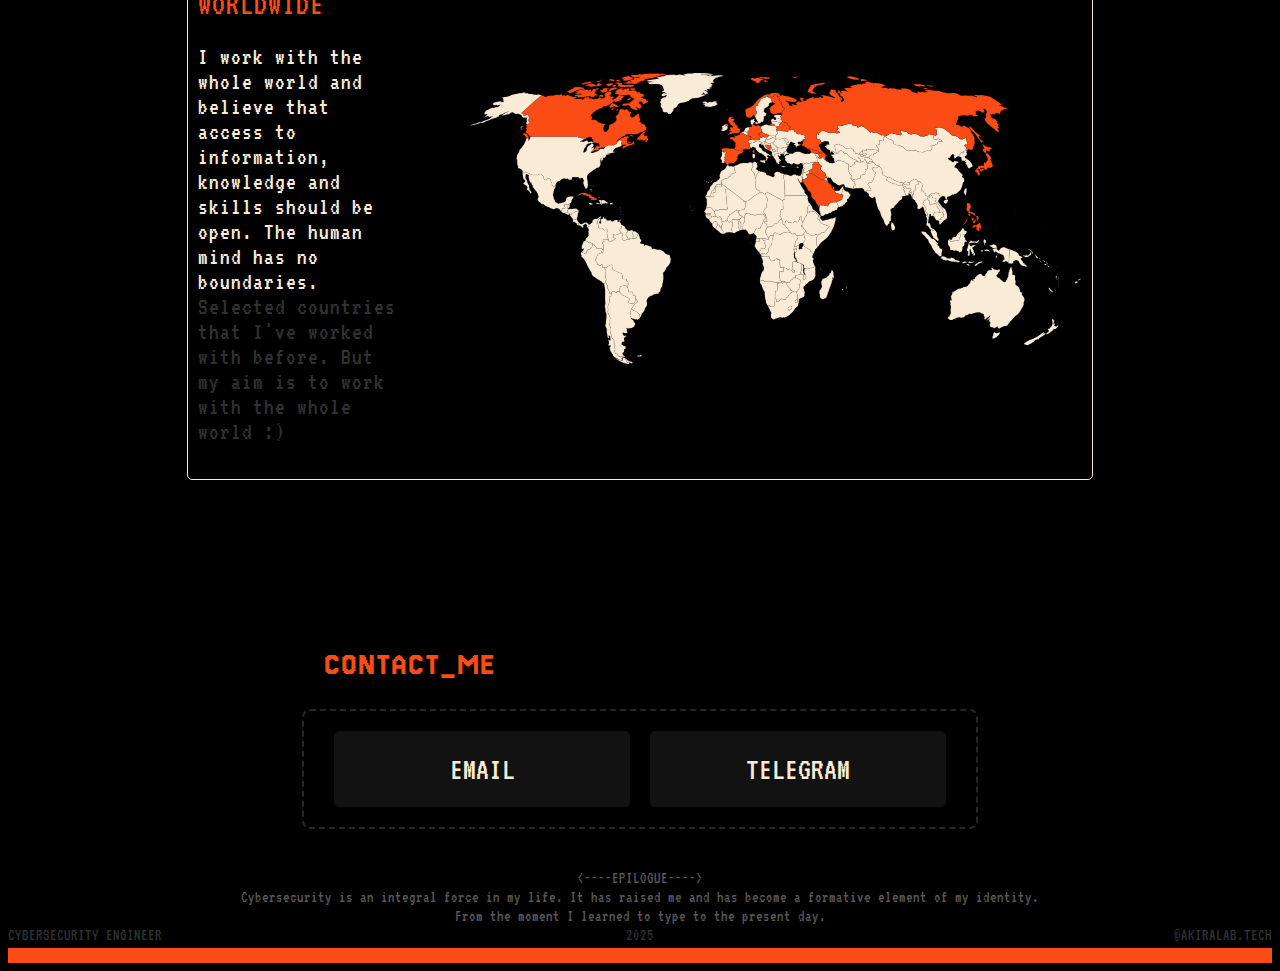
==== commit 3bc22159: "sorghsoidhvshgb" ====
--- a/index.html
+++ b/index.html
@@ -156,7 +156,7 @@
 
 
           
-            <!-- <canvas></canvas> -->
+            <canvas></canvas>
 
 
         <div  style="display: flex; flex-direction: row; width: 100%; text-align: center; margin: 0 auto; border: 1px solid #313131; border-radius: 5px; max-width: 1400px;">
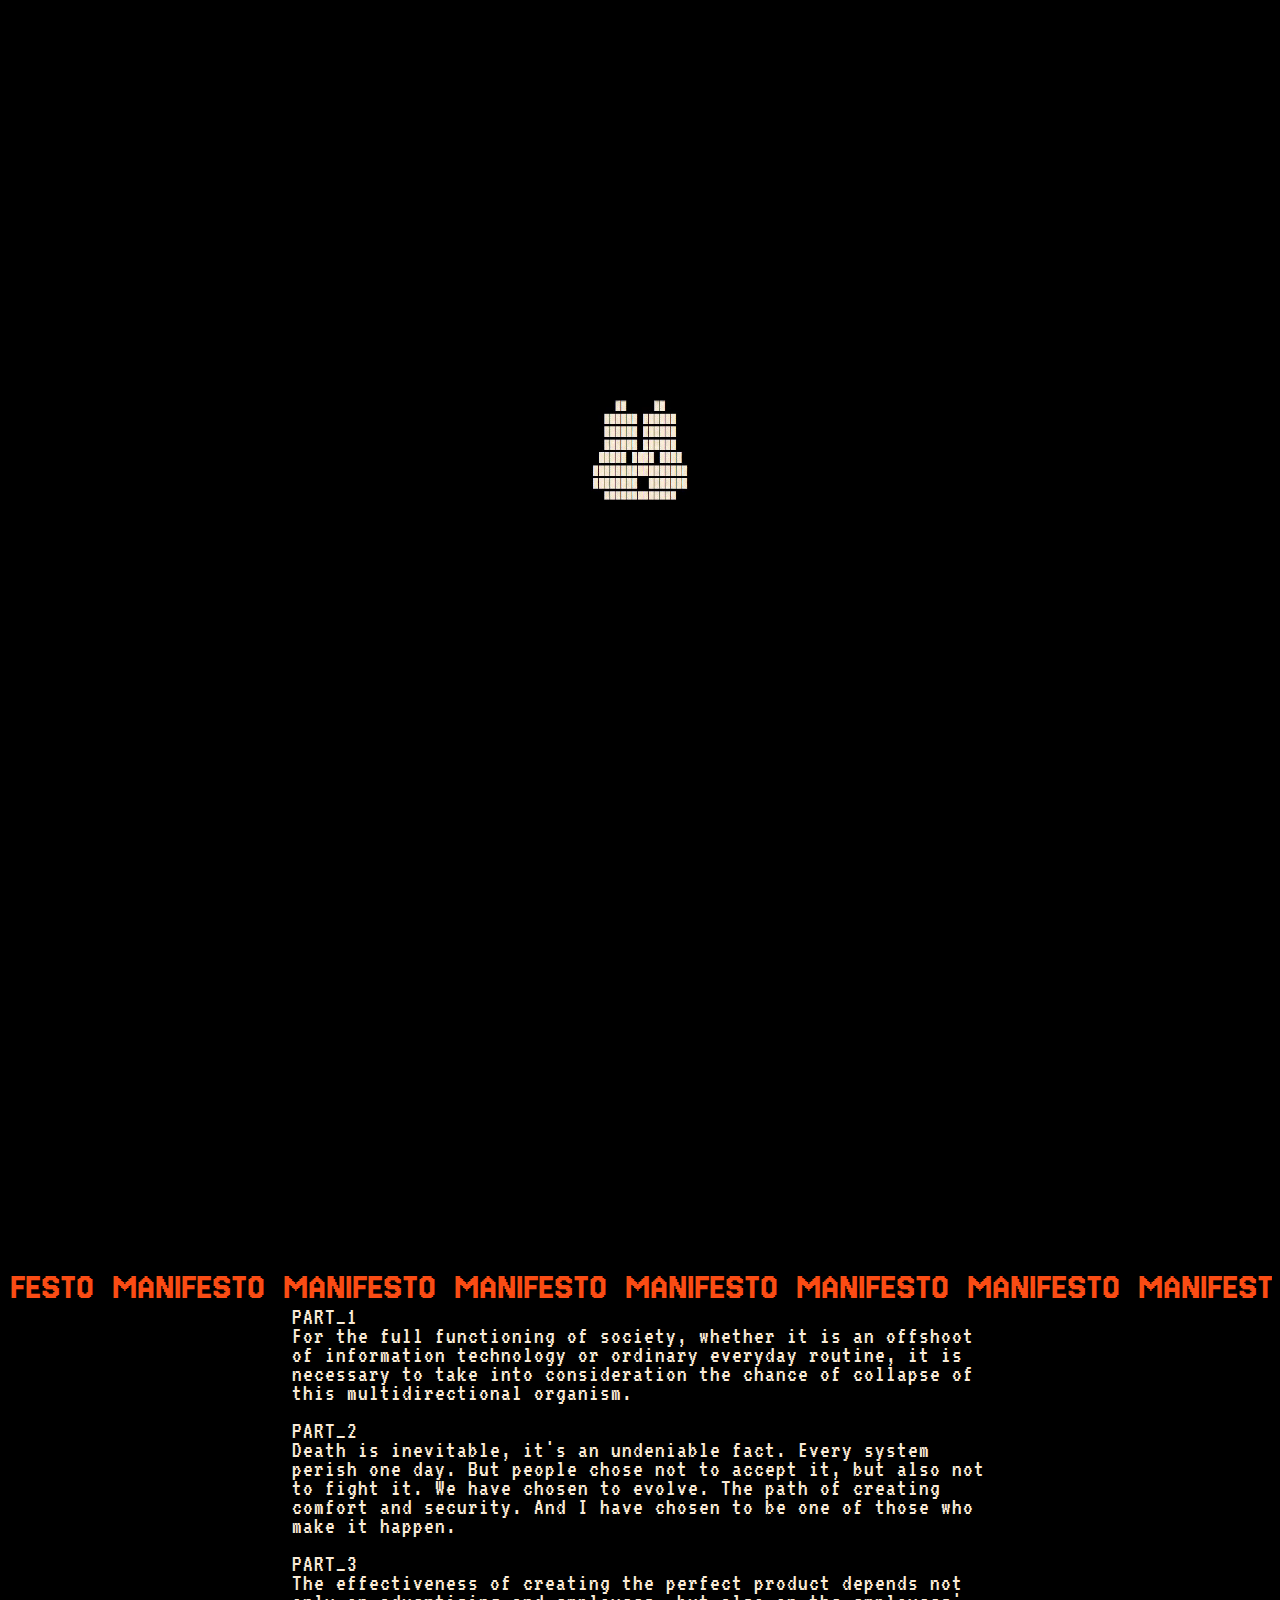
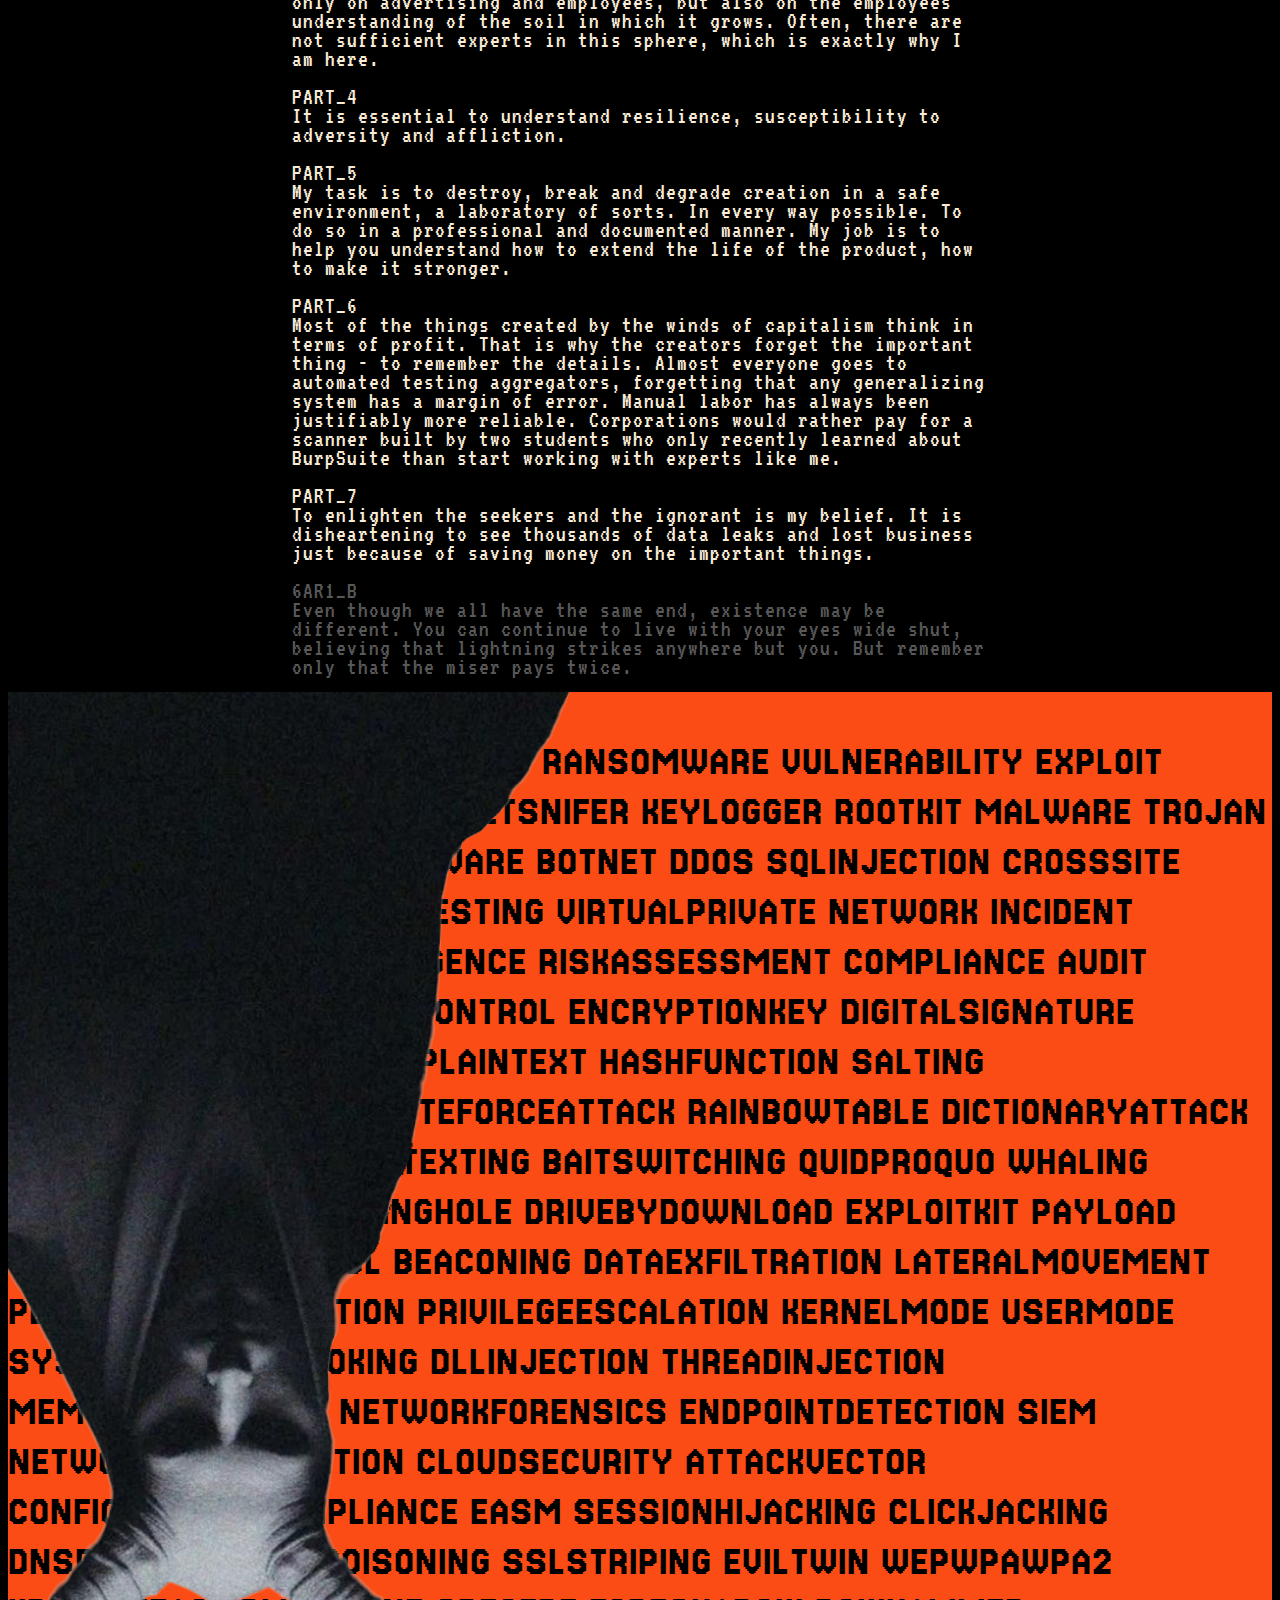
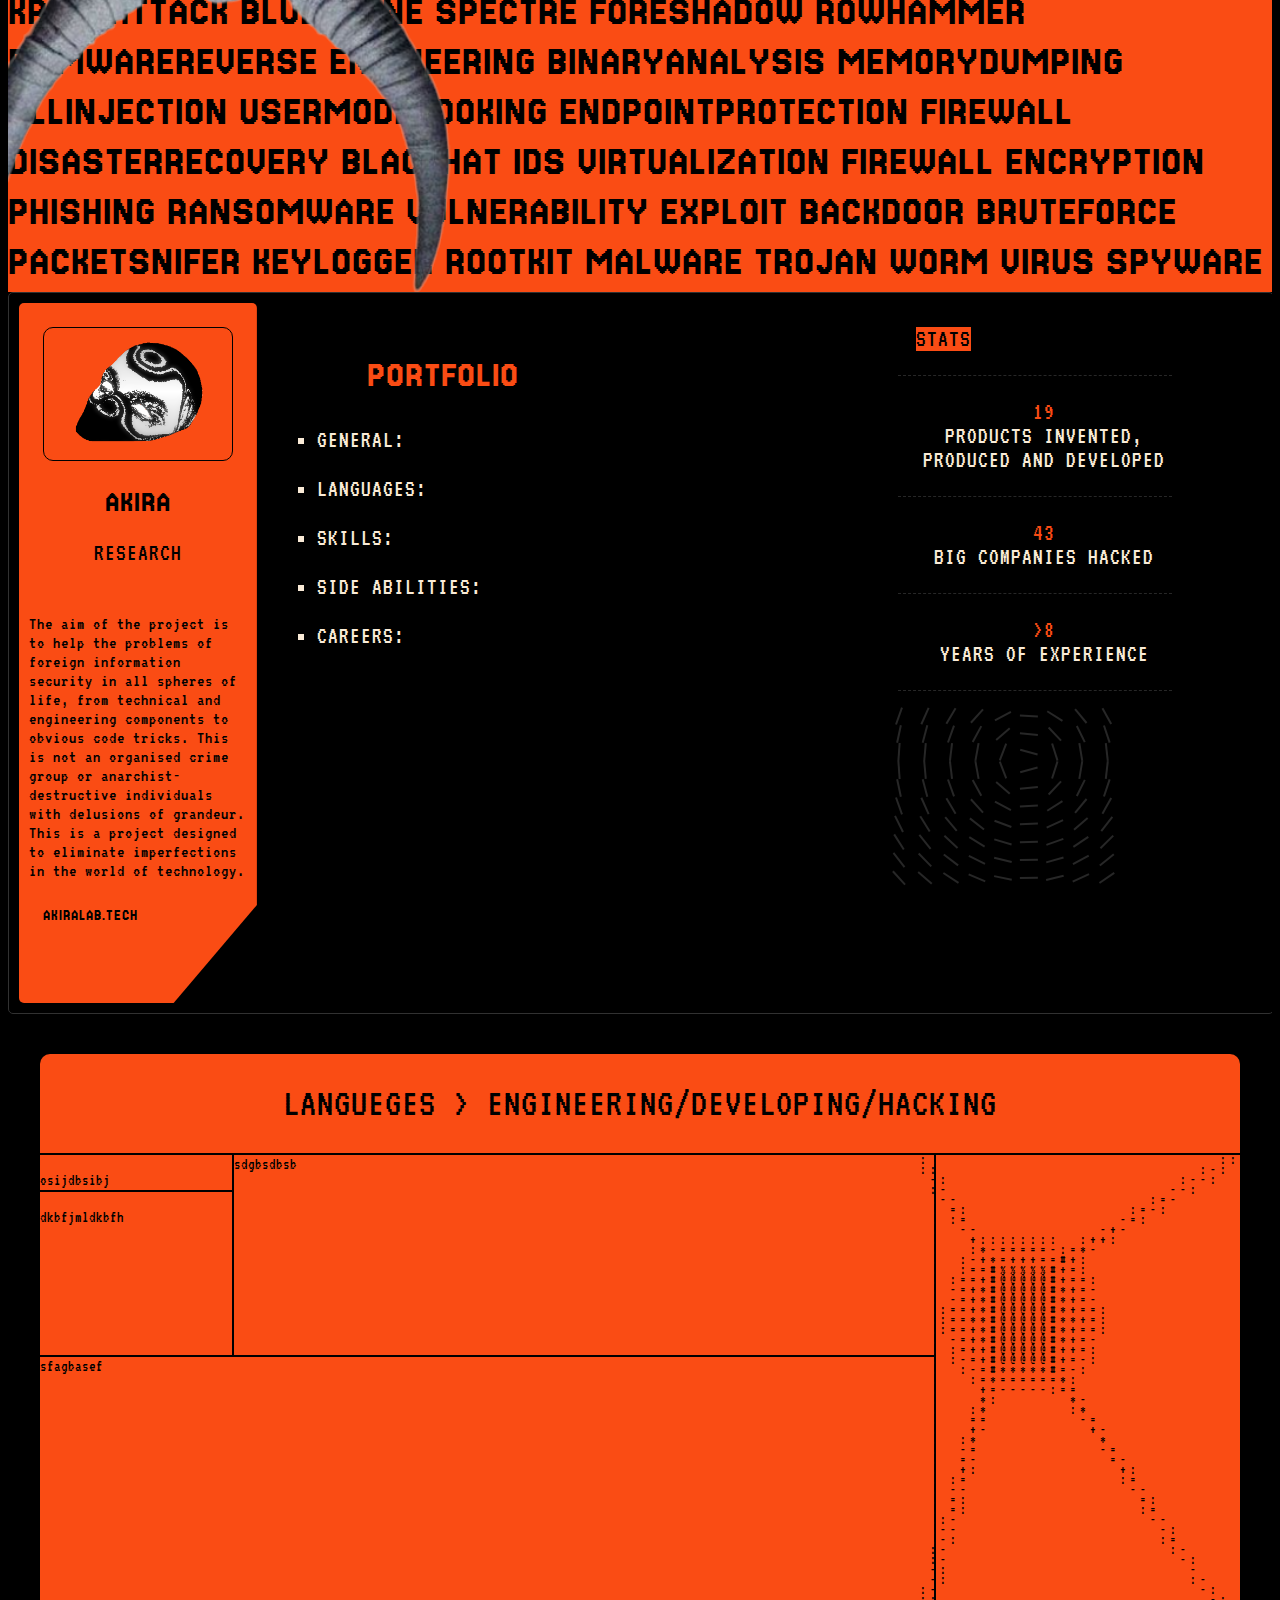
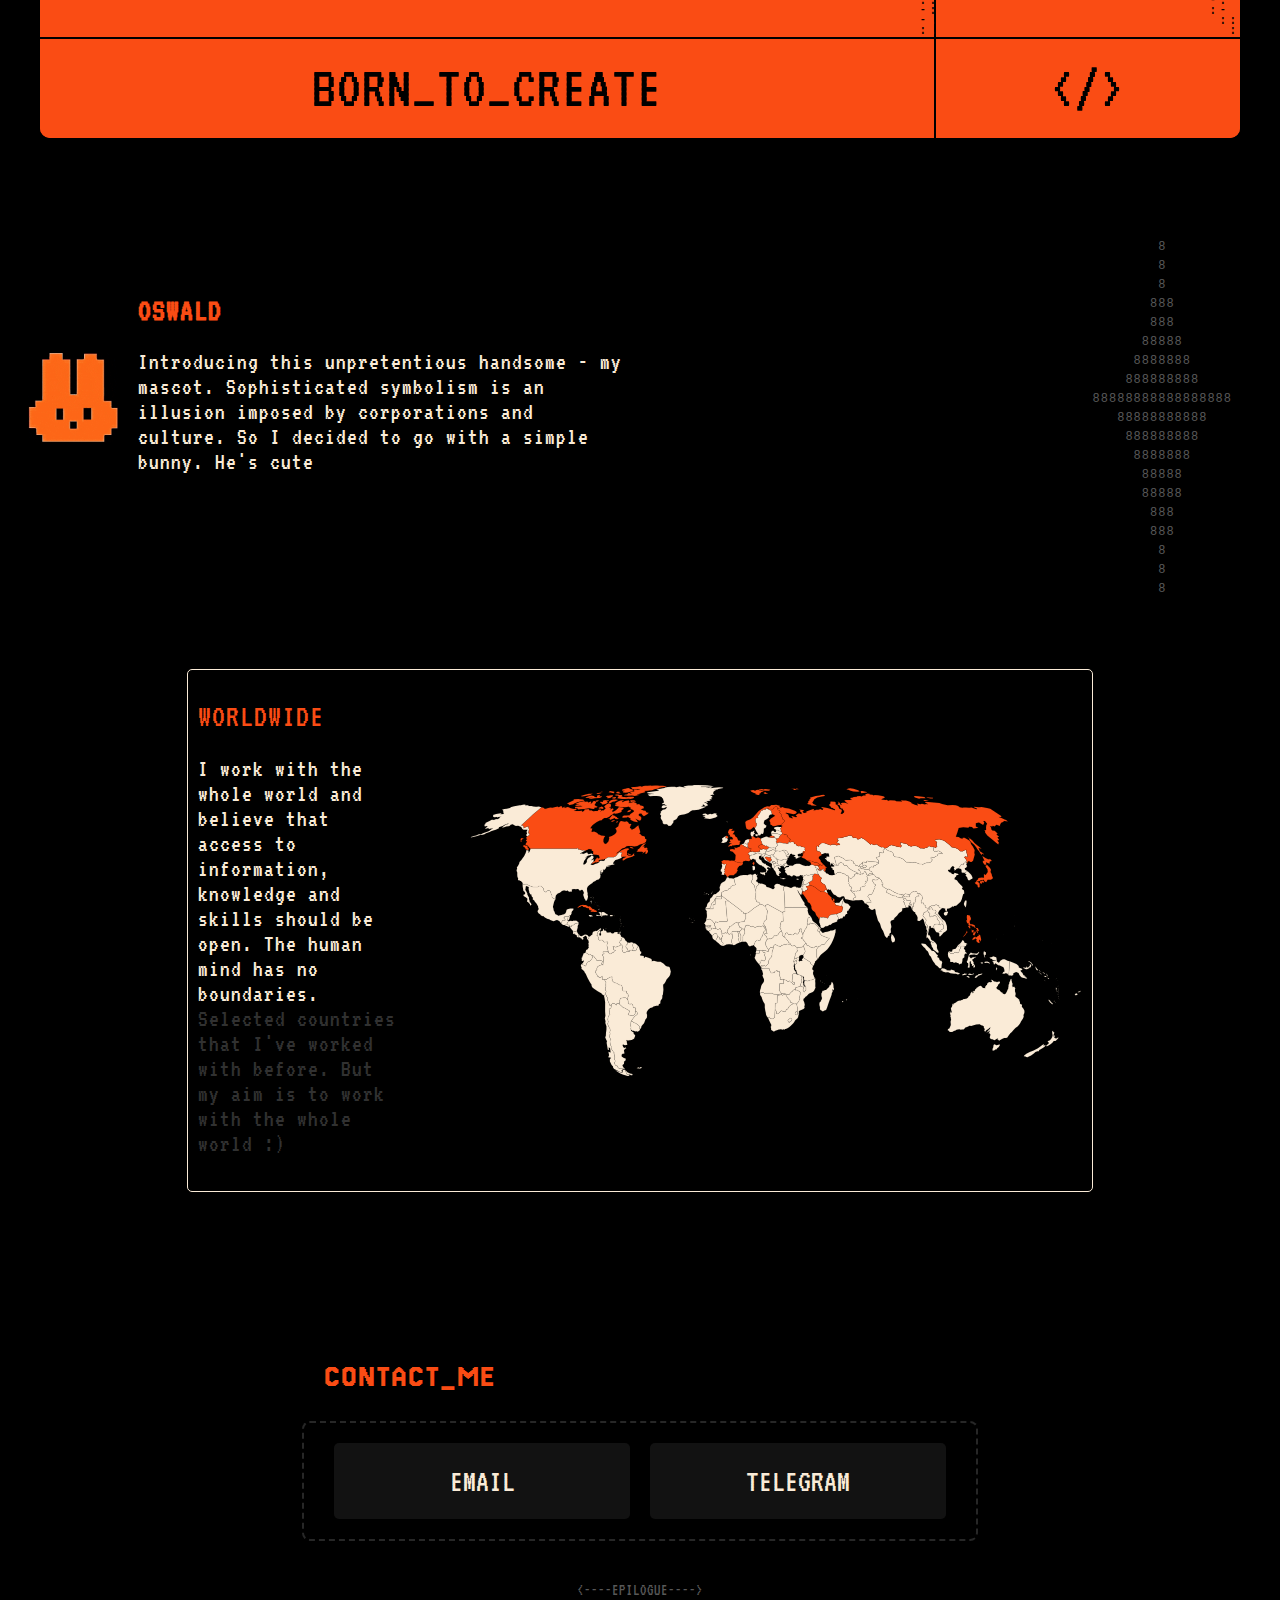
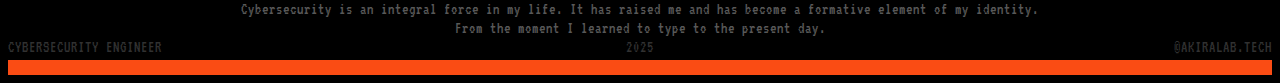
==== commit 352b4981: "sbsbsbsxcbqwgf" ====
--- a/index.html
+++ b/index.html
@@ -156,7 +156,6 @@
 
 
           
-            <canvas></canvas>
 
 
         <div  style="display: flex; flex-direction: row; width: 100%; text-align: center; margin: 0 auto; border: 1px solid #313131; border-radius: 5px; max-width: 1400px;">
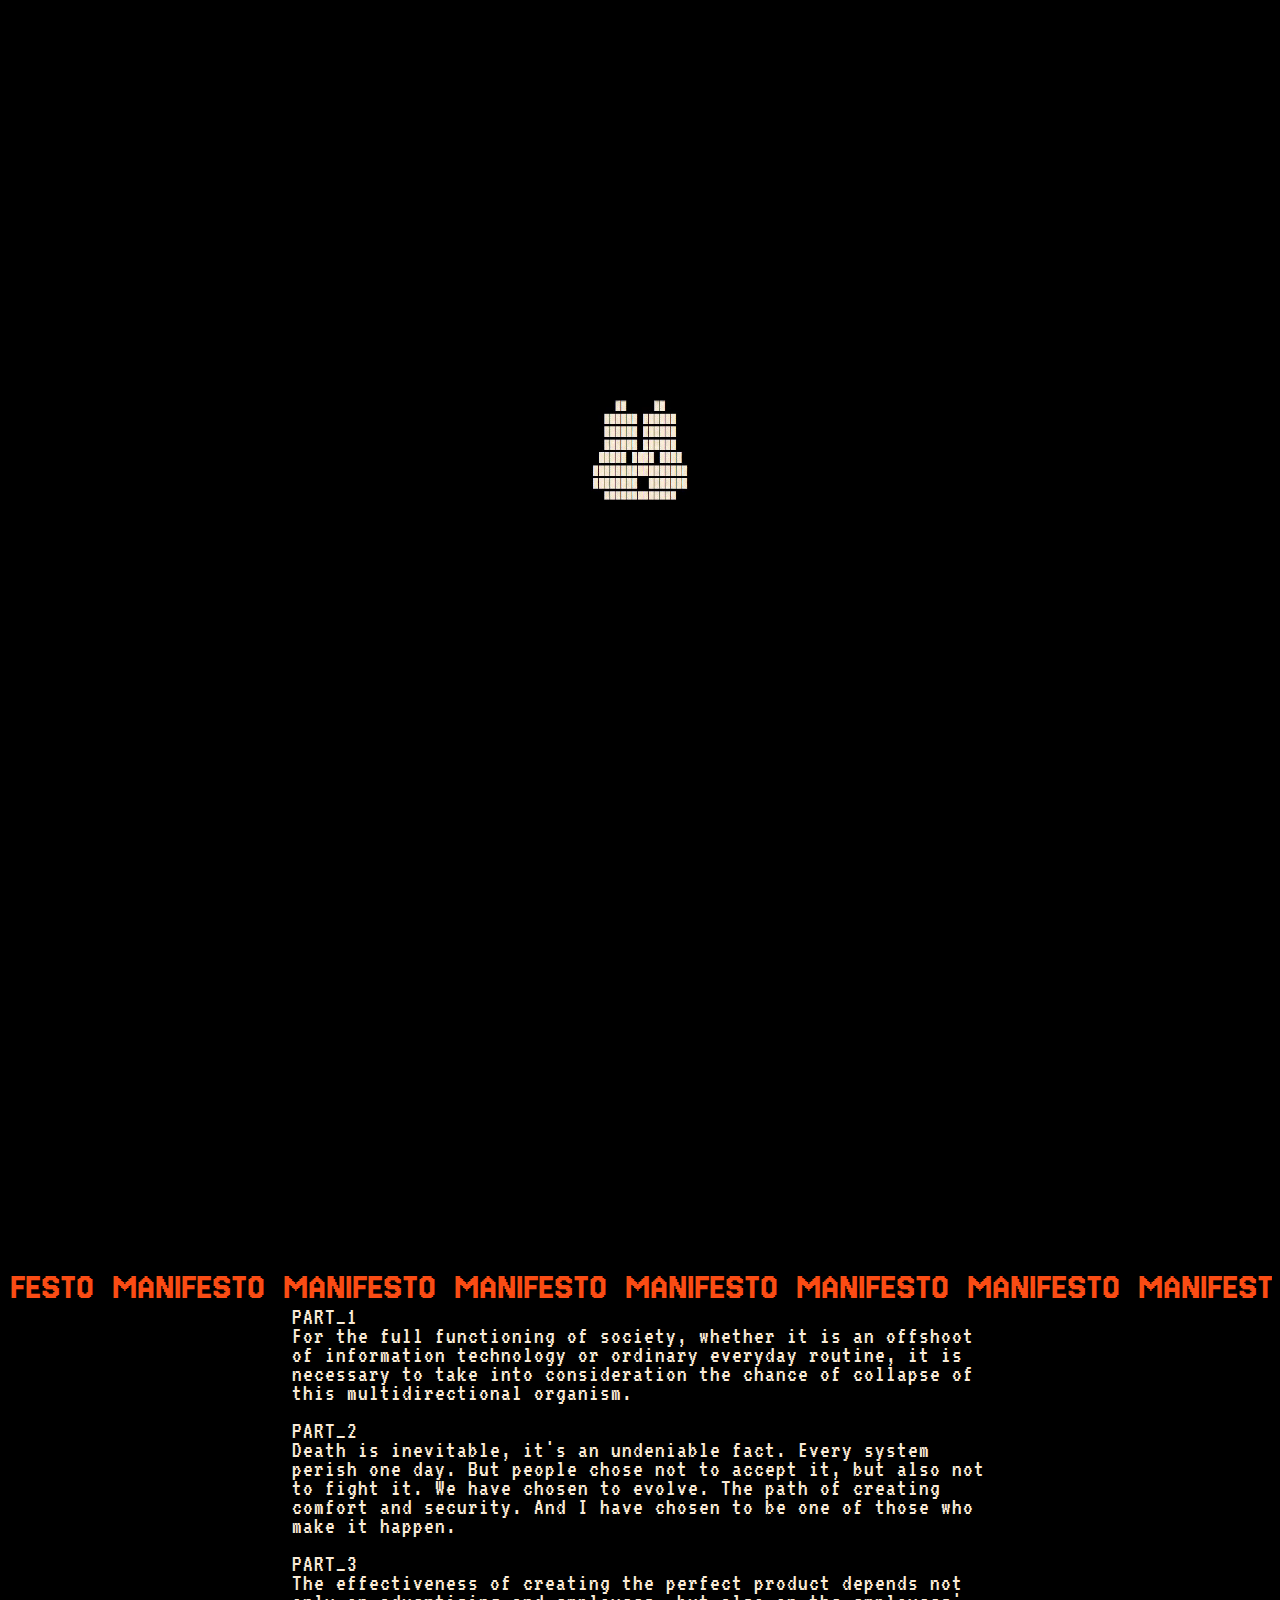
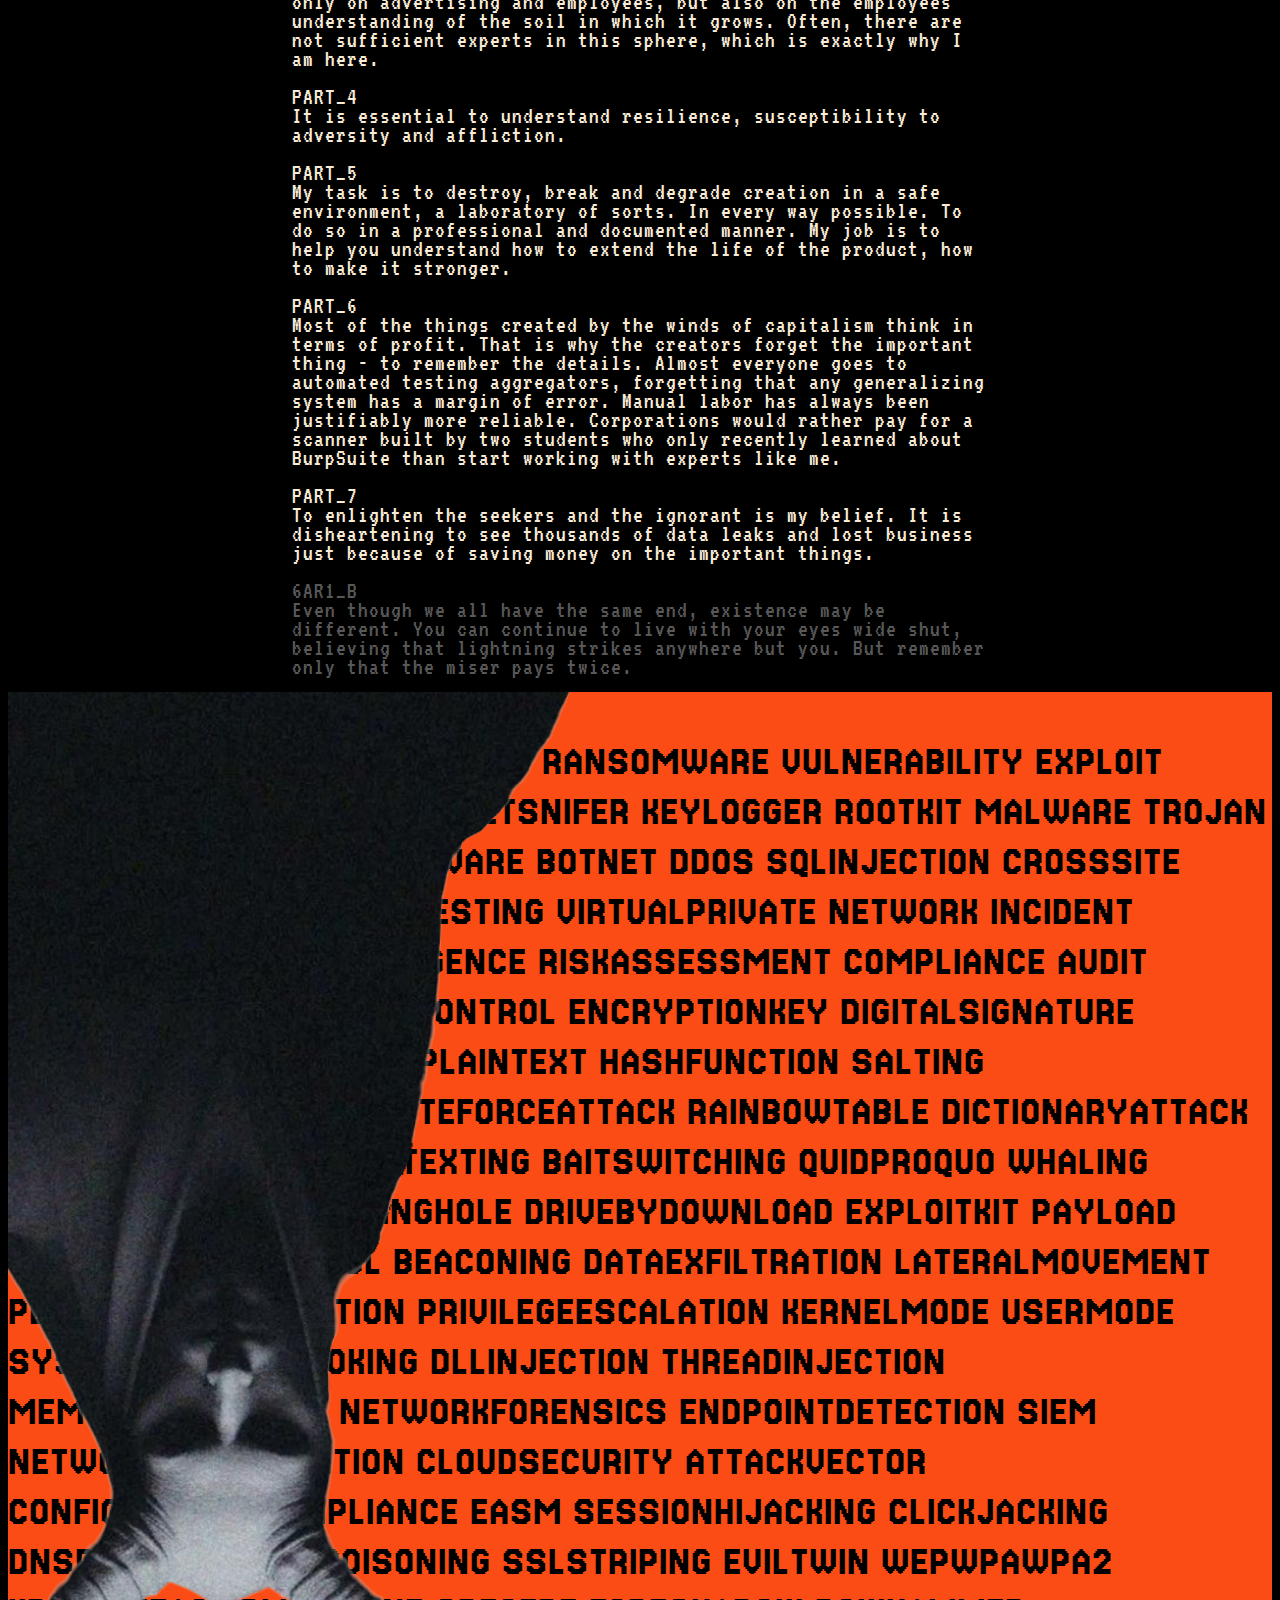
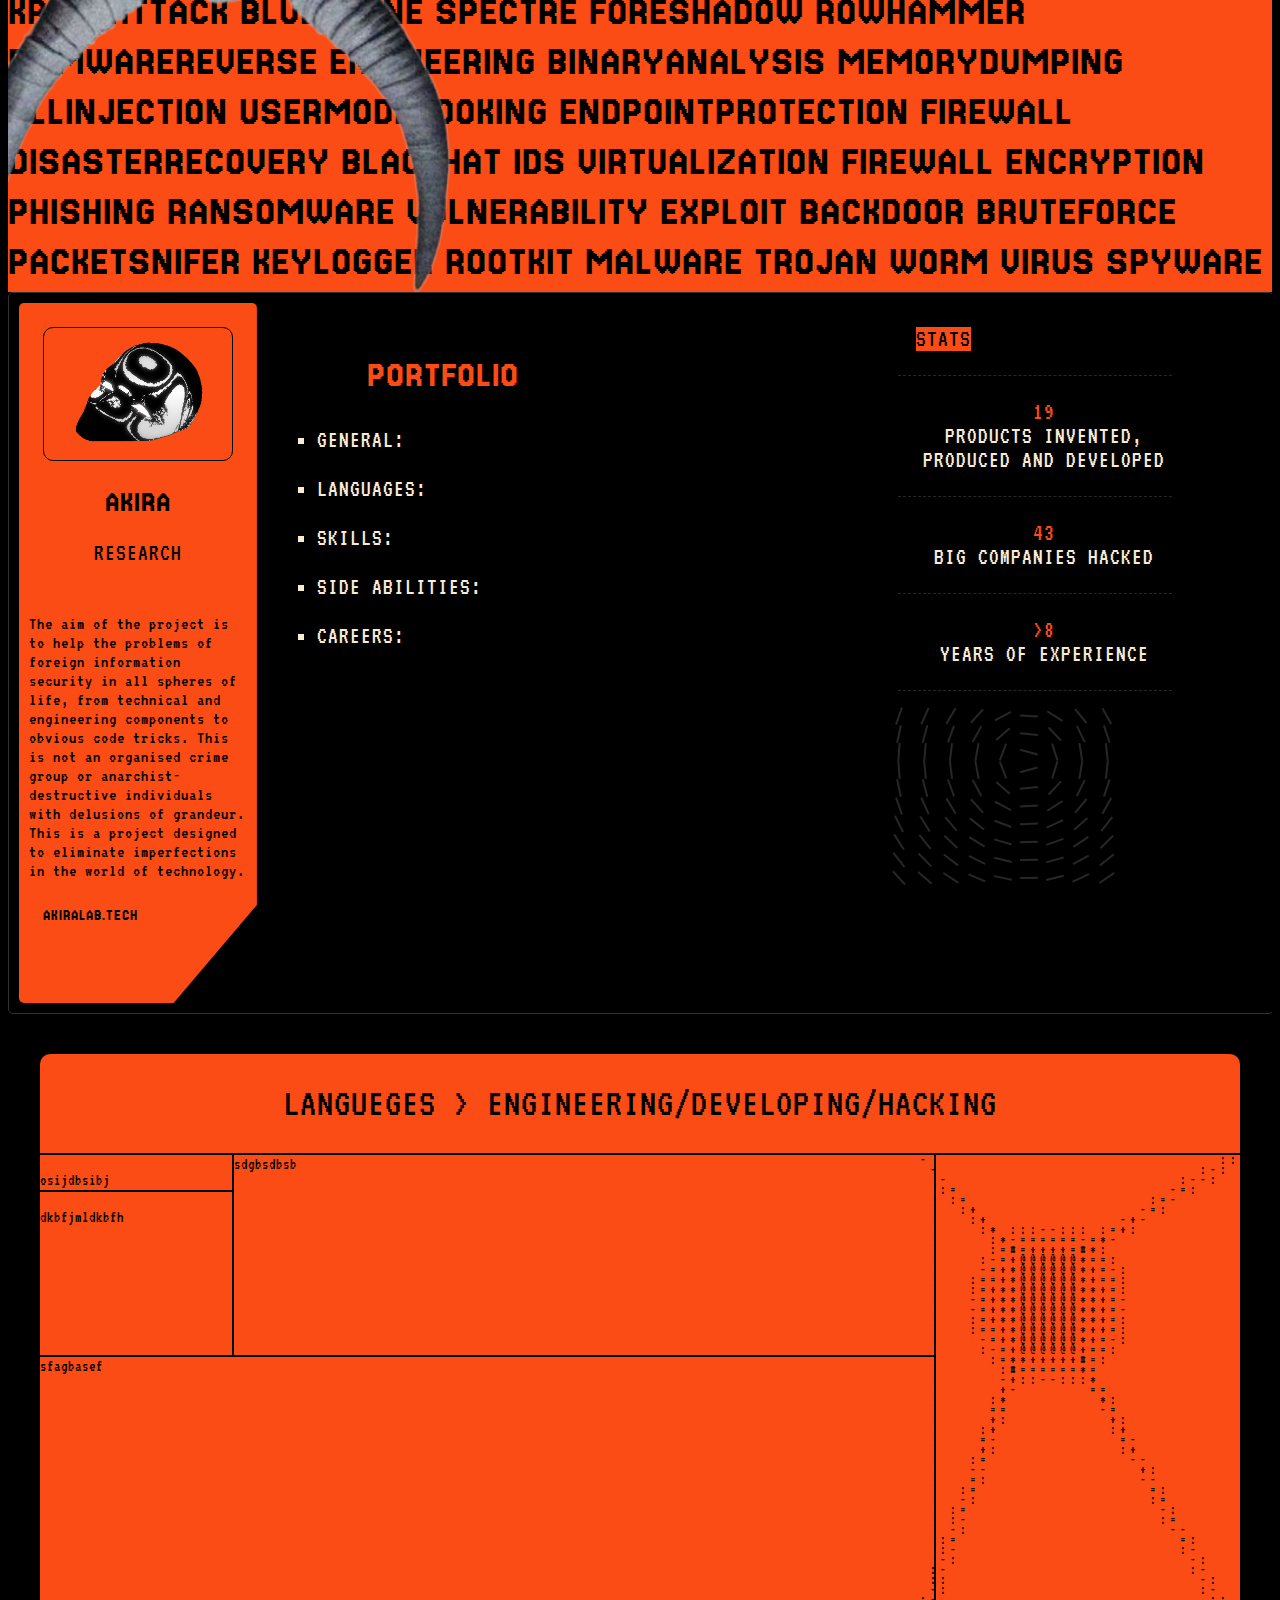
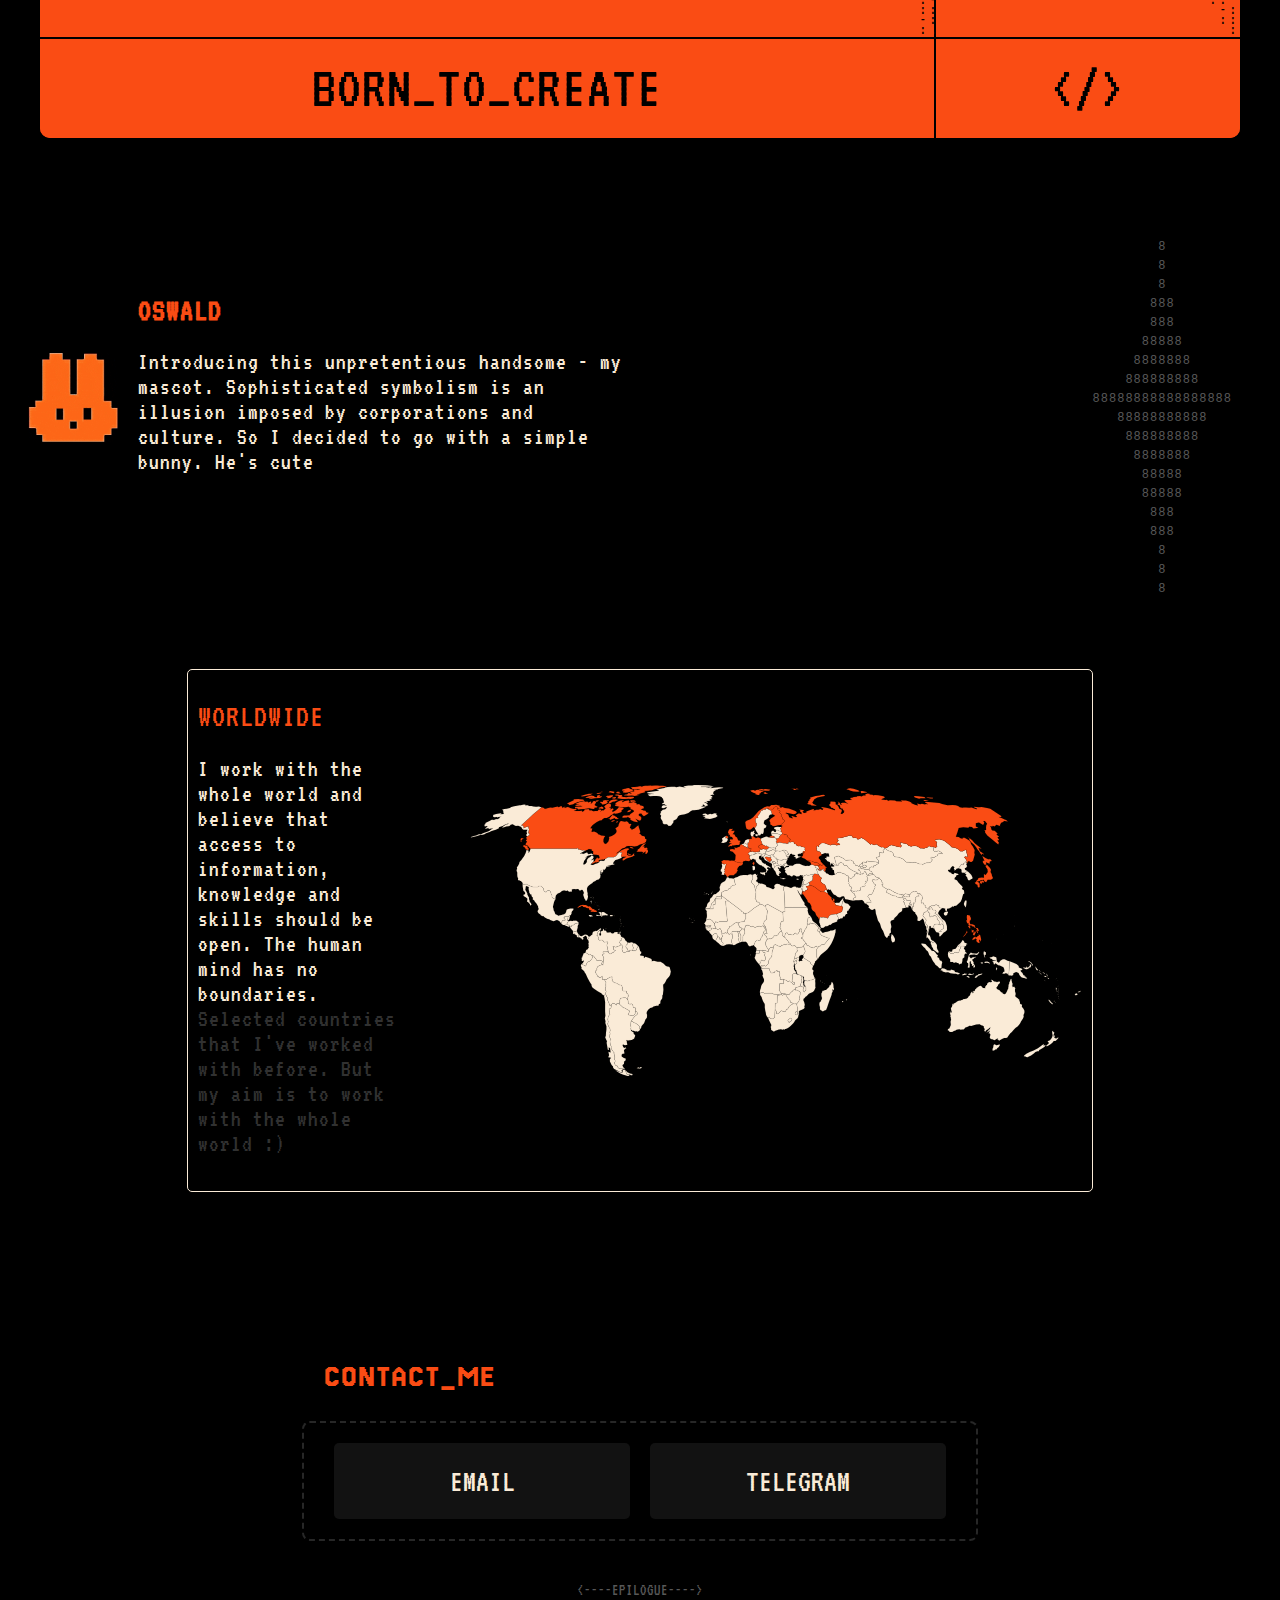
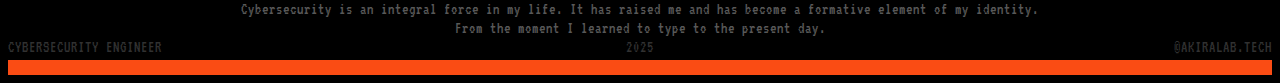
==== commit 6c3386c0: "zxbdzxcbvzb" ====
--- a/index.html
+++ b/index.html
@@ -1259,6 +1259,84 @@
     <span style="float: right; color: #313131;">&copy;AKIRALAB.TECH</span>
     <div style="background-color: #FA4C14; width: 100%; height: 15px; margin-top: 22px;"></div>
       </div>
+
+      <script>
+        const ascii = ".:-=+*#%@",
+    myCanvas = document.createElement("canvas");
+(myCanvas.width = 32), (myCanvas.height = 48);
+const myCtx = myCanvas.getContext("2d"),
+    asciicontainer = document.querySelector(".ascii"),
+    map = (t, o, e, a, x) => ((t - e) / (o - e)) * (a - x) + x,
+    lerp = (t, o, e) => o + (e - o) * t,
+    map_table = new Array(255).fill(1).map((t, o) => Math.ceil(map(o, 255, 0, 8, 0))),
+    line = (t, o, e, a) => {
+        myCtx.beginPath();
+        let x = myCtx.createLinearGradient(t, o, e, a);
+        x.addColorStop(0, "rgba(255, 255, 255, 0.75)"),
+            x.addColorStop(0.5, "rgba(255, 255, 255, 0.35)"),
+            x.addColorStop(1, "rgba(255, 255, 255, 0.12)"),
+            (myCtx.strokeStyle = x),
+            myCtx.moveTo(t, o),
+            myCtx.lineTo(e, a),
+            myCtx.stroke(),
+            myCtx.closePath();
+    },
+    getAsciiOutput = (t, o) => {
+        let e = o.getImageData(0, 0, t.width, t.height).data,
+            a = "";
+        for (let o = 0, x = e.length; o < x; o += 4) {
+            let x = (o / 4) % t.width,
+                i = ascii[map_table[e[o]]];
+            0 == x ? (a += "<div>") : x == t.width - 1 && (a.innerHTML += "</div>"), (a += i == ascii[0] ? `<span style="color: #FA4C14">${i}</span>` : i);
+        }
+        return a;
+    },
+    randomBox = () => ({ x: Math.floor(10 * Math.random()) + 7, y: Math.floor(15 * Math.random()) + 7, sx: 0, sy: 0, w: 6, h: 10, progress: 0 });
+let box = randomBox();
+(box.sx = box.x), (box.sy = box.y);
+let nextPos = randomBox(),
+    tick = 0,
+    mouseState = !1;
+const loop = () => {
+    (tick += 0.025),
+        (myCtx.fillStyle = "#000"),
+        myCtx.fillRect(0, 0, myCanvas.width, myCanvas.height),
+        (myCtx.fillStyle = "#f4f4f4"),
+        myCtx.fillRect(box.x, box.y, box.w, box.h),
+        line(box.x, box.y, 0, 0),
+        line(box.x + box.w, box.y, myCanvas.width, 0),
+        line(box.x, box.y + box.h, 0, myCanvas.height),
+        line(box.x + box.w, box.y + box.h, myCanvas.width, myCanvas.height),
+        myCtx.beginPath();
+    let t = box.x + box.w / 2,
+        o = box.y + box.h / 2,
+        e = myCtx.createRadialGradient(t, o, 5, t, o, 20);
+    e.addColorStop(0, "rgba(255, 255, 255, 0.5)"),
+        e.addColorStop(0.5, "rgba(0, 0, 0, 0)"),
+        e.addColorStop(1, "rgba(0, 0, 0, 0)"),
+        (myCtx.fillStyle = e),
+        myCtx.arc(t, o, 6 + 2.5 * Math.acos((Math.sin(tick) * Math.PI) / 4), 0, 2 * Math.PI),
+        myCtx.fill(),
+        myCtx.closePath(),
+        mouseState ||
+            (box.progress < 0.99
+                ? ((box.progress += 0.005), (box.x = lerp(box.progress, box.sx, nextPos.x)), (box.y = lerp(box.progress, box.sy, nextPos.y)))
+                : ((box = Object.assign({}, nextPos)), (box.sx = box.x), (box.sy = box.y), (nextPos = randomBox()))),
+        (asciicontainer.innerHTML = getAsciiOutput(myCanvas, myCtx)),
+        requestAnimationFrame(loop);
+};
+loop(),
+    window.addEventListener("mouseover", (t) => {
+        mouseState = !0;
+    }),
+    window.addEventListener("mouseout", (t) => {
+        mouseState = !1;
+    }),
+    window.addEventListener("mousemove", (t) => {
+        mouseState && ((box.x = map(t.clientX, window.innerWidth, 0, myCanvas.width, 0) - box.w / 2), (box.y = map(t.clientY, window.innerHeight, 0, myCanvas.height, 0) - box.h / 2));
+    });
+
+      </script>
 </div>
 </body>
 </html>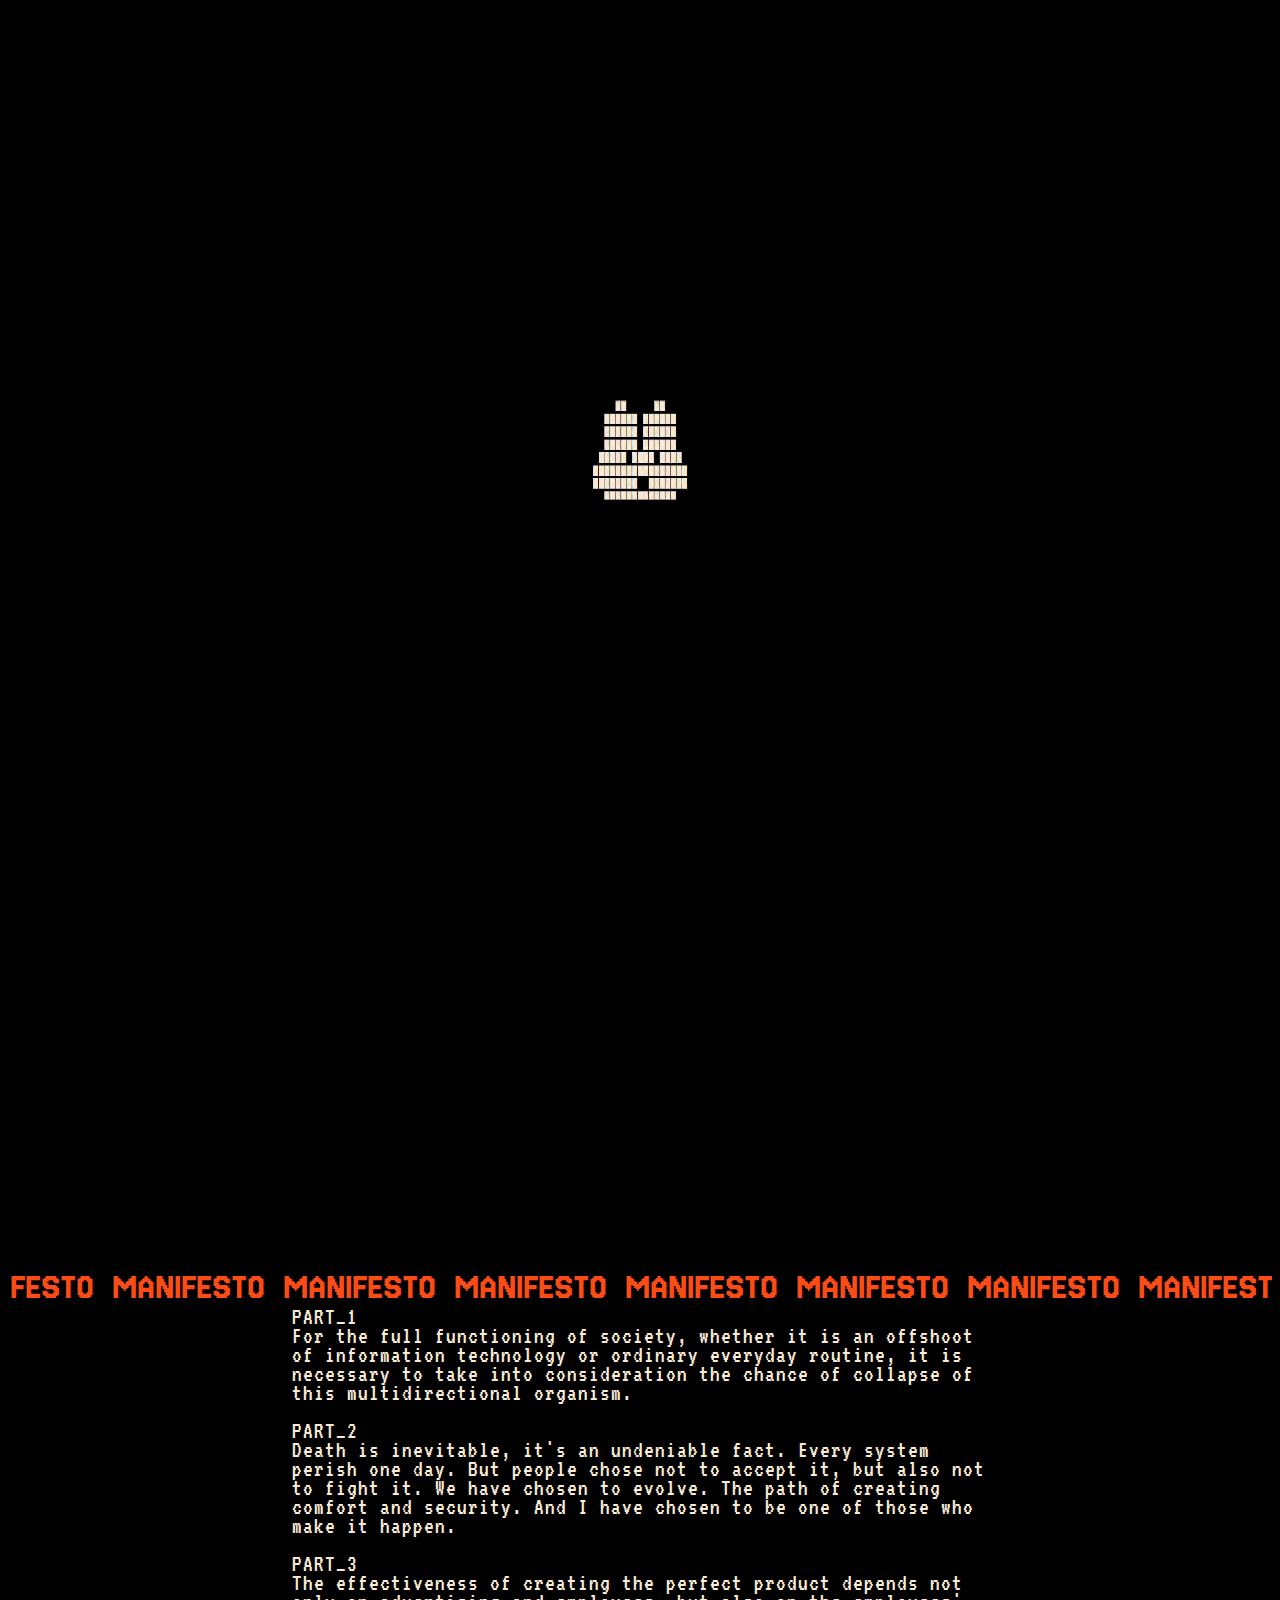
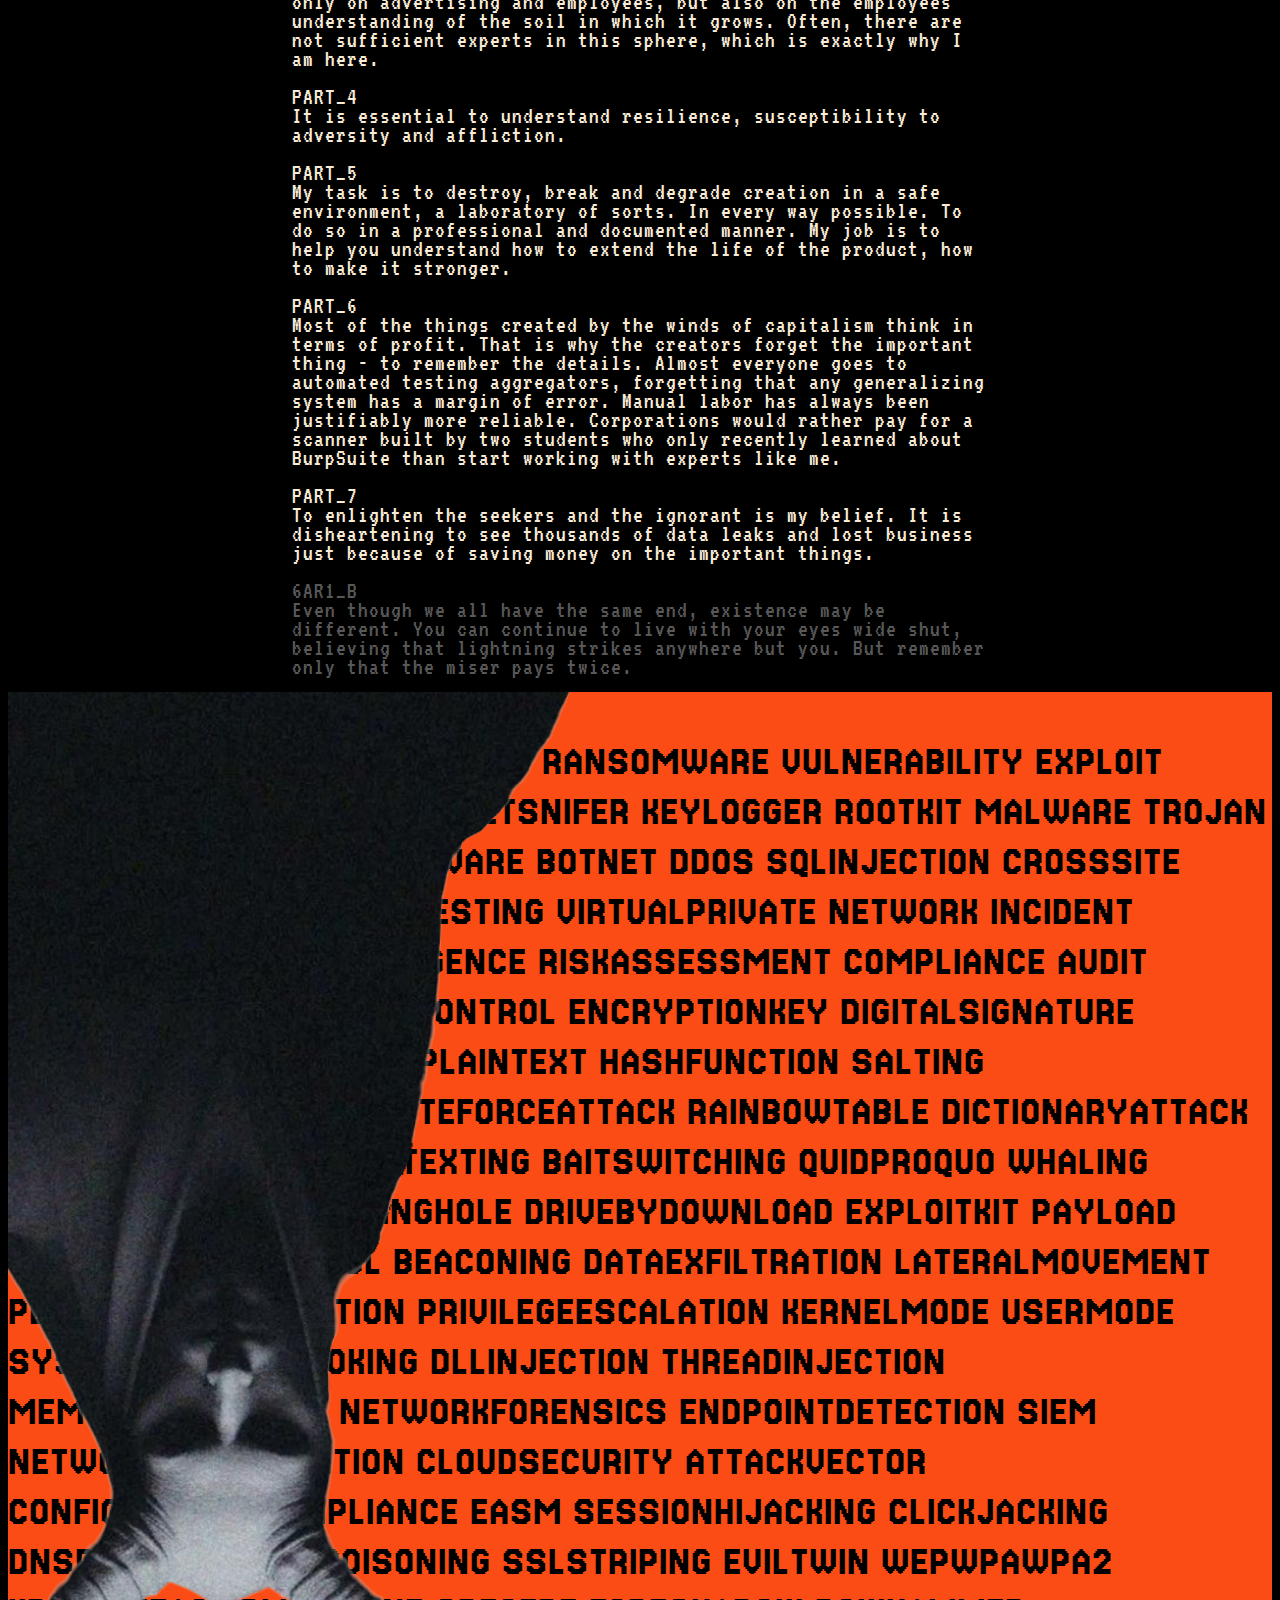
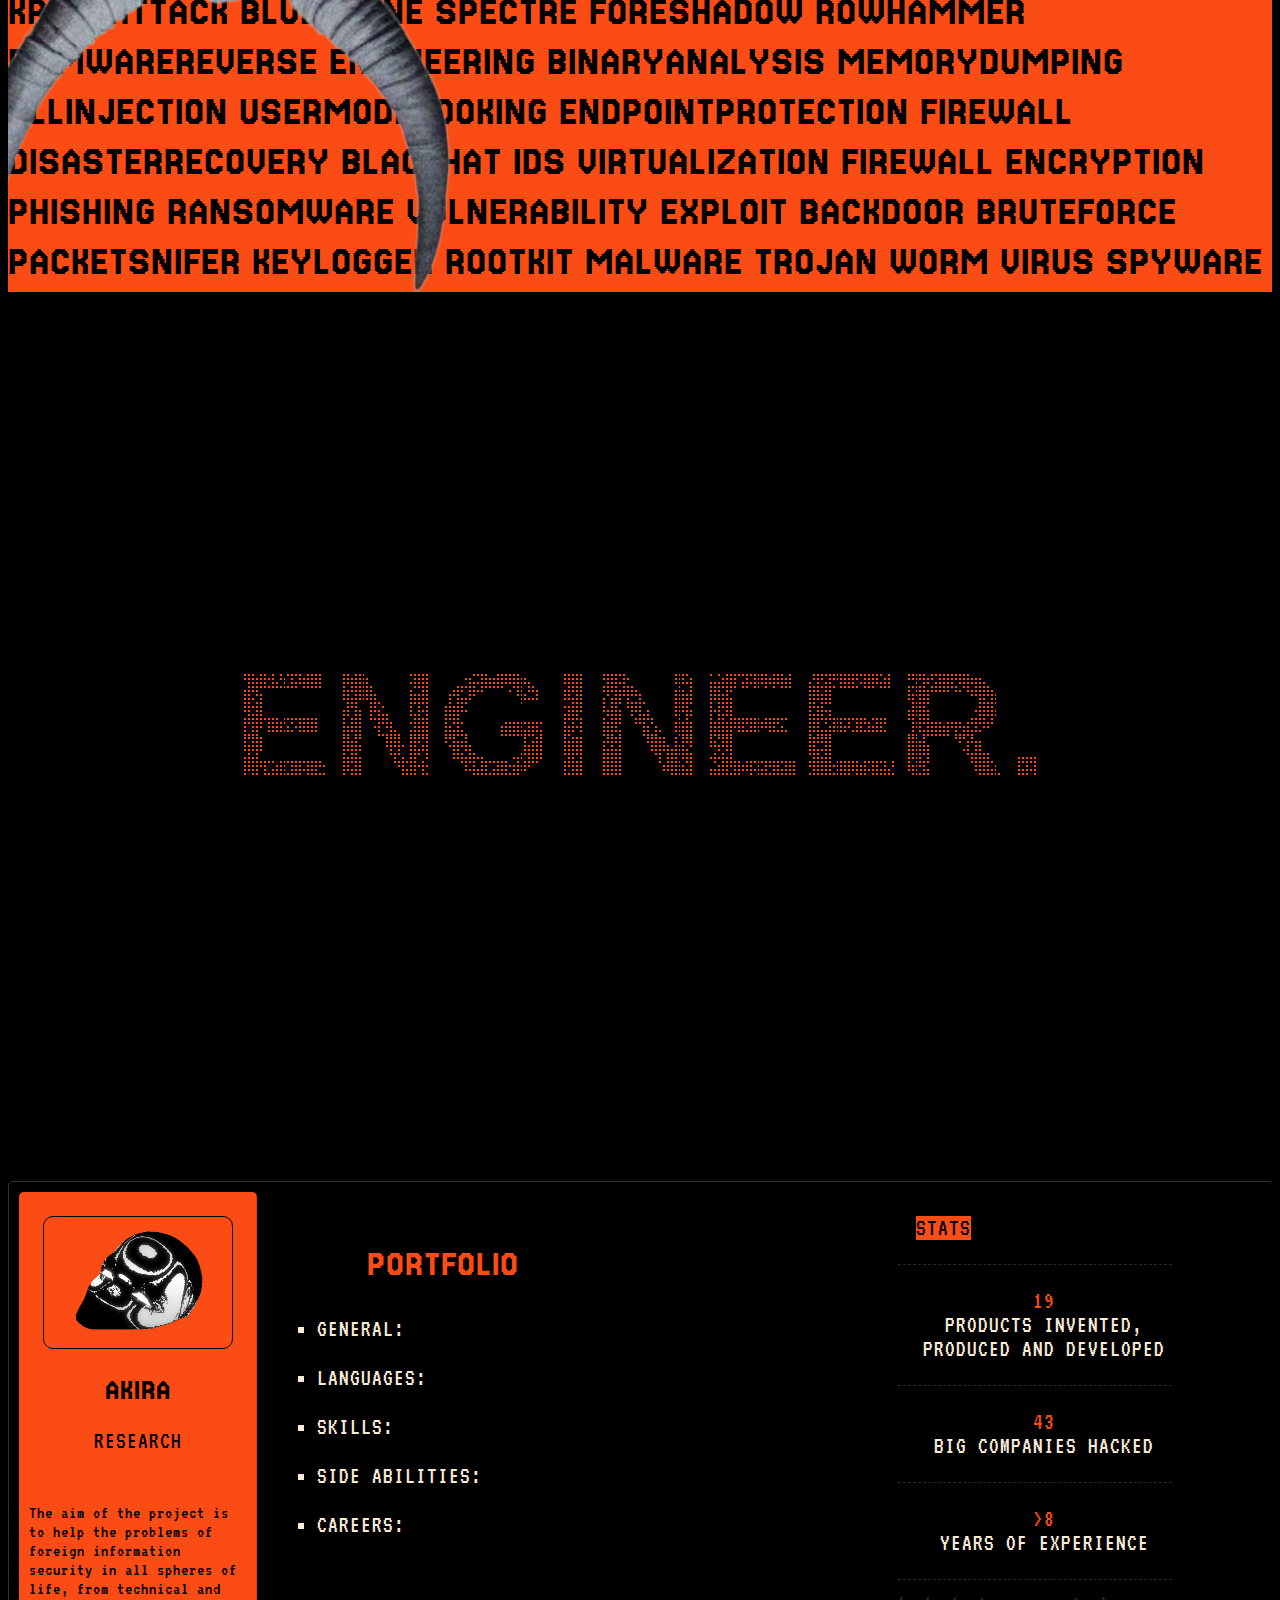
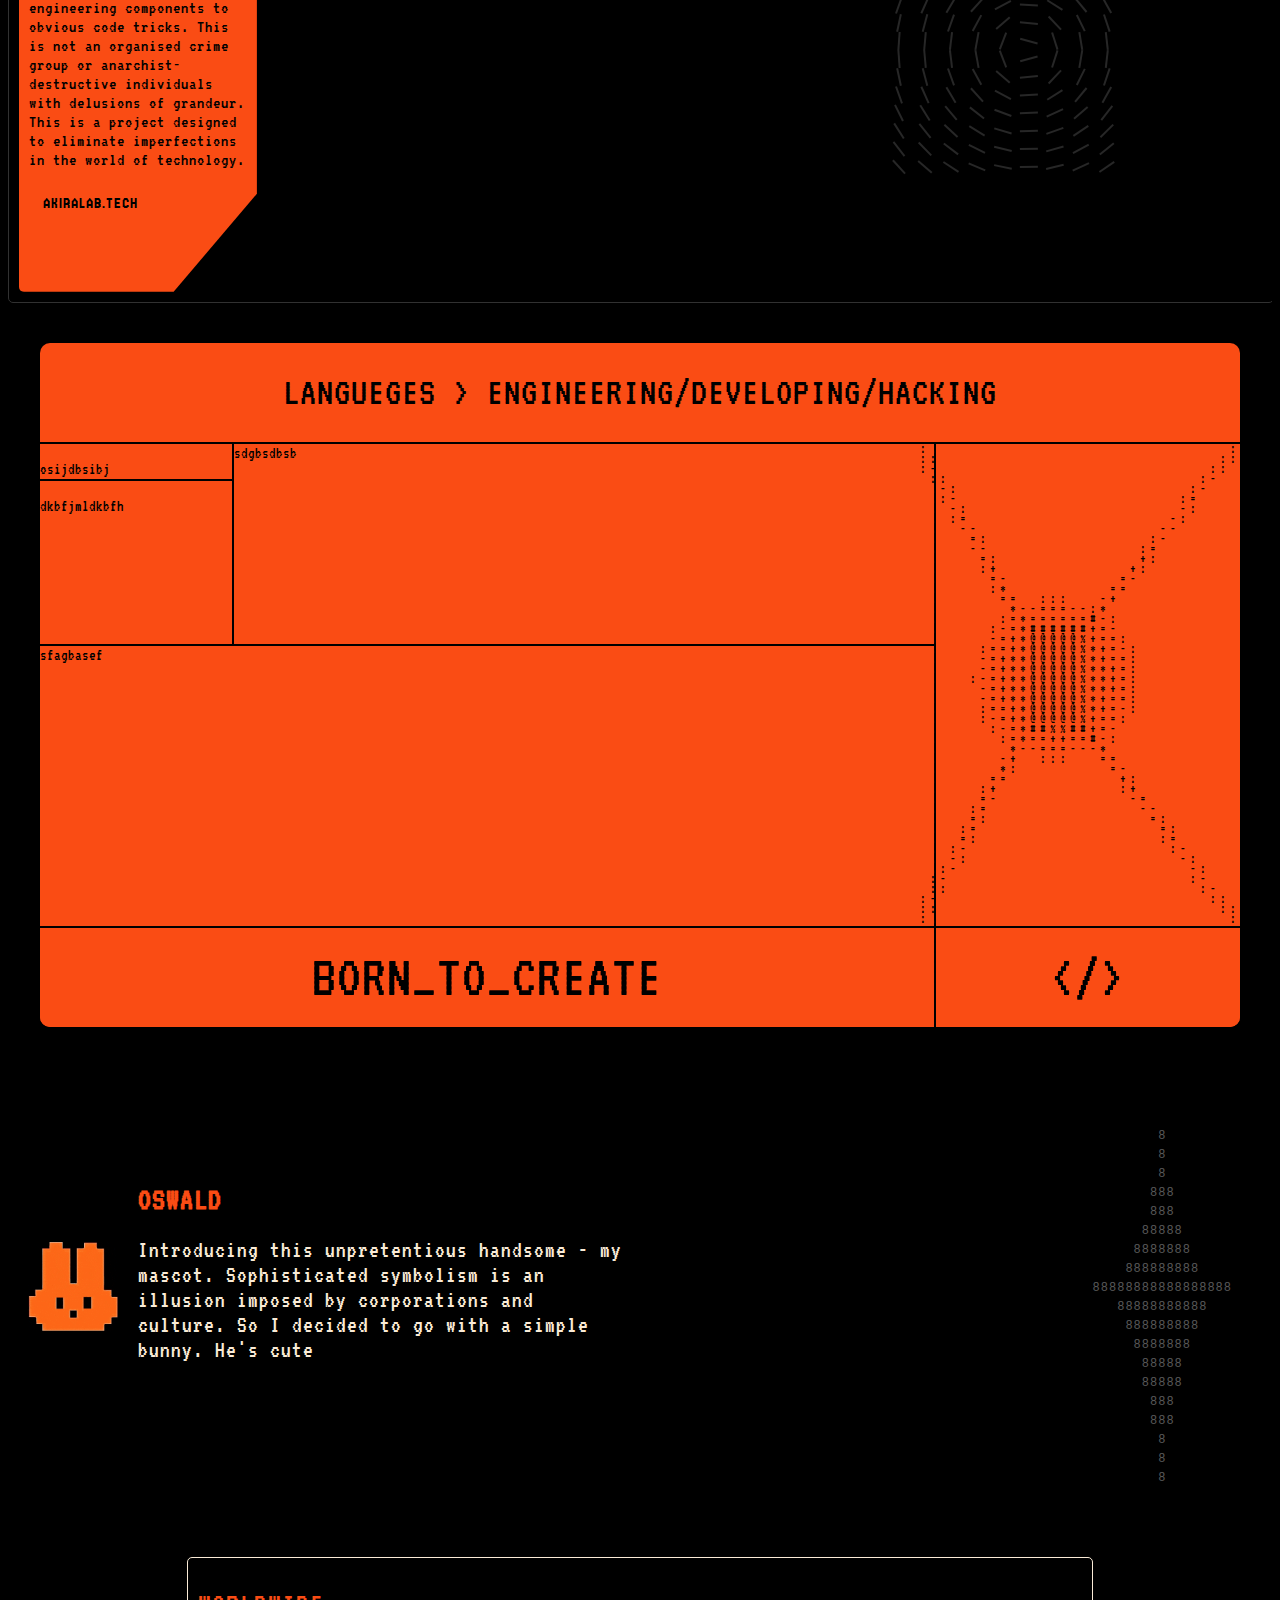
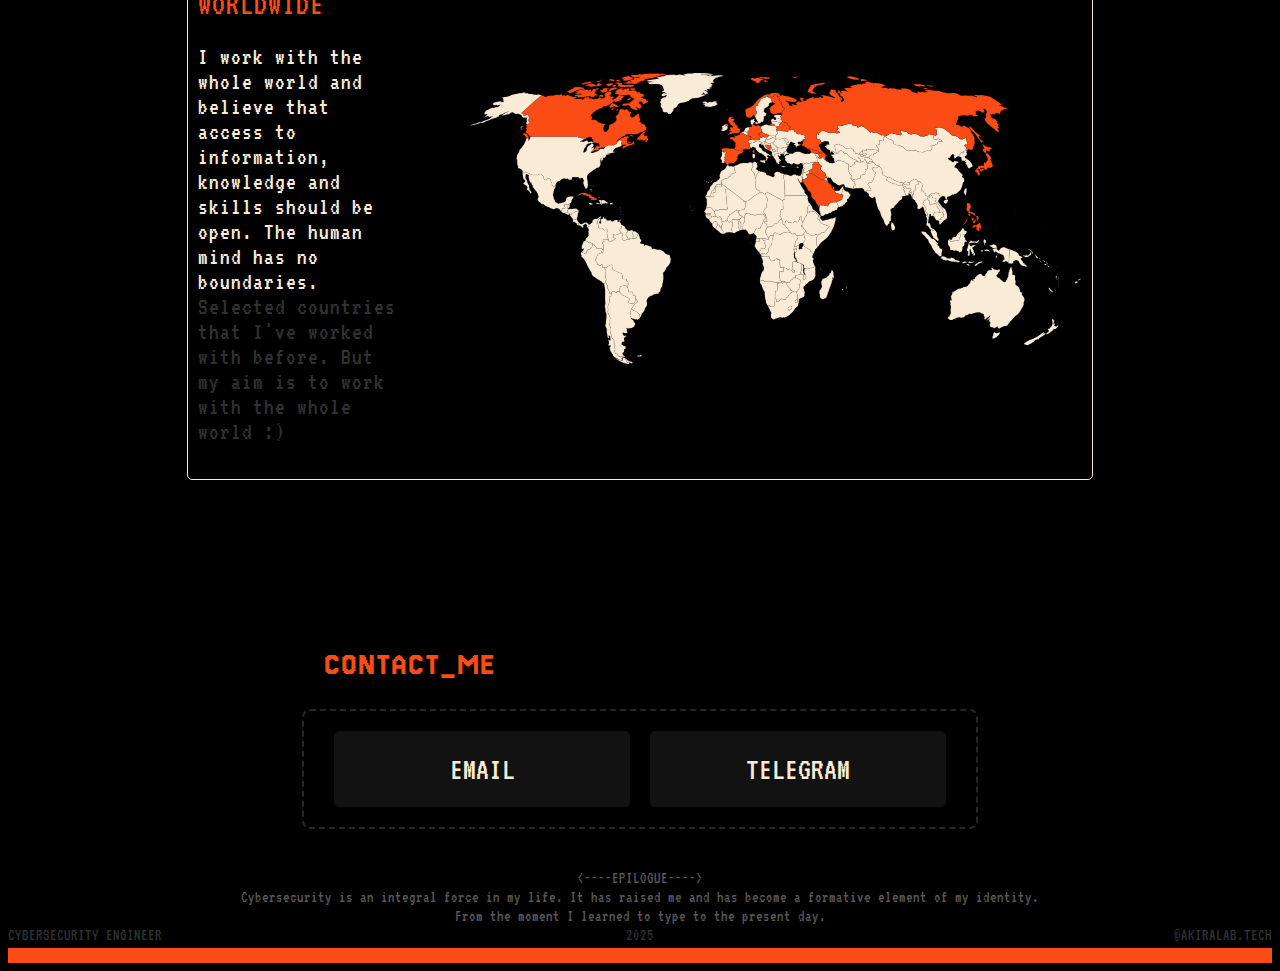
==== commit 31cee7ee: "sbdlbkmolskbmj" ====
--- a/index.html
+++ b/index.html
@@ -7,6 +7,7 @@
     <noscript><meta http-equiv="refresh" content="0; url=./no-js.html"></noscript>
     <meta charset="UTF-8">
     <meta name="viewport" content="width=device-width, initial-scale=1.0">
+    <meta http-equiv="Cache-Control" content="no-cache, no-store, must-revalidate">
     <title>AKIRA</title>
     <link rel="icon" type="image/png" sizes="512x512"  href="img/icon_512.png">
     <link rel="icon" type="image/png" sizes="192x192"  href="img/icon_192.png">
@@ -156,6 +157,7 @@
 
 
           
+            <canvas></canvas>
 
 
         <div  style="display: flex; flex-direction: row; width: 100%; text-align: center; margin: 0 auto; border: 1px solid #313131; border-radius: 5px; max-width: 1400px;">
@@ -1259,84 +1261,6 @@
     <span style="float: right; color: #313131;">&copy;AKIRALAB.TECH</span>
     <div style="background-color: #FA4C14; width: 100%; height: 15px; margin-top: 22px;"></div>
       </div>
-
-      <script>
-        const ascii = ".:-=+*#%@",
-    myCanvas = document.createElement("canvas");
-(myCanvas.width = 32), (myCanvas.height = 48);
-const myCtx = myCanvas.getContext("2d"),
-    asciicontainer = document.querySelector(".ascii"),
-    map = (t, o, e, a, x) => ((t - e) / (o - e)) * (a - x) + x,
-    lerp = (t, o, e) => o + (e - o) * t,
-    map_table = new Array(255).fill(1).map((t, o) => Math.ceil(map(o, 255, 0, 8, 0))),
-    line = (t, o, e, a) => {
-        myCtx.beginPath();
-        let x = myCtx.createLinearGradient(t, o, e, a);
-        x.addColorStop(0, "rgba(255, 255, 255, 0.75)"),
-            x.addColorStop(0.5, "rgba(255, 255, 255, 0.35)"),
-            x.addColorStop(1, "rgba(255, 255, 255, 0.12)"),
-            (myCtx.strokeStyle = x),
-            myCtx.moveTo(t, o),
-            myCtx.lineTo(e, a),
-            myCtx.stroke(),
-            myCtx.closePath();
-    },
-    getAsciiOutput = (t, o) => {
-        let e = o.getImageData(0, 0, t.width, t.height).data,
-            a = "";
-        for (let o = 0, x = e.length; o < x; o += 4) {
-            let x = (o / 4) % t.width,
-                i = ascii[map_table[e[o]]];
-            0 == x ? (a += "<div>") : x == t.width - 1 && (a.innerHTML += "</div>"), (a += i == ascii[0] ? `<span style="color: #FA4C14">${i}</span>` : i);
-        }
-        return a;
-    },
-    randomBox = () => ({ x: Math.floor(10 * Math.random()) + 7, y: Math.floor(15 * Math.random()) + 7, sx: 0, sy: 0, w: 6, h: 10, progress: 0 });
-let box = randomBox();
-(box.sx = box.x), (box.sy = box.y);
-let nextPos = randomBox(),
-    tick = 0,
-    mouseState = !1;
-const loop = () => {
-    (tick += 0.025),
-        (myCtx.fillStyle = "#000"),
-        myCtx.fillRect(0, 0, myCanvas.width, myCanvas.height),
-        (myCtx.fillStyle = "#f4f4f4"),
-        myCtx.fillRect(box.x, box.y, box.w, box.h),
-        line(box.x, box.y, 0, 0),
-        line(box.x + box.w, box.y, myCanvas.width, 0),
-        line(box.x, box.y + box.h, 0, myCanvas.height),
-        line(box.x + box.w, box.y + box.h, myCanvas.width, myCanvas.height),
-        myCtx.beginPath();
-    let t = box.x + box.w / 2,
-        o = box.y + box.h / 2,
-        e = myCtx.createRadialGradient(t, o, 5, t, o, 20);
-    e.addColorStop(0, "rgba(255, 255, 255, 0.5)"),
-        e.addColorStop(0.5, "rgba(0, 0, 0, 0)"),
-        e.addColorStop(1, "rgba(0, 0, 0, 0)"),
-        (myCtx.fillStyle = e),
-        myCtx.arc(t, o, 6 + 2.5 * Math.acos((Math.sin(tick) * Math.PI) / 4), 0, 2 * Math.PI),
-        myCtx.fill(),
-        myCtx.closePath(),
-        mouseState ||
-            (box.progress < 0.99
-                ? ((box.progress += 0.005), (box.x = lerp(box.progress, box.sx, nextPos.x)), (box.y = lerp(box.progress, box.sy, nextPos.y)))
-                : ((box = Object.assign({}, nextPos)), (box.sx = box.x), (box.sy = box.y), (nextPos = randomBox()))),
-        (asciicontainer.innerHTML = getAsciiOutput(myCanvas, myCtx)),
-        requestAnimationFrame(loop);
-};
-loop(),
-    window.addEventListener("mouseover", (t) => {
-        mouseState = !0;
-    }),
-    window.addEventListener("mouseout", (t) => {
-        mouseState = !1;
-    }),
-    window.addEventListener("mousemove", (t) => {
-        mouseState && ((box.x = map(t.clientX, window.innerWidth, 0, myCanvas.width, 0) - box.w / 2), (box.y = map(t.clientY, window.innerHeight, 0, myCanvas.height, 0) - box.h / 2));
-    });
-
-      </script>
 </div>
 </body>
 </html>--- a/assets/css/main.css
+++ b/assets/css/main.css
@@ -526,3 +526,6 @@
     color:#FA4C14;
     }
 
+
+
+    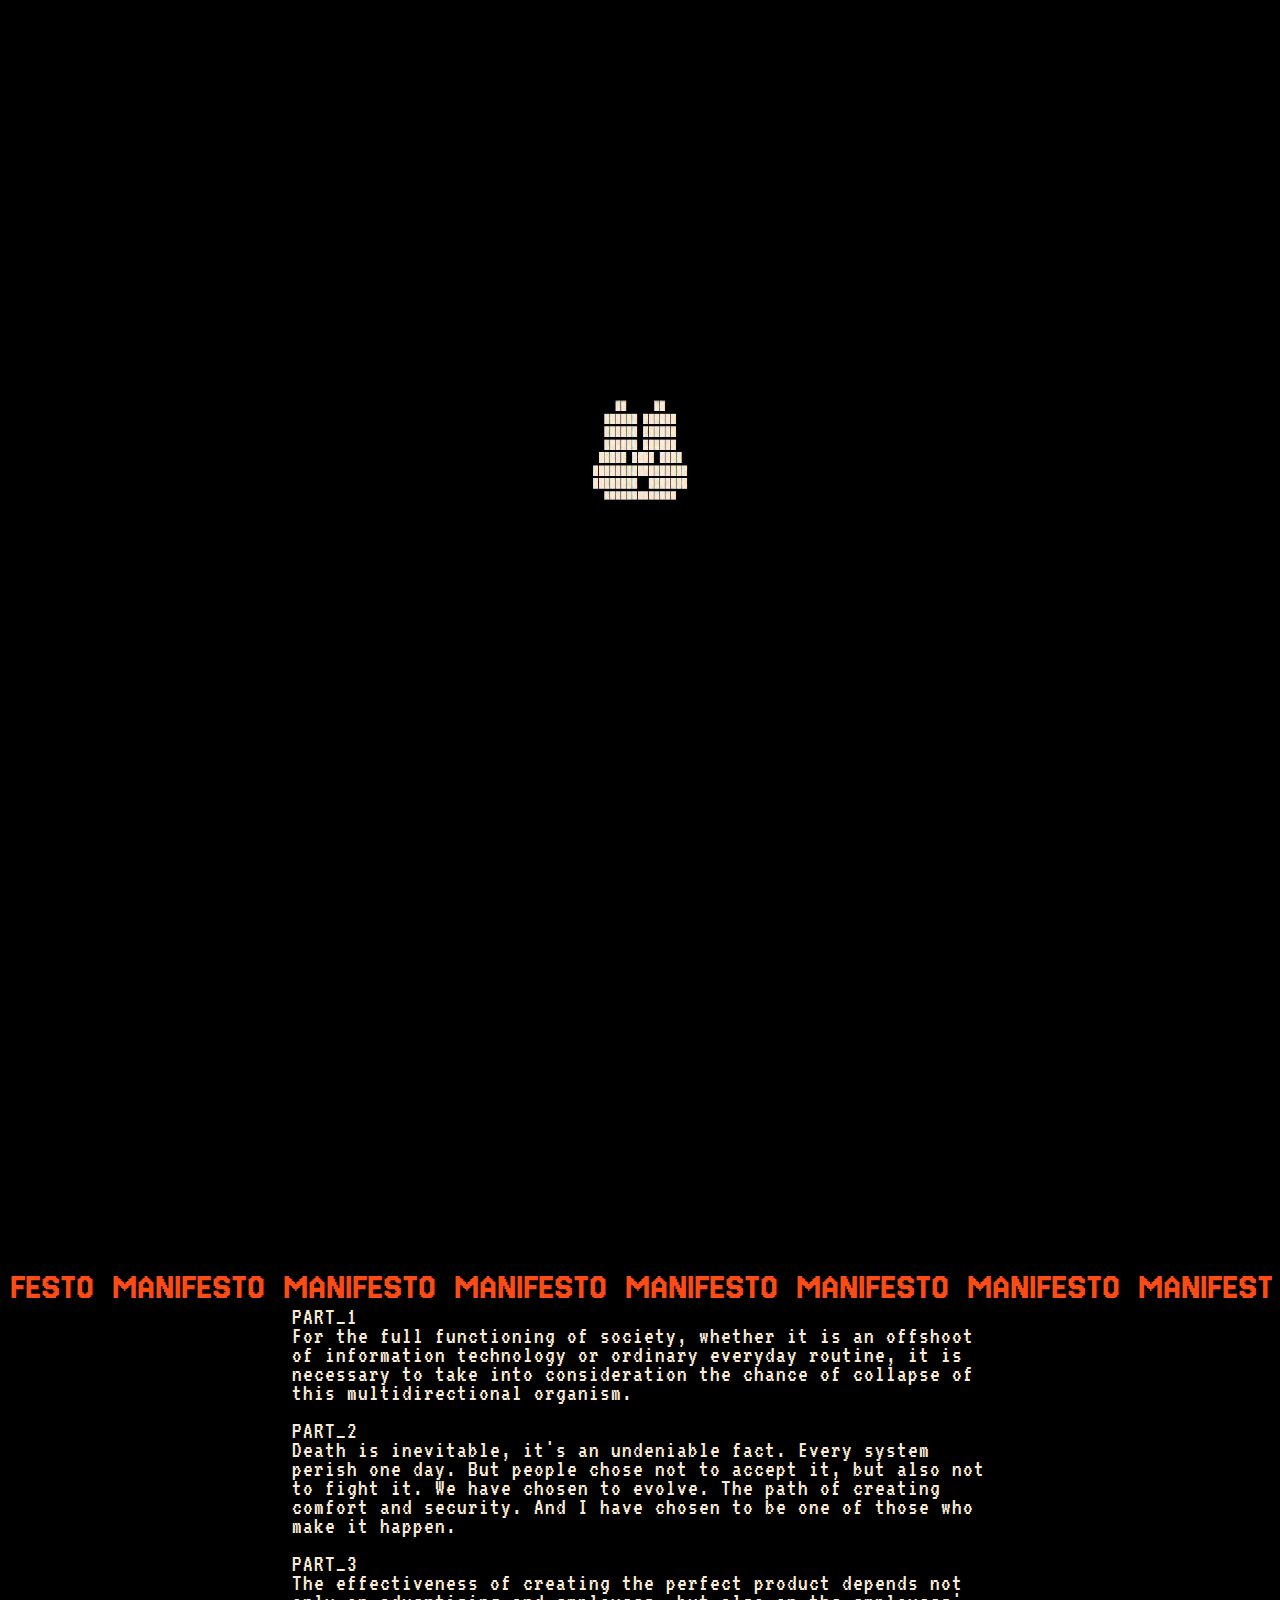
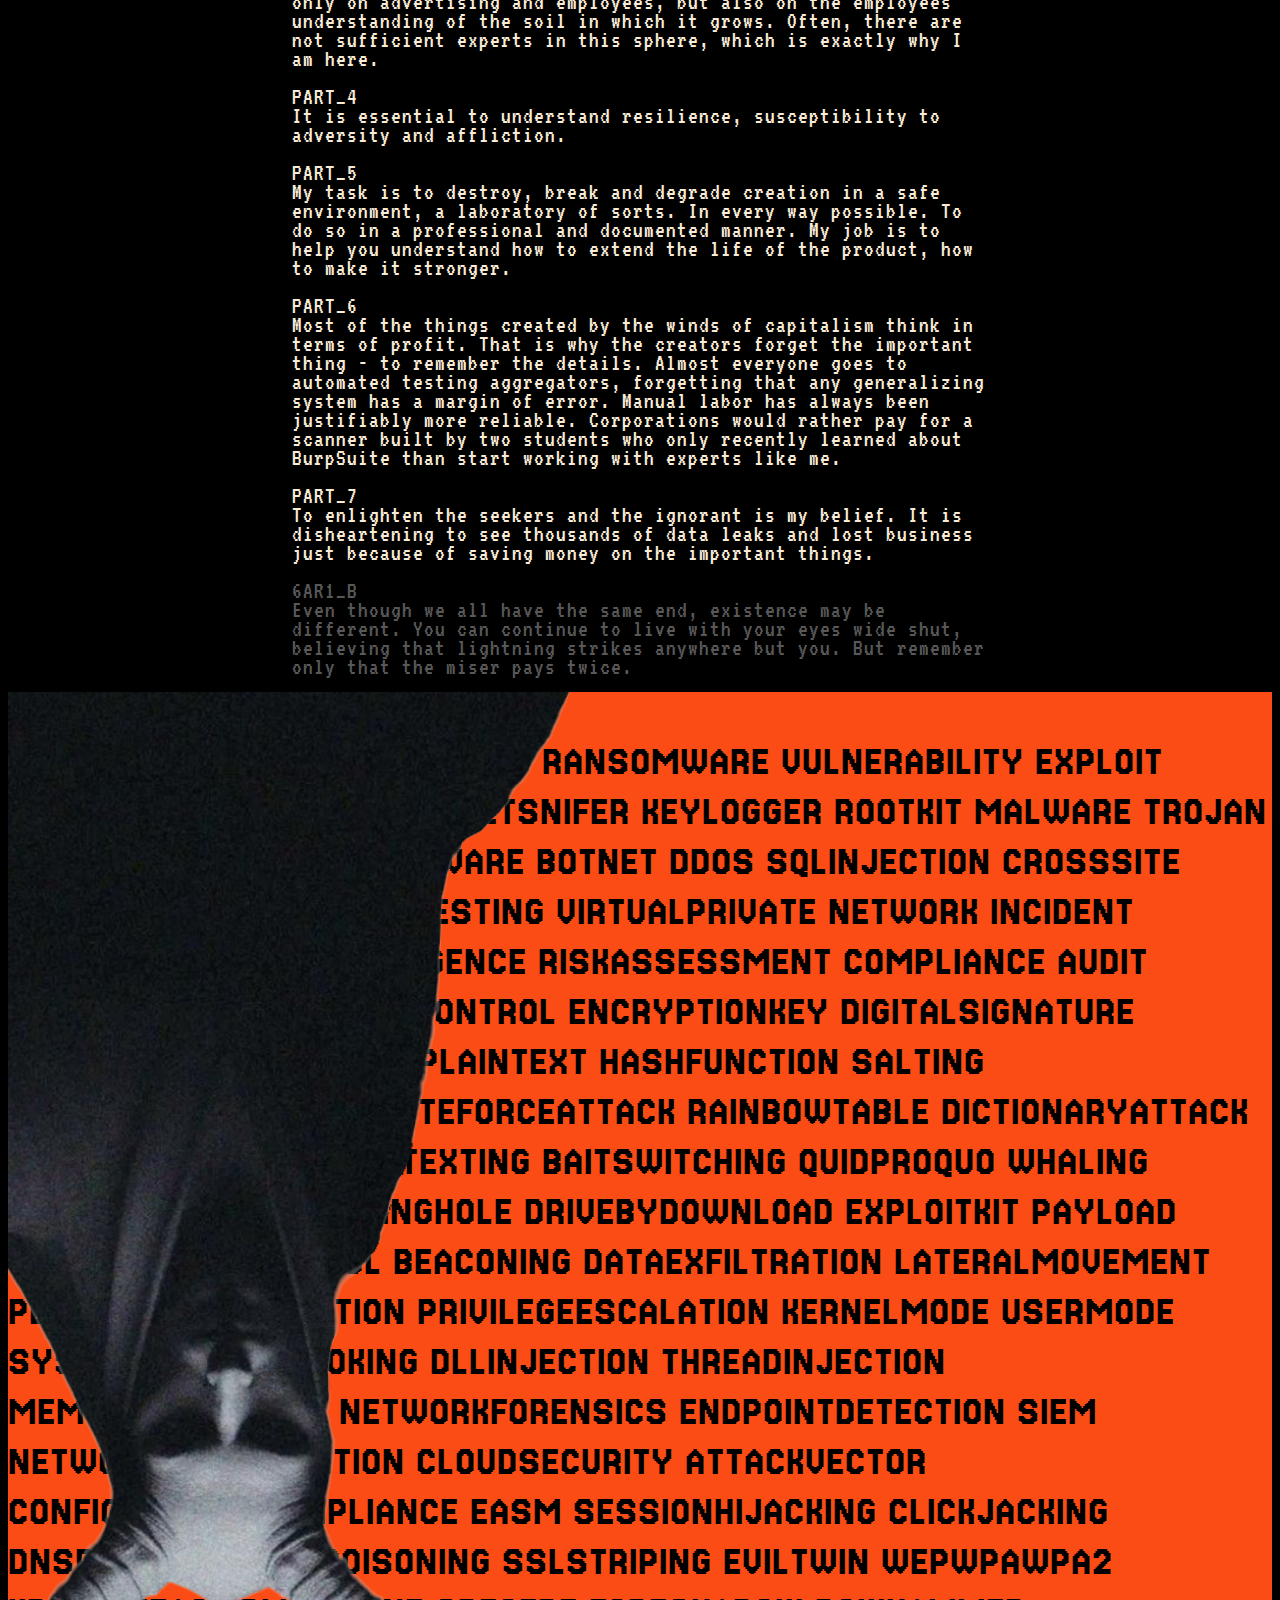
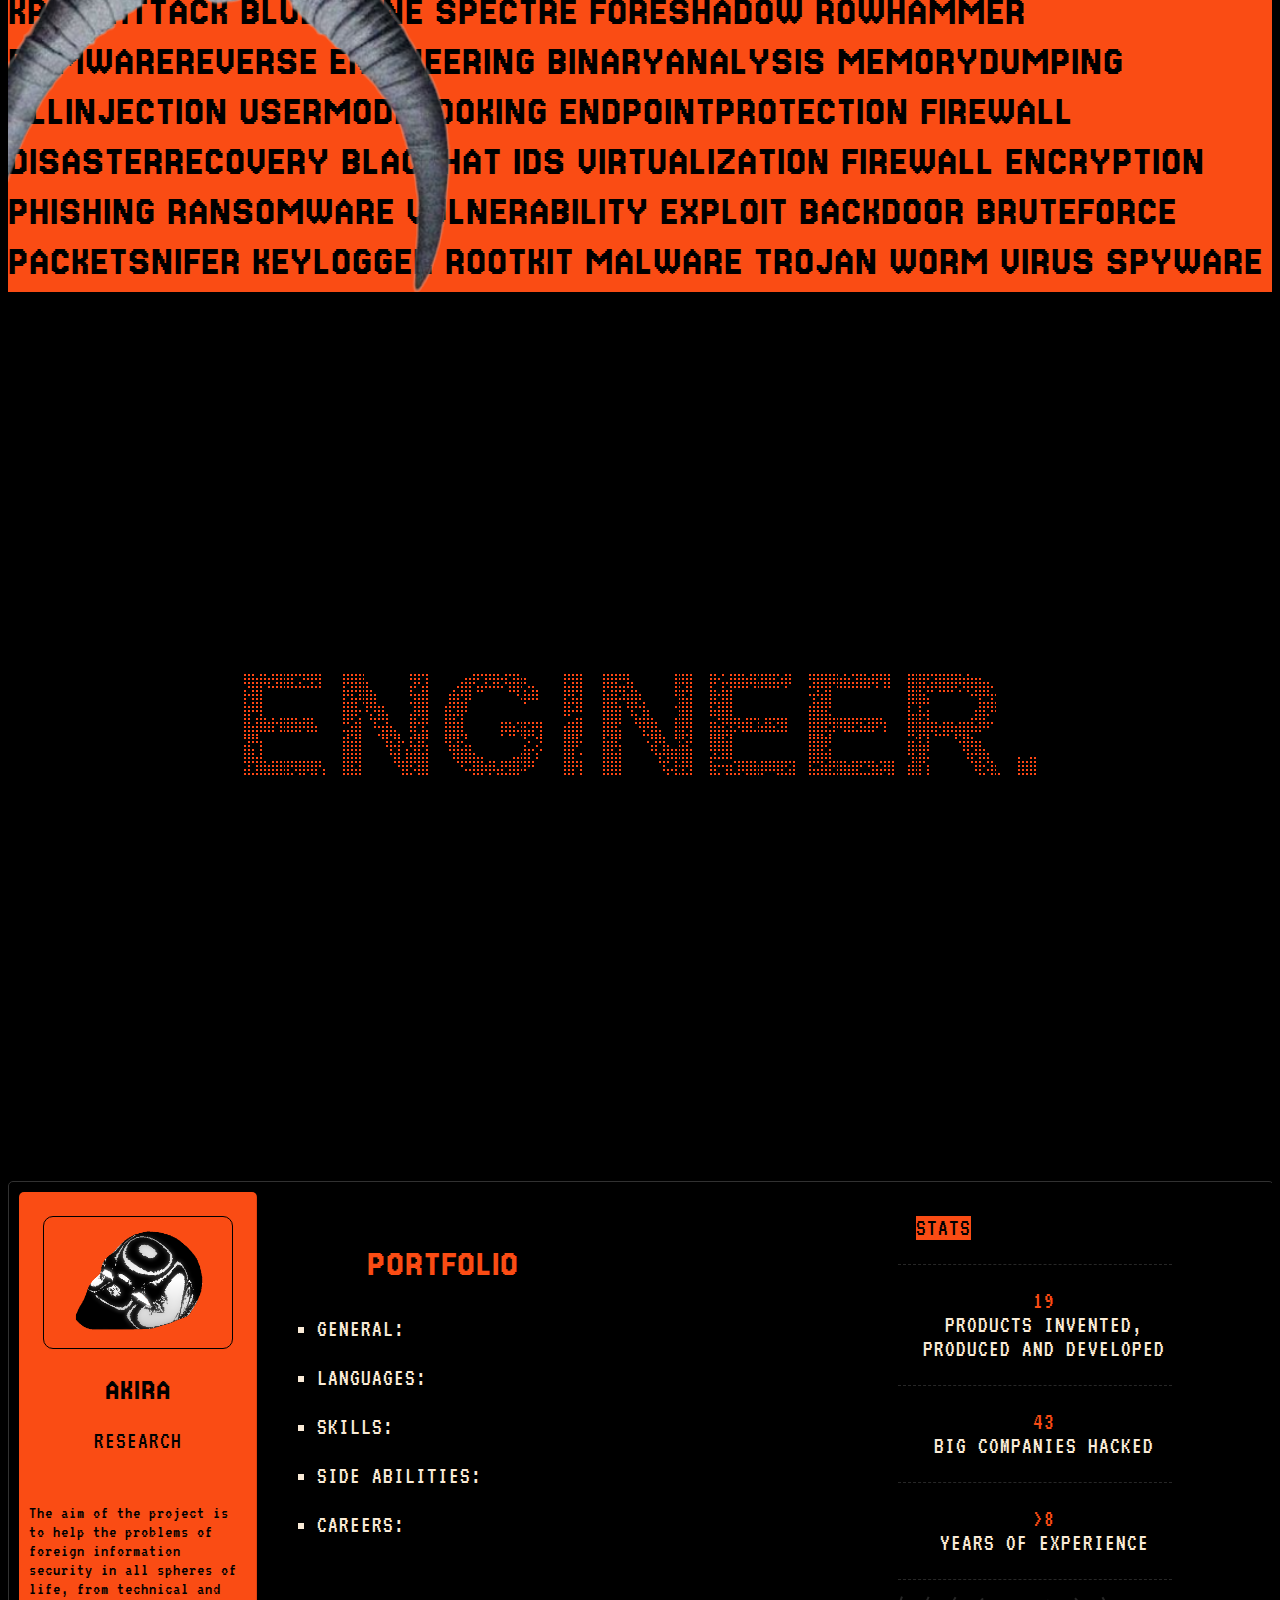
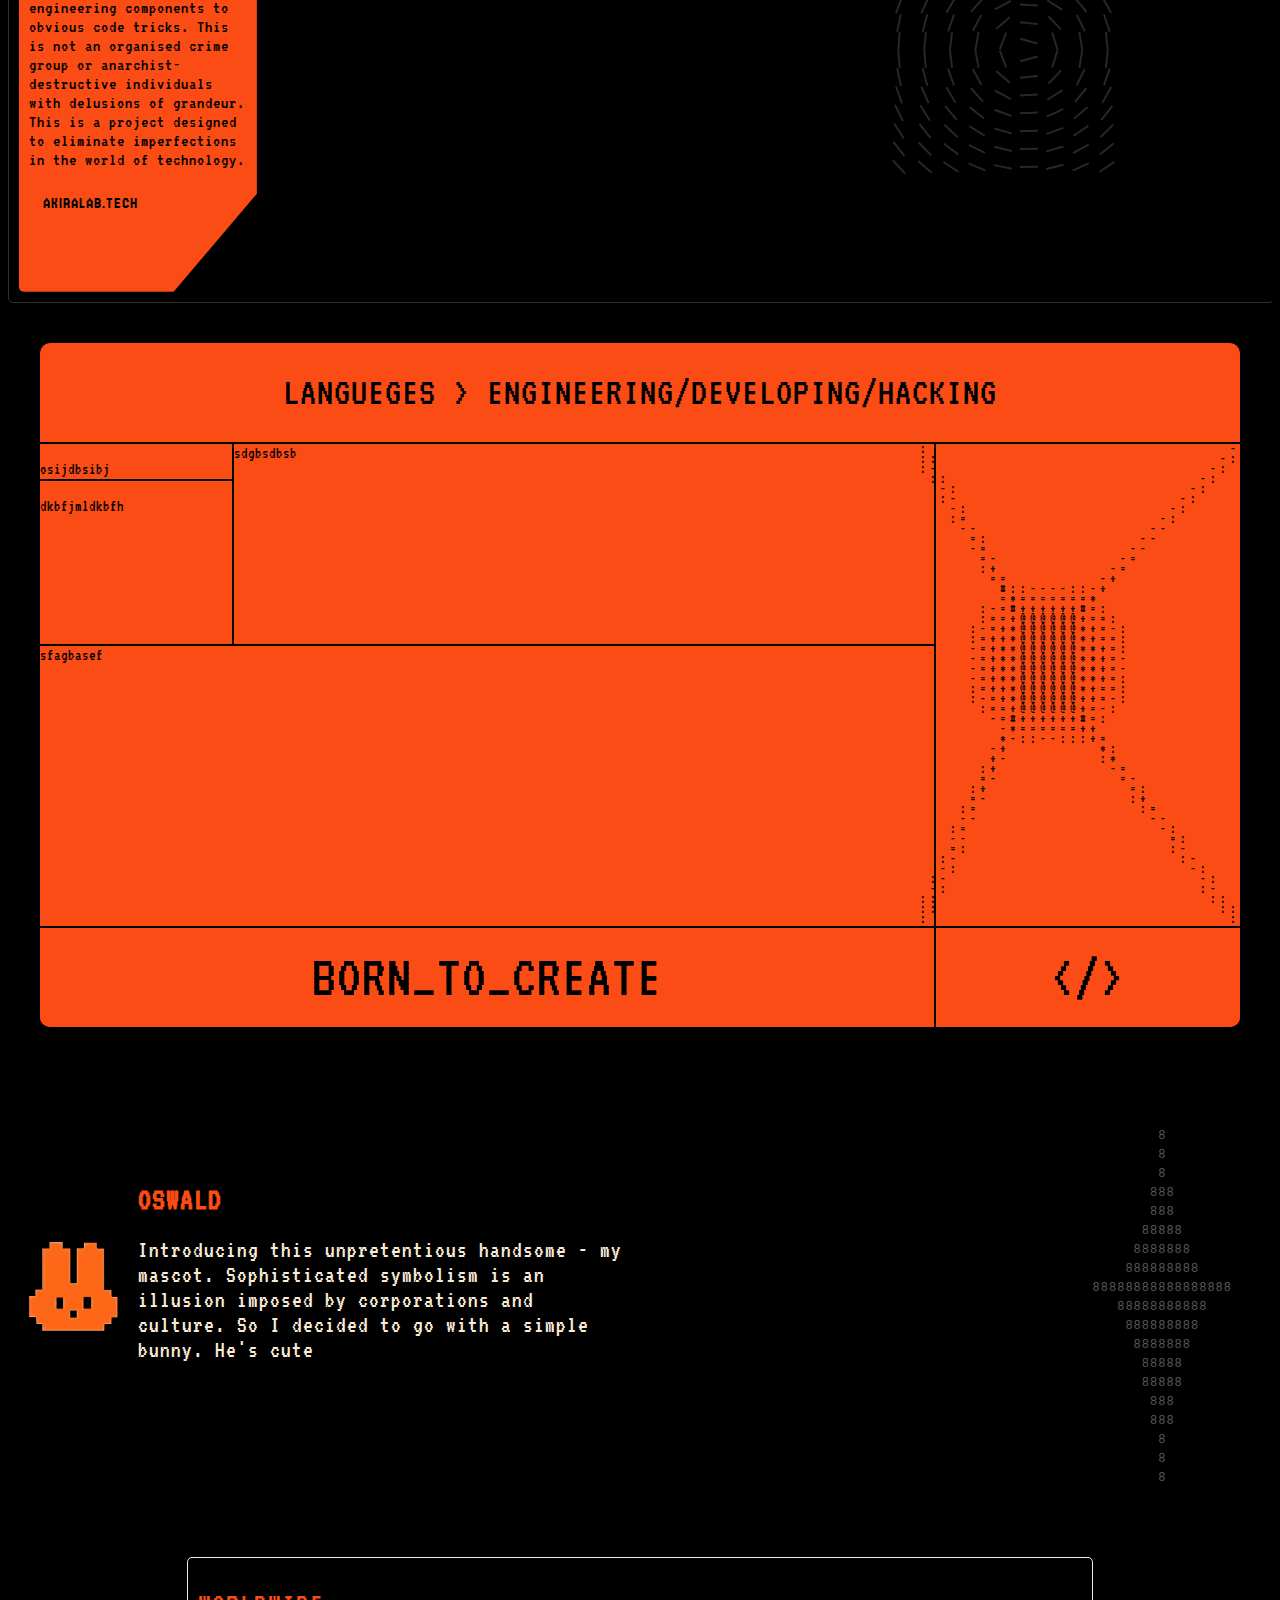
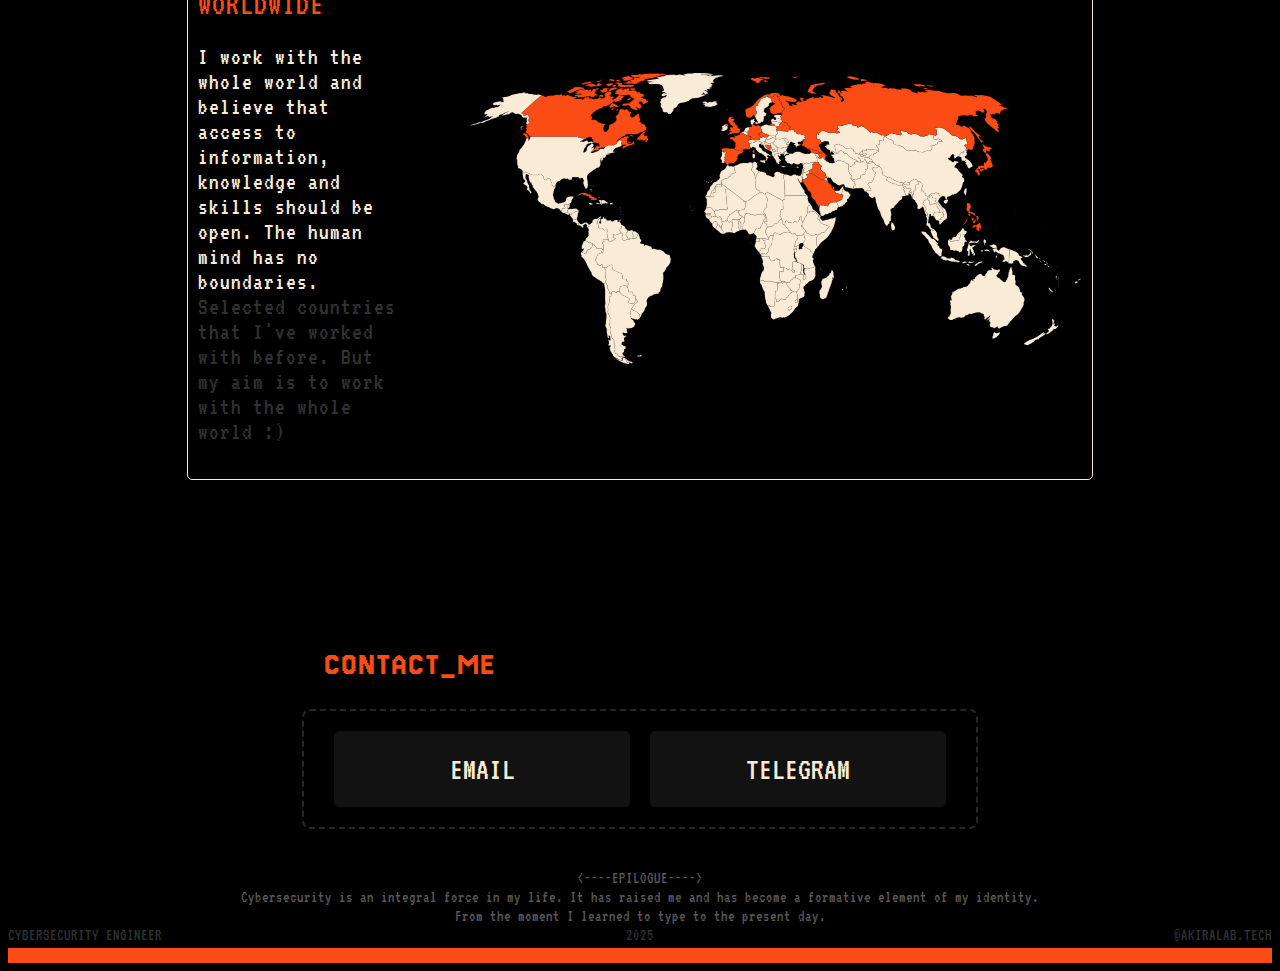
==== commit 9b2f2176: "cache" ====
--- a/index.html
+++ b/index.html
@@ -8,6 +8,7 @@
     <meta charset="UTF-8">
     <meta name="viewport" content="width=device-width, initial-scale=1.0">
     <meta http-equiv="Cache-Control" content="no-cache, no-store, must-revalidate">
+    <meta http-equiv="Pragma" content="no-cache">
     <title>AKIRA</title>
     <link rel="icon" type="image/png" sizes="512x512"  href="img/icon_512.png">
     <link rel="icon" type="image/png" sizes="192x192"  href="img/icon_192.png">
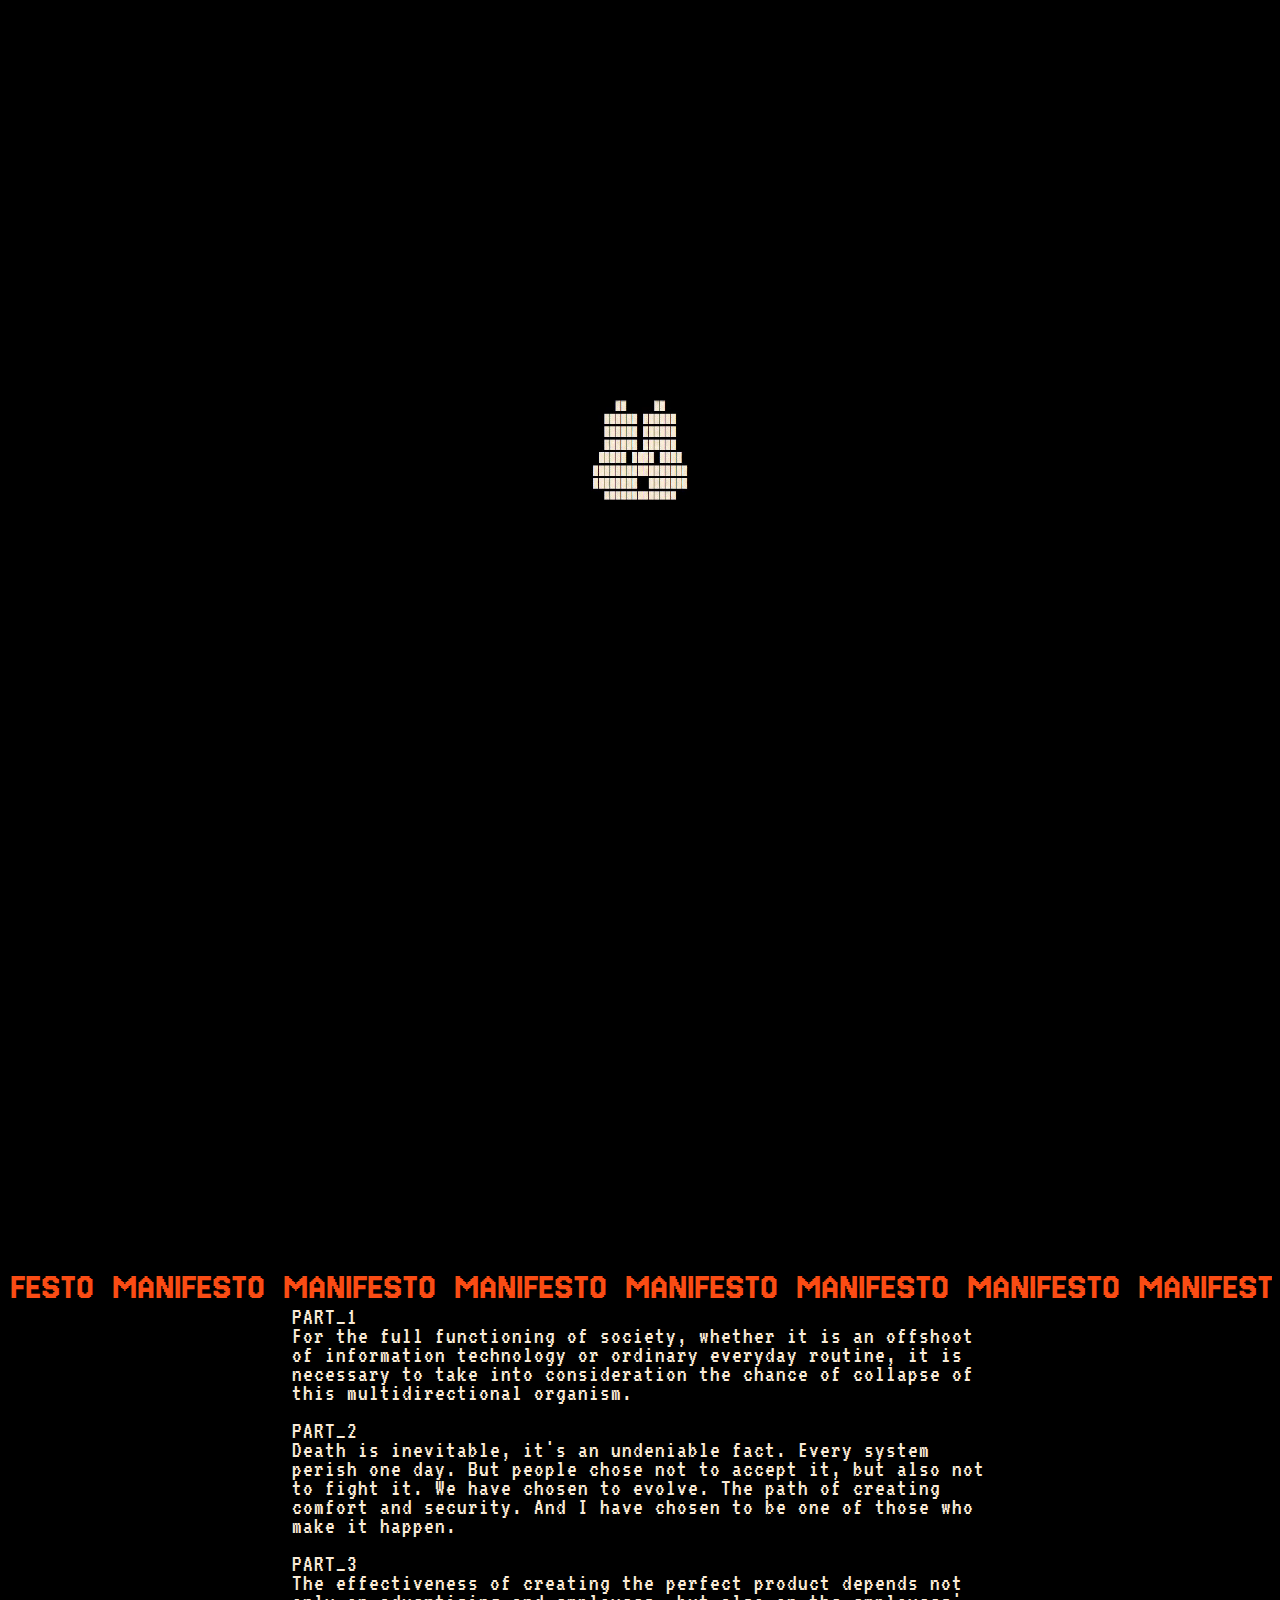
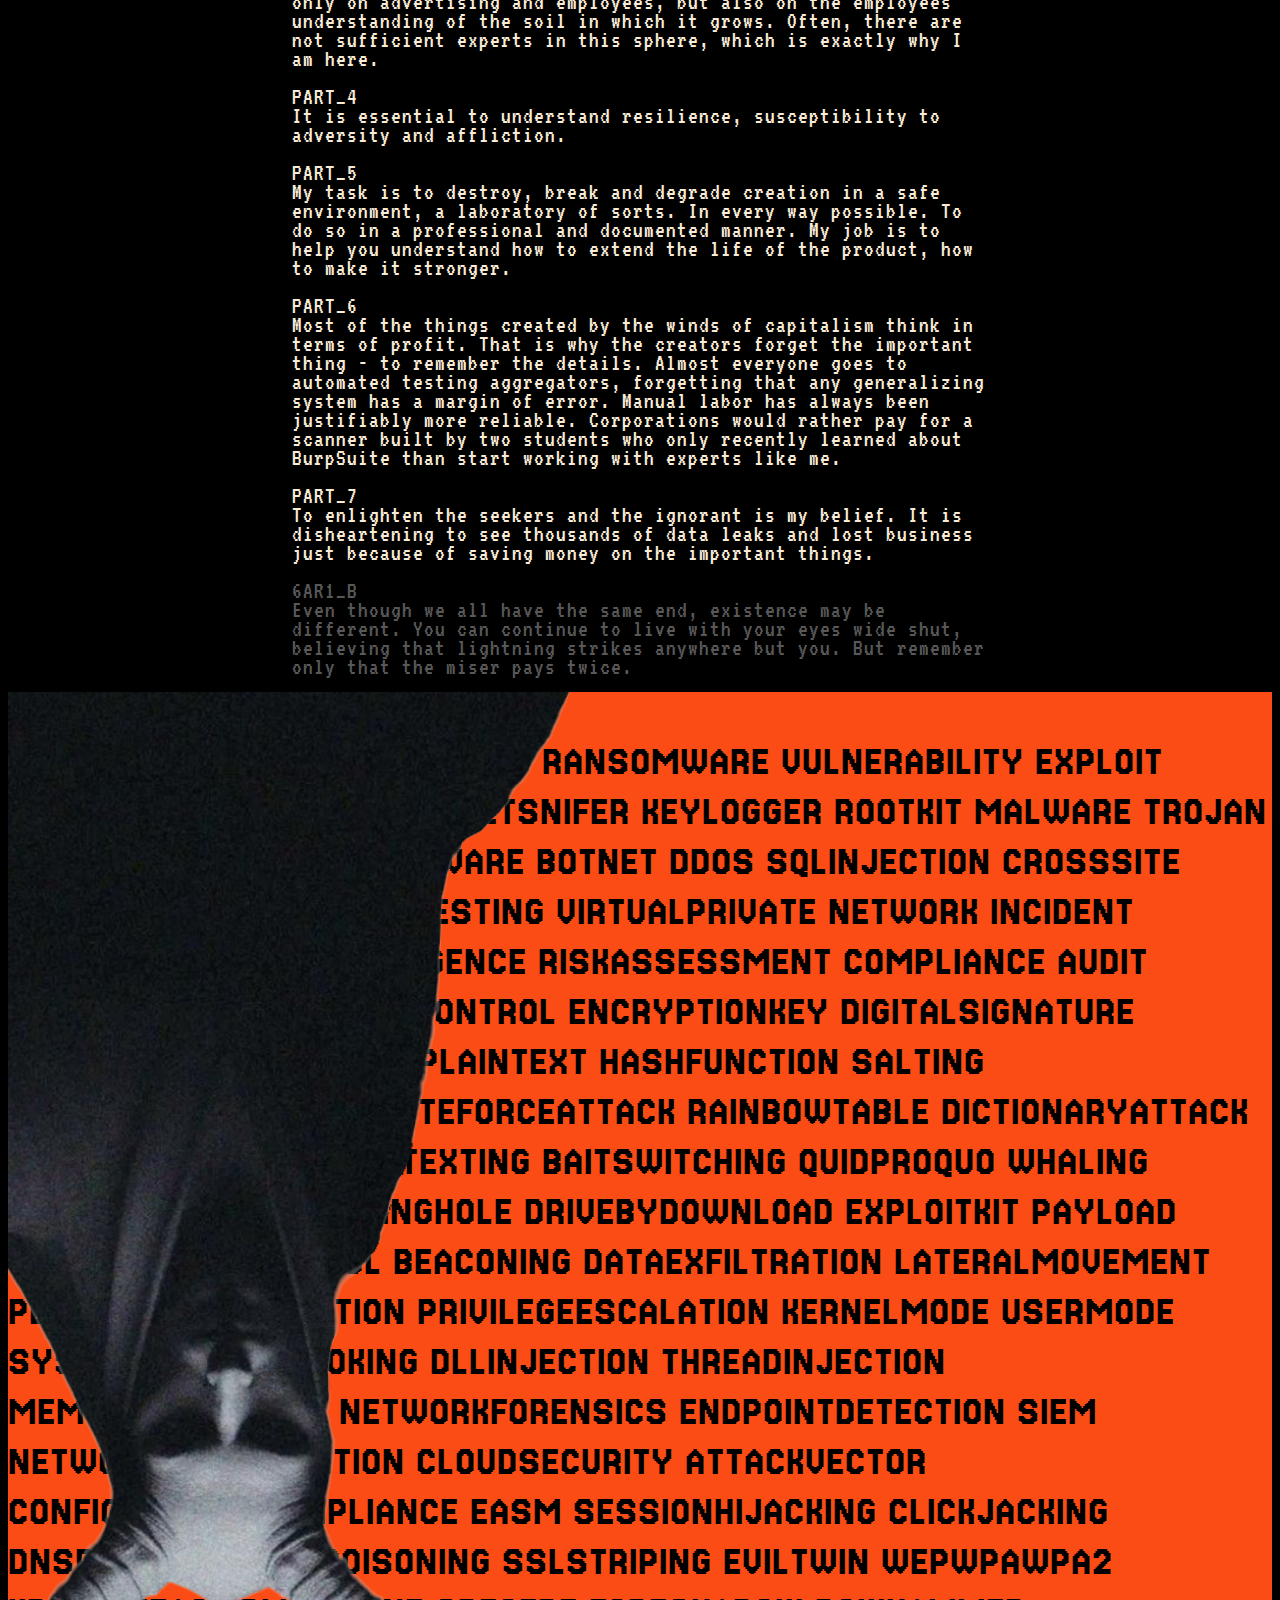
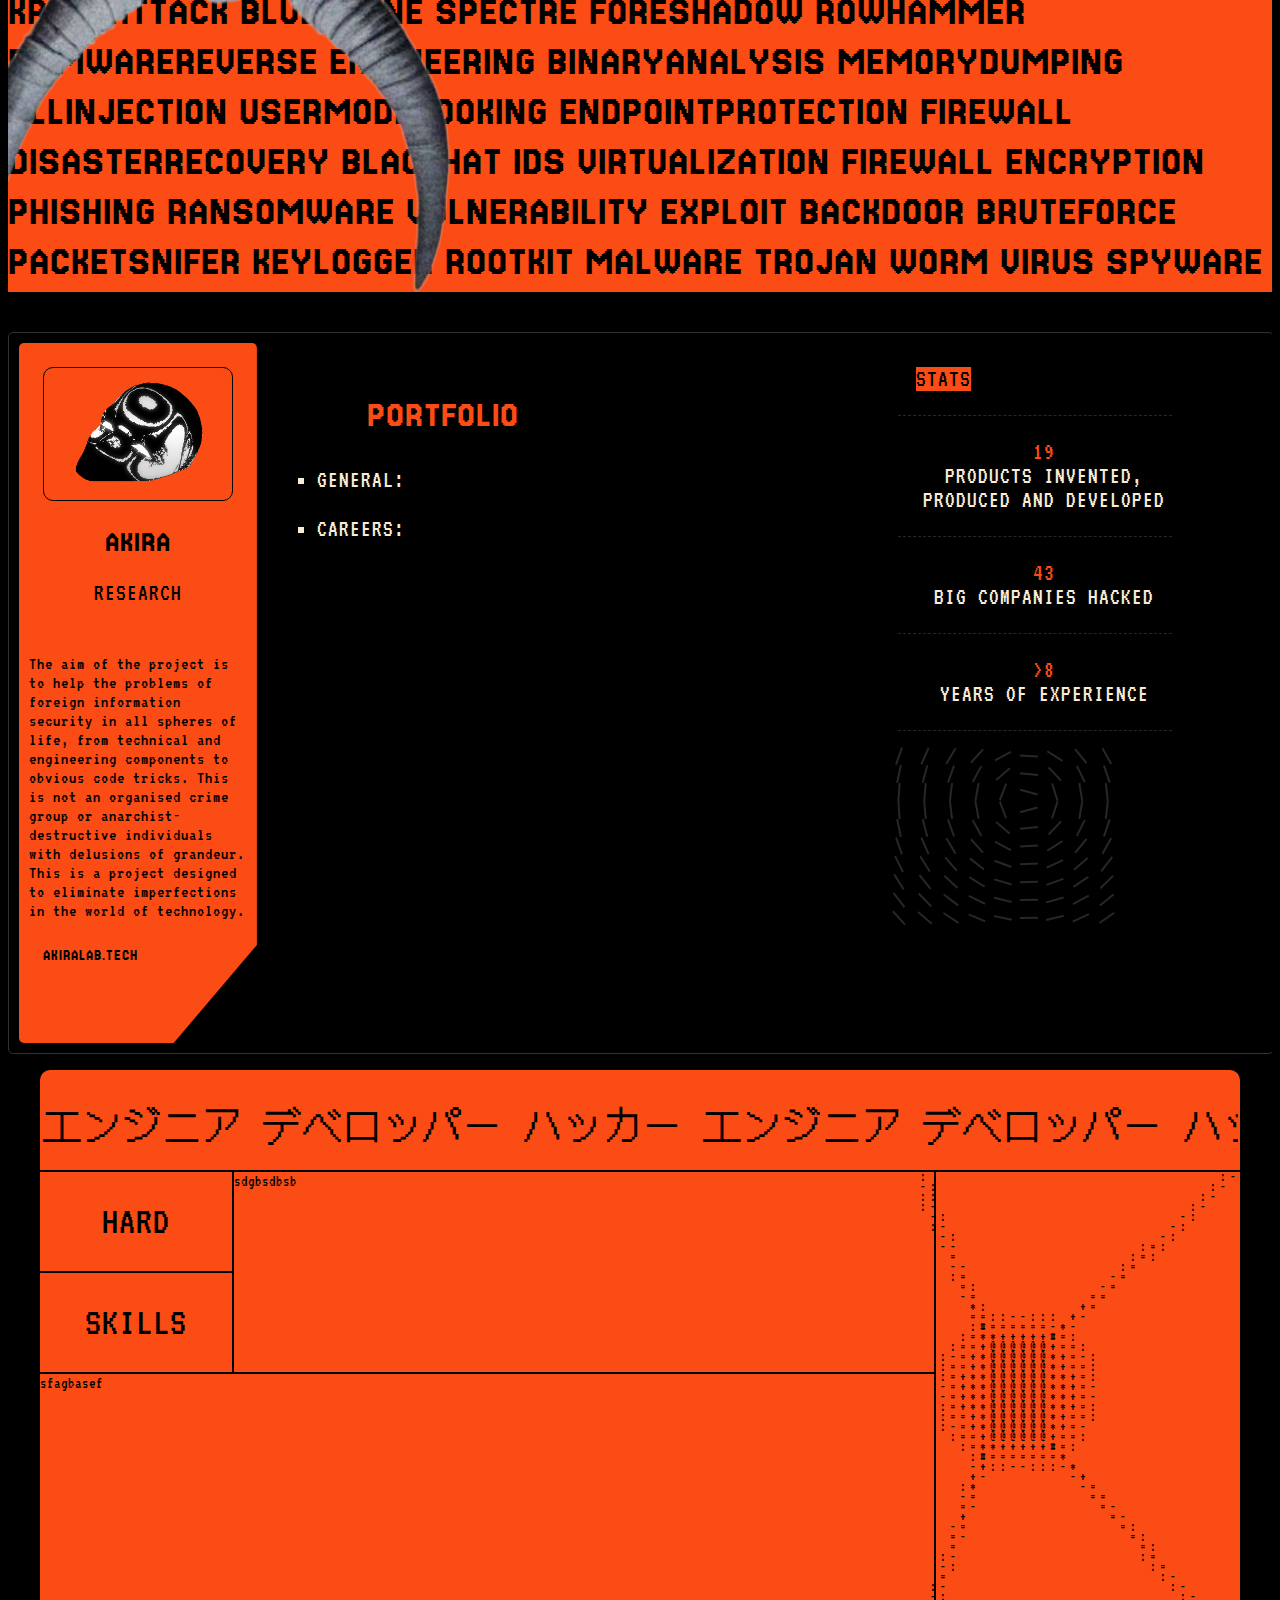
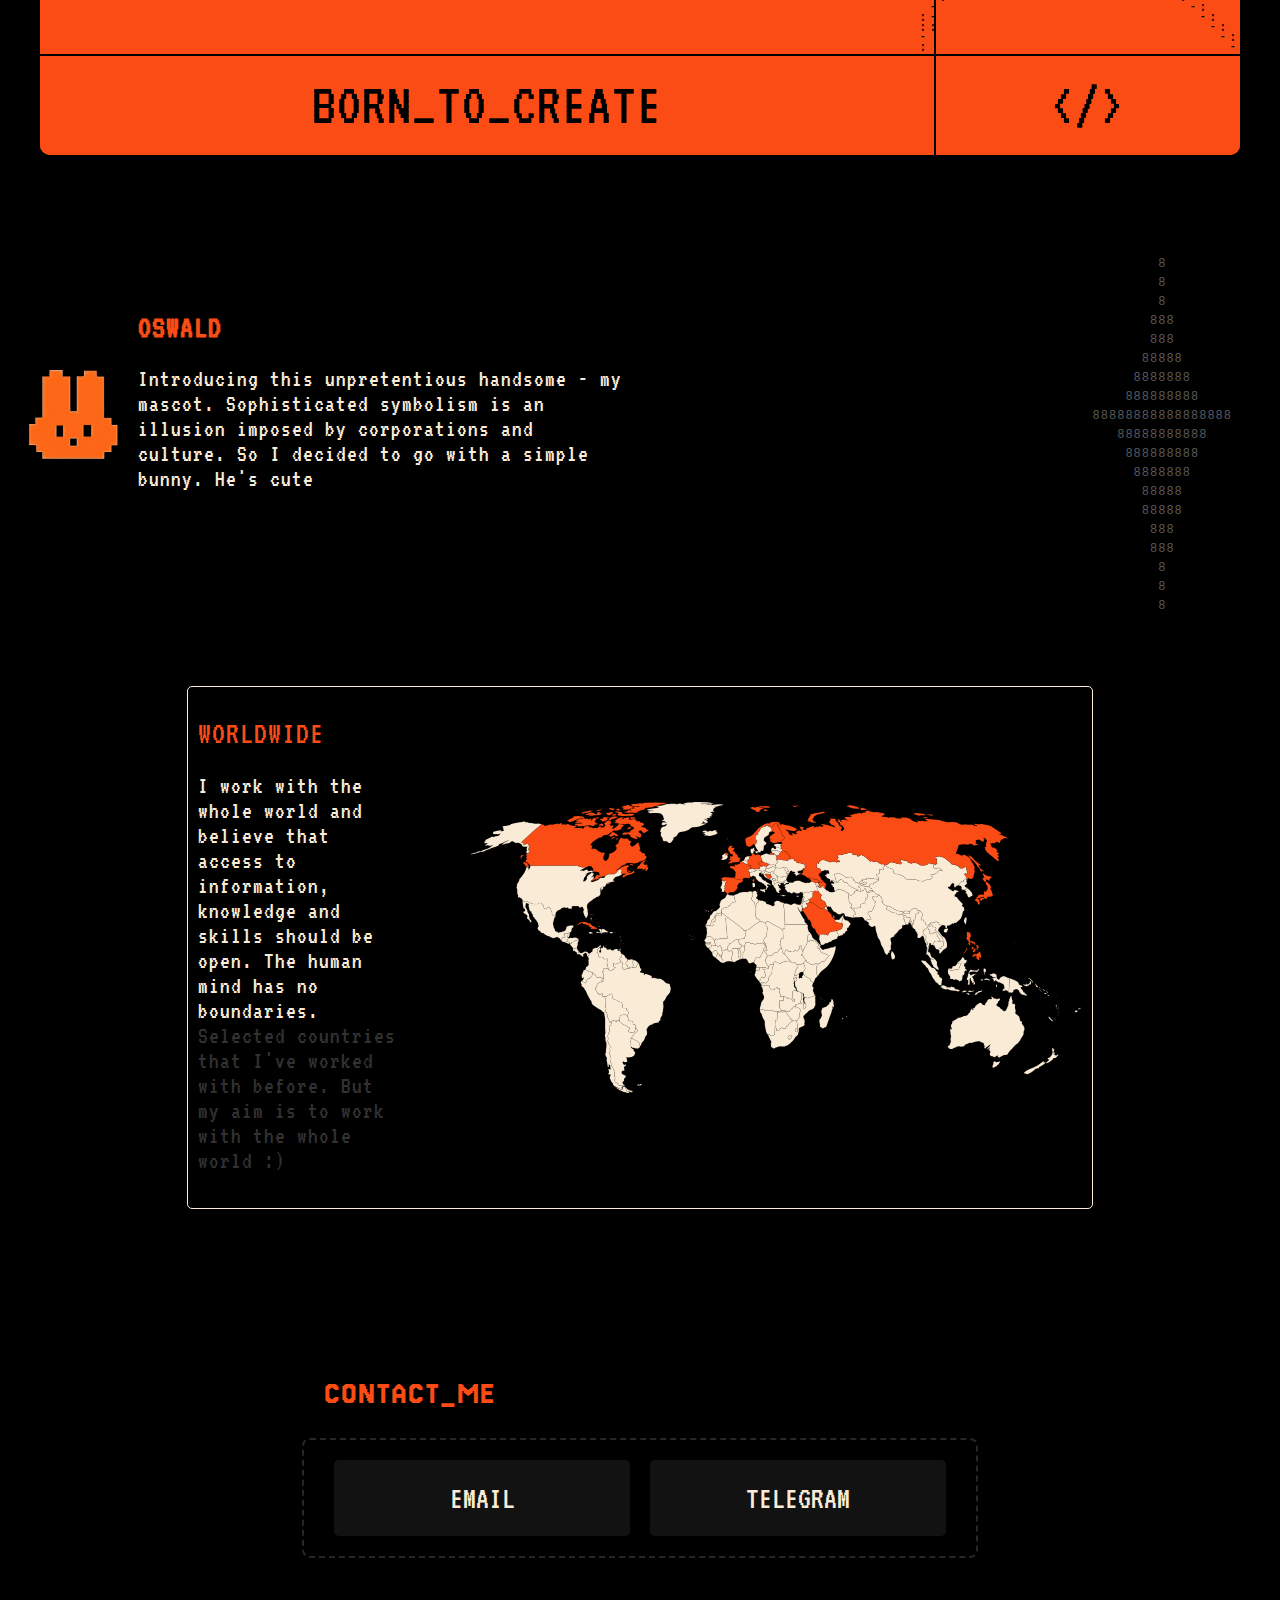
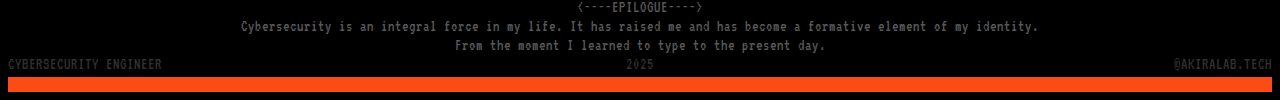
==== commit 24690e79: "saolghxzdolbhasuhgedh" ====
--- a/index.html
+++ b/index.html
@@ -103,7 +103,7 @@
   <div class="preloader" data-preloader=""></div> 
 
 
-          <script type="text/javascript">
+          <script>
             function createMarquee(word, width) {
               const marqueeText = ` ${word} `;
               let newText = marqueeText;
@@ -132,7 +132,7 @@
             }
           </script>
           
-          <script type="text/javascript">
+          <script>
             createMarquee("MANIFESTO", 1000);
           </script>
 
@@ -158,10 +158,10 @@
 
 
           
-            <canvas></canvas>
-
-
-        <div  style="display: flex; flex-direction: row; width: 100%; text-align: center; margin: 0 auto; border: 1px solid #313131; border-radius: 5px; max-width: 1400px;">
+            <!-- <canvas></canvas> -->
+
+
+        <div  style="display: flex; flex-direction: row; width: 100%; text-align: center; margin: 0 auto; border: 1px solid #313131; border-radius: 5px; max-width: 1400px; margin-top: 40px;">
           <div class="orangebox" style="margin: 10px; width: 300px; height: 700px; background-color: #FA4C14; clip-path: polygon(0 0, 100% 0, 100% 86%, 65% 100%, 0 100%); border-radius: 5px;">
             <div style="margin: 10%; border: 1.5px solid black; border-radius: 10px; "><img src="./img/b70281b47c87eb948628885f0062a052.gif" style="width: 70%;"></div>
             <p style="font-size: xx-large; font-family: 'Jersey 15', sans-serif; color: black;">AKIRA</p>
@@ -175,12 +175,6 @@
             <p class="greeting_hlwrld" style="text-align: left; font-family: 'Jersey 15', sans-serif; color: #FA4C14; font-size: 40px; padding-top: 20px; padding-left: 15%;">PORTFOLIO</p>
             <ul style="list-style: square; text-align: left; font-size: x-large; margin-right: 10px;">
               <li>GENERAL:</li>
-              <p></p>
-              <li>LANGUAGES:</li>
-              <p></p>
-              <li>SKILLS:</li>
-              <p></p>
-              <li>SIDE ABILITIES:</li>
               <p></p>
               <li>CAREERS:</li>
             </ul>
@@ -299,14 +293,39 @@
           </div>
         </div>
 
+
+
+        <script> 
+          function runningline(msg,ctrlwidth)
+          {
+          msg = " "+msg
+          newmsg = msg
+          while (newmsg.length < ctrlwidth) {newmsg += msg}
+          document.write ('<form name="Tekst">')
+          document.write ('<input name="tekst" style="border:0;font-family:DotGothic16, sans-serif; font-size:40px;color:black;background-color:#FA4C14;width:1196px;user-select:none;pointer-events: none;" value= "'+newmsg+'" size= '+ctrlwidth+' />')
+          document.write ('</form>')
+          prokrutka()
+          }
+          function prokrutka()
+          {
+          NowMsg=document.Tekst.tekst.value
+          NowMsg=NowMsg.substring(1,NowMsg.length)+NowMsg.substring(0,1)
+          document.Tekst.tekst.value = NowMsg
+          bannerid=setTimeout("prokrutka()",200)
+          }
+        </script>
+
+
+
         <div class="skillsholderbig">
-          <p style="padding-top: 40px; font-size: 40px; text-align: center;">LANGUEGES &gt ENGINEERING/DEVELOPING/HACKING</p>
+          <p style="padding-top: 8px; text-align: center;"><script>runningline("ハッカー エンジニア デベロッパー",200)</script></p>
           <div style="width: 100%; height: 2px; background-color: black;"></div>
           <div class="skillsholderbig1">
           <div style="width: 100%; display: flex;">
             <div style="width: 192px;  border-bottom: 2px solid #000000; border-right: 2px solid #000000;">
-              <p style="border-bottom: 2px solid #000000;">osijdbsibj</p>
-              <p>dkbfjmldkbfh</p>
+              <p style=" font-size: 40px; text-align: center;">HARD</p>
+              <div style="width: 100%; height: 2px; background-color: black;"></div>
+              <p style=" font-size: 40px; text-align: center;">SKILLS</p>
             </div>
             <div style="width: 700px; height: 200px; border-right: 2px solid #000000; border-bottom: 2px solid #000000; ">sdgbsdbsb</div>
           </div>
@@ -1264,4 +1283,4 @@
       </div>
 </div>
 </body>
-</html>+</html> --- a/assets/css/main.css
+++ b/assets/css/main.css
@@ -1,5 +1,6 @@
 @import url('https://fonts.googleapis.com/css2?family=VT323&display=swap');
 @import url('https://fonts.googleapis.com/css2?family=Jersey+15&display=swap');
+@import url('https://fonts.googleapis.com/css2?family=DotGothic16&display=swap');
 
 img, video[src$=".mp4"] {
   pointer-events: none;
@@ -528,4 +529,17 @@
 
 
 
-    +
+
+
+
+
+
+
+
+
+
+
+    .separatorPre {
+      font-family: 'DotGothic16', sans-serif;
+    }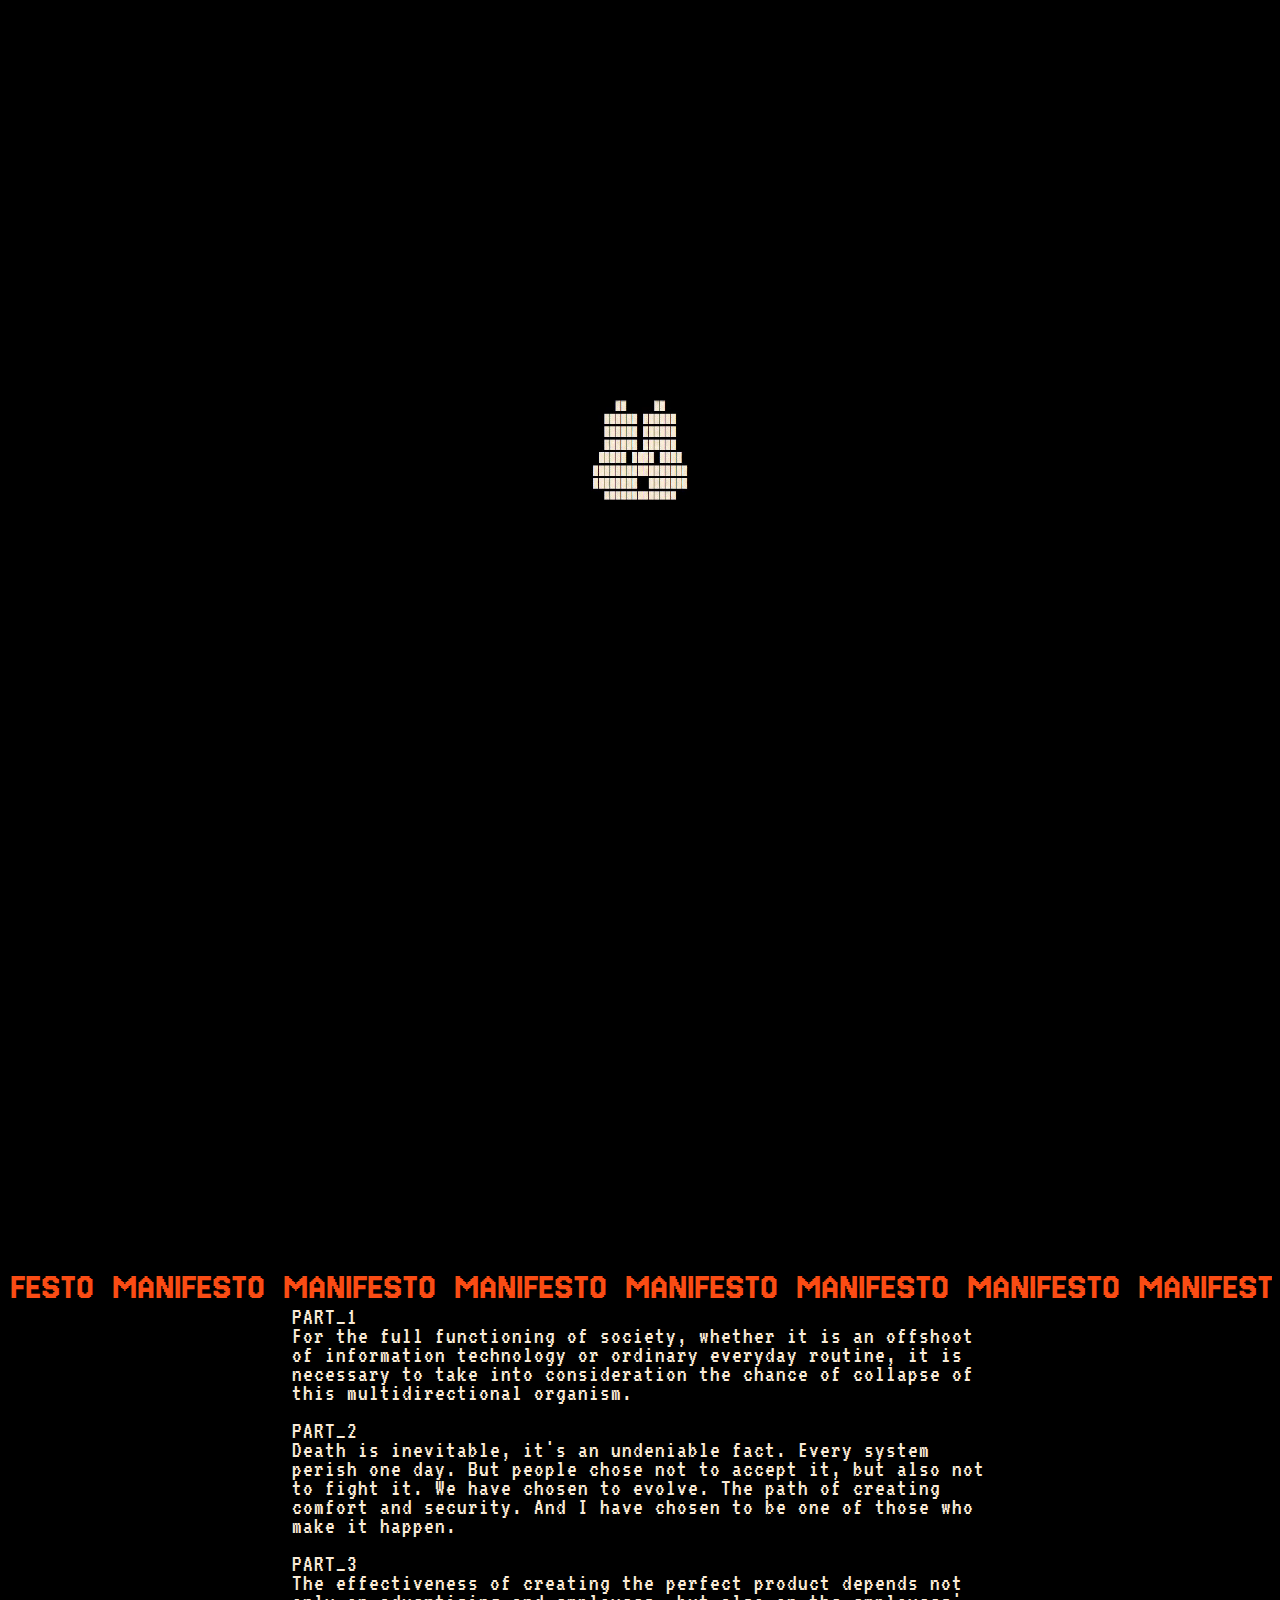
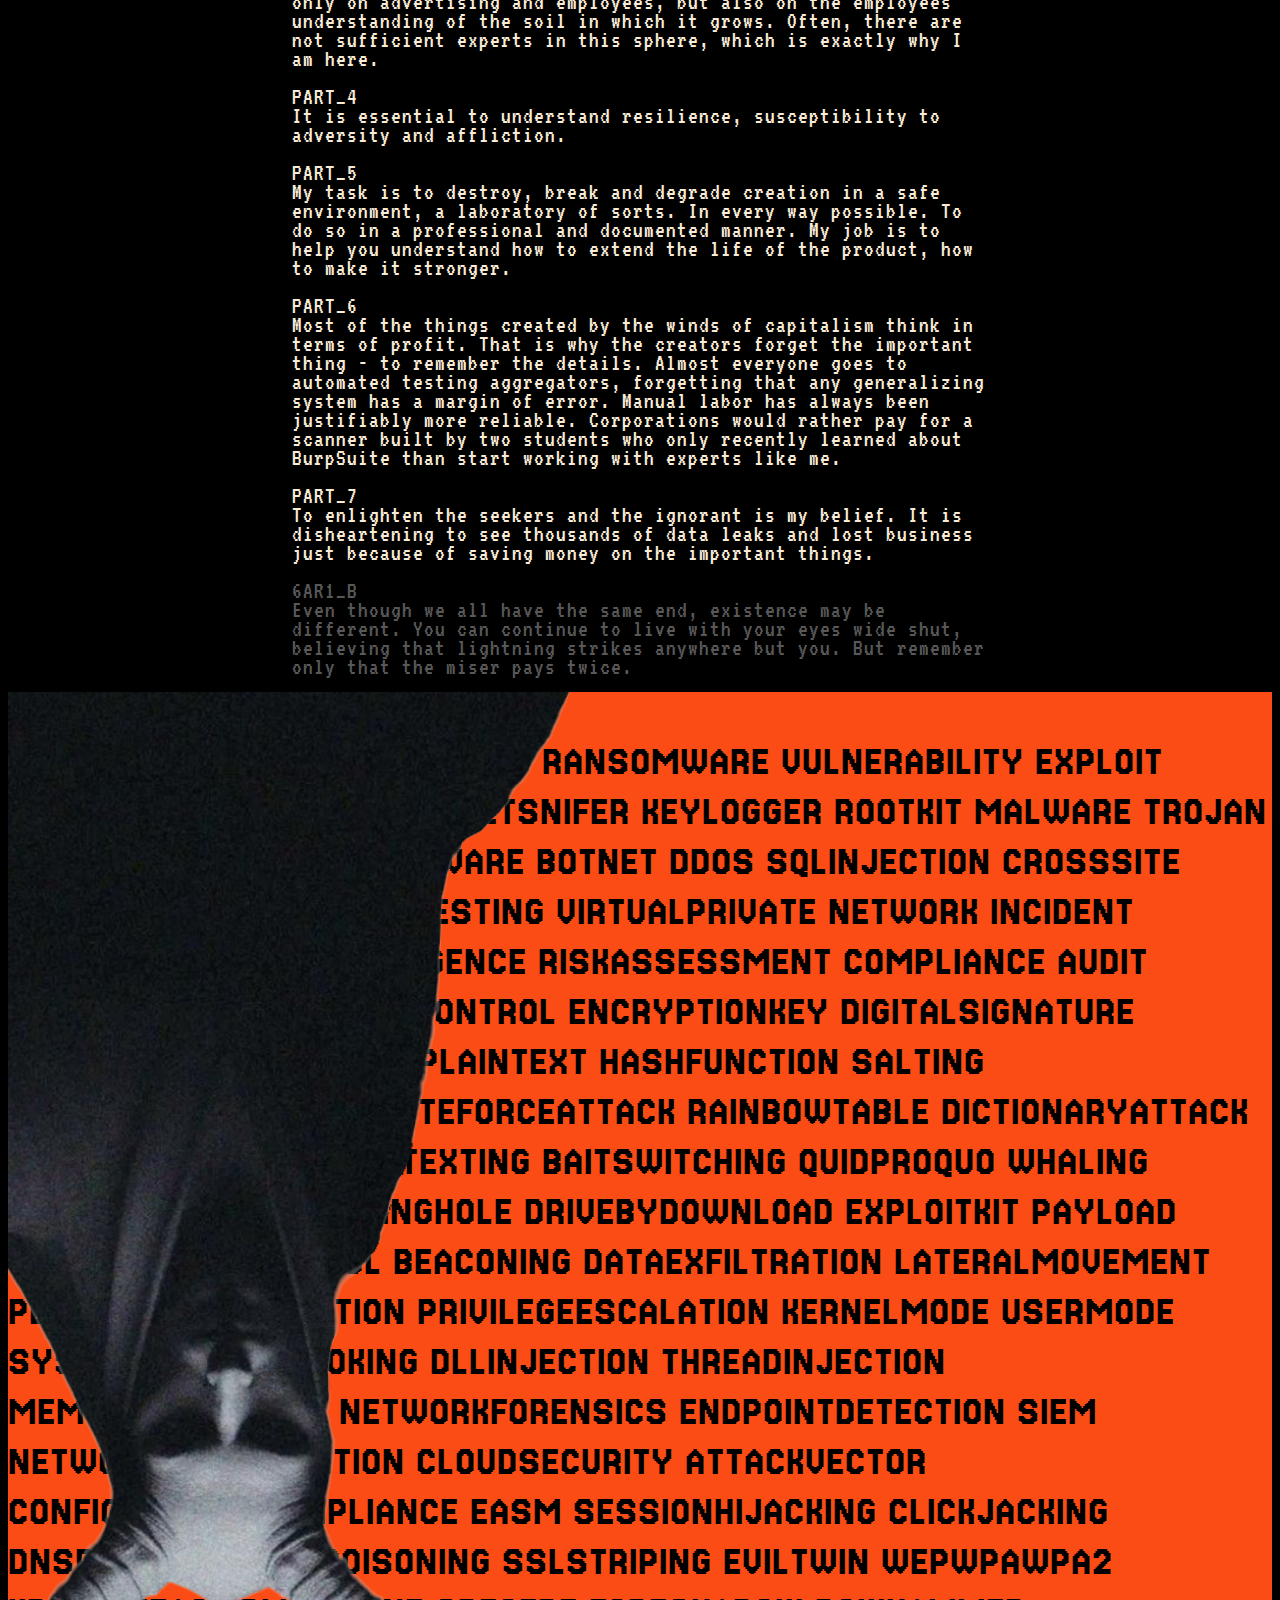
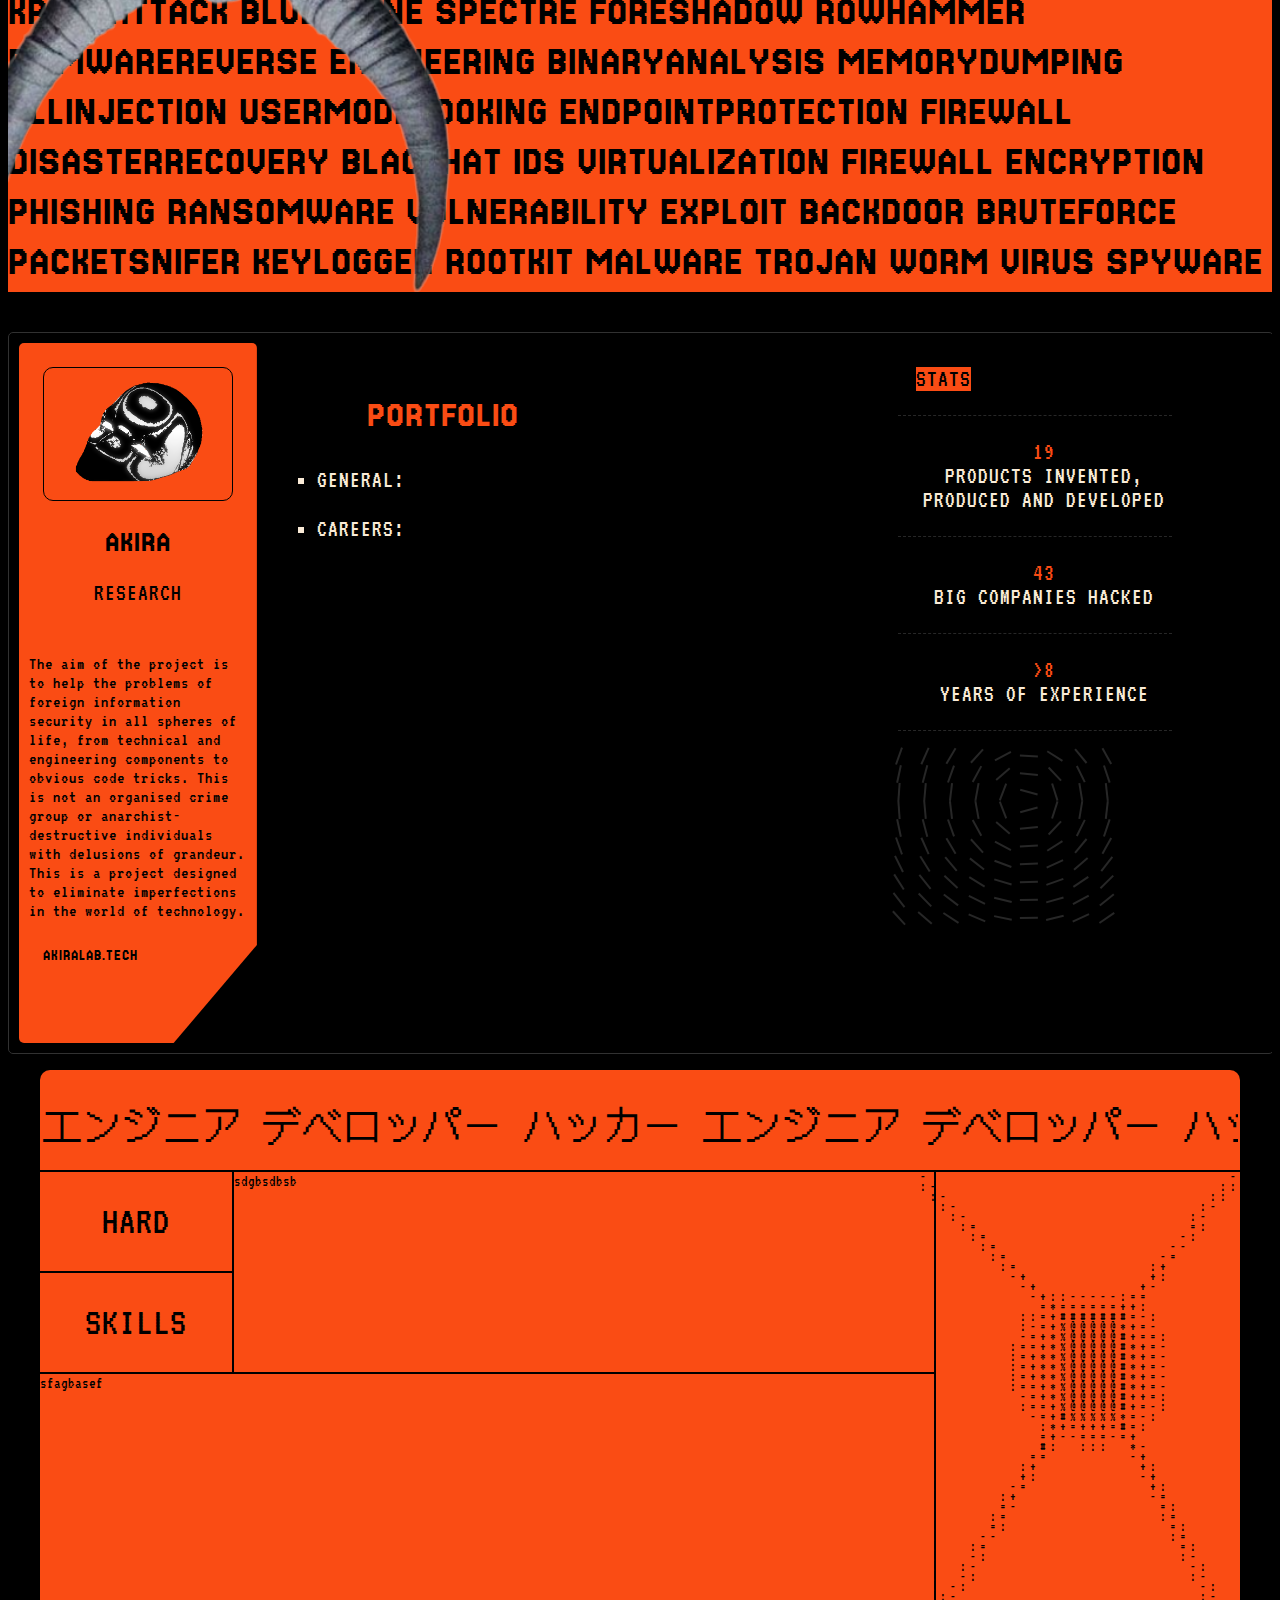
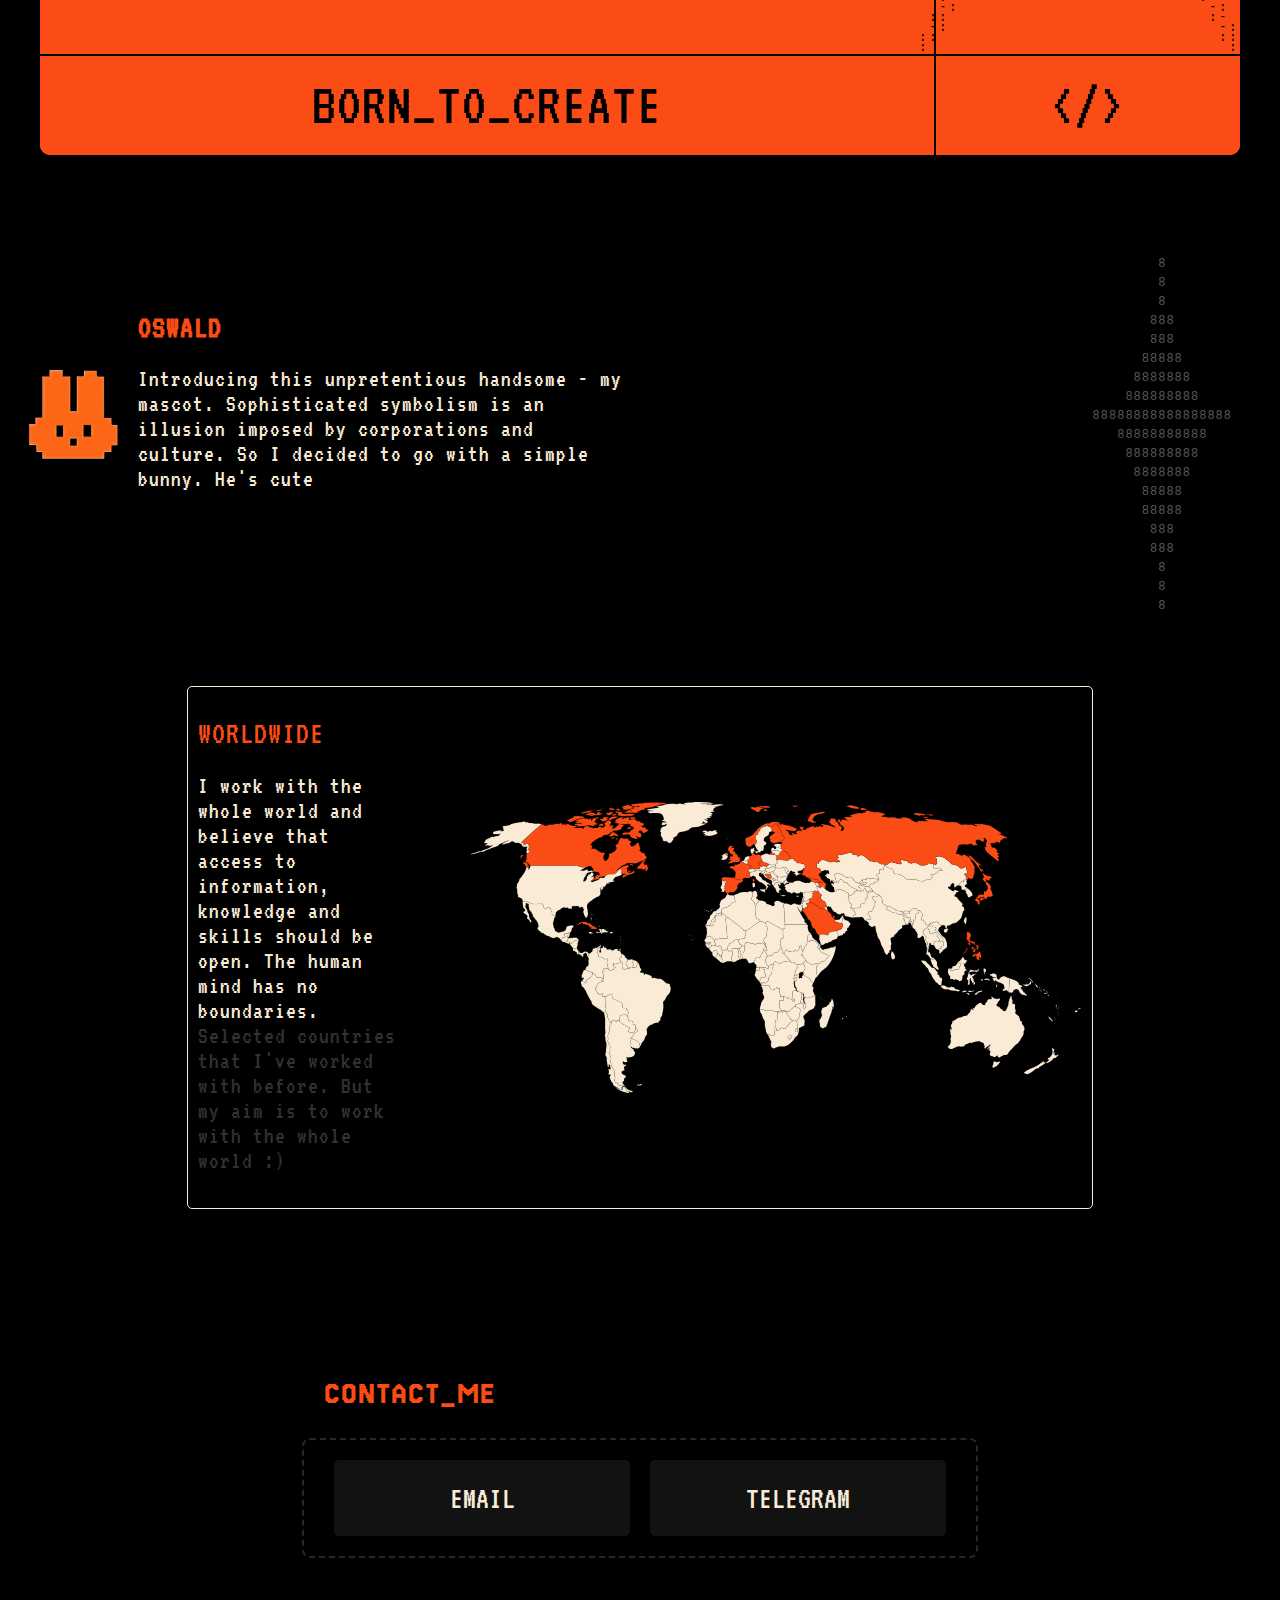
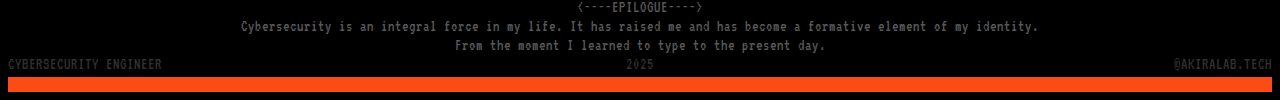
==== commit cafa06cb: "sdbsdb" ====
--- a/index.html
+++ b/index.html
@@ -100,7 +100,7 @@
         </h1>
       </section>
   <div class="grid-glitch" data-grid-glitch=""></div>
-  <div class="preloader" data-preloader=""></div> 
+  <div class="preloader" data-preloader=""></div>
 
 
           <script>
